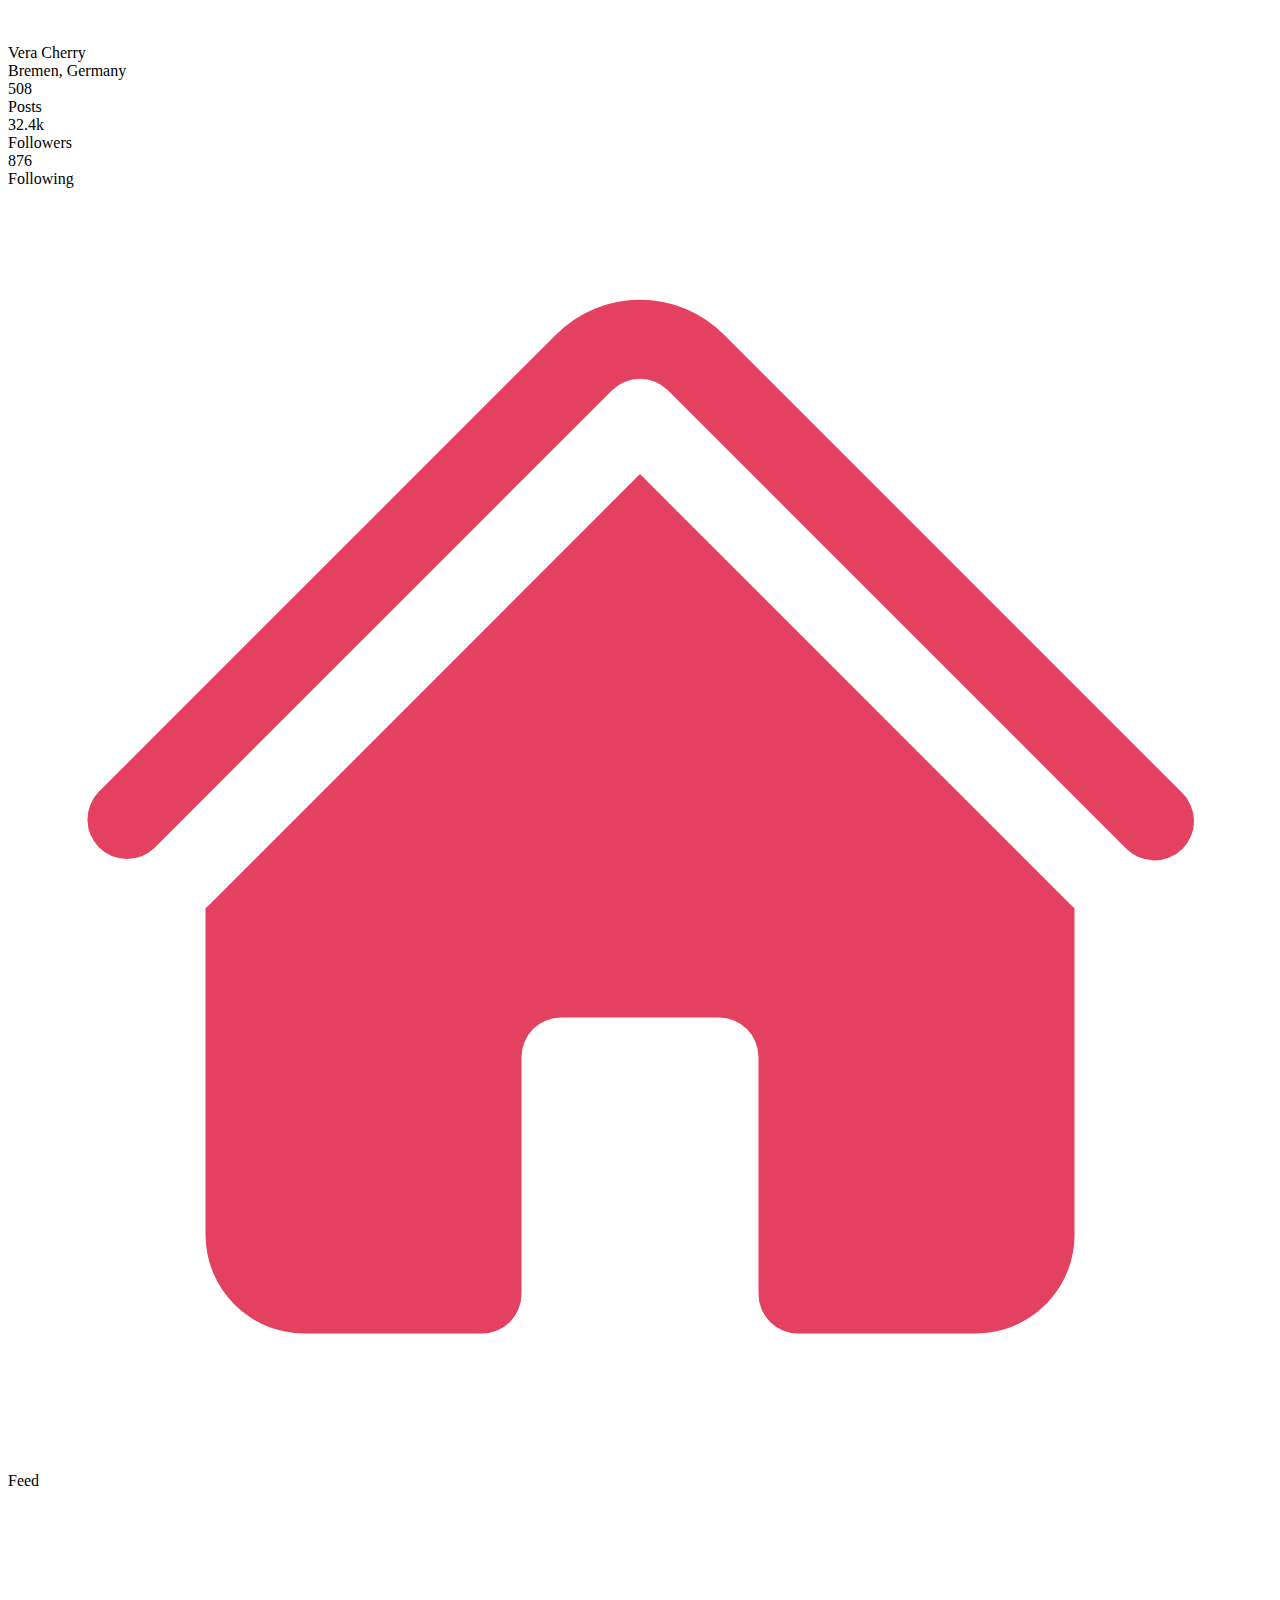
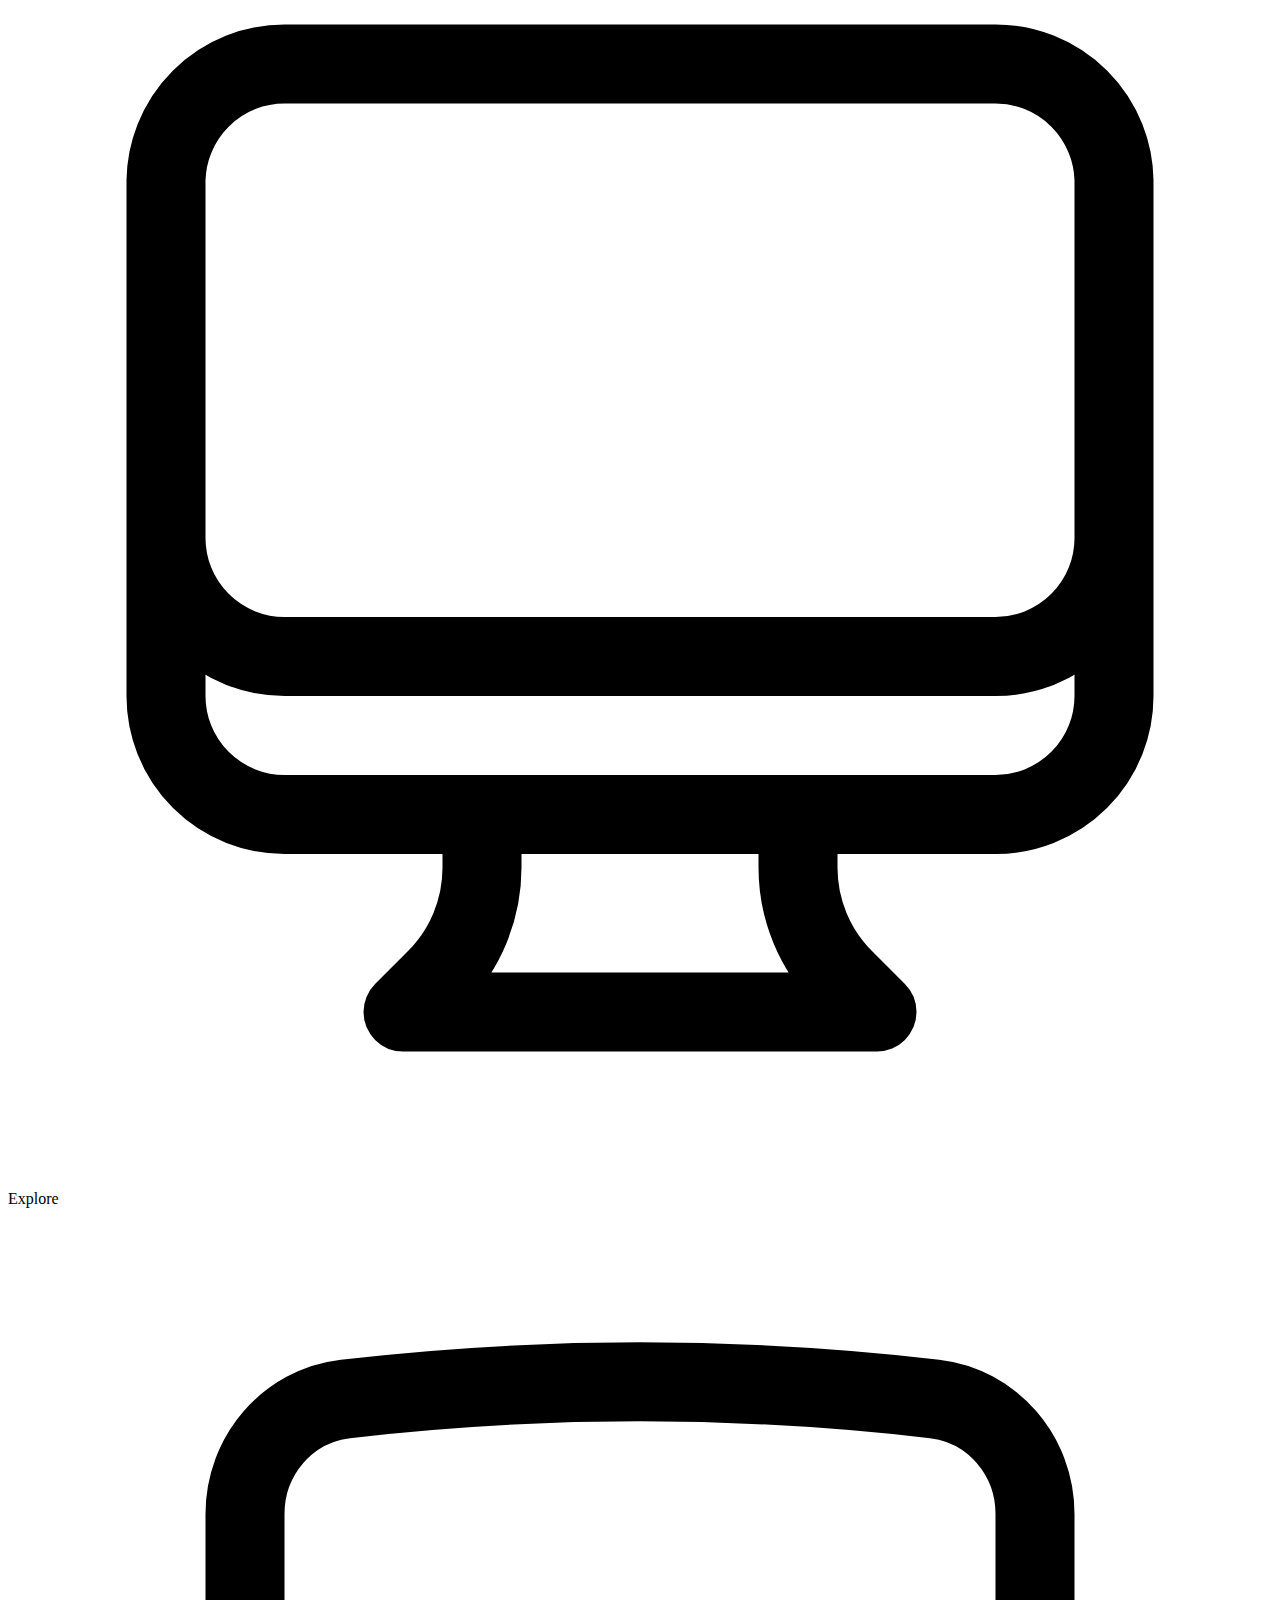
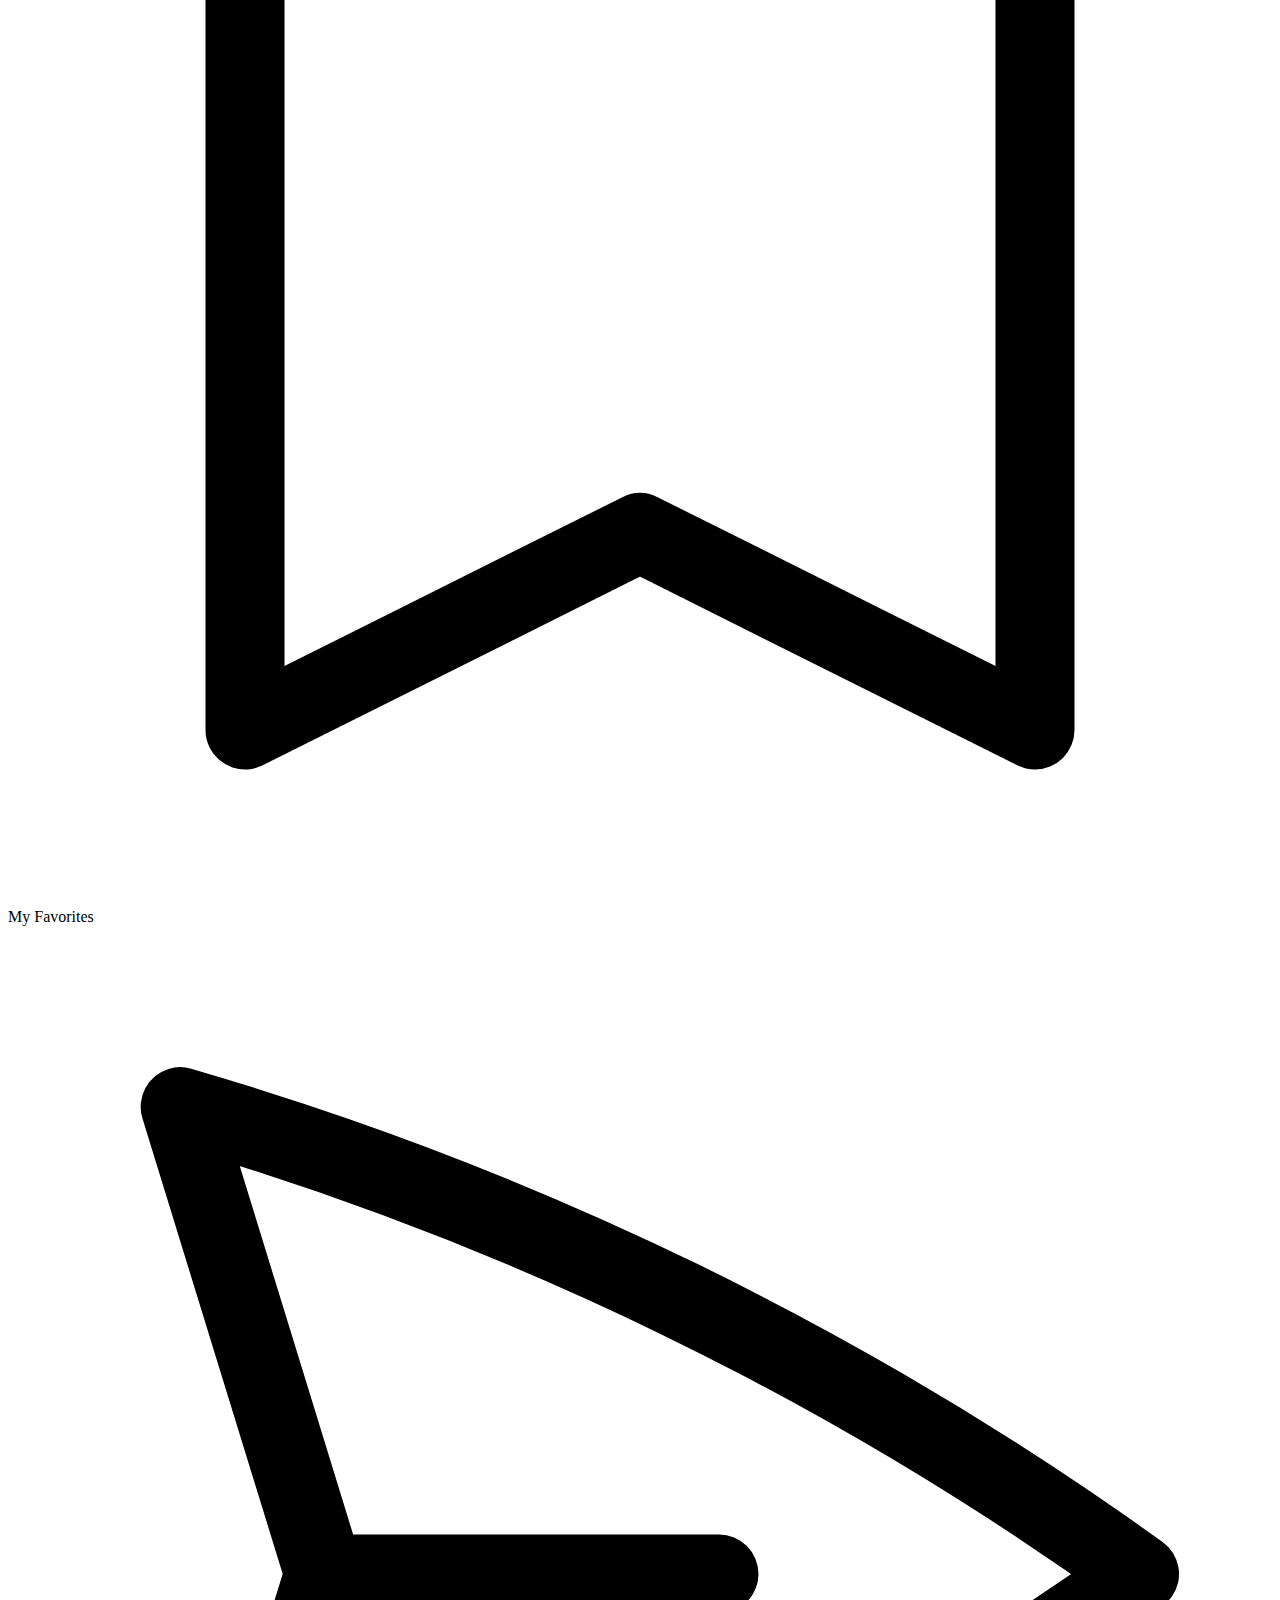
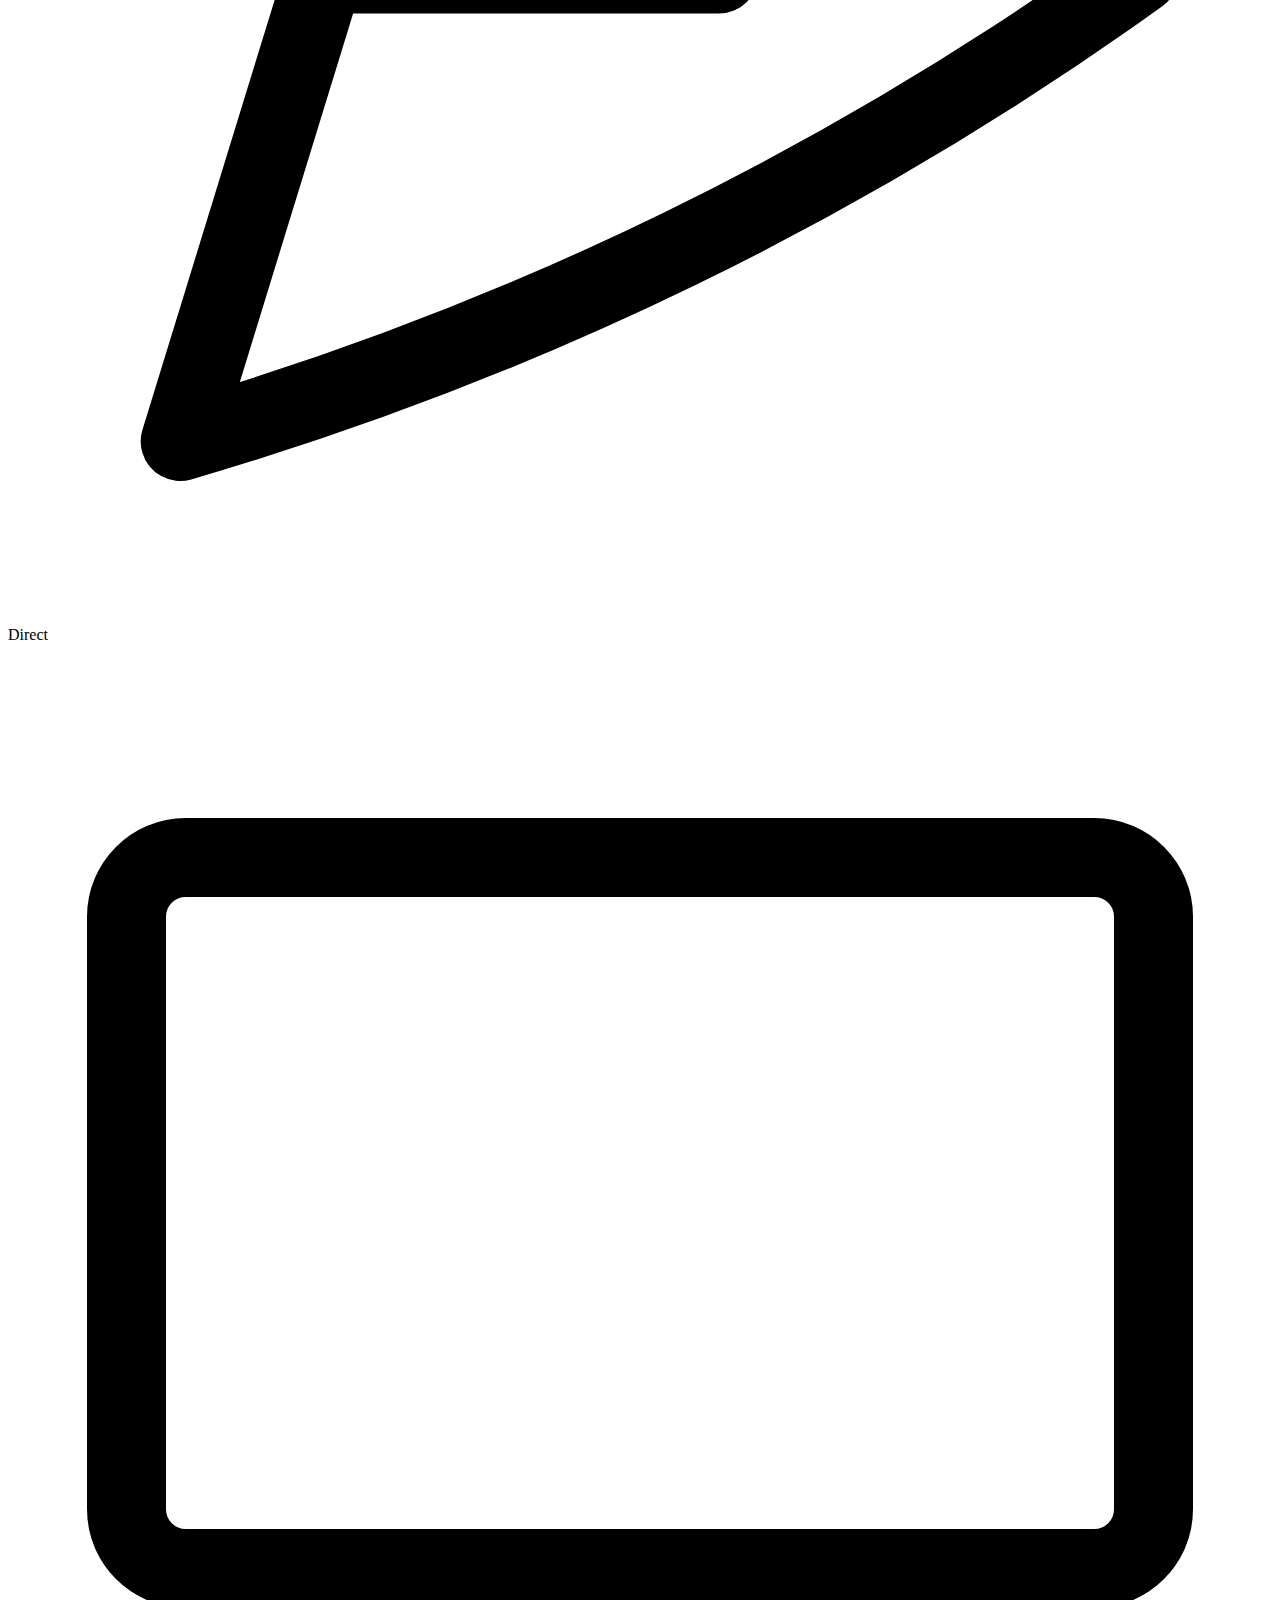
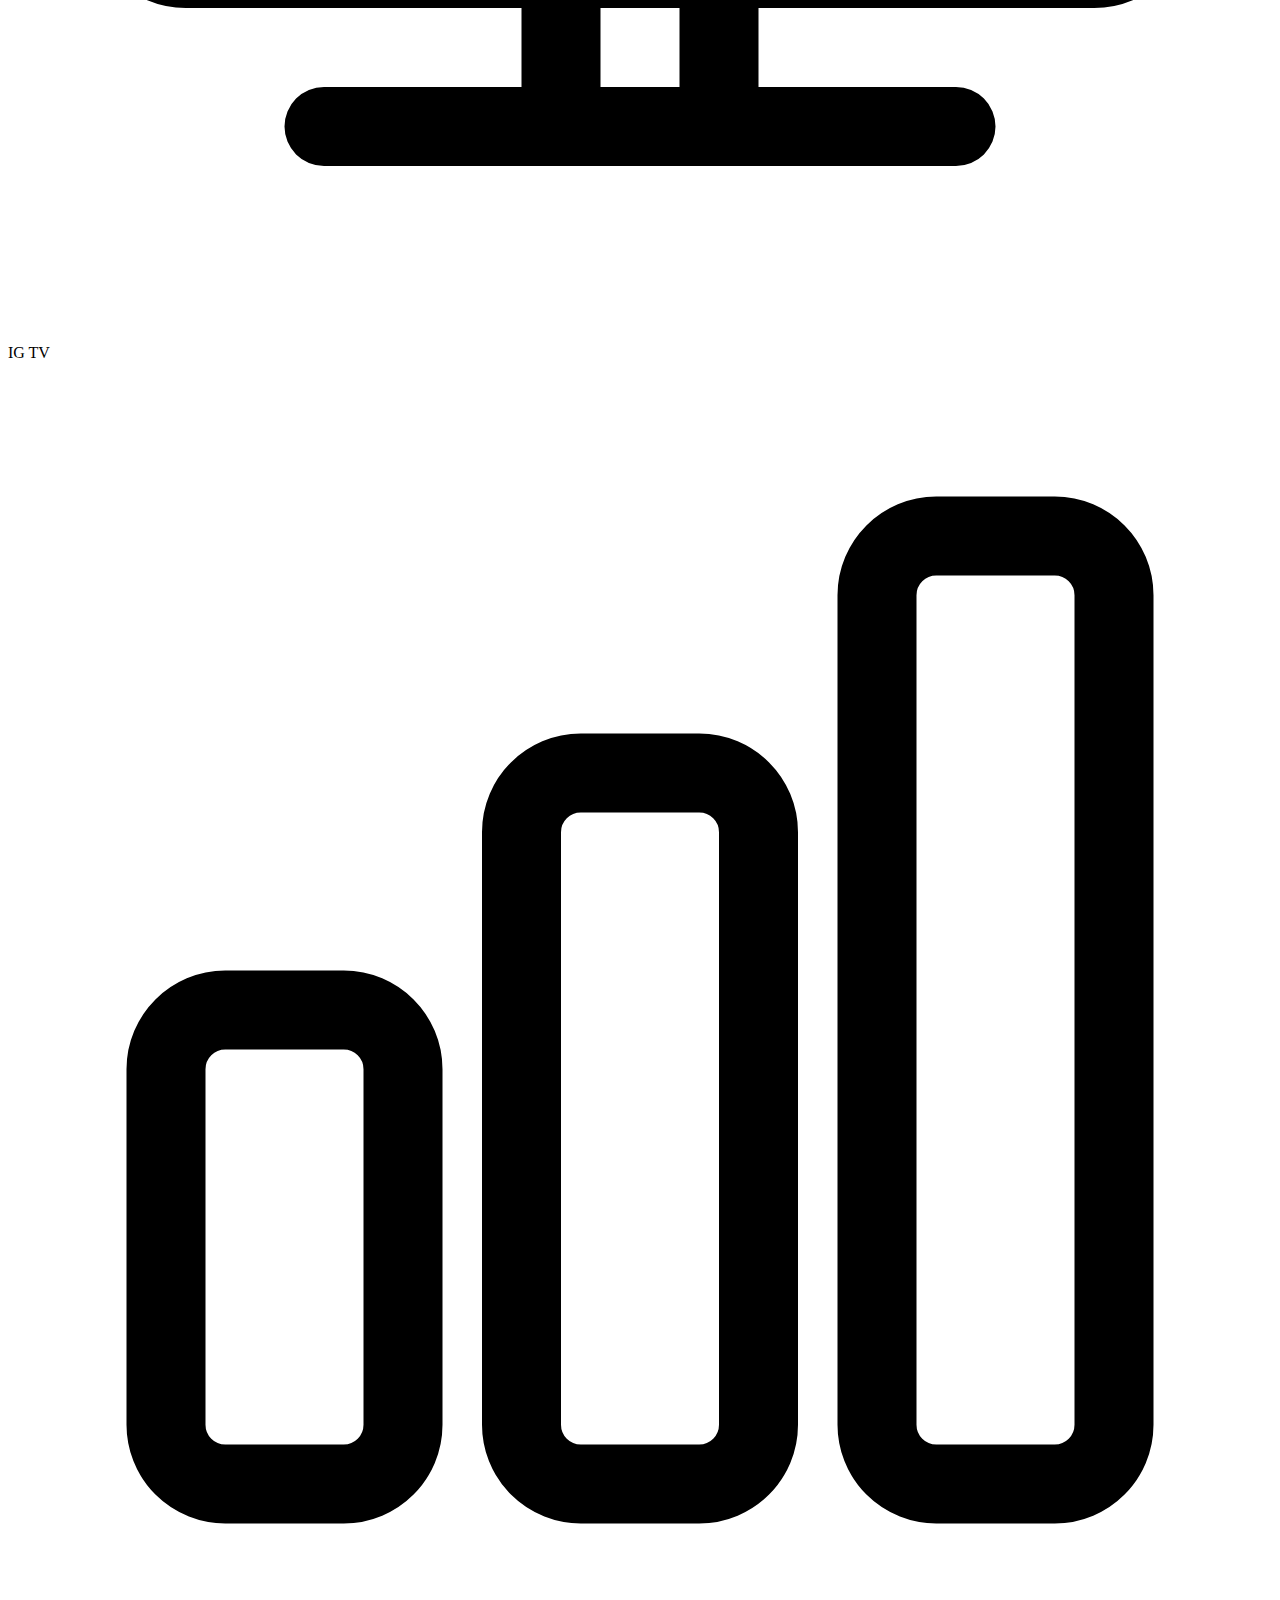
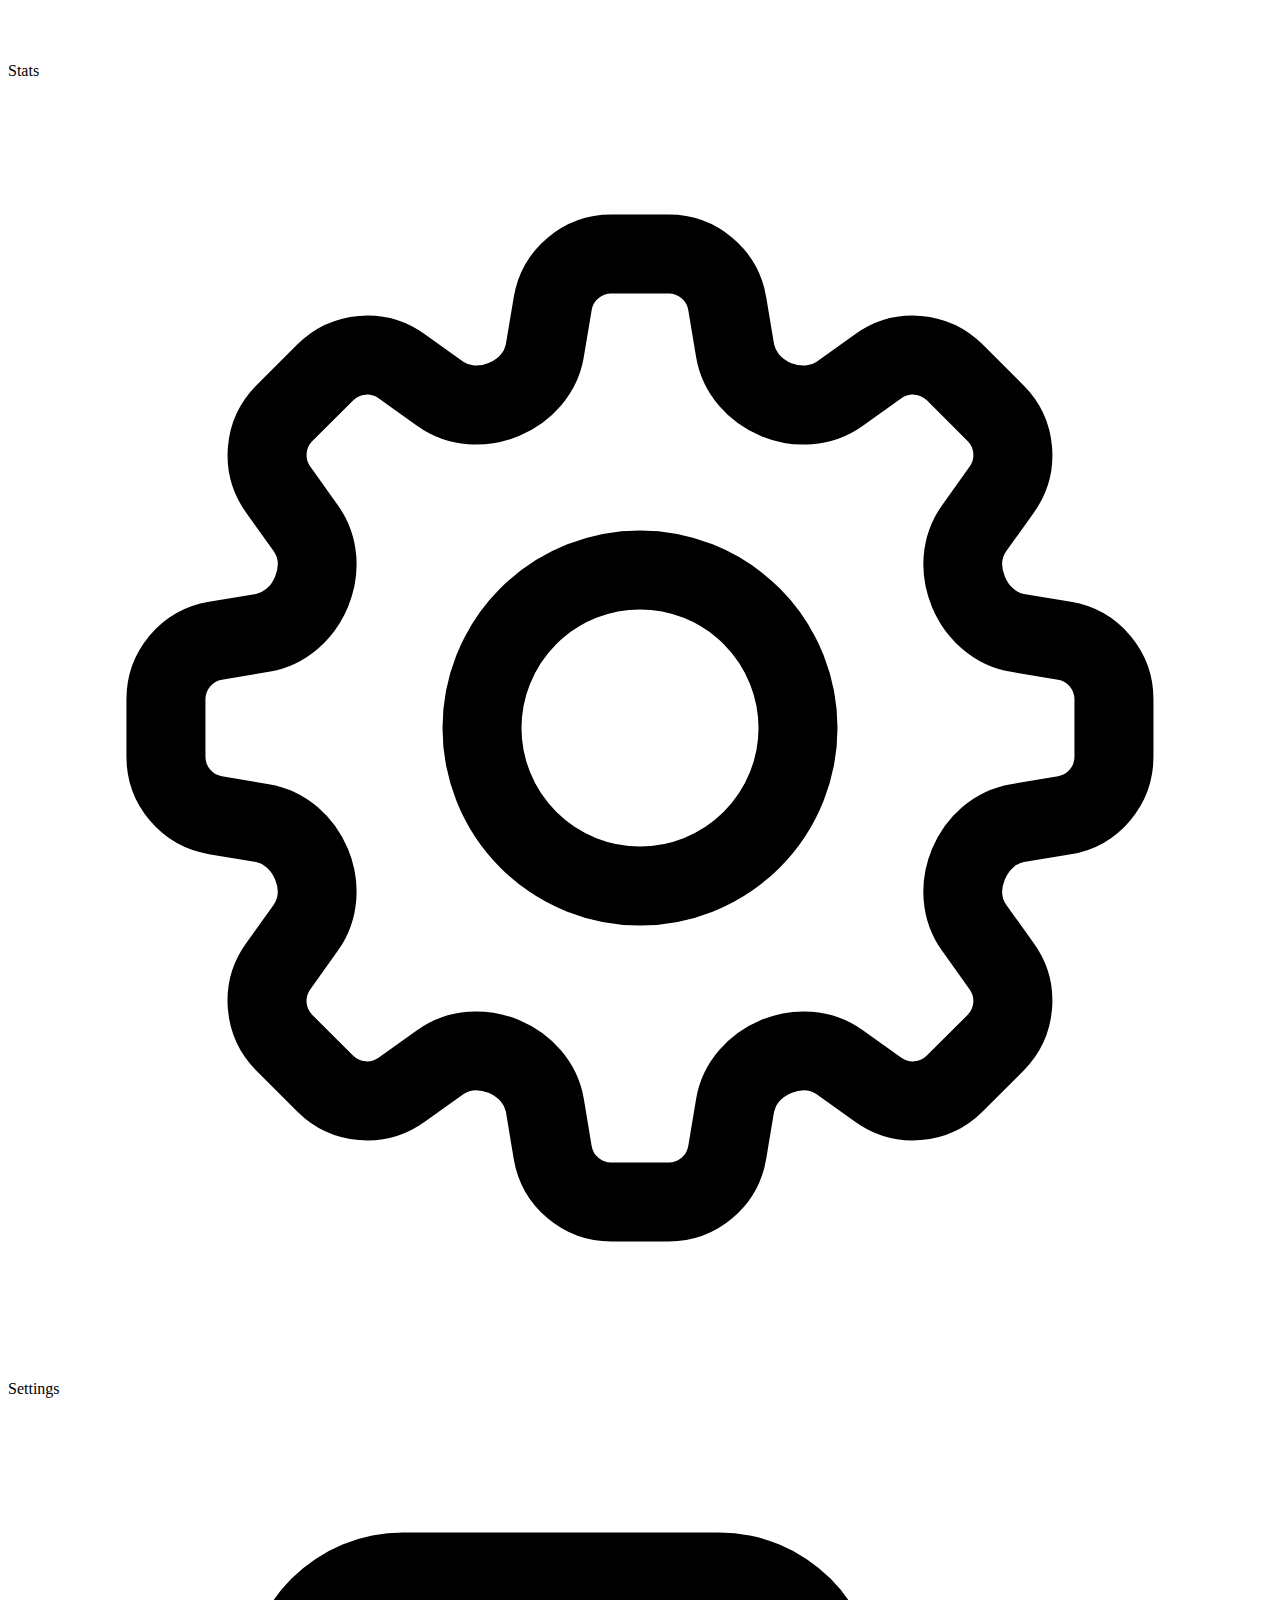
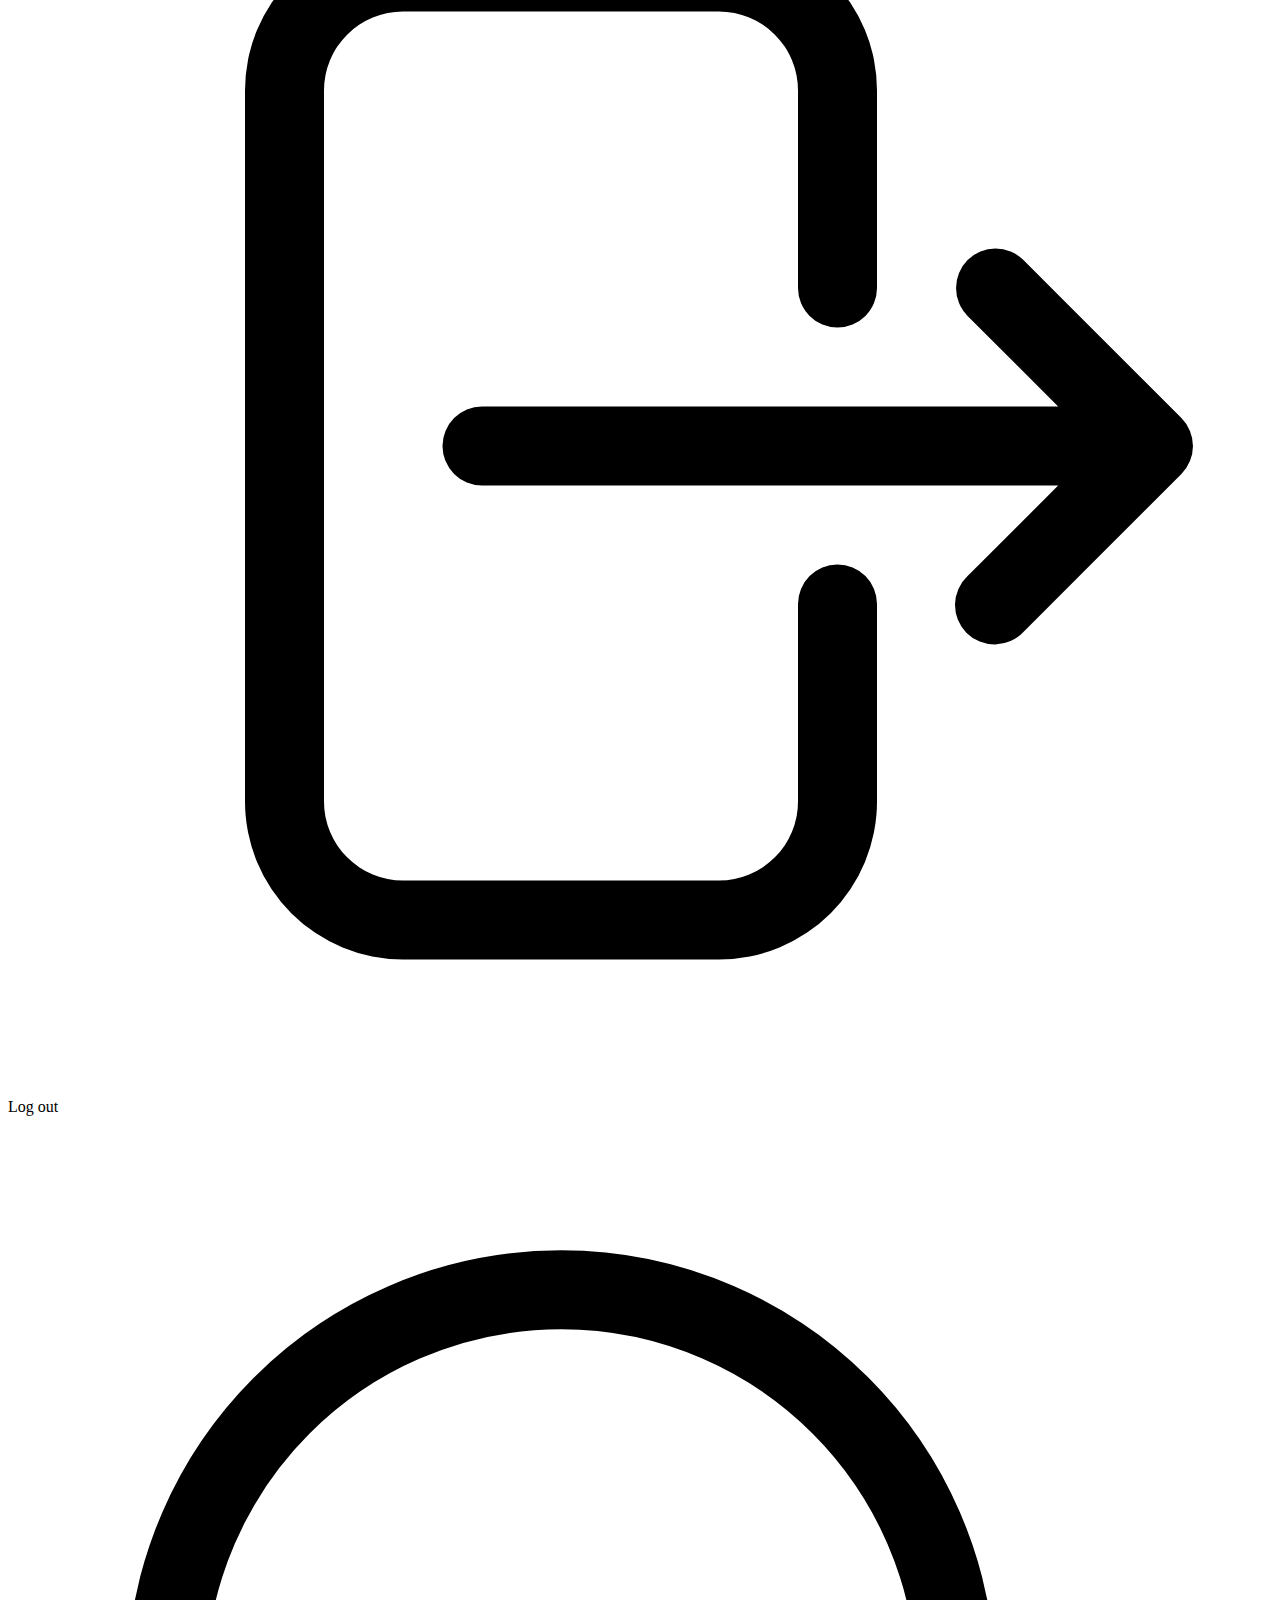
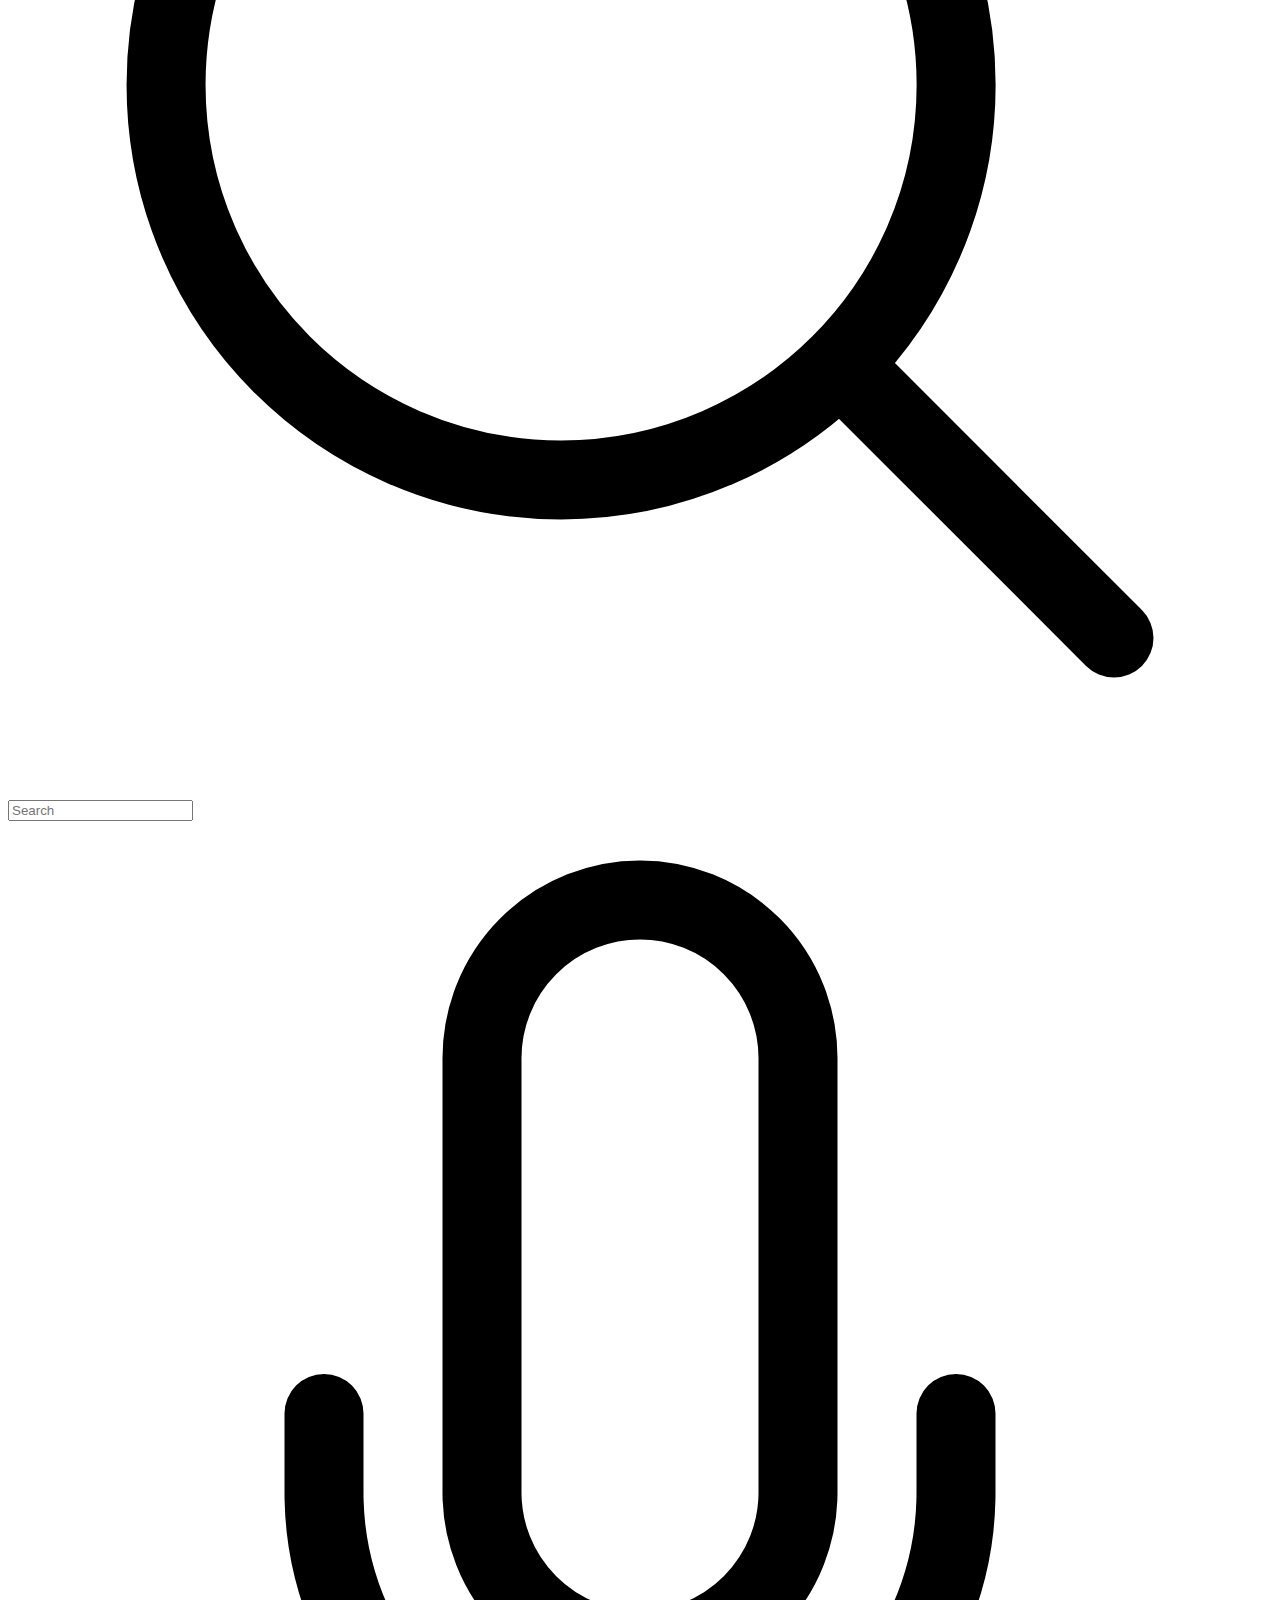
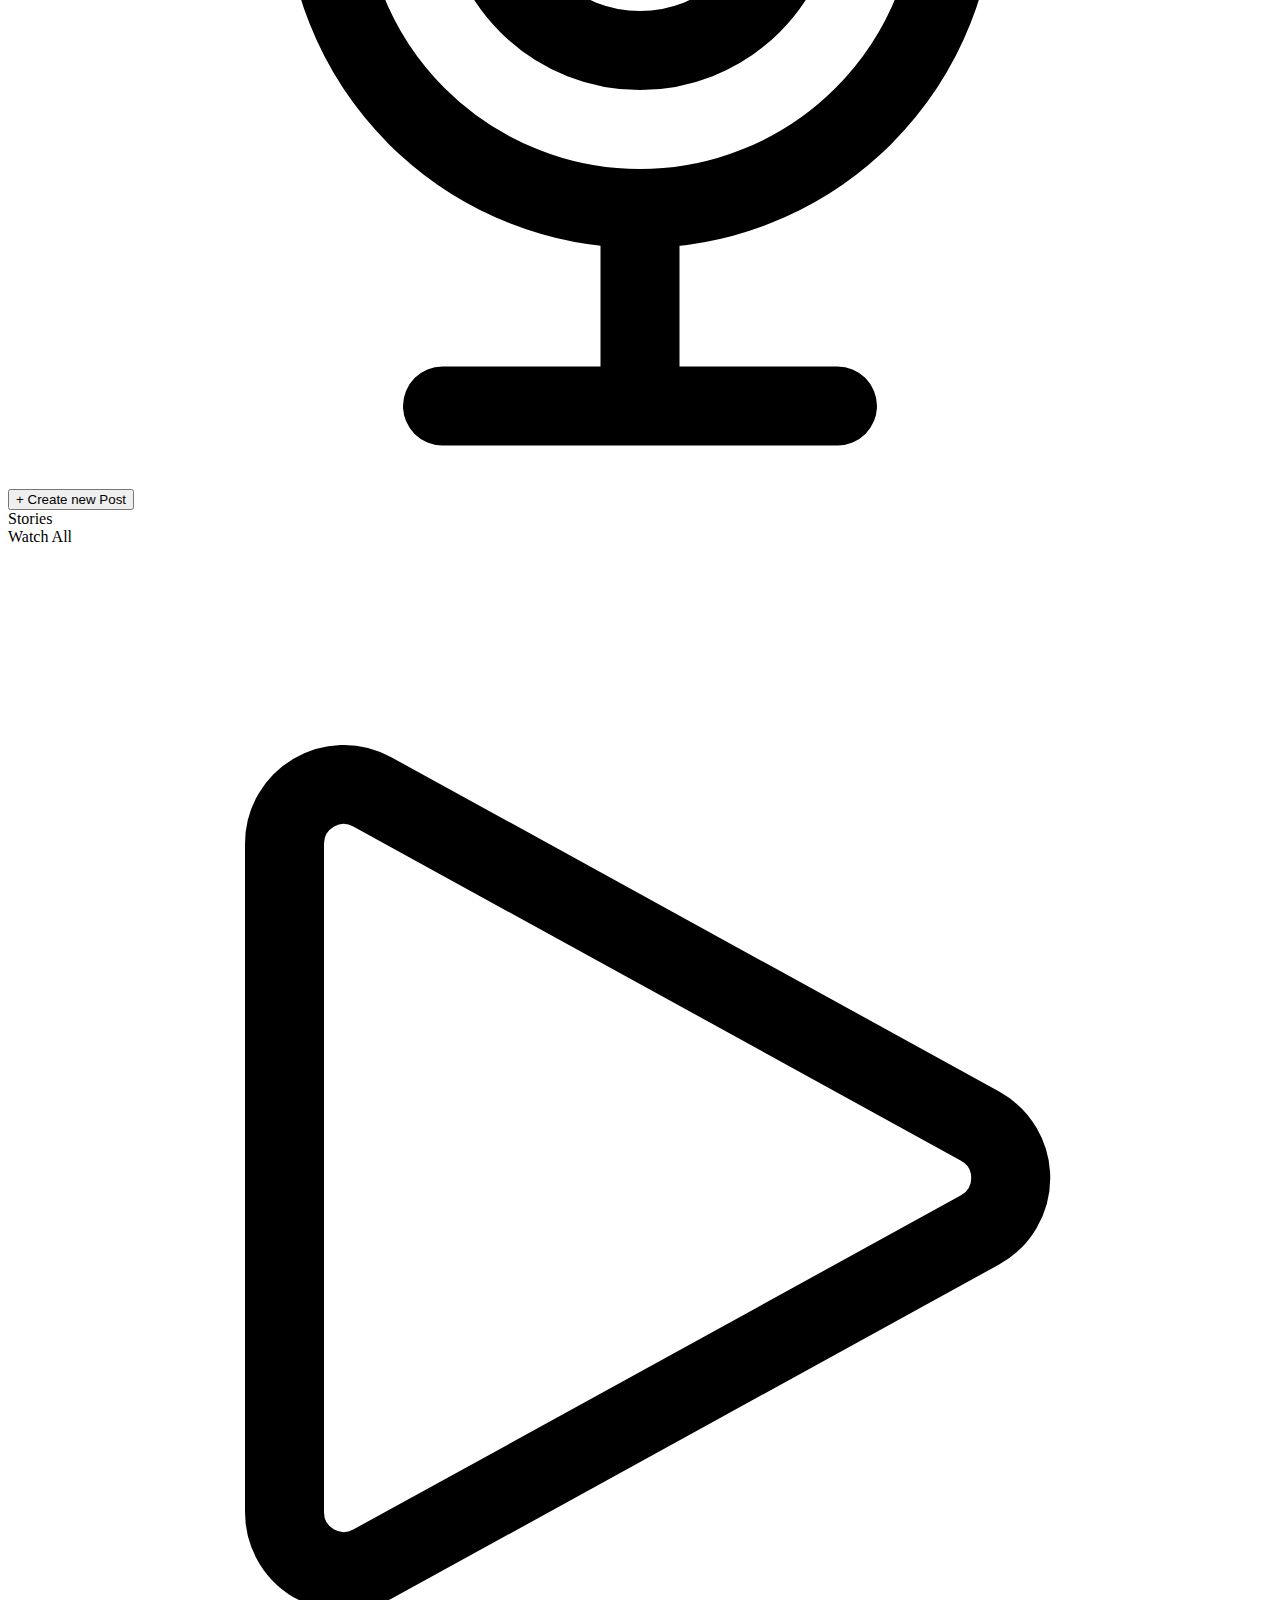
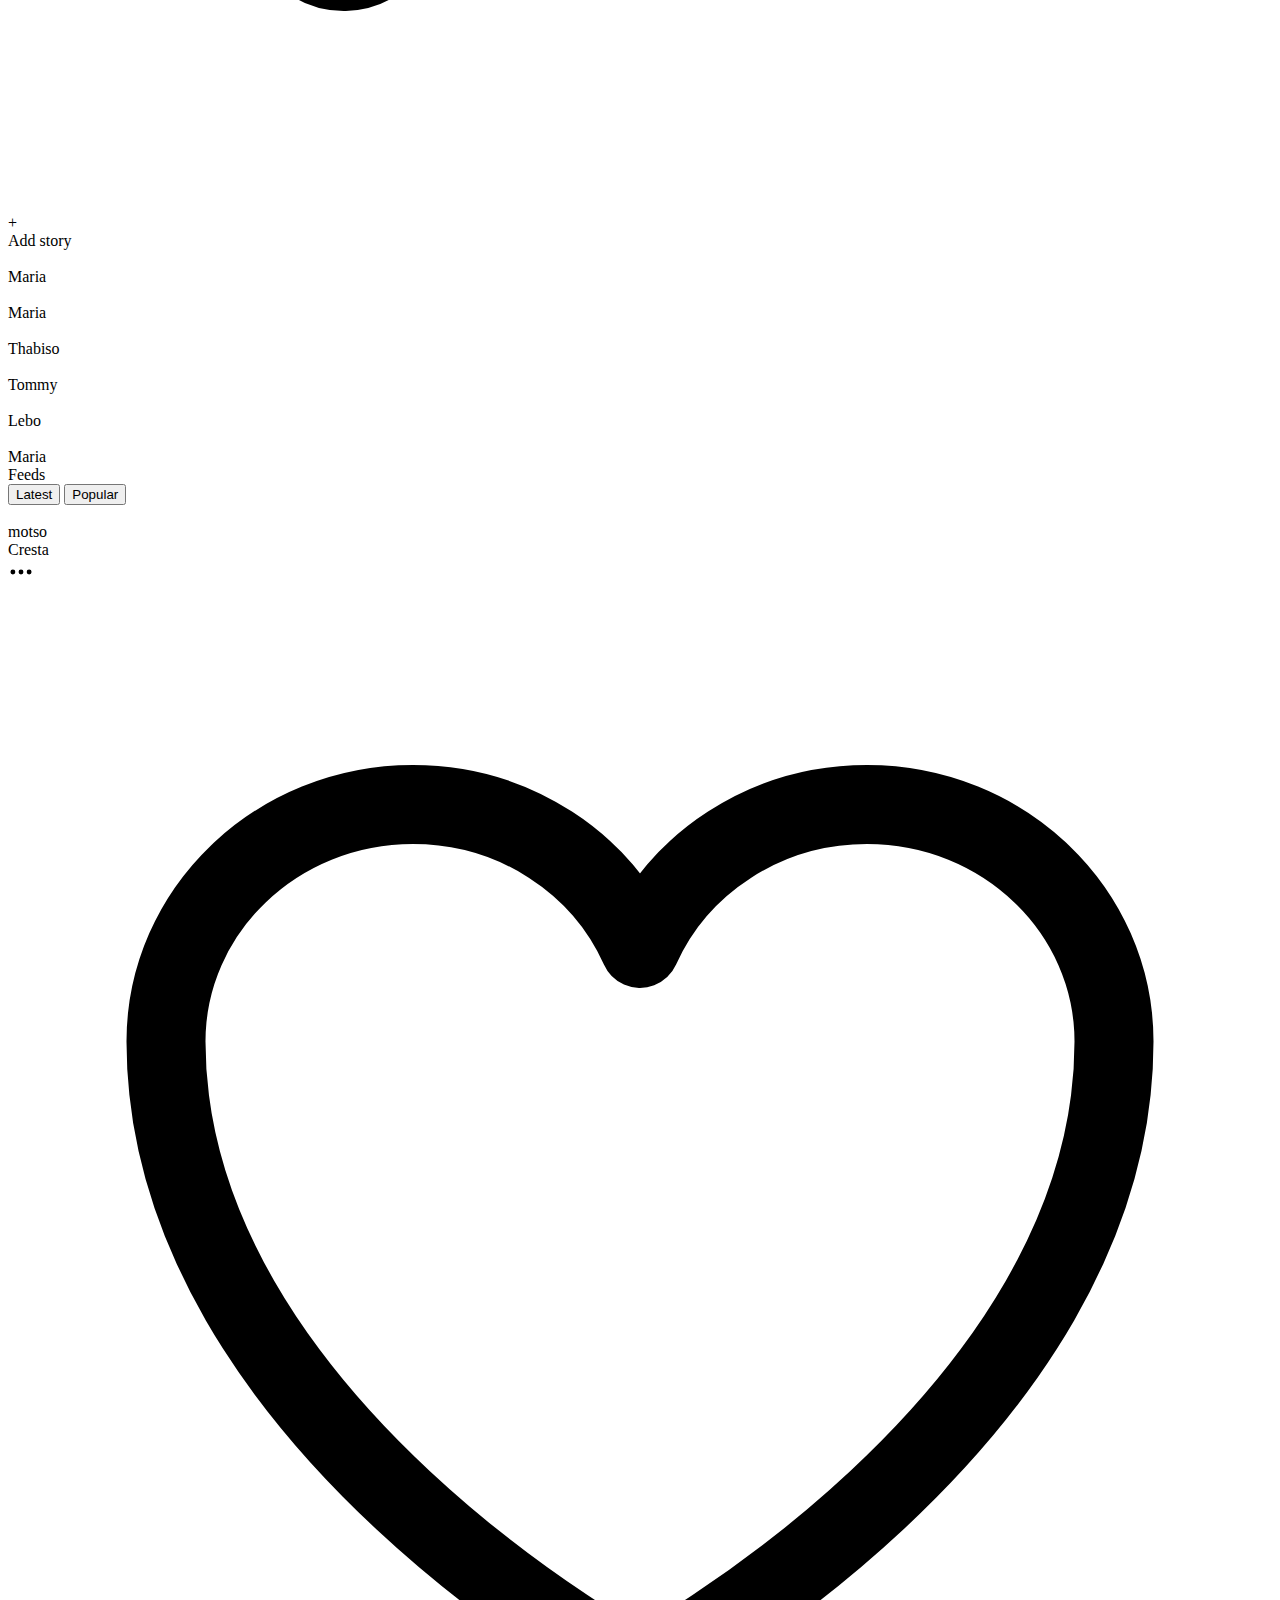
==== index.html @ 6b3b3924 "Setting page initial" ====
<!DOCTYPE html>
<html lang="EN" xml:lang="en">
  <head>
    <title>Insta Clone</title>
    <meta charset="UTF-8" />
    <meta name="viewport" content="width=device-width, initial-scale=1.0" />
    <link href="https://unpkg.com/tailwindcss@%5E1.0/dist/tailwind.min.css" rel="stylesheet">
    <script src="https://cdn.tailwindcss.com"></script>
    <style> 
        .no-scrollbar::-webkit-scrollbar { 
            display: none; 
        } 
    </style> 
  </head>
  <body class="relative">
    <!-- outside blog -->
    <div class="flex h-screen fixed left-0 right-0 top-0">
      <!-- left side ------------------------------------------------------------->
      <div class="w-1/5 border-r-2 border-gray-100">
        <div class=" grid items-center">
            <div class="w-28 mx-20 mt-4">            
                 <img src="https://www.edigitalagency.com.au/wp-content/uploads/Instagram-logo-black-white-horizontal-png.png" alt="">          
            </div>
          <!-- Pic and Location-->
          <div class="h-76 border-b-2 border-gray-100 p-4">
              <div class="flex flex-col items-center justify-center mt-6">
                  <div
                    class="bg-gradient-to-r from-rose-500 via-orange-500 to-pink-500 rounded-full p-1"
                  >
                  <div class="w-28 h-28">
                    <img
                      class="w-28 h-28 object-cover border-4 border-gray-50 rounded-full"
                      src="https://images.unsplash.com/photo-1589156280159-27698a70f29e?ixlib=rb-4.0.3&ixid=M3wxMjA3fDB8MHxwaG90by1wYWdlfHx8fGVufDB8fHx8fA%3D%3D&auto=format&fit=crop&w=3386&q=80"
                      alt=""
                    /></div>
                  </div>
                  <div class="flex-col justify-center">
                    <div class='font-bold mb-[-.2rem] font-s ml-2.5'>Vera Cherry</div>
                    <div class='text-gray-400 text-sm'>Bremen, Germany</div>
                  </div>

                  <div class="flex justify-space gap-3 mt-7">
                    <div class="flex-col justify-center">
                      <div class='font-bold text-sm mb-[-.2rem] ml-1'>508</div>
                      <div class='text-gray-400 text-sm'>Posts</div>
                    </div>

                    <div class="flex-col justify-center">
                      <div class='font-bold text-sm mb-[-.2rem] ml-2.5'>32.4k</div>
                      <div class='text-gray-400 text-sm'>Followers</div>
                    </div>

                    <div class="flex-col justify-center">
                      <div class='font-bold text-sm mb-[-.2rem] ml-3'>876</div>
                      <div class='text-gray-400 text-sm'>Following</div>
                    </div>
                  </div>
              </div>
            
          </div>

          <!-- Left Menu -->
          <div class="h-96 text-gray-400 flex-col border-b-2 border-gray-100 p-4 pl-0">
              <div class="flex text-pink-600 gap-4 mt-5 px-4 border-l-4 border-pink-600 ">
                <svg xmlns="http://www.w3.org/2000/svg" viewBox="0 0 24 24" fill="#E4405F" class="w-6 h-6 ml-4">
                  <path d="M11.47 3.84a.75.75 0 011.06 0l8.69 8.69a.75.75 0 101.06-1.06l-8.689-8.69a2.25 2.25 0 00-3.182 0l-8.69 8.69a.75.75 0 001.061 1.06l8.69-8.69z" />
                  <path d="M12 5.432l8.159 8.159c.03.03.06.058.091.086v6.198c0 1.035-.84 1.875-1.875 1.875H15a.75.75 0 01-.75-.75v-4.5a.75.75 0 00-.75-.75h-3a.75.75 0 00-.75.75V21a.75.75 0 01-.75.75H5.625a1.875 1.875 0 01-1.875-1.875v-6.198a2.29 2.29 0 00.091-.086L12 5.43z" />
                </svg>
                             
                <p>Feed</p>
              </div>
              <div class="flex gap-4 mt-6 px-4">
                <svg xmlns="http://www.w3.org/2000/svg" fill="none" viewBox="0 0 24 24" stroke-width="1.5" stroke="currentColor" class="w-6 h-6 ml-4">
                  <path stroke-linecap="round" stroke-linejoin="round" d="M9 17.25v1.007a3 3 0 01-.879 2.122L7.5 21h9l-.621-.621A3 3 0 0115 18.257V17.25m6-12V15a2.25 2.25 0 01-2.25 2.25H5.25A2.25 2.25 0 013 15V5.25m18 0A2.25 2.25 0 0018.75 3H5.25A2.25 2.25 0 003 5.25m18 0V12a2.25 2.25 0 01-2.25 2.25H5.25A2.25 2.25 0 013 12V5.25" />
                </svg>
                <p>Explore</p>  
              </div>
              <div class="flex gap-4 mt-6 px-4">
                <svg xmlns="http://www.w3.org/2000/svg" fill="none" viewBox="0 0 24 24" stroke-width="1.5" stroke="currentColor" class="w-6 h-6 ml-4">
                  <path stroke-linecap="round" stroke-linejoin="round" d="M17.593 3.322c1.1.128 1.907 1.077 1.907 2.185V21L12 17.25 4.5 21V5.507c0-1.108.806-2.057 1.907-2.185a48.507 48.507 0 0111.186 0z" />
                </svg>
                <p>My Favorites</p>
              </div>
              <div class="flex gap-4 mt-6 px-4">
                <svg xmlns="http://www.w3.org/2000/svg" fill="none" viewBox="0 0 24 24" stroke-width="1.5" stroke="currentColor" class="w-6 h-6 ml-4">
                  <path stroke-linecap="round" stroke-linejoin="round" d="M6 12L3.269 3.126A59.768 59.768 0 0121.485 12 59.77 59.77 0 013.27 20.876L5.999 12zm0 0h7.5" />
                </svg>
                <p>Direct</p>              
              </div>
              <div class="flex gap-4 mt-6 px-4">
                <svg xmlns="http://www.w3.org/2000/svg" fill="none" viewBox="0 0 24 24" stroke-width="1.5" stroke="currentColor" class="w-6 h-6 ml-4">
                  <path stroke-linecap="round" stroke-linejoin="round" d="M6 20.25h12m-7.5-3v3m3-3v3m-10.125-3h17.25c.621 0 1.125-.504 1.125-1.125V4.875c0-.621-.504-1.125-1.125-1.125H3.375c-.621 0-1.125.504-1.125 1.125v11.25c0 .621.504 1.125 1.125 1.125z" />
                </svg>
                <p>IG TV</p>
              </div>
              <div class="flex gap-4 mt-6 px-4">
                <svg xmlns="http://www.w3.org/2000/svg" fill="none" viewBox="0 0 24 24" stroke-width="1.5" stroke="currentColor" class="w-6 h-6 ml-4">
                  <path stroke-linecap="round" stroke-linejoin="round" d="M3 13.125C3 12.504 3.504 12 4.125 12h2.25c.621 0 1.125.504 1.125 1.125v6.75C7.5 20.496 6.996 21 6.375 21h-2.25A1.125 1.125 0 013 19.875v-6.75zM9.75 8.625c0-.621.504-1.125 1.125-1.125h2.25c.621 0 1.125.504 1.125 1.125v11.25c0 .621-.504 1.125-1.125 1.125h-2.25a1.125 1.125 0 01-1.125-1.125V8.625zM16.5 4.125c0-.621.504-1.125 1.125-1.125h2.25C20.496 3 21 3.504 21 4.125v15.75c0 .621-.504 1.125-1.125 1.125h-2.25a1.125 1.125 0 01-1.125-1.125V4.125z" />
                </svg>
                <p>Stats</p>
              </div>
              <div class="flex gap-4 mt-5 px-4">
                <svg xmlns="http://www.w3.org/2000/svg" fill="none" viewBox="0 0 24 24" stroke-width="1.5" stroke="currentColor" class="w-6 h-6 ml-4">
                  <path stroke-linecap="round" stroke-linejoin="round" d="M10.343 3.94c.09-.542.56-.94 1.11-.94h1.093c.55 0 1.02.398 1.11.94l.149.894c.07.424.384.764.78.93.398.164.855.142 1.205-.108l.737-.527a1.125 1.125 0 011.45.12l.773.774c.39.389.44 1.002.12 1.45l-.527.737c-.25.35-.272.806-.107 1.204.165.397.505.71.93.78l.893.15c.543.09.94.56.94 1.109v1.094c0 .55-.397 1.02-.94 1.11l-.893.149c-.425.07-.765.383-.93.78-.165.398-.143.854.107 1.204l.527.738c.32.447.269 1.06-.12 1.45l-.774.773a1.125 1.125 0 01-1.449.12l-.738-.527c-.35-.25-.806-.272-1.203-.107-.397.165-.71.505-.781.929l-.149.894c-.09.542-.56.94-1.11.94h-1.094c-.55 0-1.019-.398-1.11-.94l-.148-.894c-.071-.424-.384-.764-.781-.93-.398-.164-.854-.142-1.204.108l-.738.527c-.447.32-1.06.269-1.45-.12l-.773-.774a1.125 1.125 0 01-.12-1.45l.527-.737c.25-.35.273-.806.108-1.204-.165-.397-.505-.71-.93-.78l-.894-.15c-.542-.09-.94-.56-.94-1.109v-1.094c0-.55.398-1.02.94-1.11l.894-.149c.424-.07.765-.383.93-.78.165-.398.143-.854-.107-1.204l-.527-.738a1.125 1.125 0 01.12-1.45l.773-.773a1.125 1.125 0 011.45-.12l.737.527c.35.25.807.272 1.204.107.397-.165.71-.505.78-.929l.15-.894z" />
                  <path stroke-linecap="round" stroke-linejoin="round" d="M15 12a3 3 0 11-6 0 3 3 0 016 0z" />
                </svg>              
                <p>Settings</p>
              </div>
          </div>
          <div class="flex text-gray-400 gap-4 mt-6 px-4">
            <svg xmlns="http://www.w3.org/2000/svg" viewBox="0 0 24 24" fill="currentColor" class="w-6 h-6 ml-4">
              <path fill-rule="evenodd" d="M7.5 3.75A1.5 1.5 0 006 5.25v13.5a1.5 1.5 0 001.5 1.5h6a1.5 1.5 0 001.5-1.5V15a.75.75 0 011.5 0v3.75a3 3 0 01-3 3h-6a3 3 0 01-3-3V5.25a3 3 0 013-3h6a3 3 0 013 3V9A.75.75 0 0115 9V5.25a1.5 1.5 0 00-1.5-1.5h-6zm10.72 4.72a.75.75 0 011.06 0l3 3a.75.75 0 010 1.06l-3 3a.75.75 0 11-1.06-1.06l1.72-1.72H9a.75.75 0 010-1.5h10.94l-1.72-1.72a.75.75 0 010-1.06z" clip-rule="evenodd" />
            </svg>
            <p>Log out</p>
          </div>
        </div>
      </div>
      <!-- middle ------------------------------------------------------------------>
      <div class="flex-1 flex flex-col">
        <div
          class="h-24 border-b-2 border-gray-100 flex justify-between items-center px-16"
        >
          <div
            class="flex justify-between gap-4 px-4 py-2 rounded-full border-2 w-[32rem] text-gray-500"
          >
            <svg
              xmlns="http://www.w3.org/2000/svg"
              fill="none"
              viewBox="0 0 24 24"
              stroke-width="1.5"
              stroke="currentColor"
              class="w-6 h-6"
            >
              <path
                stroke-linecap="round"
                stroke-linejoin="round"
                d="M21 21l-5.197-5.197m0 0A7.5 7.5 0 105.196 5.196a7.5 7.5 0 0010.607 10.607z"
              />
            </svg>

            <input
              type="text"
              class="focus:outline-none flex-1"
              placeholder="Search"
            />
            <svg
              xmlns="http://www.w3.org/2000/svg"
              fill="none"
              viewBox="0 0 24 24"
              stroke-width="1.5"
              stroke="currentColor"
              class="w-6 h-6 cursor-pointer"
            >
              <path
                stroke-linecap="round"
                stroke-linejoin="round"
                d="M12 18.75a6 6 0 006-6v-1.5m-6 7.5a6 6 0 01-6-6v-1.5m6 7.5v3.75m-3.75 0h7.5M12 15.75a3 3 0 01-3-3V4.5a3 3 0 116 0v8.25a3 3 0 01-3 3z"
              />
            </svg>
          </div>
          <button
            class="px-5 py-3 text-sm font-bold text-white rounded-full bg-gradient-to-r from-rose-500 via-orange-500 to-pink-500 hover:shadow-md"
          >
            <span class="mr-2">+</span> Create new Post
          </button>
        </div>

        <!-- Main section ----------------------------------------------------------->
        <div class=" bg-gray-50 flex-1 relative px-16 pt-10 h-[30rem] no-scrollbar scroll-smooth overflow-auto pb-80">
          <div class="flex justify-between items-center">
            <div class="font-bold text-2xl cursor-pointer">Stories</div>
            <div class="font-medium flex gap-2 cursor-pointer">
              Watch All
              <svg
                xmlns="http://www.w3.org/2000/svg"
                fill="none"
                viewBox="0 0 24 24"
                stroke-width="1.5"
                stroke="currentColor"
                class="w-6 h-6"
              >
                <path
                  stroke-linecap="round"
                  stroke-linejoin="round"
                  d="M5.25 5.653c0-.856.917-1.398 1.667-.986l11.54 6.348a1.125 1.125 0 010 1.971l-11.54 6.347a1.125 1.125 0 01-1.667-.985V5.653z"
                />
              </svg>
            </div>
          </div>

          <!-- pictures ----------------->

          <div class=" pb-6 flex w-[45.6rem] flex-row gap-4 mt-10 no-scrollbar  overflow-x-scroll ">
            <div class="flex flex-col items-center justify-center">
              <div
                class="bg-gradient-to-r from-rose-500 via-orange-500 to-pink-500 rounded-full p-1"
              >
                <div
                  class="w-28 h-28 bg-gray-50 rounded-full flex justify-center text-4xl items-center"
                >
                  +
                </div>
              </div>
              <div>Add story</div>
            </div>

            <div class="flex flex-col items-center justify-center">
              <div
                class="bg-gradient-to-r from-rose-500 via-orange-500 to-pink-500 rounded-full p-1"
              >
                <div class="w-28 h-28">
                  <img
                  class=" w-28 h-28 object-cover border-4 border-gray-50 rounded-full"
                  src="https://plus.unsplash.com/premium_photo-1664867432842-16ae7a30aabd?ixlib=rb-4.0.3&ixid=M3wxMjA3fDB8MHxwaG90by1wYWdlfHx8fGVufDB8fHx8fA%3D%3D&auto=format&fit=crop&w=3328&q=80"
                  alt=""
                />
                </div>
              </div>
              <div>Maria</div>
            </div>

            <div class="flex flex-col items-center justify-center">
              <div
                class="bg-gradient-to-r from-rose-500 via-orange-500 to-pink-500 rounded-full p-1"
              >
              <div class="w-28 h-28">
                <img
                  class="w-28 h-28 object-cover border-4 border-gray-50 rounded-full"
                  src="https://plus.unsplash.com/premium_photo-1664867432842-16ae7a30aabd?ixlib=rb-4.0.3&ixid=M3wxMjA3fDB8MHxwaG90by1wYWdlfHx8fGVufDB8fHx8fA%3D%3D&auto=format&fit=crop&w=3328&q=80"
                  alt=""
                />
                </div>
              </div>
              <div>Maria</div>
            </div>
            
            <div class="flex flex-col items-center justify-center">
              <div
                class="bg-gradient-to-r from-rose-500 via-orange-500 to-pink-500 rounded-full p-1"
              >
              <div class="w-28 h-28">
                <img
                  class="w-28 h-28 object-cover border-4 border-gray-50 rounded-full"
                  src="https://images.unsplash.com/photo-1589156280159-27698a70f29e?ixlib=rb-4.0.3&ixid=M3wxMjA3fDB8MHxwaG90by1wYWdlfHx8fGVufDB8fHx8fA%3D%3D&auto=format&fit=crop&w=3386&q=80"
                  alt=""
                /></div>
              </div>
              <div>Thabiso</div>
            </div>

            <div class="flex flex-col items-center justify-center">
              <div
                class="bg-gradient-to-r from-rose-500 via-orange-500 to-pink-500 rounded-full p-1"
              >
                <div class="w-28 h-28">
                  <img
                    class="w-28 h-28 object-cover border-4 border-gray-50 rounded-full"
                    src="https://images.unsplash.com/photo-1539701938214-0d9736e1c16b?ixlib=rb-4.0.3&ixid=M3wxMjA3fDB8MHxwaG90by1wYWdlfHx8fGVufDB8fHx8fA%3D%3D&auto=format&fit=crop&w=3415&q=80"
                    alt=""
                  />
                </div>
              </div>
              <div>Tommy</div>
            </div>

            <div class="flex flex-col items-center justify-center">
              <div
                class="bg-gradient-to-r from-rose-500 via-orange-500 to-pink-500 rounded-full p-1"
              >
              <div class="w-28 h-28">
                <img
                  class="w-28 h-28 object-cover border-4 border-gray-50 rounded-full"
                  src="https://images.unsplash.com/photo-1620794108219-aedbaded4eea?ixlib=rb-4.0.3&ixid=M3wxMjA3fDB8MHxwaG90by1wYWdlfHx8fGVufDB8fHx8fA%3D%3D&auto=format&fit=crop&w=3387&q=80"
                  alt=""
                /></div>
              </div>
              <div>Lebo</div>
            </div>

            <div class="flex flex-col items-center justify-center">
              <div
                class="bg-gradient-to-r from-rose-500 via-orange-500 to-pink-500 rounded-full p-1"
              >
              <div class="w-28 h-28">
                <img
                  class="w-28 h-28 object-cover border-4 border-gray-50 rounded-full"
                  src="https://avatars.githubusercontent.com/u/21155105?v=4"
                  alt=""
                />
              </div></div>
              <div>Maria</div>
            </div>
          </div>

        <!--Feed-->
          

          <div class="flex mt-10 justify-between items-center">
            <div class="font-bold text-2xl">Feeds</div>
            <div>
              <button
                class="px-6 py-1 border-2 rounded-full mr-2 text-gray-300 font-bold"
              >
                Latest
              </button>
              <button
                class="px-6 py-1 bg-white rounded-full border-2 border-white font-bold"
              >
                Popular
              </button>
            </div>
          </div>
          <div
            class="mt-10 w-full h-auto bg-white rounded-md border-2 border-gray-100 p-5"
          >
            <div class="flex justify-between items-center">
              <div class="flex items-center gap-2">
                <img class='w-12 h-12 rounded-full'
                  src="https://plus.unsplash.com/premium_photo-1664867432842-16ae7a30aabd?ixlib=rb-4.0.3&ixid=M3wxMjA3fDB8MHxwaG90by1wYWdlfHx8fGVufDB8fHx8fA%3D%3D&auto=format&fit=crop&w=3328&q=80"
                  alt=""
                />
                <div>
                    <div class='font-bold mb-[-.2rem]'>motso</div>
                    <div class='text-gray-400 text-sm'>Cresta</div>
                </div>
              </div>
             
                <svg xmlns="http://www.w3.org/2000/svg" width="26" height="26" fill="currentColor" class="bi bi-three-dots mb-2" viewBox="0 0 16 16">
                    <path d="M3 9.5a1.5 1.5 0 1 1 0-3 1.5 1.5 0 0 1 0 3zm5 0a1.5 1.5 0 1 1 0-3 1.5 1.5 0 0 1 0 3zm5 0a1.5 1.5 0 1 1 0-3 1.5 1.5 0 0 1 0 3z"/>
                  </svg>
                  
           
            </div>

            <img class='rounded-md mt-4 h-96 w-full object-cover' src="https://images.unsplash.com/photo-1516545595035-b494dd0161e4?ixlib=rb-4.0.3&ixid=M3wxMjA3fDB8MHxzZWFyY2h8MTB8fGNoaW5hfGVufDB8fDB8fHww&auto=format&fit=crop&w=800&q=60" alt="">

            <div class=" mt-4 flex justify-between">
              <div class="flex">
                <svg xmlns="http://www.w3.org/2000/svg" fill="none" viewBox="0 0 24 24" stroke-width="1.5" stroke="currentColor" class="w-6 h-6">
                  <path stroke-linecap="round" stroke-linejoin="round" d="M21 8.25c0-2.485-2.099-4.5-4.688-4.5-1.935 0-3.597 1.126-4.312 2.733-.715-1.607-2.377-2.733-4.313-2.733C5.1 3.75 3 5.765 3 8.25c0 7.22 9 12 9 12s9-4.78 9-12z" />
                </svg>
                <p class="text-sm ml-2">24.5k Like</p>
              </div>

              <div class="flex">
                <svg xmlns="http://www.w3.org/2000/svg" fill="none" viewBox="0 0 24 24" stroke-width="1.5" stroke="currentColor" class="w-6 h-6">
                  <path stroke-linecap="round" stroke-linejoin="round" d="M12 20.25c4.97 0 9-3.694 9-8.25s-4.03-8.25-9-8.25S3 7.444 3 12c0 2.104.859 4.023 2.273 5.48.432.447.74 1.04.586 1.641a4.483 4.483 0 01-.923 1.785A5.969 5.969 0 006 21c1.282 0 2.47-.402 3.445-1.087.81.22 1.668.337 2.555.337z" />
                </svg>                
                <p class="text-sm ml-2">40 Comment</p>
              </div>

              <div class="flex">
                <svg xmlns="http://www.w3.org/2000/svg" fill="none" viewBox="0 0 24 24" stroke-width="1.5" stroke="currentColor" class="w-6 h-6">
                  <path stroke-linecap="round" stroke-linejoin="round" d="M7.217 10.907a2.25 2.25 0 100 2.186m0-2.186c.18.324.283.696.283 1.093s-.103.77-.283 1.093m0-2.186l9.566-5.314m-9.566 7.5l9.566 5.314m0 0a2.25 2.25 0 103.935 2.186 2.25 2.25 0 00-3.935-2.186zm0-12.814a2.25 2.25 0 103.933-2.185 2.25 2.25 0 00-3.933 2.185z" />
                </svg>                
                <p class="text-sm ml-2">Share</p>
              </div>

              <div class="flex">
                <svg xmlns="http://www.w3.org/2000/svg" fill="none" viewBox="0 0 24 24" stroke-width="1.5" stroke="currentColor" class="w-6 h-6">
                  <path stroke-linecap="round" stroke-linejoin="round" d="M17.593 3.322c1.1.128 1.907 1.077 1.907 2.185V21L12 17.25 4.5 21V5.507c0-1.108.806-2.057 1.907-2.185a48.507 48.507 0 0111.186 0z" />
                </svg>                
                <p class="text-sm ml-2">26 Saved</p>
              </div>

            </div>

            <div class="mt-6 py-4 border-t-2 border-gray-100">
                Apply for a feature following the link in our bio and we will publish your photos</br>
                in our account: @travelsfever
            </div>

            <div iv class="flex mt-6 ">
                <div class="w-12 h-12 "><img
                    class="w-12 h-12 rounded-full"
                    src="https://play-lh.googleusercontent.com/0SAFn-mRhhDjQNYU46ZwA7tz0xmRiQG4ZuZmuwU8lYmqj6zEpnqsee_6QDuhQ4ZofwXj=w240-h480-rw"
                    alt=""
                  />
                </div>
                <div class="flex ml-4 bg-gray-50 justify-between gap-4 px-4 py-2 rounded-full border-2 w-[40rem] text-gray-500">
                    <input
                      type="text"
                      class="bg-gray-50 focus:outline-none flex-1"
                      placeholder="Write your comment..."
                    />

                    <svg xmlns="http://www.w3.org/2000/svg" fill="none" viewBox="0 0 24 24" stroke-width="1.5" stroke="#9E9E9E" class="w-6 h-6">
                      <path stroke-linecap="round" stroke-linejoin="round" d="M18.375 12.739l-7.693 7.693a4.5 4.5 0 01-6.364-6.364l10.94-10.94A3 3 0 1119.5 7.372L8.552 18.32m.009-.01l-.01.01m5.699-9.941l-7.81 7.81a1.5 1.5 0 002.112 2.13" />
                    </svg>
                    
                    <svg xmlns="http://www.w3.org/2000/svg" fill="none" viewBox="0 0 24 24" stroke-width="1.5" stroke="#9E9E9E" class="w-6 h-6">
                      <path stroke-linecap="round" stroke-linejoin="round" d="M15.182 15.182a4.5 4.5 0 01-6.364 0M21 12a9 9 0 11-18 0 9 9 0 0118 0zM9.75 9.75c0 .414-.168.75-.375.75S9 10.164 9 9.75 9.168 9 9.375 9s.375.336.375.75zm-.375 0h.008v.015h-.008V9.75zm5.625 0c0 .414-.168.75-.375.75s-.375-.336-.375-.75.168-.75.375-.75.375.336.375.75zm-.375 0h.008v.015h-.008V9.75z" />
                    </svg>
                    
                    <svg xmlns="http://www.w3.org/2000/svg" fill="none" viewBox="0 0 24 24" stroke-width="1.5" stroke="#9E9E9E" class="w-6 h-6">
                      <path stroke-linecap="round" stroke-linejoin="round" d="M2.25 15.75l5.159-5.159a2.25 2.25 0 013.182 0l5.159 5.159m-1.5-1.5l1.409-1.409a2.25 2.25 0 013.182 0l2.909 2.909m-18 3.75h16.5a1.5 1.5 0 001.5-1.5V6a1.5 1.5 0 00-1.5-1.5H3.75A1.5 1.5 0 002.25 6v12a1.5 1.5 0 001.5 1.5zm10.5-11.25h.008v.008h-.008V8.25zm.375 0a.375.375 0 11-.75 0 .375.375 0 01.75 0z" />
                    </svg>
              </div>

            </div>

          
          </div>

          <div
            class="mt-10 w-full h-auto bg-white rounded-md border-2 border-gray-100 p-5"
          >
            <div class="flex justify-between items-center">
              <div class="flex items-center gap-2">
                <img class='w-12 h-12 rounded-full'
                  src="https://plus.unsplash.com/premium_photo-1664867432842-16ae7a30aabd?ixlib=rb-4.0.3&ixid=M3wxMjA3fDB8MHxwaG90by1wYWdlfHx8fGVufDB8fHx8fA%3D%3D&auto=format&fit=crop&w=3328&q=80"
                  alt=""
                />
                <div>
                    <div class='font-bold mb-[-.2rem]'>motso</div>
                    <div class='text-gray-400 text-sm'>Cresta</div>
                </div>
              </div>
             
                <svg xmlns="http://www.w3.org/2000/svg" width="26" height="26" fill="currentColor" class="bi bi-three-dots mb-2" viewBox="0 0 16 16">
                    <path d="M3 9.5a1.5 1.5 0 1 1 0-3 1.5 1.5 0 0 1 0 3zm5 0a1.5 1.5 0 1 1 0-3 1.5 1.5 0 0 1 0 3zm5 0a1.5 1.5 0 1 1 0-3 1.5 1.5 0 0 1 0 3z"/>
                  </svg>
                  
           
            </div>

            <img class='rounded-md mt-4 h-96 w-full object-cover' src="https://images.unsplash.com/photo-1516545595035-b494dd0161e4?ixlib=rb-4.0.3&ixid=M3wxMjA3fDB8MHxzZWFyY2h8MTB8fGNoaW5hfGVufDB8fDB8fHww&auto=format&fit=crop&w=800&q=60" alt="">

            <div class=" mt-4 flex justify-between">
              <div class="flex">
                <svg xmlns="http://www.w3.org/2000/svg" fill="none" viewBox="0 0 24 24" stroke-width="1.5" stroke="currentColor" class="w-6 h-6">
                  <path stroke-linecap="round" stroke-linejoin="round" d="M21 8.25c0-2.485-2.099-4.5-4.688-4.5-1.935 0-3.597 1.126-4.312 2.733-.715-1.607-2.377-2.733-4.313-2.733C5.1 3.75 3 5.765 3 8.25c0 7.22 9 12 9 12s9-4.78 9-12z" />
                </svg>
                <p class="text-sm ml-2">24.5k Like</p>
              </div>

              <div class="flex">
                <svg xmlns="http://www.w3.org/2000/svg" fill="none" viewBox="0 0 24 24" stroke-width="1.5" stroke="currentColor" class="w-6 h-6">
                  <path stroke-linecap="round" stroke-linejoin="round" d="M12 20.25c4.97 0 9-3.694 9-8.25s-4.03-8.25-9-8.25S3 7.444 3 12c0 2.104.859 4.023 2.273 5.48.432.447.74 1.04.586 1.641a4.483 4.483 0 01-.923 1.785A5.969 5.969 0 006 21c1.282 0 2.47-.402 3.445-1.087.81.22 1.668.337 2.555.337z" />
                </svg>                
                <p class="text-sm ml-2">40 Comment</p>
              </div>

              <div class="flex">
                <svg xmlns="http://www.w3.org/2000/svg" fill="none" viewBox="0 0 24 24" stroke-width="1.5" stroke="currentColor" class="w-6 h-6">
                  <path stroke-linecap="round" stroke-linejoin="round" d="M7.217 10.907a2.25 2.25 0 100 2.186m0-2.186c.18.324.283.696.283 1.093s-.103.77-.283 1.093m0-2.186l9.566-5.314m-9.566 7.5l9.566 5.314m0 0a2.25 2.25 0 103.935 2.186 2.25 2.25 0 00-3.935-2.186zm0-12.814a2.25 2.25 0 103.933-2.185 2.25 2.25 0 00-3.933 2.185z" />
                </svg>                
                <p class="text-sm ml-2">Share</p>
              </div>

              <div class="flex">
                <svg xmlns="http://www.w3.org/2000/svg" fill="none" viewBox="0 0 24 24" stroke-width="1.5" stroke="currentColor" class="w-6 h-6">
                  <path stroke-linecap="round" stroke-linejoin="round" d="M17.593 3.322c1.1.128 1.907 1.077 1.907 2.185V21L12 17.25 4.5 21V5.507c0-1.108.806-2.057 1.907-2.185a48.507 48.507 0 0111.186 0z" />
                </svg>                
                <p class="text-sm ml-2">26 Saved</p>
              </div>

            </div>

            <div class="mt-6 py-4 border-t-2 border-gray-100">
                Apply for a feature following the link in our bio and we will publish your photos</br>
                in our account: @travelsfever
            </div>

            <div iv class="flex mt-6 ">
                <div class="w-12 h-12 "><img
                    class="w-12 h-12 rounded-full"
                    src="https://play-lh.googleusercontent.com/0SAFn-mRhhDjQNYU46ZwA7tz0xmRiQG4ZuZmuwU8lYmqj6zEpnqsee_6QDuhQ4ZofwXj=w240-h480-rw"
                    alt=""
                  />
                </div>
                <div class="flex ml-4 bg-gray-50 justify-between gap-4 px-4 py-2 rounded-full border-2 w-[40rem] text-gray-500">
                    <input
                      type="text"
                      class="bg-gray-50 focus:outline-none flex-1"
                      placeholder="Write your comment..."
                    />

                    <svg xmlns="http://www.w3.org/2000/svg" fill="none" viewBox="0 0 24 24" stroke-width="1.5" stroke="#9E9E9E" class="w-6 h-6">
                      <path stroke-linecap="round" stroke-linejoin="round" d="M18.375 12.739l-7.693 7.693a4.5 4.5 0 01-6.364-6.364l10.94-10.94A3 3 0 1119.5 7.372L8.552 18.32m.009-.01l-.01.01m5.699-9.941l-7.81 7.81a1.5 1.5 0 002.112 2.13" />
                    </svg>
                    
                    <svg xmlns="http://www.w3.org/2000/svg" fill="none" viewBox="0 0 24 24" stroke-width="1.5" stroke="#9E9E9E" class="w-6 h-6">
                      <path stroke-linecap="round" stroke-linejoin="round" d="M15.182 15.182a4.5 4.5 0 01-6.364 0M21 12a9 9 0 11-18 0 9 9 0 0118 0zM9.75 9.75c0 .414-.168.75-.375.75S9 10.164 9 9.75 9.168 9 9.375 9s.375.336.375.75zm-.375 0h.008v.015h-.008V9.75zm5.625 0c0 .414-.168.75-.375.75s-.375-.336-.375-.75.168-.75.375-.75.375.336.375.75zm-.375 0h.008v.015h-.008V9.75z" />
                    </svg>
                    
                    <svg xmlns="http://www.w3.org/2000/svg" fill="none" viewBox="0 0 24 24" stroke-width="1.5" stroke="#9E9E9E" class="w-6 h-6">
                      <path stroke-linecap="round" stroke-linejoin="round" d="M2.25 15.75l5.159-5.159a2.25 2.25 0 013.182 0l5.159 5.159m-1.5-1.5l1.409-1.409a2.25 2.25 0 013.182 0l2.909 2.909m-18 3.75h16.5a1.5 1.5 0 001.5-1.5V6a1.5 1.5 0 00-1.5-1.5H3.75A1.5 1.5 0 002.25 6v12a1.5 1.5 0 001.5 1.5zm10.5-11.25h.008v.008h-.008V8.25zm.375 0a.375.375 0 11-.75 0 .375.375 0 01.75 0z" />
                    </svg>
              </div>

            </div>

          
          </div>
        </div>
      </div>
      <!-- right side -------------------------------------------------------------->
      <div class="w-1/5 border-l-2 border-gray-100">
        <div
          class="h-24 border-b-2 border-gray-100 flex justify-between items-center px-12"
        >
          <div
            class="border-2 border-gray-100 p-2 rounded-full bg-gray-50 cursor-pointer transition hover:scale-125 hover:bg-gray-100 hover:shadow-md"
          >
            <svg
              xmlns="http://www.w3.org/2000/svg"
              fill="none"
              viewBox="0 0 24 24"
              stroke-width="1.5"
              stroke="currentColor"
              class="w-6 h-6"
            >
              <path
                stroke-linecap="round"
                stroke-linejoin="round"
                d="M6 12L3.269 3.126A59.768 59.768 0 0121.485 12 59.77 59.77 0 013.27 20.876L5.999 12zm0 0h7.5"
              />
            </svg>
          </div>
          <div
            class="border-2 border-gray-100 p-2 rounded-full bg-gray-50 cursor-pointer transition hover:scale-125 hover:bg-gray-100 hover:shadow-md"
          >
            <svg
              xmlns="http://www.w3.org/2000/svg"
              fill="none"
              viewBox="0 0 24 24"
              stroke-width="1.5"
              stroke="currentColor"
              class="w-6 h-6"
            >
              <path
                stroke-linecap="round"
                stroke-linejoin="round"
                d="M14.857 17.082a23.848 23.848 0 005.454-1.31A8.967 8.967 0 0118 9.75v-.7V9A6 6 0 006 9v.75a8.967 8.967 0 01-2.312 6.022c1.733.64 3.56 1.085 5.455 1.31m5.714 0a24.255 24.255 0 01-5.714 0m5.714 0a3 3 0 11-5.714 0"
              />
            </svg>
          </div>
          <div
            class="p-2 rounded-full cursor-pointer transition hover:scale-125 hover:bg-gray-50 hover:shadow-md"
          >
            <svg
              xmlns="http://www.w3.org/2000/svg"
              fill="none"
              viewBox="0 0 24 24"
              stroke-width="1.5"
              stroke="currentColor"
              class="w-6 h-6"
            >
              <path
                stroke-linecap="round"
                stroke-linejoin="round"
                d="M3.75 6.75h16.5M3.75 12h16.5m-16.5 5.25h16.5"
              />
            </svg>
          </div>
        </div>


        <div class="h-screen flex-col p-8 no-scrollbar  overflow-y-scroll ">
            <div class="font-bold font-s cursor-pointer">
              <p>Trending Feeds</p>
              <div class="w-48 h-48 grid grid-cols-2 gap-2 mt-6">
                <img class=" w-24 h-24  rounded-lg m-0" src="https://images.pexels.com/photos/1266808/pexels-photo-1266808.jpeg?cs=srgb&dl=pexels-steve-johnson-1266808.jpg&fm=jpg" 
                alt="">

                <img class="w-24 h-24 rounded-lg m-0" src="https://img.freepik.com/free-photo/abstract-eye-portrait-young-women-elegance-generated-by-ai_188544-9712.jpg?size=626&ext=jpg&ga=GA1.1.386372595.1697587200&semt=ais" 
                alt="">

                <img class="w-24 h-24 rounded-lg m-0" src="https://media.istockphoto.com/id/1304289911/photo/my-vision-of-female-face.jpg?s=612x612&w=0&k=20&c=PqJ9iL628RILnaVYcCWSFqLj4IxVR7826Lt9t8FknOo=" 
                alt="">

                <img class="w-24 h-24 rounded-lg  m-0" src="https://cdn.pixabay.com/photo/2017/08/30/12/45/girl-2696947_1280.jpg" 
                alt="">

              </div>
              <!--- Suggestions -->
              <div class="mt-7">
                <p>Suggestions for you</p>

                <div class=" mt-7">
                    <div class="flex items-center">
                      <div
                        class=" rounded-full"
                      >
                      <div class="w-12 h-12">
                        <img
                          class="w-12 h-12 object-cover border-4 border-gray-50 rounded-full"
                          src="https://images.unsplash.com/photo-1589156280159-27698a70f29e?ixlib=rb-4.0.3&ixid=M3wxMjA3fDB8MHxwaG90by1wYWdlfHx8fGVufDB8fHx8fA%3D%3D&auto=format&fit=crop&w=3386&q=80"
                          alt=""
                        /></div>
                      </div>
                      <div class="flex-col justify-center ml-2">
                        <div class='font-bold mb-[-.2rem] text-xs'>Vera Cherry</div>
                        <div class='text-gray-400 text-xs'>Bremen, Germany</div>
                      </div>
                    </div>

                    <div class="flex items-center">
                      <div
                        class=" rounded-full"
                      >
                      <div class="w-12 h-12">
                        <img
                          class="w-12 h-12 object-cover border-4 border-gray-50 rounded-full"
                          src="https://images.unsplash.com/photo-1589156280159-27698a70f29e?ixlib=rb-4.0.3&ixid=M3wxMjA3fDB8MHxwaG90by1wYWdlfHx8fGVufDB8fHx8fA%3D%3D&auto=format&fit=crop&w=3386&q=80"
                          alt=""
                        /></div>
                      </div>
                      <div class="flex-col justify-center ml-2">
                        <div class='font-bold mb-[-.2rem] text-xs'>Vera Cherry</div>
                        <div class='text-gray-400 text-xs'>Bremen, Germany</div>
                      </div>
                    </div>
                    <div class="flex items-center">
                      <div
                        class=" rounded-full"
                      >
                      <div class="w-12 h-12">
                        <img
                          class="w-12 h-12 object-cover border-4 border-gray-50 rounded-full"
                          src="https://images.unsplash.com/photo-1589156280159-27698a70f29e?ixlib=rb-4.0.3&ixid=M3wxMjA3fDB8MHxwaG90by1wYWdlfHx8fGVufDB8fHx8fA%3D%3D&auto=format&fit=crop&w=3386&q=80"
                          alt=""
                        /></div>
                      </div>


                      <div class="flex-col justify-center ml-2">
                        <div class='font-bold mb-[-.2rem] text-xs'>Vera Cherry</div>
                        <div class='text-gray-400 text-xs'>Bremen, Germany</div>
                      </div>
                    </div>
                    <div class="flex items-center">
                      <div
                        class=" rounded-full"
                      >
                      <div class="w-12 h-12">
                        <img
                          class="w-12 h-12 object-cover border-4 border-gray-50 rounded-full"
                          src="https://images.unsplash.com/photo-1589156280159-27698a70f29e?ixlib=rb-4.0.3&ixid=M3wxMjA3fDB8MHxwaG90by1wYWdlfHx8fGVufDB8fHx8fA%3D%3D&auto=format&fit=crop&w=3386&q=80"
                          alt=""
                        /></div>
                      </div>
                      <div class="flex-col justify-center ml-2">
                        <div class='font-bold mb-[-.2rem] text-xs'>Vera Cherry</div>
                        <div class='text-gray-400 text-xs'>Bremen, Germany</div>
                      </div>
                    </div>

                    <div class="flex items-center">
                      <div
                        class=" rounded-full"
                      >
                      <div class="w-12 h-12">
                        <img
                          class="w-12 h-12 object-cover border-4 border-gray-50 rounded-full"
                          src="https://images.unsplash.com/photo-1589156280159-27698a70f29e?ixlib=rb-4.0.3&ixid=M3wxMjA3fDB8MHxwaG90by1wYWdlfHx8fGVufDB8fHx8fA%3D%3D&auto=format&fit=crop&w=3386&q=80"
                          alt=""
                        /></div>
                      </div>
                      <div class="flex-col justify-center ml-2">
                        <div class='font-bold mb-[-.2rem] text-xs'>Vera Cherry</div>
                        <div class='text-gray-400 text-xs'>Bremen, Germany</div>
                      </div>
                    </div>

                </div>

                <!-- Profile Activity-->
                <div class="mt-6">
                  <p>Profile Activity</p>

                  <div class=" w-48 h-32 p-4 bg-gray-50 mt-6 rounded-lg ">

                    <div class="flex gap-0 relative ">
                      <div class="w-8 h-8 overflow-visible absolute ml-0"><img
                        class="w-8 h-8 rounded-full"
                        src="https://play-lh.googleusercontent.com/0SAFn-mRhhDjQNYU46ZwA7tz0xmRiQG4ZuZmuwU8lYmqj6zEpnqsee_6QDuhQ4ZofwXj=w240-h480-rw"
                        alt=""
                      /></div>

                      <div class="w-8 h-8 overflow-visible absolute ml-4"><img
                        class="w-8 h-8 rounded-full"
                        src="https://wallpapers.com/images/hd/pretty-profile-pictures-zenm2vnix8c16700.jpg"
                        alt=""
                      /></div>

                      <div class="w-8 h-8 overflow-visible absolute ml-8"><img
                        class="w-8 h-8 rounded-full"
                        src="https://wallpapers.com/images/hd/cute-profile-picture-jeik5d6qizh6dxxr.jpg"
                        alt=""
                      /></div>

                      <div class="w-8 h-8 overflow-visible absolute ml-12"><img
                        class="w-8 h-8 rounded-full"
                        src="https://play-lh.googleusercontent.com/C9CAt9tZr8SSi4zKCxhQc9v4I6AOTqRmnLchsu1wVDQL0gsQ3fmbCVgQmOVM1zPru8UH=w240-h480-rw"
                        alt=""
                      /></div>

                      <div class="w-8 h-8 overflow-visible absolute ml-16"><img
                        class="w-8 h-8 rounded-full"
                        src="https://i.pinimg.com/474x/f1/c1/98/f1c1985141ae734194fe69fd52dcb4eb.jpg"
                        alt=""
                      /></div>

                      <div class="w-8 h-8 overflow-visible absolute ml-20"><img
                        class="w-8 h-8 rounded-full"
                        src="https://latestforyouth.com/wp-content/uploads/2022/09/boy-profile-092201.jpg"
                        alt=""
                      /></div>

                      <div class="w-8 h-8 overflow-visible absolute ml-24"><img
                        class="w-8 h-8 rounded-full"
                        src="https://images.unsplash.com/photo-1589156280159-27698a70f29e?ixlib=rb-4.0.3&ixid=M3wxMjA3fDB8MHxwaG90by1wYWdlfHx8fGVufDB8fHx8fA%3D%3D&auto=format&fit=crop&w=3386&q=80"
                        alt=""
                      /></div>

                      <div class="w-8 h-8 overflow-visible absolute ml-28"><img
                        class="w-8 h-8 rounded-full"
                        src="https://wallpapers.com/images/hd/cute-profile-picture-jeik5d6qizh6dxxr.jpg"
                        alt=""
                      /></div>

                      <div class="w-8 h-8 overflow-visible absolute ml-32"><img
                        class="w-8 h-8 rounded-full"
                        src="https://wallpapers.com/images/hd/pretty-profile-pictures-zenm2vnix8c16700.jpg"
                        alt=""
                      /></div>

                    </div>

                    <div class="mt-12">
                      <div class="flex items-center">
                        <p class="font-bold">24.6K</p>
                        <p class="ml-2 font-normal text-xs">Followers</p>
                      </div>
                      
                      <div>
                        <p class="text-xs">Active now on your profile</p>
                      </div>
                    </div>


                  </div>
                  <div class="h-28 mt-4 text-xs">
                    <p><span class="text-gray-400">The perfect time for uploading <br>
                      your new post</span><span class=" text-pink-400"> <u>Create new post</u> </span>


                    </p>

                  </div>
                  
                  


                  </div>
                   
                  
  
                  </div>

                </div>

              </div>

            </div>
          
          
        </div>
      </div>
    </div>
  </body>
</html>
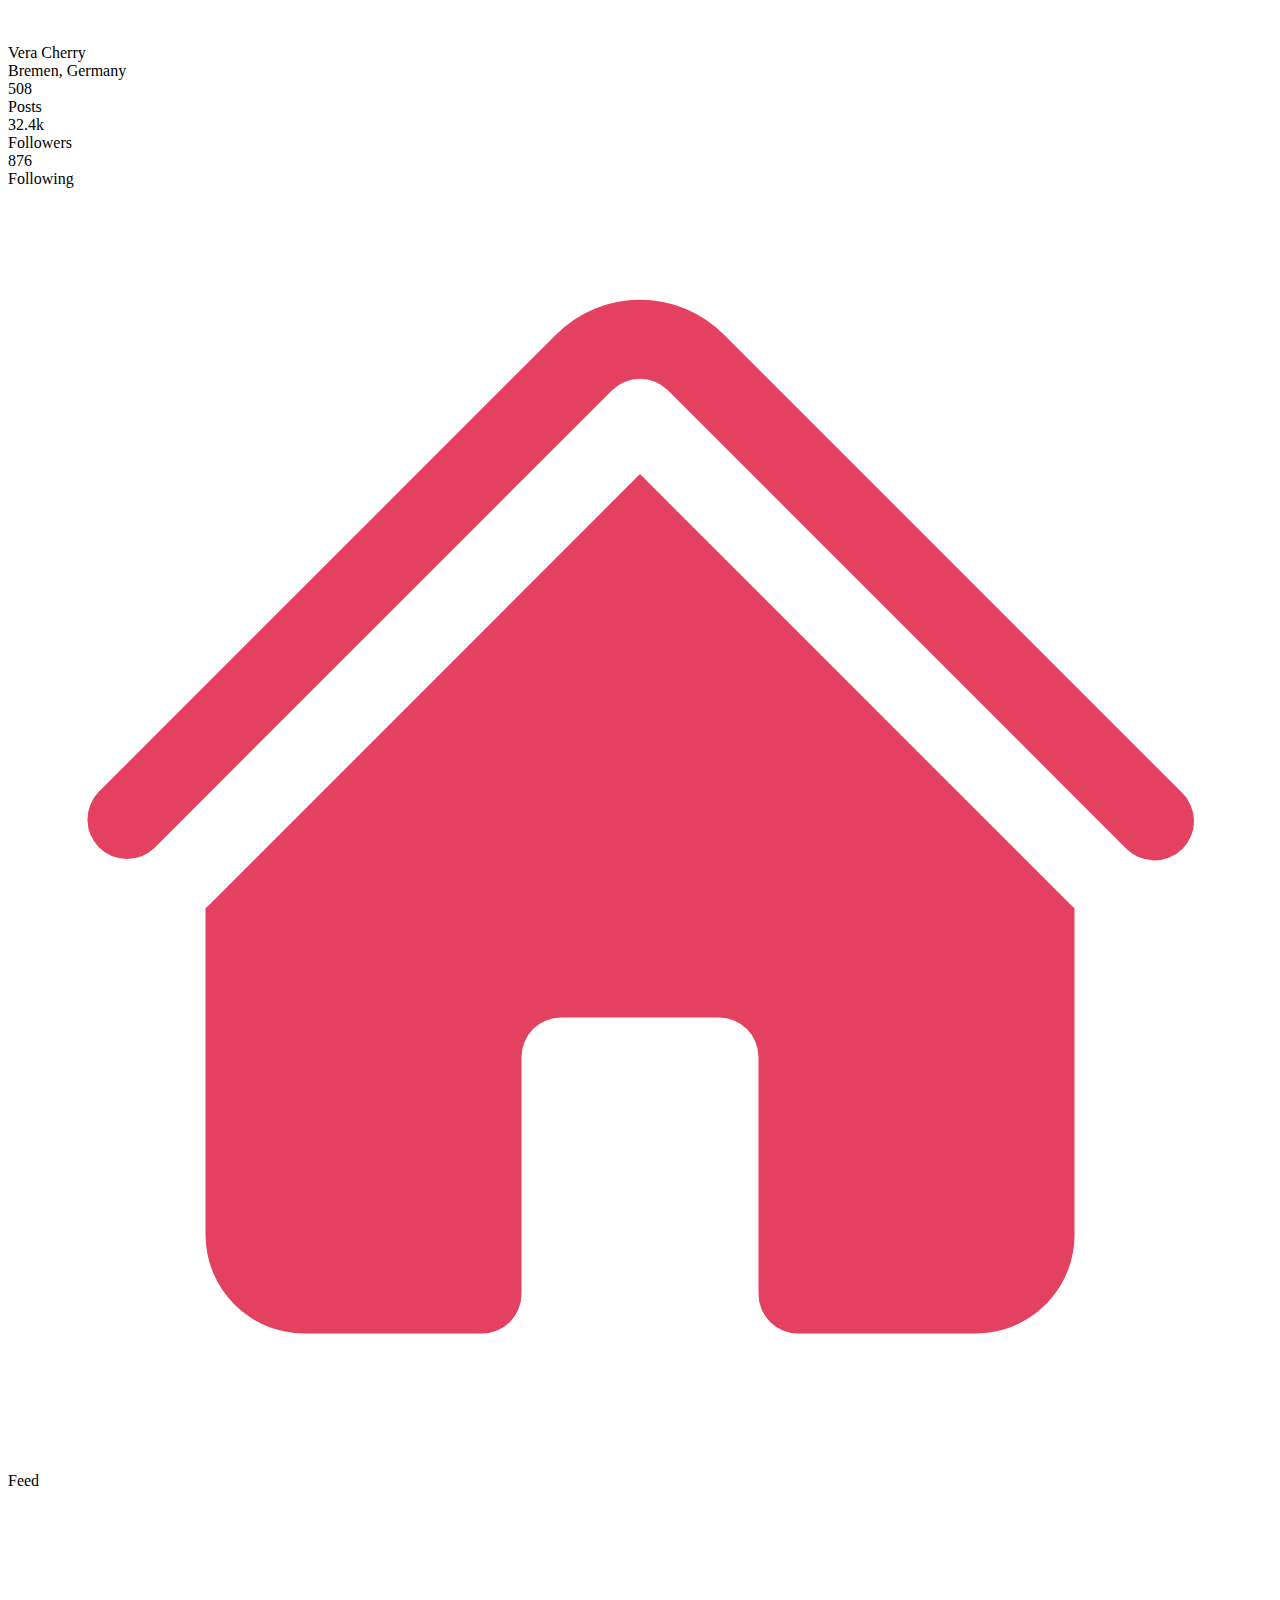
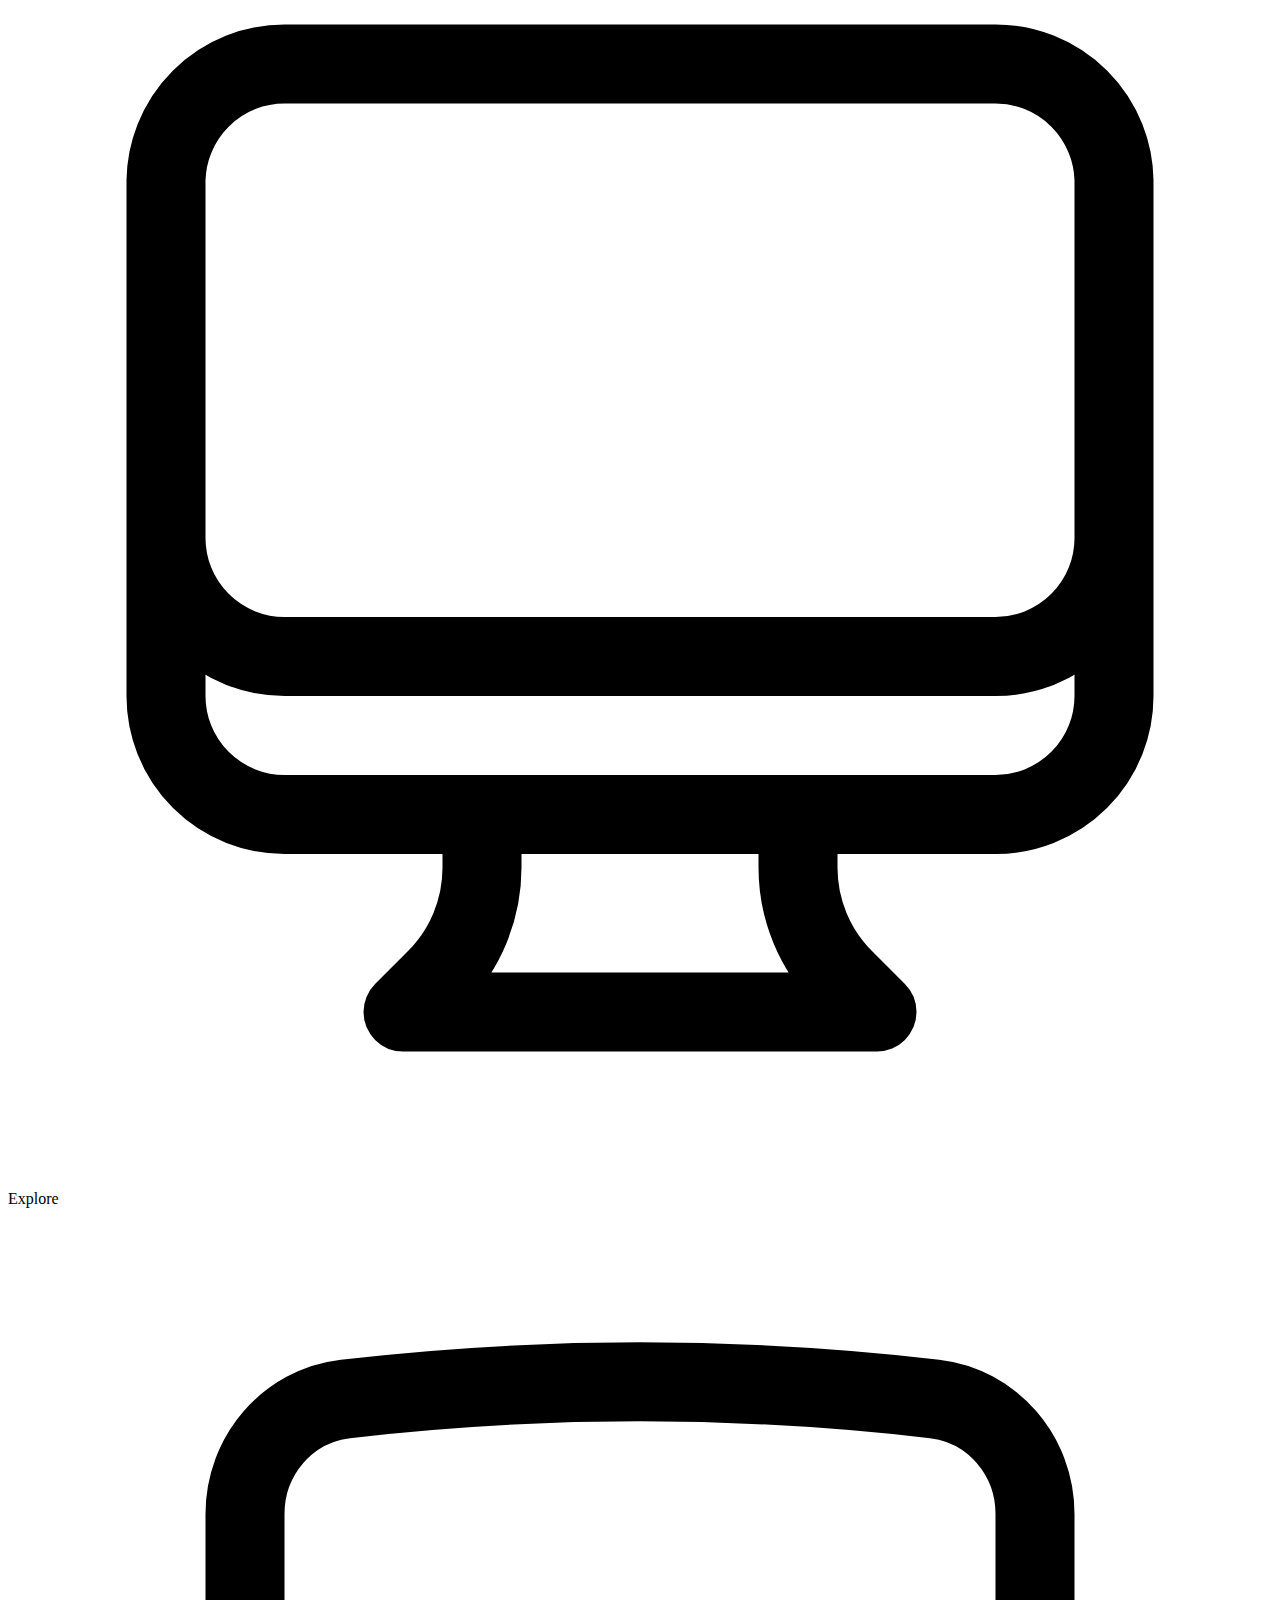
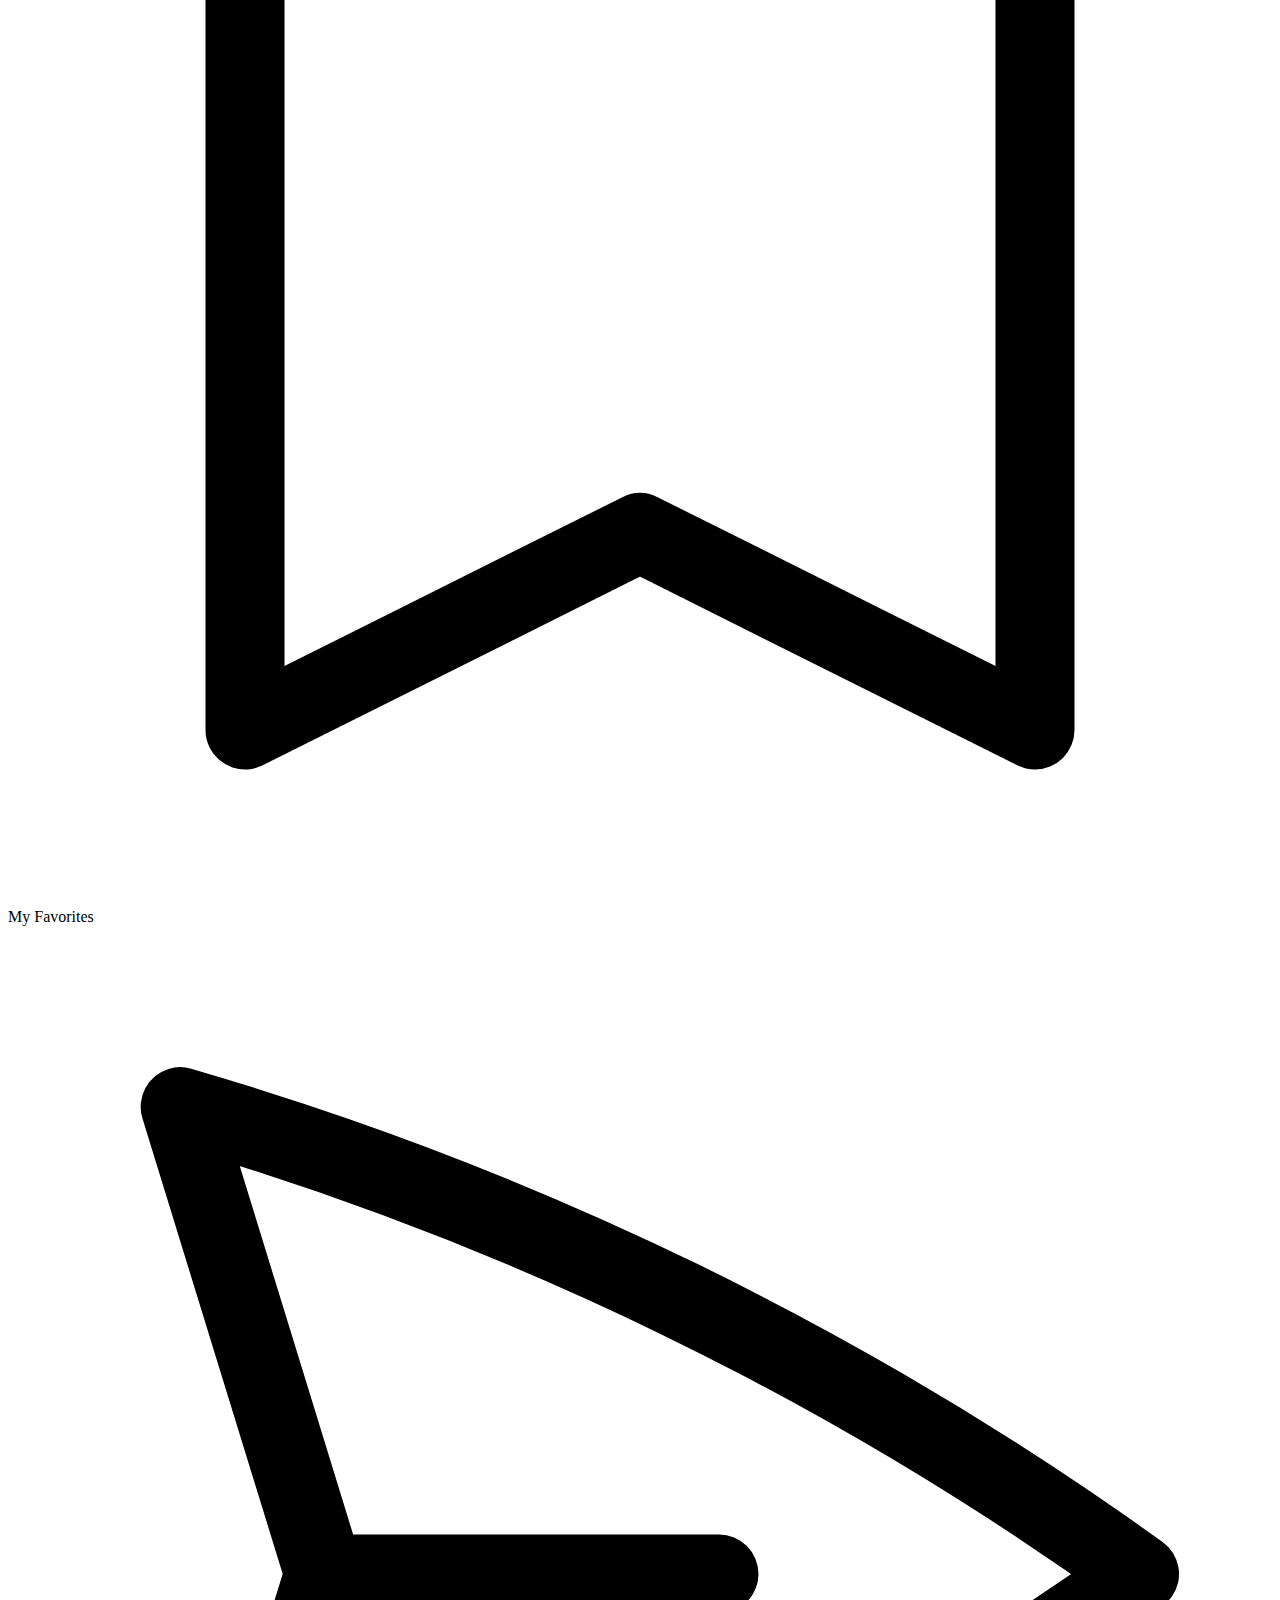
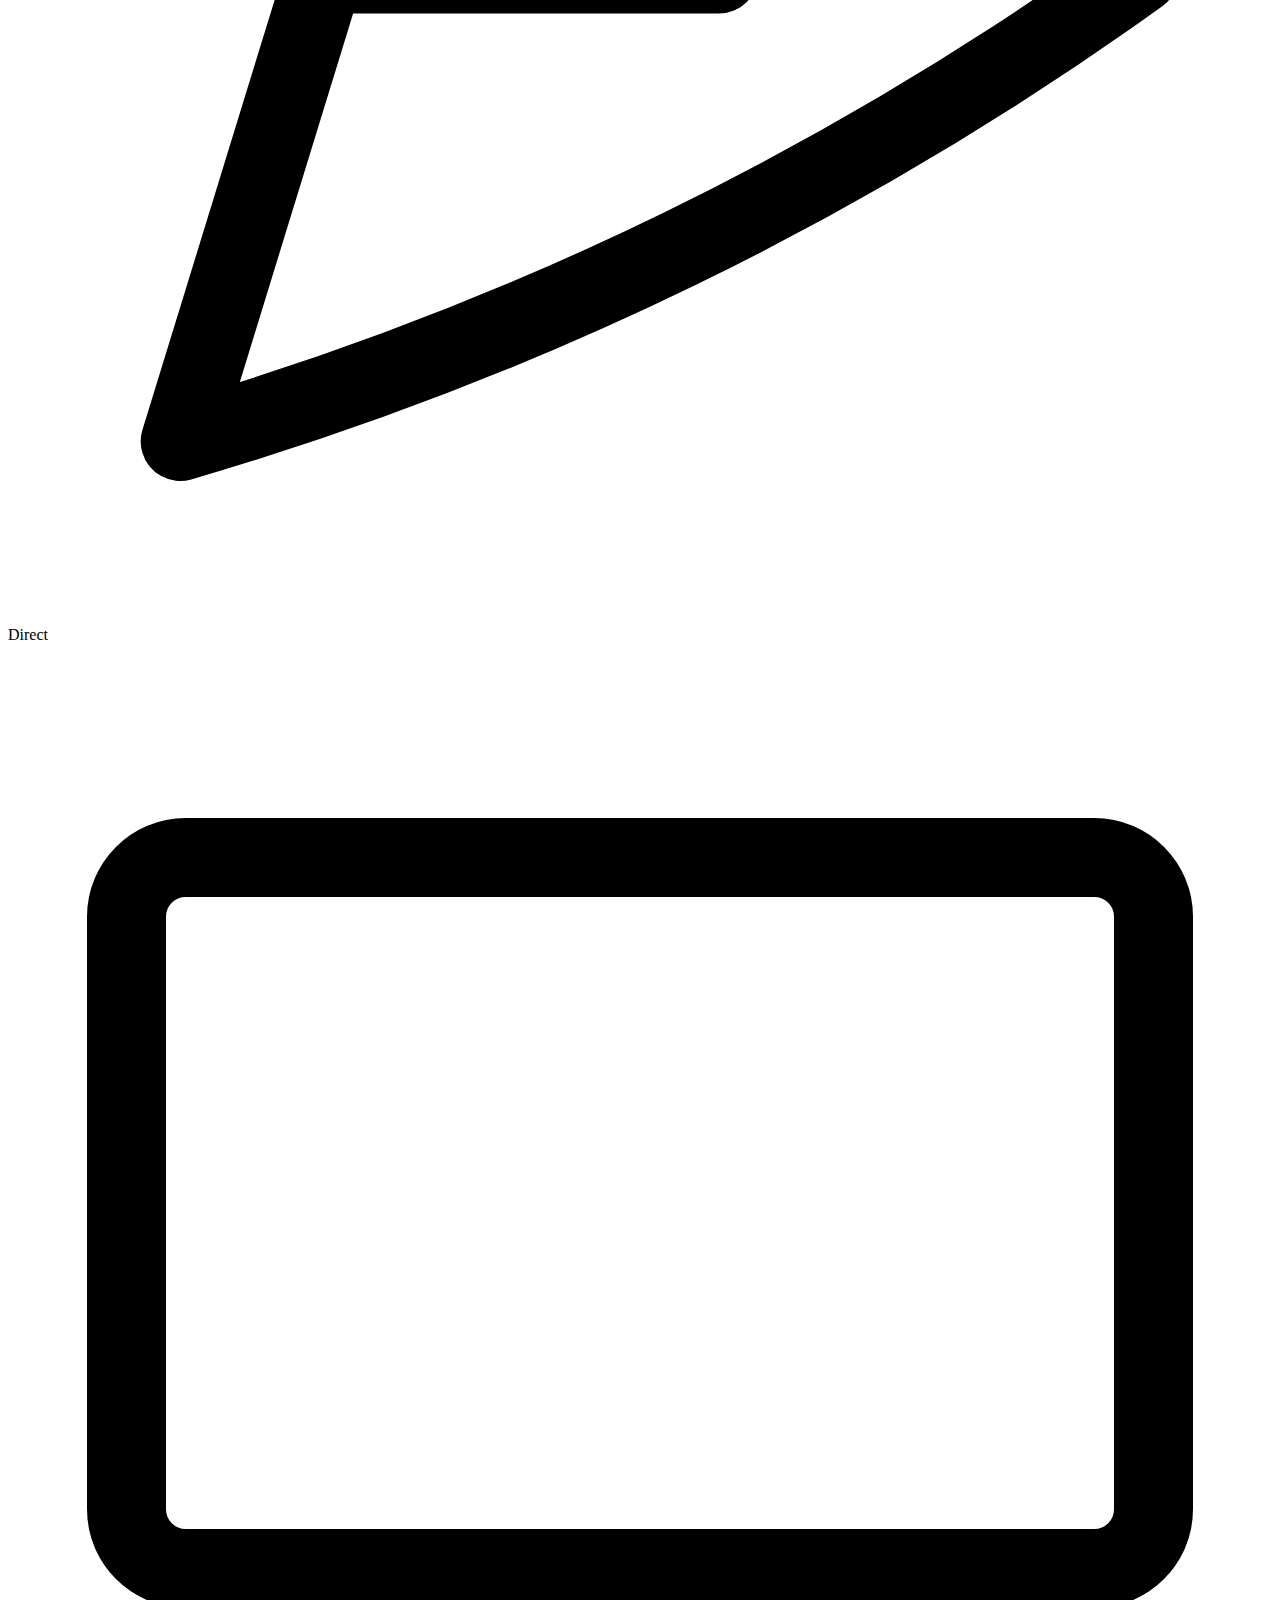
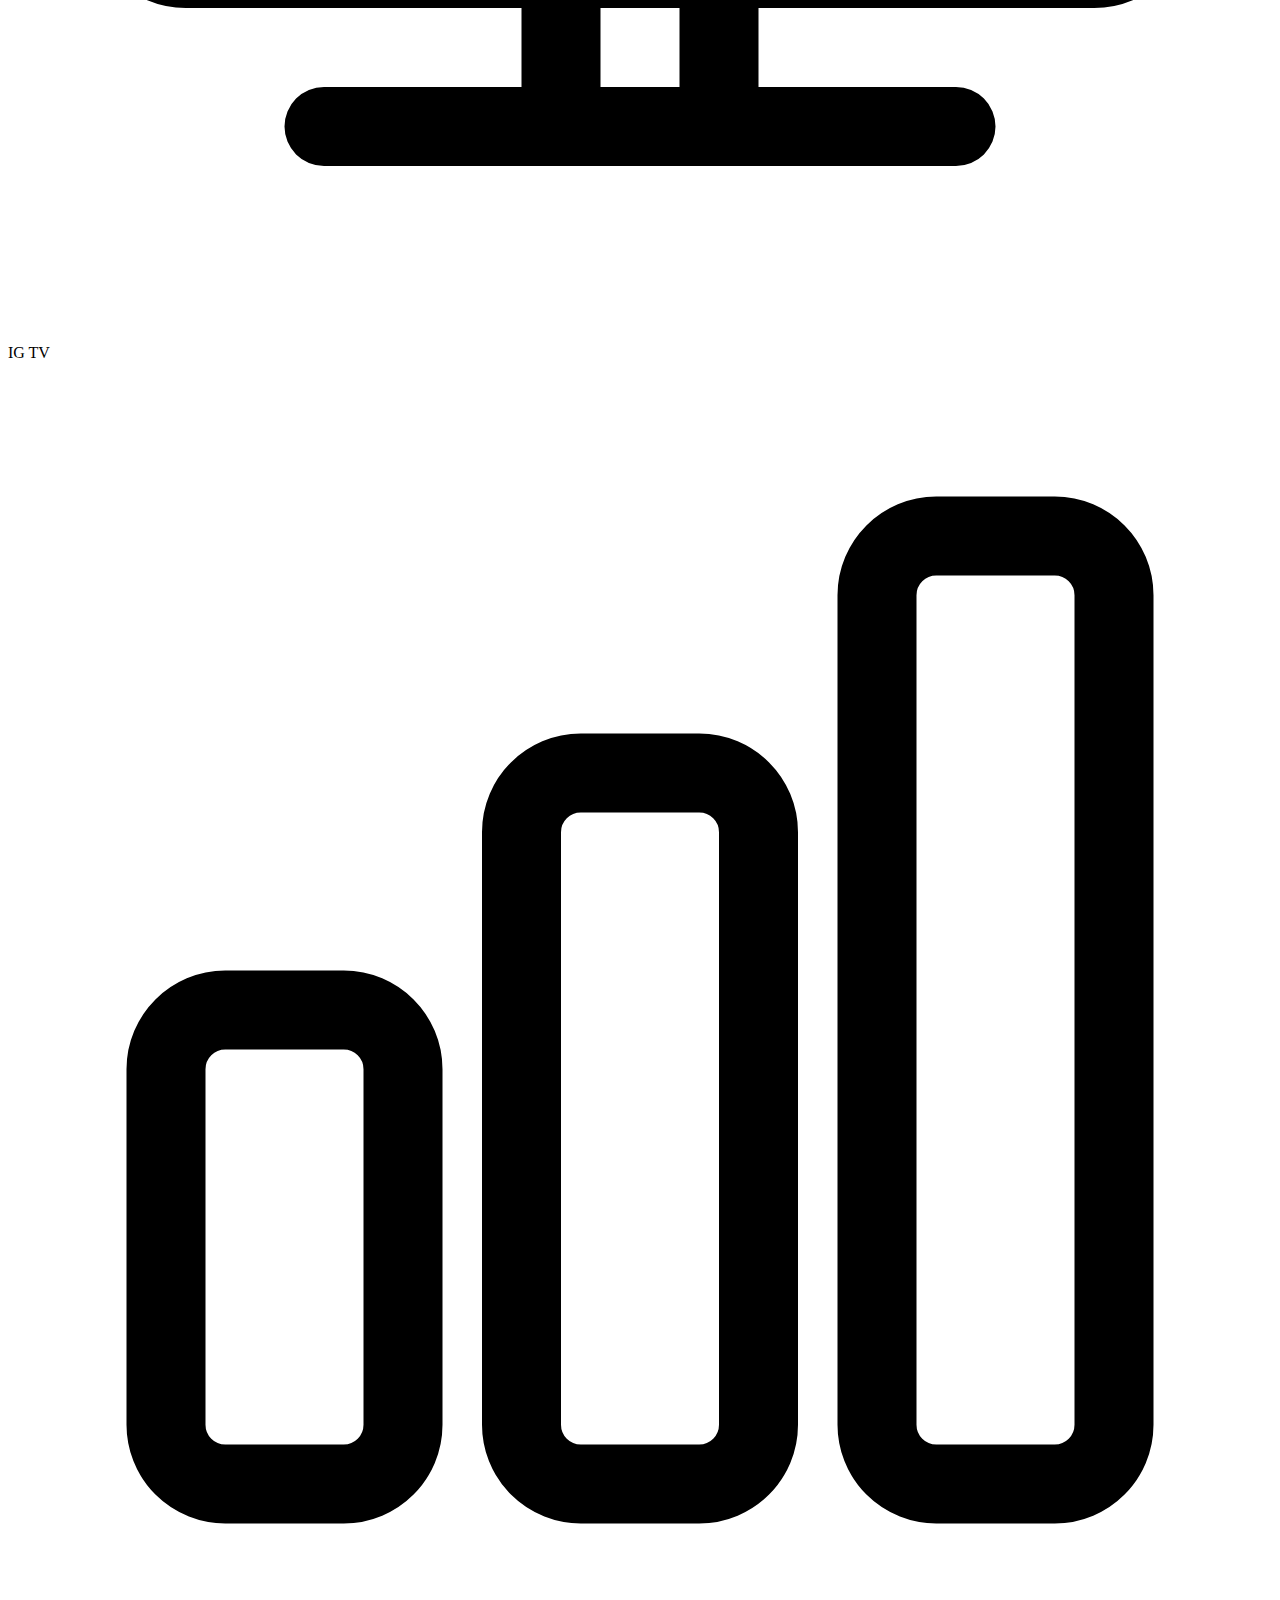
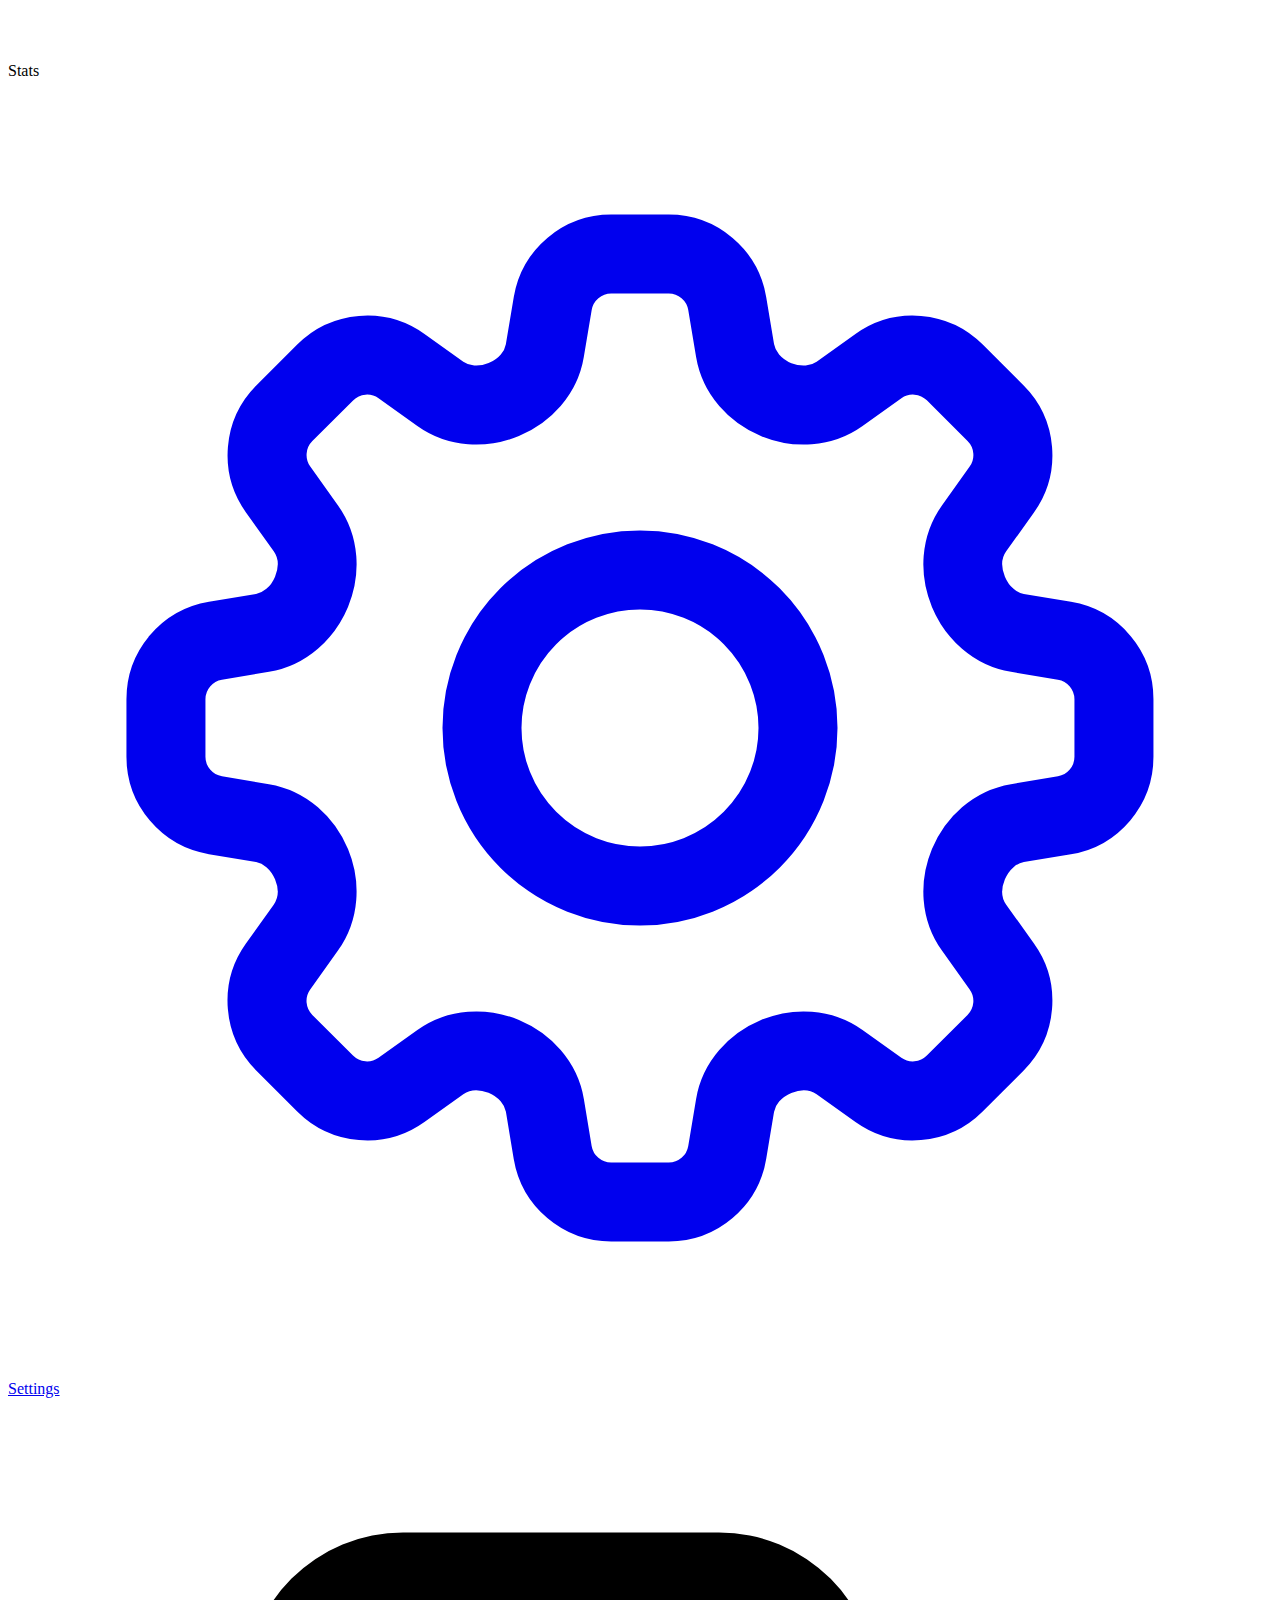
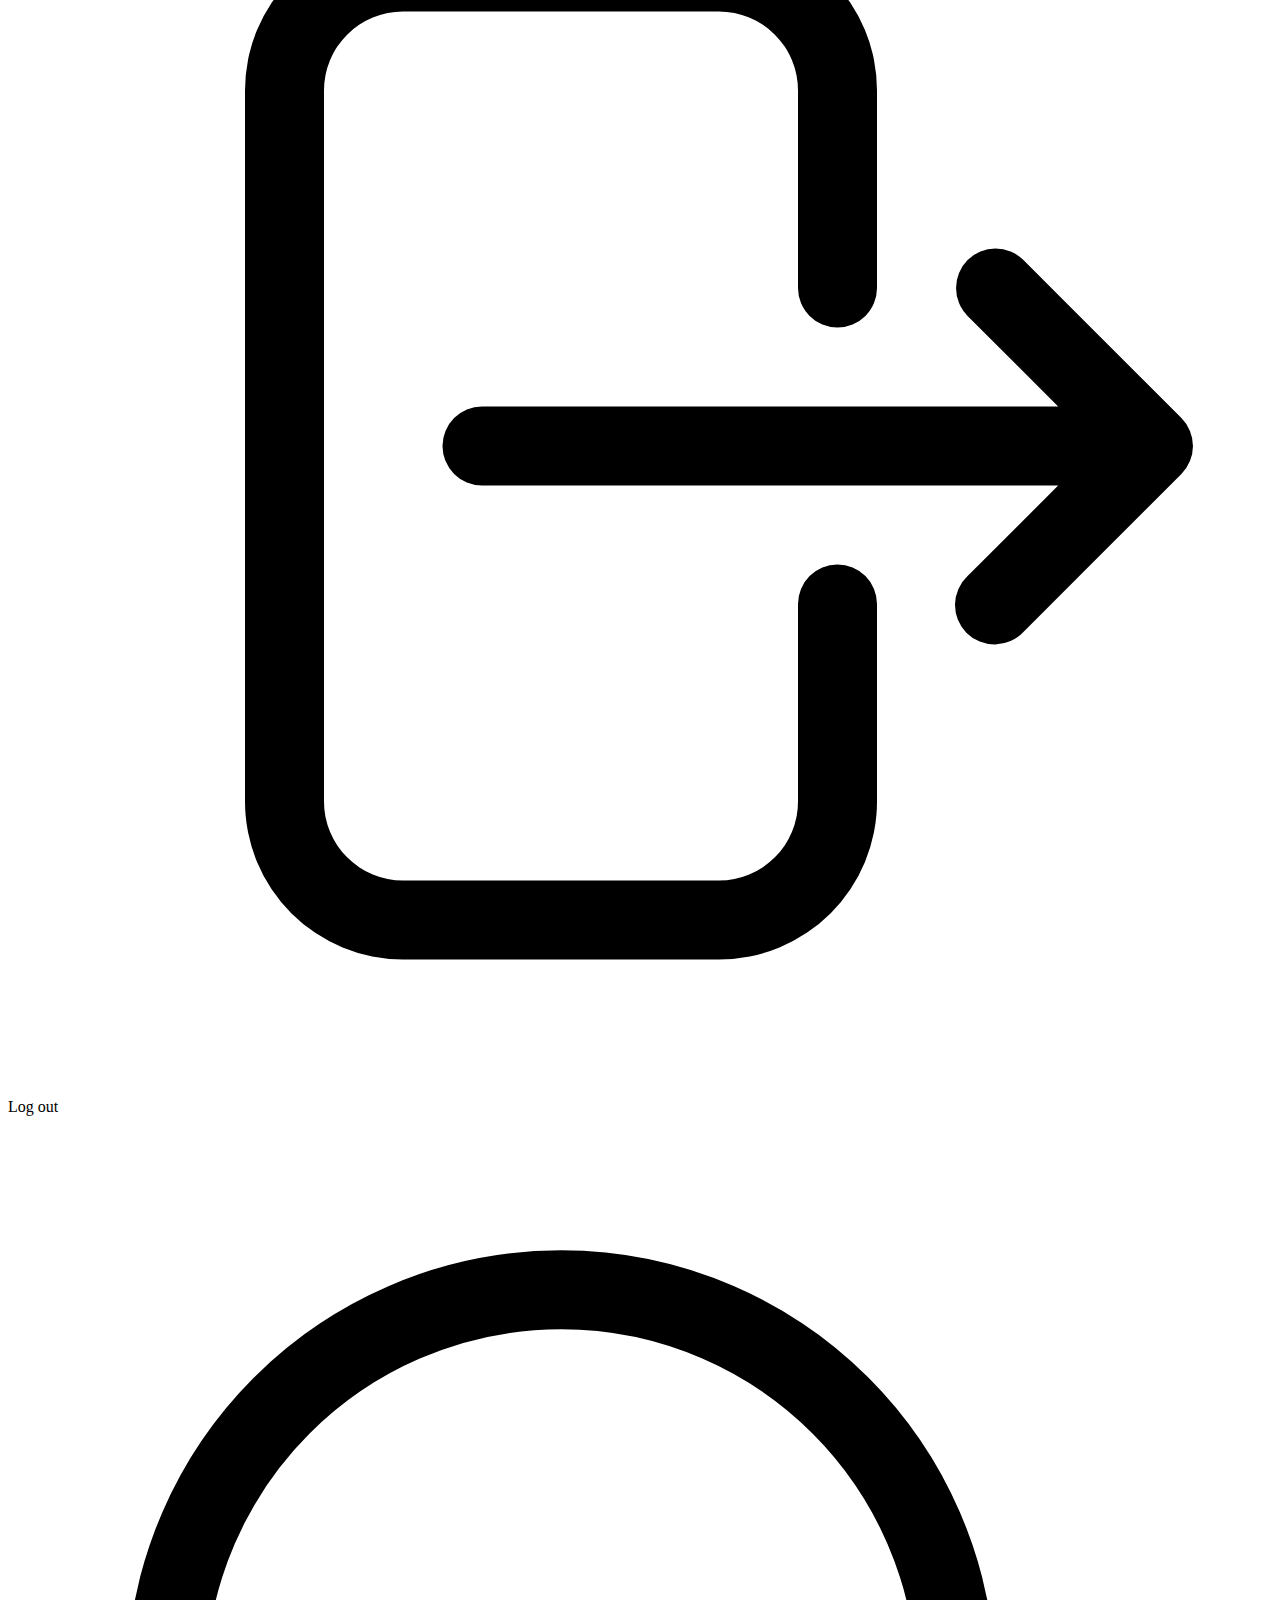
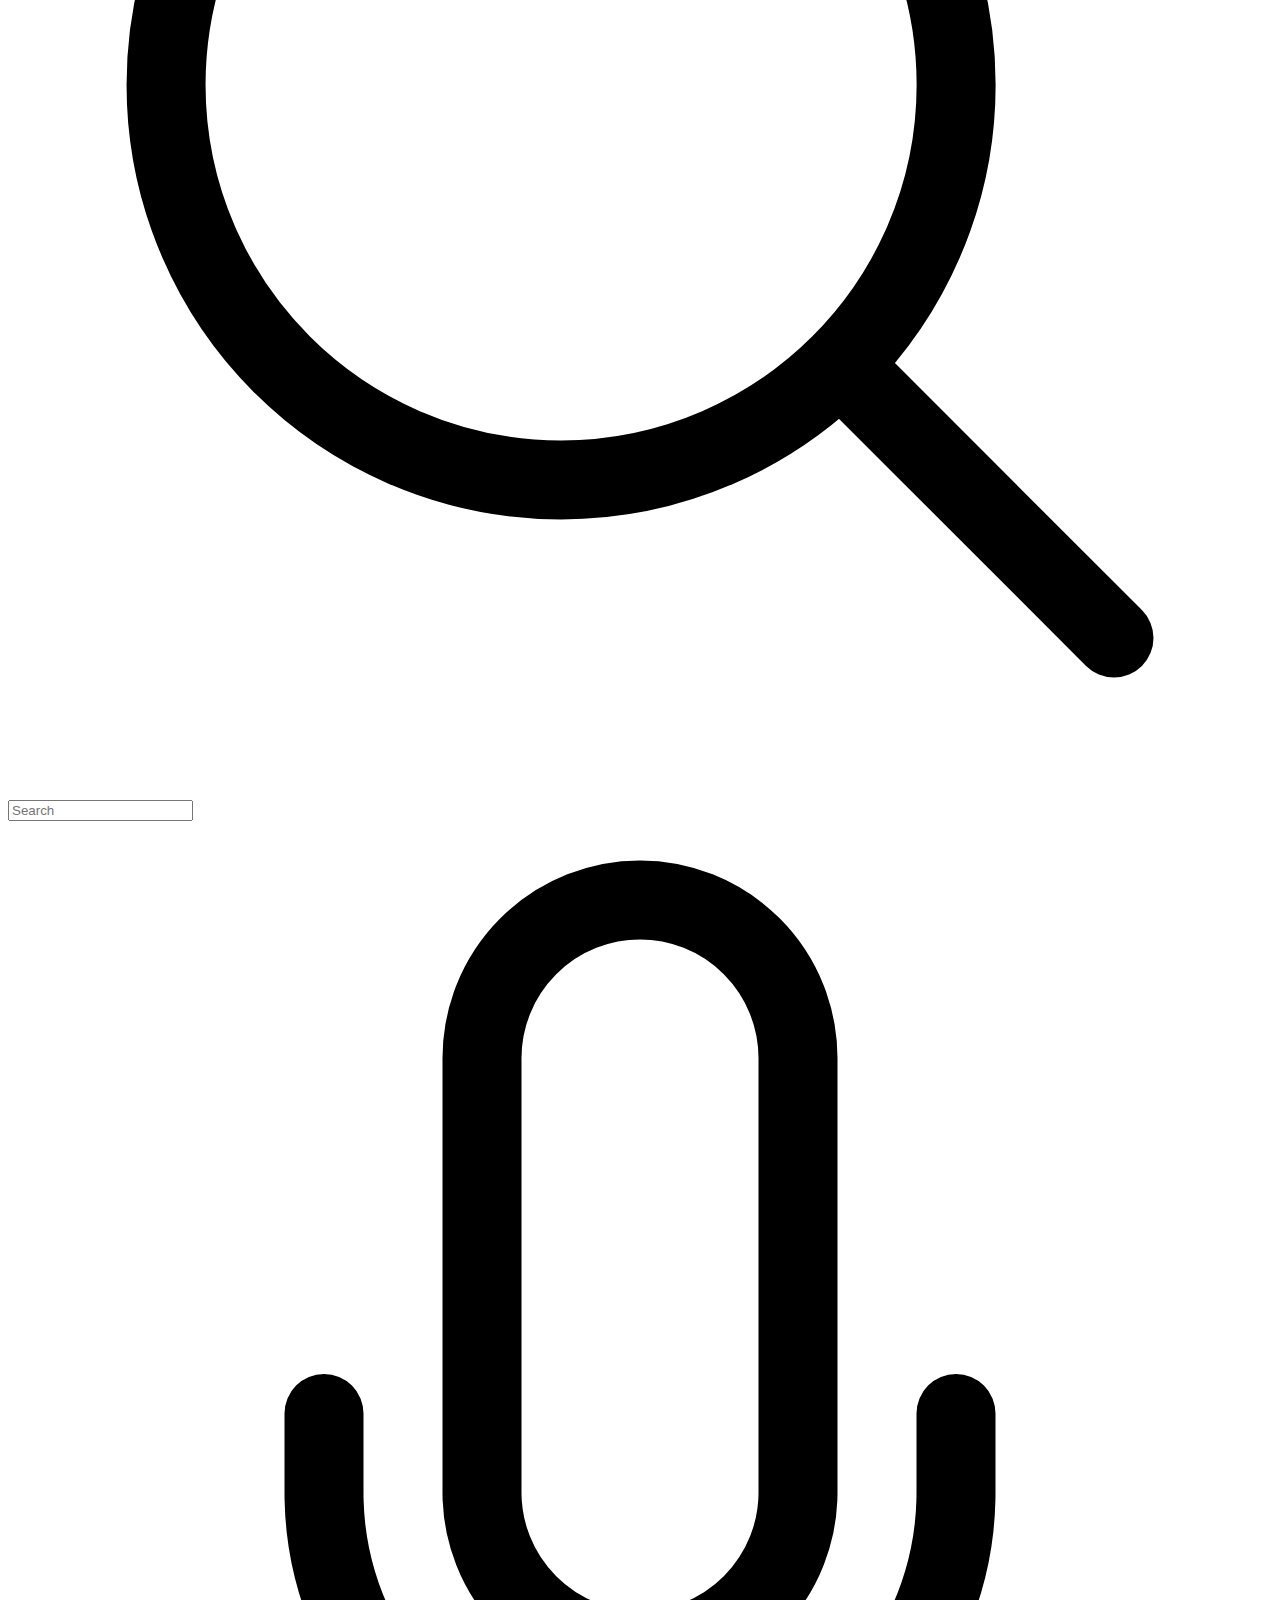
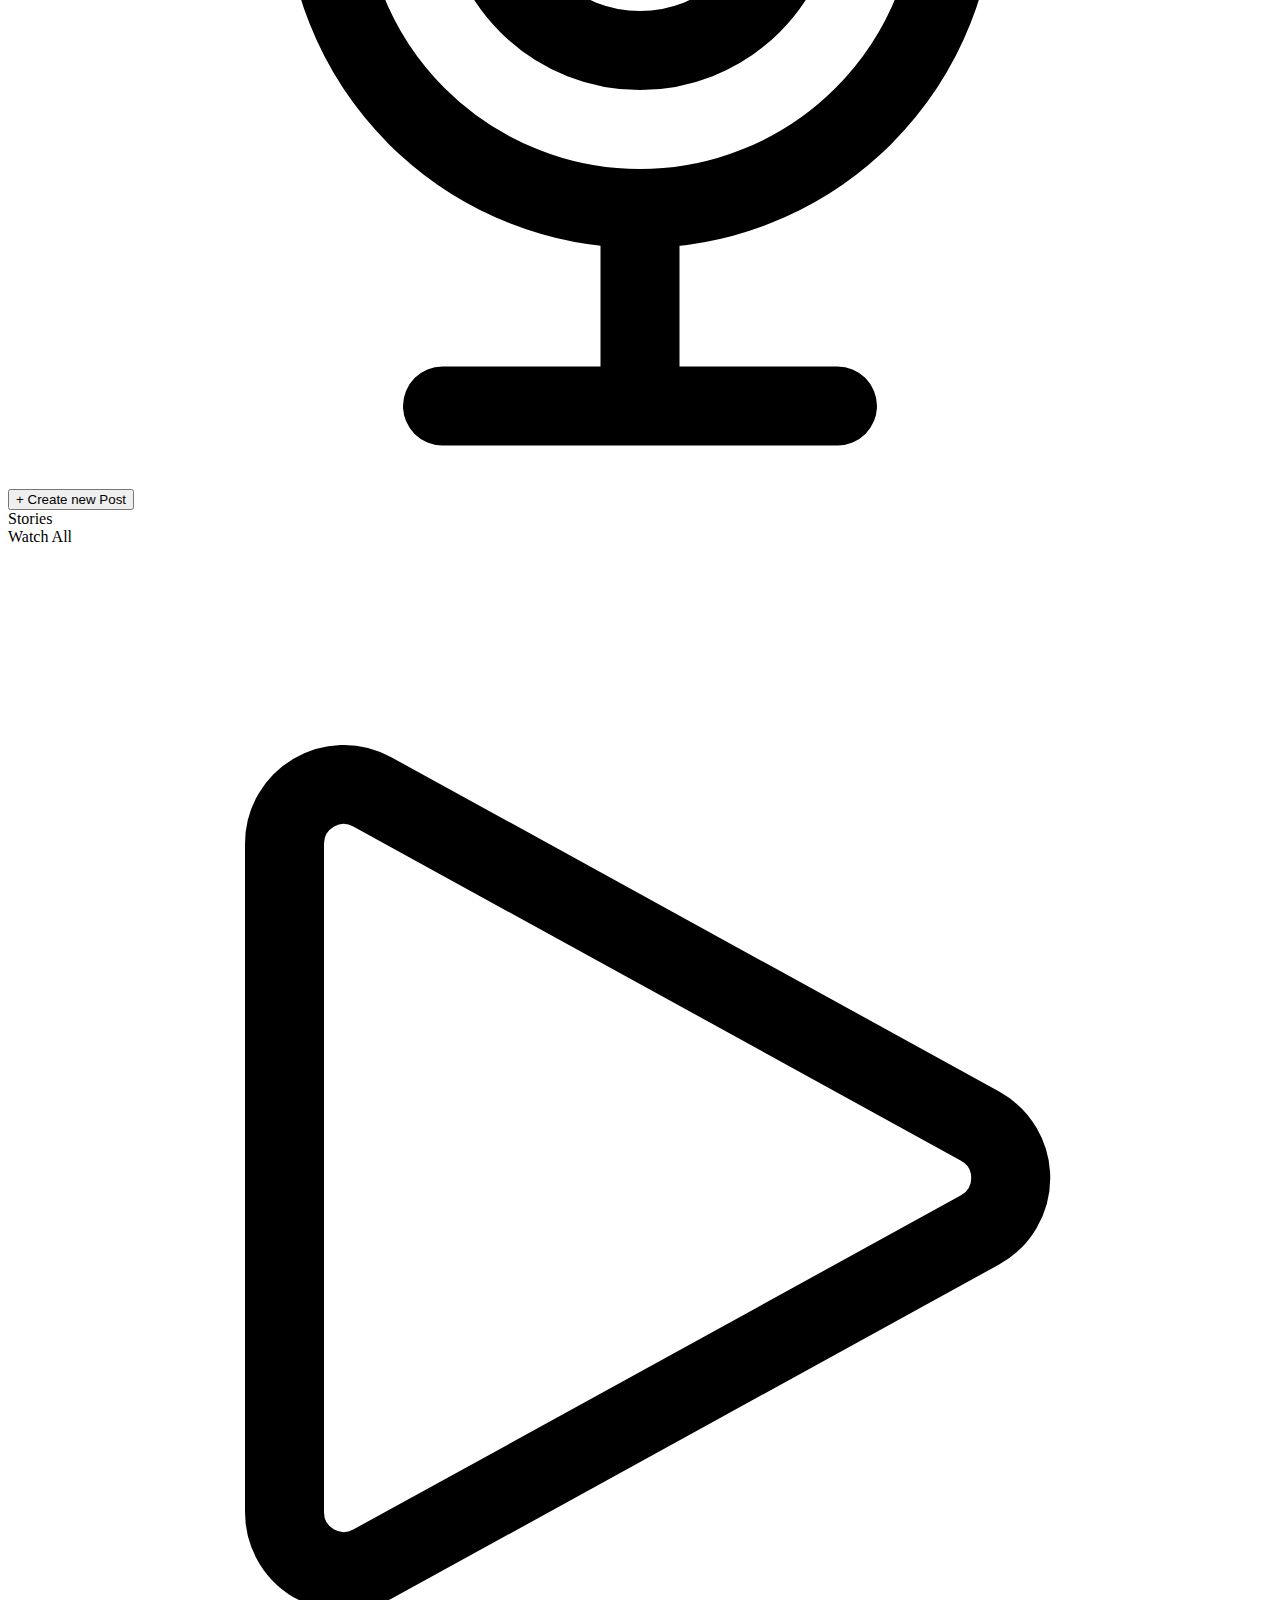
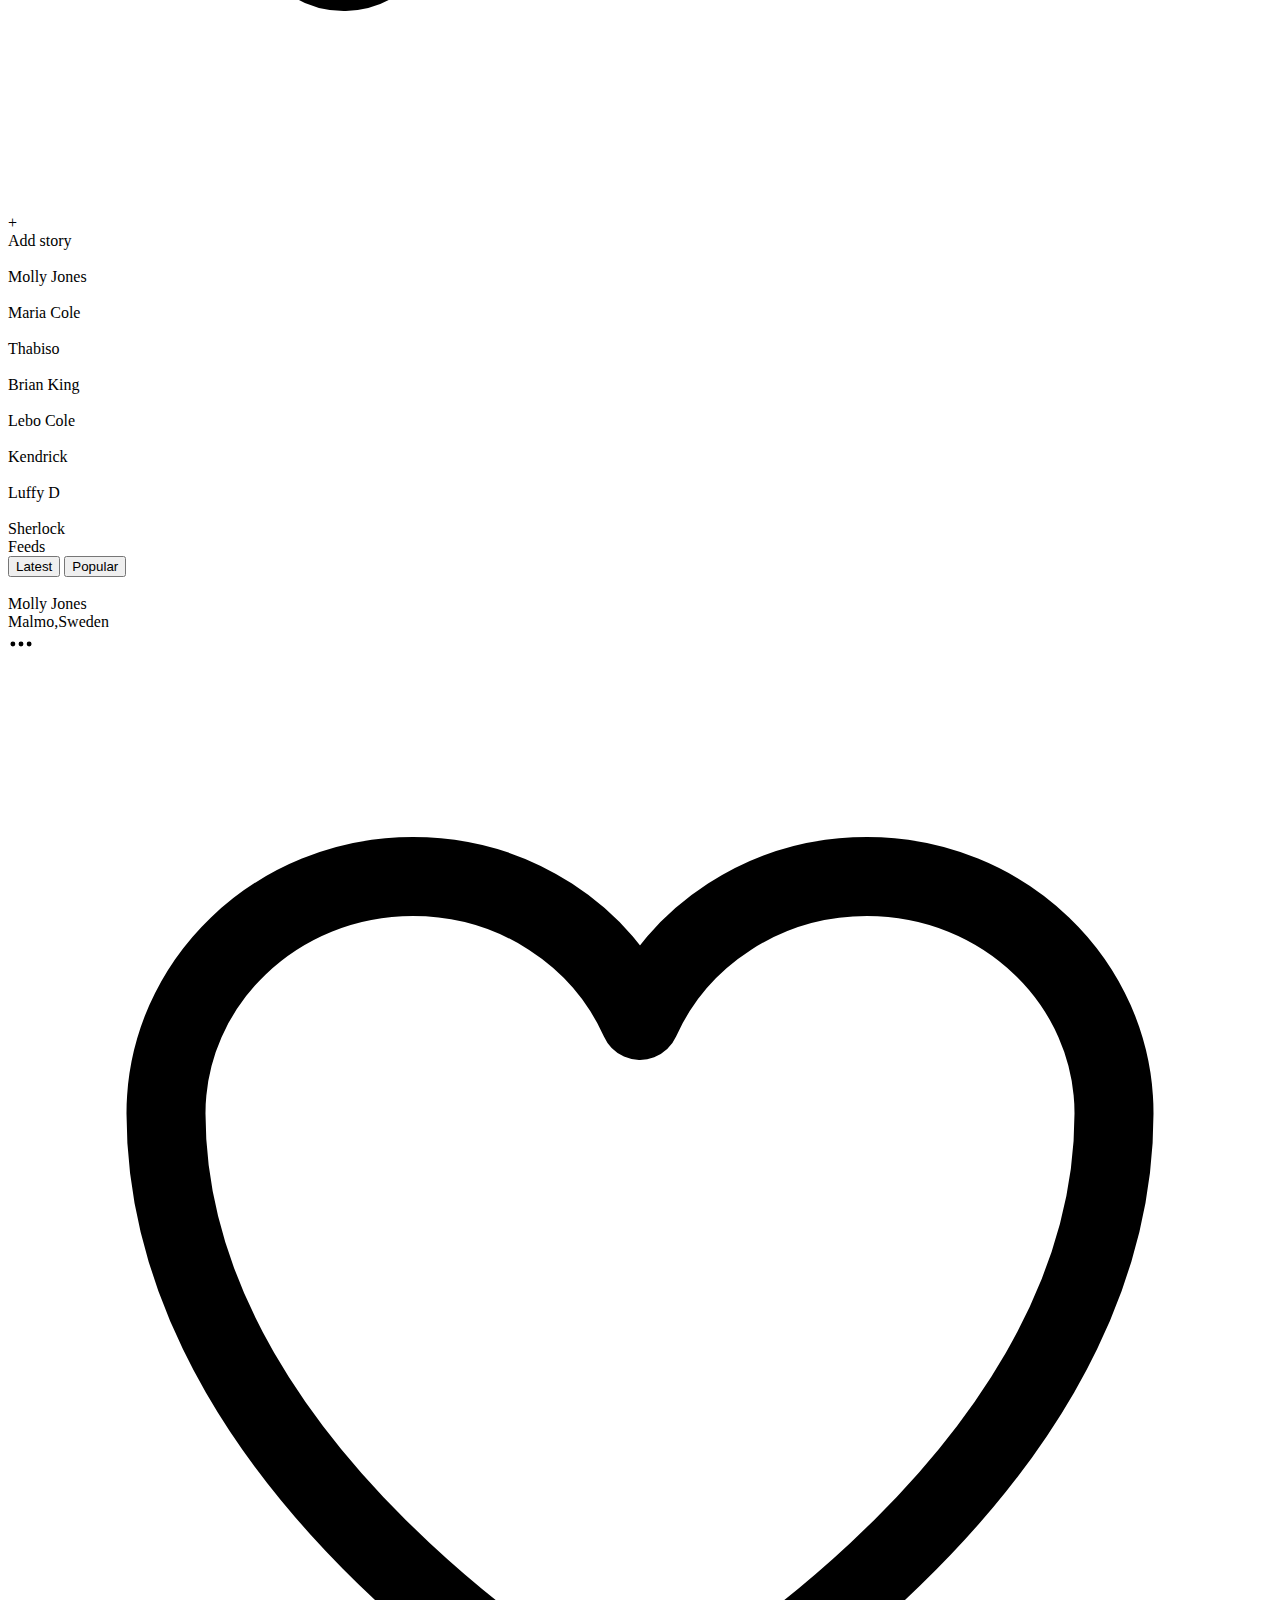
==== commit 212f7b42: "connecting index with settings" ====
--- a/index.html
+++ b/index.html
@@ -13,9 +13,13 @@
     </style> 
   </head>
   <body class="relative">
-    <!-- outside blog -->
+
+
+    <!-- outside blog -------------------------------------------------------------------------------------------------------------------------------->
     <div class="flex h-screen fixed left-0 right-0 top-0">
-      <!-- left side ------------------------------------------------------------->
+
+
+      <!-- left side ------------------------------------------------------------------------------------------------------->
       <div class="w-1/5 border-r-2 border-gray-100">
         <div class=" grid items-center">
             <div class="w-28 mx-20 mt-4">            
@@ -67,7 +71,7 @@
                   <path d="M12 5.432l8.159 8.159c.03.03.06.058.091.086v6.198c0 1.035-.84 1.875-1.875 1.875H15a.75.75 0 01-.75-.75v-4.5a.75.75 0 00-.75-.75h-3a.75.75 0 00-.75.75V21a.75.75 0 01-.75.75H5.625a1.875 1.875 0 01-1.875-1.875v-6.198a2.29 2.29 0 00.091-.086L12 5.43z" />
                 </svg>
                              
-                <p>Feed</p>
+                <p class="font-bold">Feed</p>
               </div>
               <div class="flex gap-4 mt-6 px-4">
                 <svg xmlns="http://www.w3.org/2000/svg" fill="none" viewBox="0 0 24 24" stroke-width="1.5" stroke="currentColor" class="w-6 h-6 ml-4">
@@ -99,13 +103,15 @@
                 </svg>
                 <p>Stats</p>
               </div>
-              <div class="flex gap-4 mt-5 px-4">
+
+              <a href="settings.html" class="flex gap-4 mt-5 px-4 active:text-pink-600 active:border-l-4 active:border-pink-600">
                 <svg xmlns="http://www.w3.org/2000/svg" fill="none" viewBox="0 0 24 24" stroke-width="1.5" stroke="currentColor" class="w-6 h-6 ml-4">
                   <path stroke-linecap="round" stroke-linejoin="round" d="M10.343 3.94c.09-.542.56-.94 1.11-.94h1.093c.55 0 1.02.398 1.11.94l.149.894c.07.424.384.764.78.93.398.164.855.142 1.205-.108l.737-.527a1.125 1.125 0 011.45.12l.773.774c.39.389.44 1.002.12 1.45l-.527.737c-.25.35-.272.806-.107 1.204.165.397.505.71.93.78l.893.15c.543.09.94.56.94 1.109v1.094c0 .55-.397 1.02-.94 1.11l-.893.149c-.425.07-.765.383-.93.78-.165.398-.143.854.107 1.204l.527.738c.32.447.269 1.06-.12 1.45l-.774.773a1.125 1.125 0 01-1.449.12l-.738-.527c-.35-.25-.806-.272-1.203-.107-.397.165-.71.505-.781.929l-.149.894c-.09.542-.56.94-1.11.94h-1.094c-.55 0-1.019-.398-1.11-.94l-.148-.894c-.071-.424-.384-.764-.781-.93-.398-.164-.854-.142-1.204.108l-.738.527c-.447.32-1.06.269-1.45-.12l-.773-.774a1.125 1.125 0 01-.12-1.45l.527-.737c.25-.35.273-.806.108-1.204-.165-.397-.505-.71-.93-.78l-.894-.15c-.542-.09-.94-.56-.94-1.109v-1.094c0-.55.398-1.02.94-1.11l.894-.149c.424-.07.765-.383.93-.78.165-.398.143-.854-.107-1.204l-.527-.738a1.125 1.125 0 01.12-1.45l.773-.773a1.125 1.125 0 011.45-.12l.737.527c.35.25.807.272 1.204.107.397-.165.71-.505.78-.929l.15-.894z" />
                   <path stroke-linecap="round" stroke-linejoin="round" d="M15 12a3 3 0 11-6 0 3 3 0 016 0z" />
                 </svg>              
                 <p>Settings</p>
-              </div>
+              </a>
+
           </div>
           <div class="flex text-gray-400 gap-4 mt-6 px-4">
             <svg xmlns="http://www.w3.org/2000/svg" viewBox="0 0 24 24" fill="currentColor" class="w-6 h-6 ml-4">
@@ -115,8 +121,15 @@
           </div>
         </div>
       </div>
-      <!-- middle ------------------------------------------------------------------>
+
+
+
+
+
+      <!-- middle ------------------------------------------------------------------------------------------------------------>
       <div class="flex-1 flex flex-col">
+
+        <!-- middle header ----------------------->
         <div
           class="h-24 border-b-2 border-gray-100 flex justify-between items-center px-16"
         >
@@ -165,8 +178,10 @@
           </button>
         </div>
 
-        <!-- Main section ----------------------------------------------------------->
-        <div class=" bg-gray-50 flex-1 relative px-16 pt-10 h-[30rem] no-scrollbar scroll-smooth overflow-auto pb-80">
+        <!-- Main section -------------------------------------------------->
+        <div class=" bg-gray-100 flex-1 relative px-16 pt-10 h-[30rem] no-scrollbar scroll-smooth overflow-auto pb-80">
+
+
           <div class="flex justify-between items-center">
             <div class="font-bold text-2xl cursor-pointer">Stories</div>
             <div class="font-medium flex gap-2 cursor-pointer">
@@ -188,10 +203,10 @@
             </div>
           </div>
 
-          <!-- pictures ----------------->
+        <!-- pictures ------------------------------>
 
           <div class=" pb-6 flex w-[45.6rem] flex-row gap-4 mt-10 no-scrollbar  overflow-x-scroll ">
-            <div class="flex flex-col items-center justify-center">
+            <div class="flex flex-col items-center justify-center hover:scale-95">
               <div
                 class="bg-gradient-to-r from-rose-500 via-orange-500 to-pink-500 rounded-full p-1"
               >
@@ -204,9 +219,9 @@
               <div>Add story</div>
             </div>
 
-            <div class="flex flex-col items-center justify-center">
+            <div class="flex flex-col items-center justify-center hover:scale-95">
               <div
-                class="bg-gradient-to-r from-rose-500 via-orange-500 to-pink-500 rounded-full p-1"
+                class="bg-gradient-to-t from-white via-purple-400 to-red-500 rounded-full p-[2px]"
               >
                 <div class="w-28 h-28">
                   <img
@@ -216,42 +231,41 @@
                 />
                 </div>
               </div>
-              <div>Maria</div>
-            </div>
-
-            <div class="flex flex-col items-center justify-center">
+              <div class="text-gray-500">Molly Jones</div>
+            </div>
+
+            <div class="flex flex-col items-center justify-center hover:scale-95">
               <div
-                class="bg-gradient-to-r from-rose-500 via-orange-500 to-pink-500 rounded-full p-1"
+                class="bg-gradient-to-t from-white via-purple-400 to-red-500 rounded-full p-[2px]"
               >
               <div class="w-28 h-28">
                 <img
                   class="w-28 h-28 object-cover border-4 border-gray-50 rounded-full"
-                  src="https://plus.unsplash.com/premium_photo-1664867432842-16ae7a30aabd?ixlib=rb-4.0.3&ixid=M3wxMjA3fDB8MHxwaG90by1wYWdlfHx8fGVufDB8fHx8fA%3D%3D&auto=format&fit=crop&w=3328&q=80"
+                  src="https://imgs.search.brave.com/5F9ZimdOxsuCSBiSoAMUHUB06vnt_FQX3OPkGAkBnD0/rs:fit:860:0:0/g:ce/aHR0cHM6Ly9leHBl/cnRwaG90b2dyYXBo/eS5iLWNkbi5uZXQv/d3AtY29udGVudC91/cGxvYWRzLzIwMTgv/MTAvbWlrZS1mb3gt/NDY3NDk5LXVuc3Bs/YXNoLmpwZw" 
                   alt=""
                 />
                 </div>
               </div>
-              <div>Maria</div>
+              <div class="text-gray-500">Maria Cole</div>
             </div>
             
-            <div class="flex flex-col items-center justify-center">
+            <div class="flex flex-col items-center justify-center hover:scale-95">
               <div
-                class="bg-gradient-to-r from-rose-500 via-orange-500 to-pink-500 rounded-full p-1"
+                class="bg-gradient-to-t from-white via-purple-400 to-red-500 rounded-full p-[2px]"
               >
               <div class="w-28 h-28">
                 <img
                   class="w-28 h-28 object-cover border-4 border-gray-50 rounded-full"
-                  src="https://images.unsplash.com/photo-1589156280159-27698a70f29e?ixlib=rb-4.0.3&ixid=M3wxMjA3fDB8MHxwaG90by1wYWdlfHx8fGVufDB8fHx8fA%3D%3D&auto=format&fit=crop&w=3386&q=80"
-                  alt=""
+                  src="https://cdn.pixabay.com/photo/2017/08/30/12/45/girl-2696947_1280.jpg" alt=""
                 /></div>
               </div>
-              <div>Thabiso</div>
-            </div>
-
-            <div class="flex flex-col items-center justify-center">
+              <div class="text-gray-500">Thabiso</div>
+            </div>
+
+            <div class="flex flex-col items-center justify-center hover:scale-95">
               <div
-                class="bg-gradient-to-r from-rose-500 via-orange-500 to-pink-500 rounded-full p-1"
-              >
+              class="bg-gradient-to-t from-white via-purple-400 to-red-500 rounded-full p-[2px]"
+            >
                 <div class="w-28 h-28">
                   <img
                     class="w-28 h-28 object-cover border-4 border-gray-50 rounded-full"
@@ -260,12 +274,12 @@
                   />
                 </div>
               </div>
-              <div>Tommy</div>
-            </div>
-
-            <div class="flex flex-col items-center justify-center">
+              <div class="text-gray-500">Brian King</div>
+            </div>
+
+            <div class="flex flex-col items-center justify-center hover:scale-95">
               <div
-                class="bg-gradient-to-r from-rose-500 via-orange-500 to-pink-500 rounded-full p-1"
+                class="bg-gradient-to-t from-white via-purple-400 to-red-500 rounded-full p-[2px]"
               >
               <div class="w-28 h-28">
                 <img
@@ -274,26 +288,53 @@
                   alt=""
                 /></div>
               </div>
-              <div>Lebo</div>
-            </div>
-
-            <div class="flex flex-col items-center justify-center">
+              <div class="text-gray-500">Lebo Cole</div>
+            </div>
+
+            <div class="flex flex-col items-center justify-center hover:scale-95">
               <div
-                class="bg-gradient-to-r from-rose-500 via-orange-500 to-pink-500 rounded-full p-1"
-              >
+              class="bg-gradient-to-t from-white via-purple-400 to-red-500 rounded-full p-[2px]"
+            >
               <div class="w-28 h-28">
                 <img
                   class="w-28 h-28 object-cover border-4 border-gray-50 rounded-full"
-                  src="https://avatars.githubusercontent.com/u/21155105?v=4"
+                  src="https://img.freepik.com/free-photo/abstract-eye-portrait-young-women-elegance-generated-by-ai_188544-9712.jpg?size=626&ext=jpg&ga=GA1.1.386372595.1697587200&semt=ais" 
                   alt=""
                 />
               </div></div>
-              <div>Maria</div>
-            </div>
-          </div>
-
-        <!--Feed-->
-          
+              <div class="text-gray-500">Kendrick</div>
+            </div>
+
+            <div class="flex flex-col items-center justify-center hover:scale-95">
+              <div
+              class="bg-gradient-to-t from-white via-purple-400 to-red-500 rounded-full p-[2px]"
+            >
+              <div class="w-28 h-28">
+                <img
+                  class="w-28 h-28 object-cover border-4 border-gray-50 rounded-full"
+                  src="https://www.bp4ublog.com/wp-content/uploads/2022/04/male-poses-walking.png"
+                  alt=""
+                />
+              </div></div>
+              <div class="text-gray-500">Luffy D</div>
+            </div>
+
+            <div class="flex flex-col items-center justify-center hover:scale-95">
+              <div
+              class="bg-gradient-to-t from-white via-purple-400 to-red-500 rounded-full p-[2px]"
+            >
+              <div class="w-28 h-28">
+                <img
+                  class="w-28 h-28 object-cover border-4 border-gray-50 rounded-full"
+                  src="https://atd-blogs.s3.us-east-2.amazonaws.com/wp-content/uploads/2022/05/16150415/4-cool-iphone-wallpapers-1024x576.webp"
+                  alt=""
+                />
+              </div></div>
+              <div class="text-gray-500">Sherlock</div>
+            </div>
+          </div>
+
+        <!--Feed ---------------------------------->
 
           <div class="flex mt-10 justify-between items-center">
             <div class="font-bold text-2xl">Feeds</div>
@@ -310,9 +351,15 @@
               </button>
             </div>
           </div>
+
+
+         <!--post ---------------------------------->
+
           <div
             class="mt-10 w-full h-auto bg-white rounded-md border-2 border-gray-100 p-5"
           >
+
+          <!-- post head  -->
             <div class="flex justify-between items-center">
               <div class="flex items-center gap-2">
                 <img class='w-12 h-12 rounded-full'
@@ -320,20 +367,22 @@
                   alt=""
                 />
                 <div>
-                    <div class='font-bold mb-[-.2rem]'>motso</div>
-                    <div class='text-gray-400 text-sm'>Cresta</div>
+                    <div class='font-bold mb-[-.2rem]'>Molly Jones</div>
+                    <div class='text-gray-400 text-sm'>Malmo,Sweden</div>
                 </div>
               </div>
              
                 <svg xmlns="http://www.w3.org/2000/svg" width="26" height="26" fill="currentColor" class="bi bi-three-dots mb-2" viewBox="0 0 16 16">
                     <path d="M3 9.5a1.5 1.5 0 1 1 0-3 1.5 1.5 0 0 1 0 3zm5 0a1.5 1.5 0 1 1 0-3 1.5 1.5 0 0 1 0 3zm5 0a1.5 1.5 0 1 1 0-3 1.5 1.5 0 0 1 0 3z"/>
                   </svg>
-                  
-           
-            </div>
-
-            <img class='rounded-md mt-4 h-96 w-full object-cover' src="https://images.unsplash.com/photo-1516545595035-b494dd0161e4?ixlib=rb-4.0.3&ixid=M3wxMjA3fDB8MHxzZWFyY2h8MTB8fGNoaW5hfGVufDB8fDB8fHww&auto=format&fit=crop&w=800&q=60" alt="">
-
+            </div>
+
+            <!-- post pic  -->
+            <div class="w-[44rem] flex justify-center overflow-hidden h-96 rounded-md mt-4">
+              <img class='hover:scale-105 rounded-md h-96 w-full object-cover' src="https://www.topgear.com/sites/default/files/2021/12/18.%20Koenigsegg%20Jesko.jpeg" alt="">
+            </div>
+
+            <!-- post engagement  -->
             <div class=" mt-4 flex justify-between">
               <div class="flex">
                 <svg xmlns="http://www.w3.org/2000/svg" fill="none" viewBox="0 0 24 24" stroke-width="1.5" stroke="currentColor" class="w-6 h-6">
@@ -370,10 +419,11 @@
                 in our account: @travelsfever
             </div>
 
+            <!-- post comments  -->
             <div iv class="flex mt-6 ">
                 <div class="w-12 h-12 "><img
                     class="w-12 h-12 rounded-full"
-                    src="https://play-lh.googleusercontent.com/0SAFn-mRhhDjQNYU46ZwA7tz0xmRiQG4ZuZmuwU8lYmqj6zEpnqsee_6QDuhQ4ZofwXj=w240-h480-rw"
+                    src="https://images.unsplash.com/photo-1589156280159-27698a70f29e?ixlib=rb-4.0.3&ixid=M3wxMjA3fDB8MHxwaG90by1wYWdlfHx8fGVufDB8fHx8fA%3D%3D&auto=format&fit=crop&w=3386&q=80"
                     alt=""
                   />
                 </div>
@@ -398,104 +448,411 @@
               </div>
 
             </div>
+          </div>
 
           
-          </div>
+          <!--post ---------------------------------->
 
           <div
-            class="mt-10 w-full h-auto bg-white rounded-md border-2 border-gray-100 p-5"
-          >
-            <div class="flex justify-between items-center">
-              <div class="flex items-center gap-2">
-                <img class='w-12 h-12 rounded-full'
-                  src="https://plus.unsplash.com/premium_photo-1664867432842-16ae7a30aabd?ixlib=rb-4.0.3&ixid=M3wxMjA3fDB8MHxwaG90by1wYWdlfHx8fGVufDB8fHx8fA%3D%3D&auto=format&fit=crop&w=3328&q=80"
+          class="mt-10 w-full h-auto bg-white rounded-md border-2 border-gray-100 p-5"
+        >
+
+        <!-- post head  -->
+          <div class="flex justify-between items-center">
+            <div class="flex items-center gap-2">
+              <img class='w-12 h-12 rounded-full'
+                src="https://atd-blogs.s3.us-east-2.amazonaws.com/wp-content/uploads/2022/05/16150415/4-cool-iphone-wallpapers-1024x576.webp"
+                alt=""
+              />
+              <div>
+                  <div class='font-bold mb-[-.2rem]'>Sherlock</div>
+                  <div class='text-gray-400 text-sm'>Shanghai,China</div>
+              </div>
+            </div>
+           
+              <svg xmlns="http://www.w3.org/2000/svg" width="26" height="26" fill="currentColor" class="bi bi-three-dots mb-2" viewBox="0 0 16 16">
+                  <path d="M3 9.5a1.5 1.5 0 1 1 0-3 1.5 1.5 0 0 1 0 3zm5 0a1.5 1.5 0 1 1 0-3 1.5 1.5 0 0 1 0 3zm5 0a1.5 1.5 0 1 1 0-3 1.5 1.5 0 0 1 0 3z"/>
+                </svg>
+          </div>
+
+          <!-- post pic  -->
+          <div class="w-[44rem] flex justify-center overflow-hidden h-96 rounded-md mt-4">
+            <img class='hover:scale-105 rounded-md h-96 w-full object-cover' src="https://images.unsplash.com/photo-1516545595035-b494dd0161e4?ixlib=rb-4.0.3&ixid=M3wxMjA3fDB8MHxzZWFyY2h8MTB8fGNoaW5hfGVufDB8fDB8fHww&auto=format&fit=crop&w=800&q=60" 
+            alt="">
+          </div>
+
+          <!-- post engagement  -->
+          <div class=" mt-4 flex justify-between">
+            <div class="flex">
+              <svg xmlns="http://www.w3.org/2000/svg" fill="none" viewBox="0 0 24 24" stroke-width="1.5" stroke="currentColor" class="w-6 h-6">
+                <path stroke-linecap="round" stroke-linejoin="round" d="M21 8.25c0-2.485-2.099-4.5-4.688-4.5-1.935 0-3.597 1.126-4.312 2.733-.715-1.607-2.377-2.733-4.313-2.733C5.1 3.75 3 5.765 3 8.25c0 7.22 9 12 9 12s9-4.78 9-12z" />
+              </svg>
+              <p class="text-sm ml-2">24.5k Like</p>
+            </div>
+
+            <div class="flex">
+              <svg xmlns="http://www.w3.org/2000/svg" fill="none" viewBox="0 0 24 24" stroke-width="1.5" stroke="currentColor" class="w-6 h-6">
+                <path stroke-linecap="round" stroke-linejoin="round" d="M12 20.25c4.97 0 9-3.694 9-8.25s-4.03-8.25-9-8.25S3 7.444 3 12c0 2.104.859 4.023 2.273 5.48.432.447.74 1.04.586 1.641a4.483 4.483 0 01-.923 1.785A5.969 5.969 0 006 21c1.282 0 2.47-.402 3.445-1.087.81.22 1.668.337 2.555.337z" />
+              </svg>                
+              <p class="text-sm ml-2">40 Comment</p>
+            </div>
+
+            <div class="flex">
+              <svg xmlns="http://www.w3.org/2000/svg" fill="none" viewBox="0 0 24 24" stroke-width="1.5" stroke="currentColor" class="w-6 h-6">
+                <path stroke-linecap="round" stroke-linejoin="round" d="M7.217 10.907a2.25 2.25 0 100 2.186m0-2.186c.18.324.283.696.283 1.093s-.103.77-.283 1.093m0-2.186l9.566-5.314m-9.566 7.5l9.566 5.314m0 0a2.25 2.25 0 103.935 2.186 2.25 2.25 0 00-3.935-2.186zm0-12.814a2.25 2.25 0 103.933-2.185 2.25 2.25 0 00-3.933 2.185z" />
+              </svg>                
+              <p class="text-sm ml-2">Share</p>
+            </div>
+
+            <div class="flex">
+              <svg xmlns="http://www.w3.org/2000/svg" fill="none" viewBox="0 0 24 24" stroke-width="1.5" stroke="currentColor" class="w-6 h-6">
+                <path stroke-linecap="round" stroke-linejoin="round" d="M17.593 3.322c1.1.128 1.907 1.077 1.907 2.185V21L12 17.25 4.5 21V5.507c0-1.108.806-2.057 1.907-2.185a48.507 48.507 0 0111.186 0z" />
+              </svg>                
+              <p class="text-sm ml-2">26 Saved</p>
+            </div>
+
+          </div>
+
+          <div class="mt-6 py-4 border-t-2 border-gray-100">
+              Apply for a feature following the link in our bio and we will publish your photos</br>
+              in our account: @travelsfever
+          </div>
+
+          <!-- post comments  -->
+          <div iv class="flex mt-6 ">
+              <div class="w-12 h-12 "><img
+                  class="w-12 h-12 rounded-full"
+                  src="https://images.unsplash.com/photo-1589156280159-27698a70f29e?ixlib=rb-4.0.3&ixid=M3wxMjA3fDB8MHxwaG90by1wYWdlfHx8fGVufDB8fHx8fA%3D%3D&auto=format&fit=crop&w=3386&q=80"
                   alt=""
                 />
-                <div>
-                    <div class='font-bold mb-[-.2rem]'>motso</div>
-                    <div class='text-gray-400 text-sm'>Cresta</div>
-                </div>
-              </div>
-             
-                <svg xmlns="http://www.w3.org/2000/svg" width="26" height="26" fill="currentColor" class="bi bi-three-dots mb-2" viewBox="0 0 16 16">
-                    <path d="M3 9.5a1.5 1.5 0 1 1 0-3 1.5 1.5 0 0 1 0 3zm5 0a1.5 1.5 0 1 1 0-3 1.5 1.5 0 0 1 0 3zm5 0a1.5 1.5 0 1 1 0-3 1.5 1.5 0 0 1 0 3z"/>
+              </div>
+              <div class="flex ml-4 bg-gray-50 justify-between gap-4 px-4 py-2 rounded-full border-2 w-[40rem] text-gray-500">
+                  <input
+                    type="text"
+                    class="bg-gray-50 focus:outline-none flex-1"
+                    placeholder="Write your comment..."
+                  />
+
+                  <svg xmlns="http://www.w3.org/2000/svg" fill="none" viewBox="0 0 24 24" stroke-width="1.5" stroke="#9E9E9E" class="w-6 h-6">
+                    <path stroke-linecap="round" stroke-linejoin="round" d="M18.375 12.739l-7.693 7.693a4.5 4.5 0 01-6.364-6.364l10.94-10.94A3 3 0 1119.5 7.372L8.552 18.32m.009-.01l-.01.01m5.699-9.941l-7.81 7.81a1.5 1.5 0 002.112 2.13" />
                   </svg>
                   
+                  <svg xmlns="http://www.w3.org/2000/svg" fill="none" viewBox="0 0 24 24" stroke-width="1.5" stroke="#9E9E9E" class="w-6 h-6">
+                    <path stroke-linecap="round" stroke-linejoin="round" d="M15.182 15.182a4.5 4.5 0 01-6.364 0M21 12a9 9 0 11-18 0 9 9 0 0118 0zM9.75 9.75c0 .414-.168.75-.375.75S9 10.164 9 9.75 9.168 9 9.375 9s.375.336.375.75zm-.375 0h.008v.015h-.008V9.75zm5.625 0c0 .414-.168.75-.375.75s-.375-.336-.375-.75.168-.75.375-.75.375.336.375.75zm-.375 0h.008v.015h-.008V9.75z" />
+                  </svg>
+                  
+                  <svg xmlns="http://www.w3.org/2000/svg" fill="none" viewBox="0 0 24 24" stroke-width="1.5" stroke="#9E9E9E" class="w-6 h-6">
+                    <path stroke-linecap="round" stroke-linejoin="round" d="M2.25 15.75l5.159-5.159a2.25 2.25 0 013.182 0l5.159 5.159m-1.5-1.5l1.409-1.409a2.25 2.25 0 013.182 0l2.909 2.909m-18 3.75h16.5a1.5 1.5 0 001.5-1.5V6a1.5 1.5 0 00-1.5-1.5H3.75A1.5 1.5 0 002.25 6v12a1.5 1.5 0 001.5 1.5zm10.5-11.25h.008v.008h-.008V8.25zm.375 0a.375.375 0 11-.75 0 .375.375 0 01.75 0z" />
+                  </svg>
+            </div>
+
+          </div>
+        </div>
+
+          <!--post ---------------------------------->
+
+          <div
+          class="mt-10 w-full h-auto bg-white rounded-md border-2 border-gray-100 p-5"
+        >
+
+        <!-- post head  -->
+          <div class="flex justify-between items-center">
+            <div class="flex items-center gap-2">
+              <img class='w-12 h-12 rounded-full'
+                src="https://images.unsplash.com/photo-1539701938214-0d9736e1c16b?ixlib=rb-4.0.3&ixid=M3wxMjA3fDB8MHxwaG90by1wYWdlfHx8fGVufDB8fHx8fA%3D%3D&auto=format&fit=crop&w=3415&q=80"
+                alt=""
+              />
+              <div>
+                  <div class='font-bold mb-[-.2rem]'>Brian King</div>
+                  <div class='text-gray-400 text-sm'>Cape Town,South Africa</div>
+              </div>
+            </div>
            
-            </div>
-
-            <img class='rounded-md mt-4 h-96 w-full object-cover' src="https://images.unsplash.com/photo-1516545595035-b494dd0161e4?ixlib=rb-4.0.3&ixid=M3wxMjA3fDB8MHxzZWFyY2h8MTB8fGNoaW5hfGVufDB8fDB8fHww&auto=format&fit=crop&w=800&q=60" alt="">
-
-            <div class=" mt-4 flex justify-between">
-              <div class="flex">
-                <svg xmlns="http://www.w3.org/2000/svg" fill="none" viewBox="0 0 24 24" stroke-width="1.5" stroke="currentColor" class="w-6 h-6">
-                  <path stroke-linecap="round" stroke-linejoin="round" d="M21 8.25c0-2.485-2.099-4.5-4.688-4.5-1.935 0-3.597 1.126-4.312 2.733-.715-1.607-2.377-2.733-4.313-2.733C5.1 3.75 3 5.765 3 8.25c0 7.22 9 12 9 12s9-4.78 9-12z" />
+              <svg xmlns="http://www.w3.org/2000/svg" width="26" height="26" fill="currentColor" class="bi bi-three-dots mb-2" viewBox="0 0 16 16">
+                  <path d="M3 9.5a1.5 1.5 0 1 1 0-3 1.5 1.5 0 0 1 0 3zm5 0a1.5 1.5 0 1 1 0-3 1.5 1.5 0 0 1 0 3zm5 0a1.5 1.5 0 1 1 0-3 1.5 1.5 0 0 1 0 3z"/>
                 </svg>
-                <p class="text-sm ml-2">24.5k Like</p>
-              </div>
-
-              <div class="flex">
-                <svg xmlns="http://www.w3.org/2000/svg" fill="none" viewBox="0 0 24 24" stroke-width="1.5" stroke="currentColor" class="w-6 h-6">
-                  <path stroke-linecap="round" stroke-linejoin="round" d="M12 20.25c4.97 0 9-3.694 9-8.25s-4.03-8.25-9-8.25S3 7.444 3 12c0 2.104.859 4.023 2.273 5.48.432.447.74 1.04.586 1.641a4.483 4.483 0 01-.923 1.785A5.969 5.969 0 006 21c1.282 0 2.47-.402 3.445-1.087.81.22 1.668.337 2.555.337z" />
-                </svg>                
-                <p class="text-sm ml-2">40 Comment</p>
-              </div>
-
-              <div class="flex">
-                <svg xmlns="http://www.w3.org/2000/svg" fill="none" viewBox="0 0 24 24" stroke-width="1.5" stroke="currentColor" class="w-6 h-6">
-                  <path stroke-linecap="round" stroke-linejoin="round" d="M7.217 10.907a2.25 2.25 0 100 2.186m0-2.186c.18.324.283.696.283 1.093s-.103.77-.283 1.093m0-2.186l9.566-5.314m-9.566 7.5l9.566 5.314m0 0a2.25 2.25 0 103.935 2.186 2.25 2.25 0 00-3.935-2.186zm0-12.814a2.25 2.25 0 103.933-2.185 2.25 2.25 0 00-3.933 2.185z" />
-                </svg>                
-                <p class="text-sm ml-2">Share</p>
-              </div>
-
-              <div class="flex">
-                <svg xmlns="http://www.w3.org/2000/svg" fill="none" viewBox="0 0 24 24" stroke-width="1.5" stroke="currentColor" class="w-6 h-6">
-                  <path stroke-linecap="round" stroke-linejoin="round" d="M17.593 3.322c1.1.128 1.907 1.077 1.907 2.185V21L12 17.25 4.5 21V5.507c0-1.108.806-2.057 1.907-2.185a48.507 48.507 0 0111.186 0z" />
-                </svg>                
-                <p class="text-sm ml-2">26 Saved</p>
-              </div>
-
-            </div>
-
-            <div class="mt-6 py-4 border-t-2 border-gray-100">
-                Apply for a feature following the link in our bio and we will publish your photos</br>
-                in our account: @travelsfever
-            </div>
-
-            <div iv class="flex mt-6 ">
-                <div class="w-12 h-12 "><img
-                    class="w-12 h-12 rounded-full"
-                    src="https://play-lh.googleusercontent.com/0SAFn-mRhhDjQNYU46ZwA7tz0xmRiQG4ZuZmuwU8lYmqj6zEpnqsee_6QDuhQ4ZofwXj=w240-h480-rw"
-                    alt=""
+          </div>
+
+          <!-- post pic  -->
+          <div class="w-[44rem] flex justify-center overflow-hidden h-96 rounded-md mt-4">
+            <img class='hover:scale-105 rounded-md h-96 w-full object-cover' 
+            src="https://i.insider.com/5db2169f045a3125cb50e8d7?width=1300&format=jpeg&auto=webp" 
+            alt="">
+          </div>
+
+          <!-- post engagement  -->
+          <div class=" mt-4 flex justify-between">
+            <div class="flex">
+              <svg xmlns="http://www.w3.org/2000/svg" fill="none" viewBox="0 0 24 24" stroke-width="1.5" stroke="currentColor" class="w-6 h-6">
+                <path stroke-linecap="round" stroke-linejoin="round" d="M21 8.25c0-2.485-2.099-4.5-4.688-4.5-1.935 0-3.597 1.126-4.312 2.733-.715-1.607-2.377-2.733-4.313-2.733C5.1 3.75 3 5.765 3 8.25c0 7.22 9 12 9 12s9-4.78 9-12z" />
+              </svg>
+              <p class="text-sm ml-2">24.5k Like</p>
+            </div>
+
+            <div class="flex">
+              <svg xmlns="http://www.w3.org/2000/svg" fill="none" viewBox="0 0 24 24" stroke-width="1.5" stroke="currentColor" class="w-6 h-6">
+                <path stroke-linecap="round" stroke-linejoin="round" d="M12 20.25c4.97 0 9-3.694 9-8.25s-4.03-8.25-9-8.25S3 7.444 3 12c0 2.104.859 4.023 2.273 5.48.432.447.74 1.04.586 1.641a4.483 4.483 0 01-.923 1.785A5.969 5.969 0 006 21c1.282 0 2.47-.402 3.445-1.087.81.22 1.668.337 2.555.337z" />
+              </svg>                
+              <p class="text-sm ml-2">40 Comment</p>
+            </div>
+
+            <div class="flex">
+              <svg xmlns="http://www.w3.org/2000/svg" fill="none" viewBox="0 0 24 24" stroke-width="1.5" stroke="currentColor" class="w-6 h-6">
+                <path stroke-linecap="round" stroke-linejoin="round" d="M7.217 10.907a2.25 2.25 0 100 2.186m0-2.186c.18.324.283.696.283 1.093s-.103.77-.283 1.093m0-2.186l9.566-5.314m-9.566 7.5l9.566 5.314m0 0a2.25 2.25 0 103.935 2.186 2.25 2.25 0 00-3.935-2.186zm0-12.814a2.25 2.25 0 103.933-2.185 2.25 2.25 0 00-3.933 2.185z" />
+              </svg>                
+              <p class="text-sm ml-2">Share</p>
+            </div>
+
+            <div class="flex">
+              <svg xmlns="http://www.w3.org/2000/svg" fill="none" viewBox="0 0 24 24" stroke-width="1.5" stroke="currentColor" class="w-6 h-6">
+                <path stroke-linecap="round" stroke-linejoin="round" d="M17.593 3.322c1.1.128 1.907 1.077 1.907 2.185V21L12 17.25 4.5 21V5.507c0-1.108.806-2.057 1.907-2.185a48.507 48.507 0 0111.186 0z" />
+              </svg>                
+              <p class="text-sm ml-2">26 Saved</p>
+            </div>
+
+          </div>
+
+          <div class="mt-6 py-4 border-t-2 border-gray-100">
+              Apply for a feature following the link in our bio and we will publish your photos</br>
+              in our account: @travelsfever
+          </div>
+
+          <!-- post comments  -->
+          <div iv class="flex mt-6 ">
+              <div class="w-12 h-12 "><img
+                  class="w-12 h-12 rounded-full"
+                  src="https://images.unsplash.com/photo-1589156280159-27698a70f29e?ixlib=rb-4.0.3&ixid=M3wxMjA3fDB8MHxwaG90by1wYWdlfHx8fGVufDB8fHx8fA%3D%3D&auto=format&fit=crop&w=3386&q=80"
+                  alt=""
+                />
+              </div>
+              <div class="flex ml-4 bg-gray-50 justify-between gap-4 px-4 py-2 rounded-full border-2 w-[40rem] text-gray-500">
+                  <input
+                    type="text"
+                    class="bg-gray-50 focus:outline-none flex-1"
+                    placeholder="Write your comment..."
                   />
-                </div>
-                <div class="flex ml-4 bg-gray-50 justify-between gap-4 px-4 py-2 rounded-full border-2 w-[40rem] text-gray-500">
-                    <input
-                      type="text"
-                      class="bg-gray-50 focus:outline-none flex-1"
-                      placeholder="Write your comment..."
-                    />
-
-                    <svg xmlns="http://www.w3.org/2000/svg" fill="none" viewBox="0 0 24 24" stroke-width="1.5" stroke="#9E9E9E" class="w-6 h-6">
-                      <path stroke-linecap="round" stroke-linejoin="round" d="M18.375 12.739l-7.693 7.693a4.5 4.5 0 01-6.364-6.364l10.94-10.94A3 3 0 1119.5 7.372L8.552 18.32m.009-.01l-.01.01m5.699-9.941l-7.81 7.81a1.5 1.5 0 002.112 2.13" />
-                    </svg>
-                    
-                    <svg xmlns="http://www.w3.org/2000/svg" fill="none" viewBox="0 0 24 24" stroke-width="1.5" stroke="#9E9E9E" class="w-6 h-6">
-                      <path stroke-linecap="round" stroke-linejoin="round" d="M15.182 15.182a4.5 4.5 0 01-6.364 0M21 12a9 9 0 11-18 0 9 9 0 0118 0zM9.75 9.75c0 .414-.168.75-.375.75S9 10.164 9 9.75 9.168 9 9.375 9s.375.336.375.75zm-.375 0h.008v.015h-.008V9.75zm5.625 0c0 .414-.168.75-.375.75s-.375-.336-.375-.75.168-.75.375-.75.375.336.375.75zm-.375 0h.008v.015h-.008V9.75z" />
-                    </svg>
-                    
-                    <svg xmlns="http://www.w3.org/2000/svg" fill="none" viewBox="0 0 24 24" stroke-width="1.5" stroke="#9E9E9E" class="w-6 h-6">
-                      <path stroke-linecap="round" stroke-linejoin="round" d="M2.25 15.75l5.159-5.159a2.25 2.25 0 013.182 0l5.159 5.159m-1.5-1.5l1.409-1.409a2.25 2.25 0 013.182 0l2.909 2.909m-18 3.75h16.5a1.5 1.5 0 001.5-1.5V6a1.5 1.5 0 00-1.5-1.5H3.75A1.5 1.5 0 002.25 6v12a1.5 1.5 0 001.5 1.5zm10.5-11.25h.008v.008h-.008V8.25zm.375 0a.375.375 0 11-.75 0 .375.375 0 01.75 0z" />
-                    </svg>
-              </div>
-
-            </div>
-
+
+                  <svg xmlns="http://www.w3.org/2000/svg" fill="none" viewBox="0 0 24 24" stroke-width="1.5" stroke="#9E9E9E" class="w-6 h-6">
+                    <path stroke-linecap="round" stroke-linejoin="round" d="M18.375 12.739l-7.693 7.693a4.5 4.5 0 01-6.364-6.364l10.94-10.94A3 3 0 1119.5 7.372L8.552 18.32m.009-.01l-.01.01m5.699-9.941l-7.81 7.81a1.5 1.5 0 002.112 2.13" />
+                  </svg>
+                  
+                  <svg xmlns="http://www.w3.org/2000/svg" fill="none" viewBox="0 0 24 24" stroke-width="1.5" stroke="#9E9E9E" class="w-6 h-6">
+                    <path stroke-linecap="round" stroke-linejoin="round" d="M15.182 15.182a4.5 4.5 0 01-6.364 0M21 12a9 9 0 11-18 0 9 9 0 0118 0zM9.75 9.75c0 .414-.168.75-.375.75S9 10.164 9 9.75 9.168 9 9.375 9s.375.336.375.75zm-.375 0h.008v.015h-.008V9.75zm5.625 0c0 .414-.168.75-.375.75s-.375-.336-.375-.75.168-.75.375-.75.375.336.375.75zm-.375 0h.008v.015h-.008V9.75z" />
+                  </svg>
+                  
+                  <svg xmlns="http://www.w3.org/2000/svg" fill="none" viewBox="0 0 24 24" stroke-width="1.5" stroke="#9E9E9E" class="w-6 h-6">
+                    <path stroke-linecap="round" stroke-linejoin="round" d="M2.25 15.75l5.159-5.159a2.25 2.25 0 013.182 0l5.159 5.159m-1.5-1.5l1.409-1.409a2.25 2.25 0 013.182 0l2.909 2.909m-18 3.75h16.5a1.5 1.5 0 001.5-1.5V6a1.5 1.5 0 00-1.5-1.5H3.75A1.5 1.5 0 002.25 6v12a1.5 1.5 0 001.5 1.5zm10.5-11.25h.008v.008h-.008V8.25zm.375 0a.375.375 0 11-.75 0 .375.375 0 01.75 0z" />
+                  </svg>
+            </div>
+
+          </div>
+        </div>
+
+         <!--post ---------------------------------->
+
+         <div
+         class="mt-10 w-full h-auto bg-white rounded-md border-2 border-gray-100 p-5"
+       >
+
+       <!-- post head  -->
+         <div class="flex justify-between items-center">
+           <div class="flex items-center gap-2">
+             <img class='w-12 h-12 rounded-full'
+               src="https://imgs.search.brave.com/5F9ZimdOxsuCSBiSoAMUHUB06vnt_FQX3OPkGAkBnD0/rs:fit:860:0:0/g:ce/aHR0cHM6Ly9leHBl/cnRwaG90b2dyYXBo/eS5iLWNkbi5uZXQv/d3AtY29udGVudC91/cGxvYWRzLzIwMTgv/MTAvbWlrZS1mb3gt/NDY3NDk5LXVuc3Bs/YXNoLmpwZw" 
+               alt=""
+             />
+             <div>
+                 <div class='font-bold mb-[-.2rem]'>Maria Cole</div>
+                 <div class='text-gray-400 text-sm'>Midrand,South Africa</div>
+             </div>
+           </div>
           
-          </div>
+             <svg xmlns="http://www.w3.org/2000/svg" width="26" height="26" fill="currentColor" class="bi bi-three-dots mb-2" viewBox="0 0 16 16">
+                 <path d="M3 9.5a1.5 1.5 0 1 1 0-3 1.5 1.5 0 0 1 0 3zm5 0a1.5 1.5 0 1 1 0-3 1.5 1.5 0 0 1 0 3zm5 0a1.5 1.5 0 1 1 0-3 1.5 1.5 0 0 1 0 3z"/>
+               </svg>
+         </div>
+
+         <!-- post pic  -->
+         <div class="w-[44rem] flex justify-center overflow-hidden h-96 rounded-md mt-4">
+           <img class='hover:scale-105 rounded-md h-96 w-full object-cover' 
+           src="https://images.caxton.co.za/wp-content/uploads/sites/6/2018/02/fun6_27396.jpg" alt="">
+         </div>
+
+         <!-- post engagement  -->
+         <div class=" mt-4 flex justify-between">
+           <div class="flex">
+             <svg xmlns="http://www.w3.org/2000/svg" fill="none" viewBox="0 0 24 24" stroke-width="1.5" stroke="currentColor" class="w-6 h-6">
+               <path stroke-linecap="round" stroke-linejoin="round" d="M21 8.25c0-2.485-2.099-4.5-4.688-4.5-1.935 0-3.597 1.126-4.312 2.733-.715-1.607-2.377-2.733-4.313-2.733C5.1 3.75 3 5.765 3 8.25c0 7.22 9 12 9 12s9-4.78 9-12z" />
+             </svg>
+             <p class="text-sm ml-2">24.5k Like</p>
+           </div>
+
+           <div class="flex">
+             <svg xmlns="http://www.w3.org/2000/svg" fill="none" viewBox="0 0 24 24" stroke-width="1.5" stroke="currentColor" class="w-6 h-6">
+               <path stroke-linecap="round" stroke-linejoin="round" d="M12 20.25c4.97 0 9-3.694 9-8.25s-4.03-8.25-9-8.25S3 7.444 3 12c0 2.104.859 4.023 2.273 5.48.432.447.74 1.04.586 1.641a4.483 4.483 0 01-.923 1.785A5.969 5.969 0 006 21c1.282 0 2.47-.402 3.445-1.087.81.22 1.668.337 2.555.337z" />
+             </svg>                
+             <p class="text-sm ml-2">40 Comment</p>
+           </div>
+
+           <div class="flex">
+             <svg xmlns="http://www.w3.org/2000/svg" fill="none" viewBox="0 0 24 24" stroke-width="1.5" stroke="currentColor" class="w-6 h-6">
+               <path stroke-linecap="round" stroke-linejoin="round" d="M7.217 10.907a2.25 2.25 0 100 2.186m0-2.186c.18.324.283.696.283 1.093s-.103.77-.283 1.093m0-2.186l9.566-5.314m-9.566 7.5l9.566 5.314m0 0a2.25 2.25 0 103.935 2.186 2.25 2.25 0 00-3.935-2.186zm0-12.814a2.25 2.25 0 103.933-2.185 2.25 2.25 0 00-3.933 2.185z" />
+             </svg>                
+             <p class="text-sm ml-2">Share</p>
+           </div>
+
+           <div class="flex">
+             <svg xmlns="http://www.w3.org/2000/svg" fill="none" viewBox="0 0 24 24" stroke-width="1.5" stroke="currentColor" class="w-6 h-6">
+               <path stroke-linecap="round" stroke-linejoin="round" d="M17.593 3.322c1.1.128 1.907 1.077 1.907 2.185V21L12 17.25 4.5 21V5.507c0-1.108.806-2.057 1.907-2.185a48.507 48.507 0 0111.186 0z" />
+             </svg>                
+             <p class="text-sm ml-2">26 Saved</p>
+           </div>
+
+         </div>
+
+         <div class="mt-6 py-4 border-t-2 border-gray-100">
+             Apply for a feature following the link in our bio and we will publish your photos</br>
+             in our account: @travelsfever
+         </div>
+
+         <!-- post comments  -->
+         <div iv class="flex mt-6 ">
+             <div class="w-12 h-12 "><img
+                 class="w-12 h-12 rounded-full"
+                 src="https://images.unsplash.com/photo-1589156280159-27698a70f29e?ixlib=rb-4.0.3&ixid=M3wxMjA3fDB8MHxwaG90by1wYWdlfHx8fGVufDB8fHx8fA%3D%3D&auto=format&fit=crop&w=3386&q=80"
+                 alt=""
+               />
+             </div>
+             <div class="flex ml-4 bg-gray-50 justify-between gap-4 px-4 py-2 rounded-full border-2 w-[40rem] text-gray-500">
+                 <input
+                   type="text"
+                   class="bg-gray-50 focus:outline-none flex-1"
+                   placeholder="Write your comment..."
+                 />
+
+                 <svg xmlns="http://www.w3.org/2000/svg" fill="none" viewBox="0 0 24 24" stroke-width="1.5" stroke="#9E9E9E" class="w-6 h-6">
+                   <path stroke-linecap="round" stroke-linejoin="round" d="M18.375 12.739l-7.693 7.693a4.5 4.5 0 01-6.364-6.364l10.94-10.94A3 3 0 1119.5 7.372L8.552 18.32m.009-.01l-.01.01m5.699-9.941l-7.81 7.81a1.5 1.5 0 002.112 2.13" />
+                 </svg>
+                 
+                 <svg xmlns="http://www.w3.org/2000/svg" fill="none" viewBox="0 0 24 24" stroke-width="1.5" stroke="#9E9E9E" class="w-6 h-6">
+                   <path stroke-linecap="round" stroke-linejoin="round" d="M15.182 15.182a4.5 4.5 0 01-6.364 0M21 12a9 9 0 11-18 0 9 9 0 0118 0zM9.75 9.75c0 .414-.168.75-.375.75S9 10.164 9 9.75 9.168 9 9.375 9s.375.336.375.75zm-.375 0h.008v.015h-.008V9.75zm5.625 0c0 .414-.168.75-.375.75s-.375-.336-.375-.75.168-.75.375-.75.375.336.375.75zm-.375 0h.008v.015h-.008V9.75z" />
+                 </svg>
+                 
+                 <svg xmlns="http://www.w3.org/2000/svg" fill="none" viewBox="0 0 24 24" stroke-width="1.5" stroke="#9E9E9E" class="w-6 h-6">
+                   <path stroke-linecap="round" stroke-linejoin="round" d="M2.25 15.75l5.159-5.159a2.25 2.25 0 013.182 0l5.159 5.159m-1.5-1.5l1.409-1.409a2.25 2.25 0 013.182 0l2.909 2.909m-18 3.75h16.5a1.5 1.5 0 001.5-1.5V6a1.5 1.5 0 00-1.5-1.5H3.75A1.5 1.5 0 002.25 6v12a1.5 1.5 0 001.5 1.5zm10.5-11.25h.008v.008h-.008V8.25zm.375 0a.375.375 0 11-.75 0 .375.375 0 01.75 0z" />
+                 </svg>
+           </div>
+
+         </div>
+       </div>
+
+        <!--post ---------------------------------->
+
+        <div
+        class="mt-10 w-full h-auto bg-white rounded-md border-2 border-gray-100 p-5"
+      >
+
+      <!-- post head  -->
+        <div class="flex justify-between items-center">
+          <div class="flex items-center gap-2">
+            <img class='w-12 h-12 rounded-full'
+              src="https://images.unsplash.com/photo-1620794108219-aedbaded4eea?ixlib=rb-4.0.3&ixid=M3wxMjA3fDB8MHxwaG90by1wYWdlfHx8fGVufDB8fHx8fA%3D%3D&auto=format&fit=crop&w=3387&q=80"
+              alt=""
+            />
+            <div>
+                <div class='font-bold mb-[-.2rem]'>Lebo Jones</div>
+                <div class='text-gray-400 text-sm'>United States</div>
+            </div>
+          </div>
+         
+            <svg xmlns="http://www.w3.org/2000/svg" width="26" height="26" fill="currentColor" class="bi bi-three-dots mb-2" viewBox="0 0 16 16">
+                <path d="M3 9.5a1.5 1.5 0 1 1 0-3 1.5 1.5 0 0 1 0 3zm5 0a1.5 1.5 0 1 1 0-3 1.5 1.5 0 0 1 0 3zm5 0a1.5 1.5 0 1 1 0-3 1.5 1.5 0 0 1 0 3z"/>
+              </svg>
+        </div>
+
+        <!-- post pic  -->
+        <div class="w-[44rem] flex justify-center overflow-hidden h-96 rounded-md mt-4">
+          <img class='hover:scale-105 rounded-md h-96 w-full object-cover' 
+          src="https://blisslights.com/cdn/shop/articles/2022_10_06.webp?v=1667338077" alt="">
+        </div>
+
+        <!-- post engagement  -->
+        <div class=" mt-4 flex justify-between">
+          <div class="flex">
+            <svg xmlns="http://www.w3.org/2000/svg" fill="none" viewBox="0 0 24 24" stroke-width="1.5" stroke="currentColor" class="w-6 h-6">
+              <path stroke-linecap="round" stroke-linejoin="round" d="M21 8.25c0-2.485-2.099-4.5-4.688-4.5-1.935 0-3.597 1.126-4.312 2.733-.715-1.607-2.377-2.733-4.313-2.733C5.1 3.75 3 5.765 3 8.25c0 7.22 9 12 9 12s9-4.78 9-12z" />
+            </svg>
+            <p class="text-sm ml-2">24.5k Like</p>
+          </div>
+
+          <div class="flex">
+            <svg xmlns="http://www.w3.org/2000/svg" fill="none" viewBox="0 0 24 24" stroke-width="1.5" stroke="currentColor" class="w-6 h-6">
+              <path stroke-linecap="round" stroke-linejoin="round" d="M12 20.25c4.97 0 9-3.694 9-8.25s-4.03-8.25-9-8.25S3 7.444 3 12c0 2.104.859 4.023 2.273 5.48.432.447.74 1.04.586 1.641a4.483 4.483 0 01-.923 1.785A5.969 5.969 0 006 21c1.282 0 2.47-.402 3.445-1.087.81.22 1.668.337 2.555.337z" />
+            </svg>                
+            <p class="text-sm ml-2">40 Comment</p>
+          </div>
+
+          <div class="flex">
+            <svg xmlns="http://www.w3.org/2000/svg" fill="none" viewBox="0 0 24 24" stroke-width="1.5" stroke="currentColor" class="w-6 h-6">
+              <path stroke-linecap="round" stroke-linejoin="round" d="M7.217 10.907a2.25 2.25 0 100 2.186m0-2.186c.18.324.283.696.283 1.093s-.103.77-.283 1.093m0-2.186l9.566-5.314m-9.566 7.5l9.566 5.314m0 0a2.25 2.25 0 103.935 2.186 2.25 2.25 0 00-3.935-2.186zm0-12.814a2.25 2.25 0 103.933-2.185 2.25 2.25 0 00-3.933 2.185z" />
+            </svg>                
+            <p class="text-sm ml-2">Share</p>
+          </div>
+
+          <div class="flex">
+            <svg xmlns="http://www.w3.org/2000/svg" fill="none" viewBox="0 0 24 24" stroke-width="1.5" stroke="currentColor" class="w-6 h-6">
+              <path stroke-linecap="round" stroke-linejoin="round" d="M17.593 3.322c1.1.128 1.907 1.077 1.907 2.185V21L12 17.25 4.5 21V5.507c0-1.108.806-2.057 1.907-2.185a48.507 48.507 0 0111.186 0z" />
+            </svg>                
+            <p class="text-sm ml-2">26 Saved</p>
+          </div>
+
+        </div>
+
+        <div class="mt-6 py-4 border-t-2 border-gray-100">
+            Apply for a feature following the link in our bio and we will publish your photos</br>
+            in our account: @travelsfever
+        </div>
+
+        <!-- post comments  -->
+        <div iv class="flex mt-6 ">
+            <div class="w-12 h-12 "><img
+                class="w-12 h-12 rounded-full"
+                src="https://images.unsplash.com/photo-1589156280159-27698a70f29e?ixlib=rb-4.0.3&ixid=M3wxMjA3fDB8MHxwaG90by1wYWdlfHx8fGVufDB8fHx8fA%3D%3D&auto=format&fit=crop&w=3386&q=80"
+                alt=""
+              />
+            </div>
+            <div class="flex ml-4 bg-gray-50 justify-between gap-4 px-4 py-2 rounded-full border-2 w-[40rem] text-gray-500">
+                <input
+                  type="text"
+                  class="bg-gray-50 focus:outline-none flex-1"
+                  placeholder="Write your comment..."
+                />
+
+                <svg xmlns="http://www.w3.org/2000/svg" fill="none" viewBox="0 0 24 24" stroke-width="1.5" stroke="#9E9E9E" class="w-6 h-6">
+                  <path stroke-linecap="round" stroke-linejoin="round" d="M18.375 12.739l-7.693 7.693a4.5 4.5 0 01-6.364-6.364l10.94-10.94A3 3 0 1119.5 7.372L8.552 18.32m.009-.01l-.01.01m5.699-9.941l-7.81 7.81a1.5 1.5 0 002.112 2.13" />
+                </svg>
+                
+                <svg xmlns="http://www.w3.org/2000/svg" fill="none" viewBox="0 0 24 24" stroke-width="1.5" stroke="#9E9E9E" class="w-6 h-6">
+                  <path stroke-linecap="round" stroke-linejoin="round" d="M15.182 15.182a4.5 4.5 0 01-6.364 0M21 12a9 9 0 11-18 0 9 9 0 0118 0zM9.75 9.75c0 .414-.168.75-.375.75S9 10.164 9 9.75 9.168 9 9.375 9s.375.336.375.75zm-.375 0h.008v.015h-.008V9.75zm5.625 0c0 .414-.168.75-.375.75s-.375-.336-.375-.75.168-.75.375-.75.375.336.375.75zm-.375 0h.008v.015h-.008V9.75z" />
+                </svg>
+                
+                <svg xmlns="http://www.w3.org/2000/svg" fill="none" viewBox="0 0 24 24" stroke-width="1.5" stroke="#9E9E9E" class="w-6 h-6">
+                  <path stroke-linecap="round" stroke-linejoin="round" d="M2.25 15.75l5.159-5.159a2.25 2.25 0 013.182 0l5.159 5.159m-1.5-1.5l1.409-1.409a2.25 2.25 0 013.182 0l2.909 2.909m-18 3.75h16.5a1.5 1.5 0 001.5-1.5V6a1.5 1.5 0 00-1.5-1.5H3.75A1.5 1.5 0 002.25 6v12a1.5 1.5 0 001.5 1.5zm10.5-11.25h.008v.008h-.008V8.25zm.375 0a.375.375 0 11-.75 0 .375.375 0 01.75 0z" />
+                </svg>
+          </div>
+
         </div>
       </div>
-      <!-- right side -------------------------------------------------------------->
+
+
+        </div>
+      </div>
+
+
+
+
+
+      <!-- right side -------------------------------------------------------------------------------------------------------->
       <div class="w-1/5 border-l-2 border-gray-100">
         <div
           class="h-24 border-b-2 border-gray-100 flex justify-between items-center px-12"
@@ -557,11 +914,12 @@
         </div>
 
 
-        <div class="h-screen flex-col p-8 no-scrollbar  overflow-y-scroll ">
-            <div class="font-bold font-s cursor-pointer">
+        <div class="h-screen flex-col p-8  overflow-y-scroll ">
+            <div class="font-bold font-s">
               <p>Trending Feeds</p>
-              <div class="w-48 h-48 grid grid-cols-2 gap-2 mt-6">
-                <img class=" w-24 h-24  rounded-lg m-0" src="https://images.pexels.com/photos/1266808/pexels-photo-1266808.jpeg?cs=srgb&dl=pexels-steve-johnson-1266808.jpg&fm=jpg" 
+
+              <div class=" grid grid-cols-2 gap-2 mt-6">
+                <img class=" w-24 h-24  rounded-lg m-0" src="https://imgs.search.brave.com/cAA_XBQPPi0jTmgxq072yjQ2APOwKNsK7Kf9pUsH9bA/rs:fit:860:0:0/g:ce/aHR0cHM6Ly93YWxs/cGFwZXJkdW1wLmNv/bS93cC1jb250ZW50/L3VwbG9hZHMvMjAy/My8wNC9Db29sLUlt/YWdlLTU4Nng1ODYu/anBn"
                 alt="">
 
                 <img class="w-24 h-24 rounded-lg m-0" src="https://img.freepik.com/free-photo/abstract-eye-portrait-young-women-elegance-generated-by-ai_188544-9712.jpg?size=626&ext=jpg&ga=GA1.1.386372595.1697587200&semt=ais" 
@@ -574,11 +932,28 @@
                 alt="">
 
               </div>
+
+
               <!--- Suggestions -->
               <div class="mt-7">
                 <p>Suggestions for you</p>
 
                 <div class=" mt-7">
+                    <div class="flex items-center">
+                      <div class=" rounded-full">
+                      <div class="w-12 h-12">
+                        <img
+                          class="w-12 h-12 object-cover border-4 border-gray-50 rounded-full"
+                          src="https://pbs.twimg.com/media/EYP6UHaXYAINn_6?format=jpg&name=4096x4096"
+                          alt=""
+                        /></div>
+                      </div>
+                      <div class="flex-col justify-center ml-2">
+                        <div class='font-bold mb-[-.2rem] text-xs'>Brian King</div>
+                        <div class='text-gray-400 text-xs'>Tokyo,Japan</div>
+                      </div>
+                    </div>
+
                     <div class="flex items-center">
                       <div
                         class=" rounded-full"
@@ -586,30 +961,13 @@
                       <div class="w-12 h-12">
                         <img
                           class="w-12 h-12 object-cover border-4 border-gray-50 rounded-full"
-                          src="https://images.unsplash.com/photo-1589156280159-27698a70f29e?ixlib=rb-4.0.3&ixid=M3wxMjA3fDB8MHxwaG90by1wYWdlfHx8fGVufDB8fHx8fA%3D%3D&auto=format&fit=crop&w=3386&q=80"
+                          src="https://i.pinimg.com/564x/ba/3f/cc/ba3fcc2e6319f5bd3d678ac988c49a0a.jpg"
                           alt=""
                         /></div>
                       </div>
                       <div class="flex-col justify-center ml-2">
-                        <div class='font-bold mb-[-.2rem] text-xs'>Vera Cherry</div>
-                        <div class='text-gray-400 text-xs'>Bremen, Germany</div>
-                      </div>
-                    </div>
-
-                    <div class="flex items-center">
-                      <div
-                        class=" rounded-full"
-                      >
-                      <div class="w-12 h-12">
-                        <img
-                          class="w-12 h-12 object-cover border-4 border-gray-50 rounded-full"
-                          src="https://images.unsplash.com/photo-1589156280159-27698a70f29e?ixlib=rb-4.0.3&ixid=M3wxMjA3fDB8MHxwaG90by1wYWdlfHx8fGVufDB8fHx8fA%3D%3D&auto=format&fit=crop&w=3386&q=80"
-                          alt=""
-                        /></div>
-                      </div>
-                      <div class="flex-col justify-center ml-2">
-                        <div class='font-bold mb-[-.2rem] text-xs'>Vera Cherry</div>
-                        <div class='text-gray-400 text-xs'>Bremen, Germany</div>
+                        <div class='font-bold mb-[-.2rem] text-xs'>Max Fury</div>
+                        <div class='text-gray-400 text-xs'>London,England</div>
                       </div>
                     </div>
                     <div class="flex items-center">
@@ -619,15 +977,13 @@
                       <div class="w-12 h-12">
                         <img
                           class="w-12 h-12 object-cover border-4 border-gray-50 rounded-full"
-                          src="https://images.unsplash.com/photo-1589156280159-27698a70f29e?ixlib=rb-4.0.3&ixid=M3wxMjA3fDB8MHxwaG90by1wYWdlfHx8fGVufDB8fHx8fA%3D%3D&auto=format&fit=crop&w=3386&q=80"
+                          src="https://www.bp4ublog.com/wp-content/uploads/2022/04/male-poses-walking.png"
                           alt=""
                         /></div>
                       </div>
-
-
                       <div class="flex-col justify-center ml-2">
-                        <div class='font-bold mb-[-.2rem] text-xs'>Vera Cherry</div>
-                        <div class='text-gray-400 text-xs'>Bremen, Germany</div>
+                        <div class='font-bold mb-[-.2rem] text-xs'>Jack Daniels</div>
+                        <div class='text-gray-400 text-xs'>South Africa</div>
                       </div>
                     </div>
                     <div class="flex items-center">
@@ -637,13 +993,13 @@
                       <div class="w-12 h-12">
                         <img
                           class="w-12 h-12 object-cover border-4 border-gray-50 rounded-full"
-                          src="https://images.unsplash.com/photo-1589156280159-27698a70f29e?ixlib=rb-4.0.3&ixid=M3wxMjA3fDB8MHxwaG90by1wYWdlfHx8fGVufDB8fHx8fA%3D%3D&auto=format&fit=crop&w=3386&q=80"
+                          src="https://atd-blogs.s3.us-east-2.amazonaws.com/wp-content/uploads/2022/05/16150415/4-cool-iphone-wallpapers-1024x576.webp"
                           alt=""
                         /></div>
                       </div>
                       <div class="flex-col justify-center ml-2">
-                        <div class='font-bold mb-[-.2rem] text-xs'>Vera Cherry</div>
-                        <div class='text-gray-400 text-xs'>Bremen, Germany</div>
+                        <div class='font-bold mb-[-.2rem] text-xs'>Sherlock Holmes</div>
+                        <div class='text-gray-400 text-xs'>Paris,France</div>
                       </div>
                     </div>
 
@@ -654,13 +1010,13 @@
                       <div class="w-12 h-12">
                         <img
                           class="w-12 h-12 object-cover border-4 border-gray-50 rounded-full"
-                          src="https://images.unsplash.com/photo-1589156280159-27698a70f29e?ixlib=rb-4.0.3&ixid=M3wxMjA3fDB8MHxwaG90by1wYWdlfHx8fGVufDB8fHx8fA%3D%3D&auto=format&fit=crop&w=3386&q=80"
+                          src="https://imgs.search.brave.com/0t899F1WPZGwBSh-9MPf1jCWgXuvHQUVXglCosbm6sU/rs:fit:860:0:0/g:ce/aHR0cHM6Ly93YWxs/cGFwZXJkdW1wLmNv/bS93cC1jb250ZW50/L3VwbG9hZHMvMjAy/My8wNC9Db29sLVBy/b2ZpbGUtSW1hZ2Ut/NTg2eDU4Ni5qcGc"
                           alt=""
                         /></div>
                       </div>
                       <div class="flex-col justify-center ml-2">
-                        <div class='font-bold mb-[-.2rem] text-xs'>Vera Cherry</div>
-                        <div class='text-gray-400 text-xs'>Bremen, Germany</div>
+                        <div class='font-bold mb-[-.2rem] text-xs'>Steve Wonder</div>
+                        <div class='text-gray-400 text-xs'>Cape Town,South Africa</div>
                       </div>
                     </div>
 
@@ -764,11 +1120,11 @@
 
               </div>
 
-            </div>
+      </div>
           
           
-        </div>
-      </div>
     </div>
+
+
   </body>
 </html>
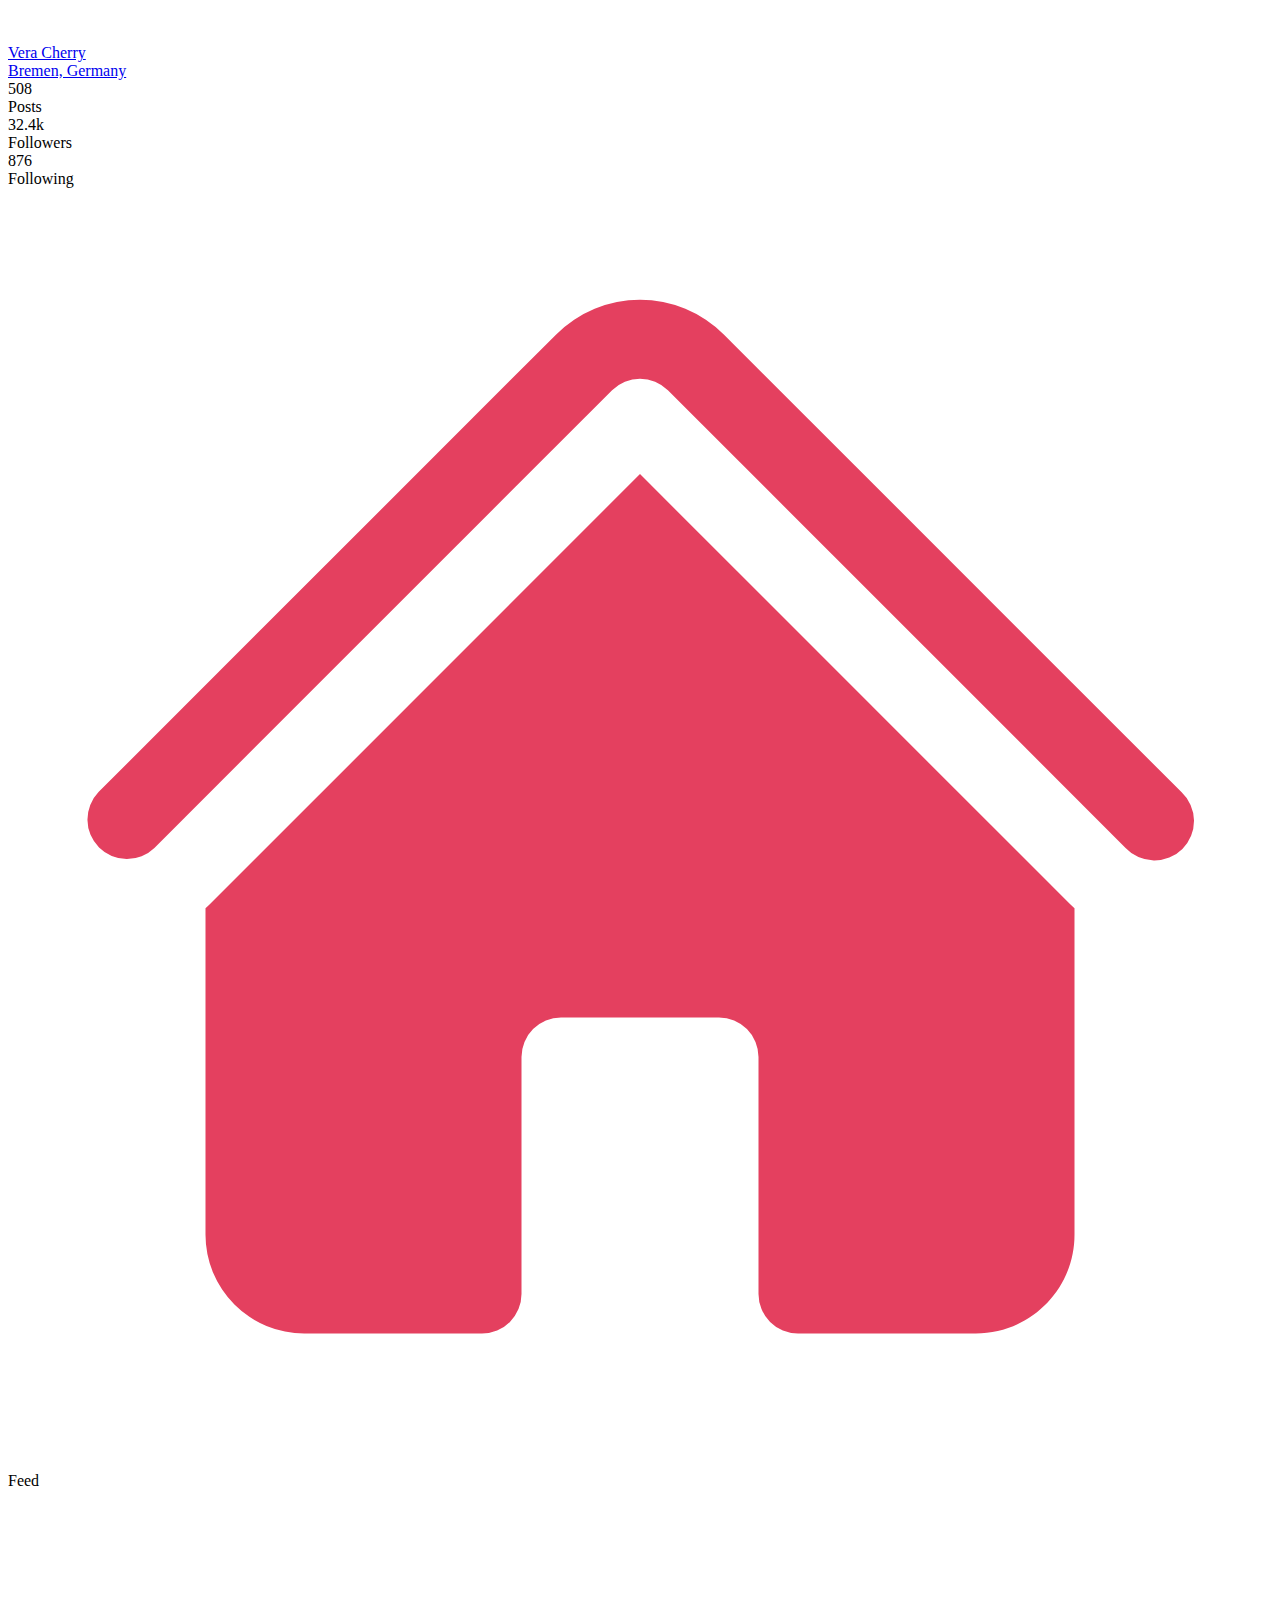
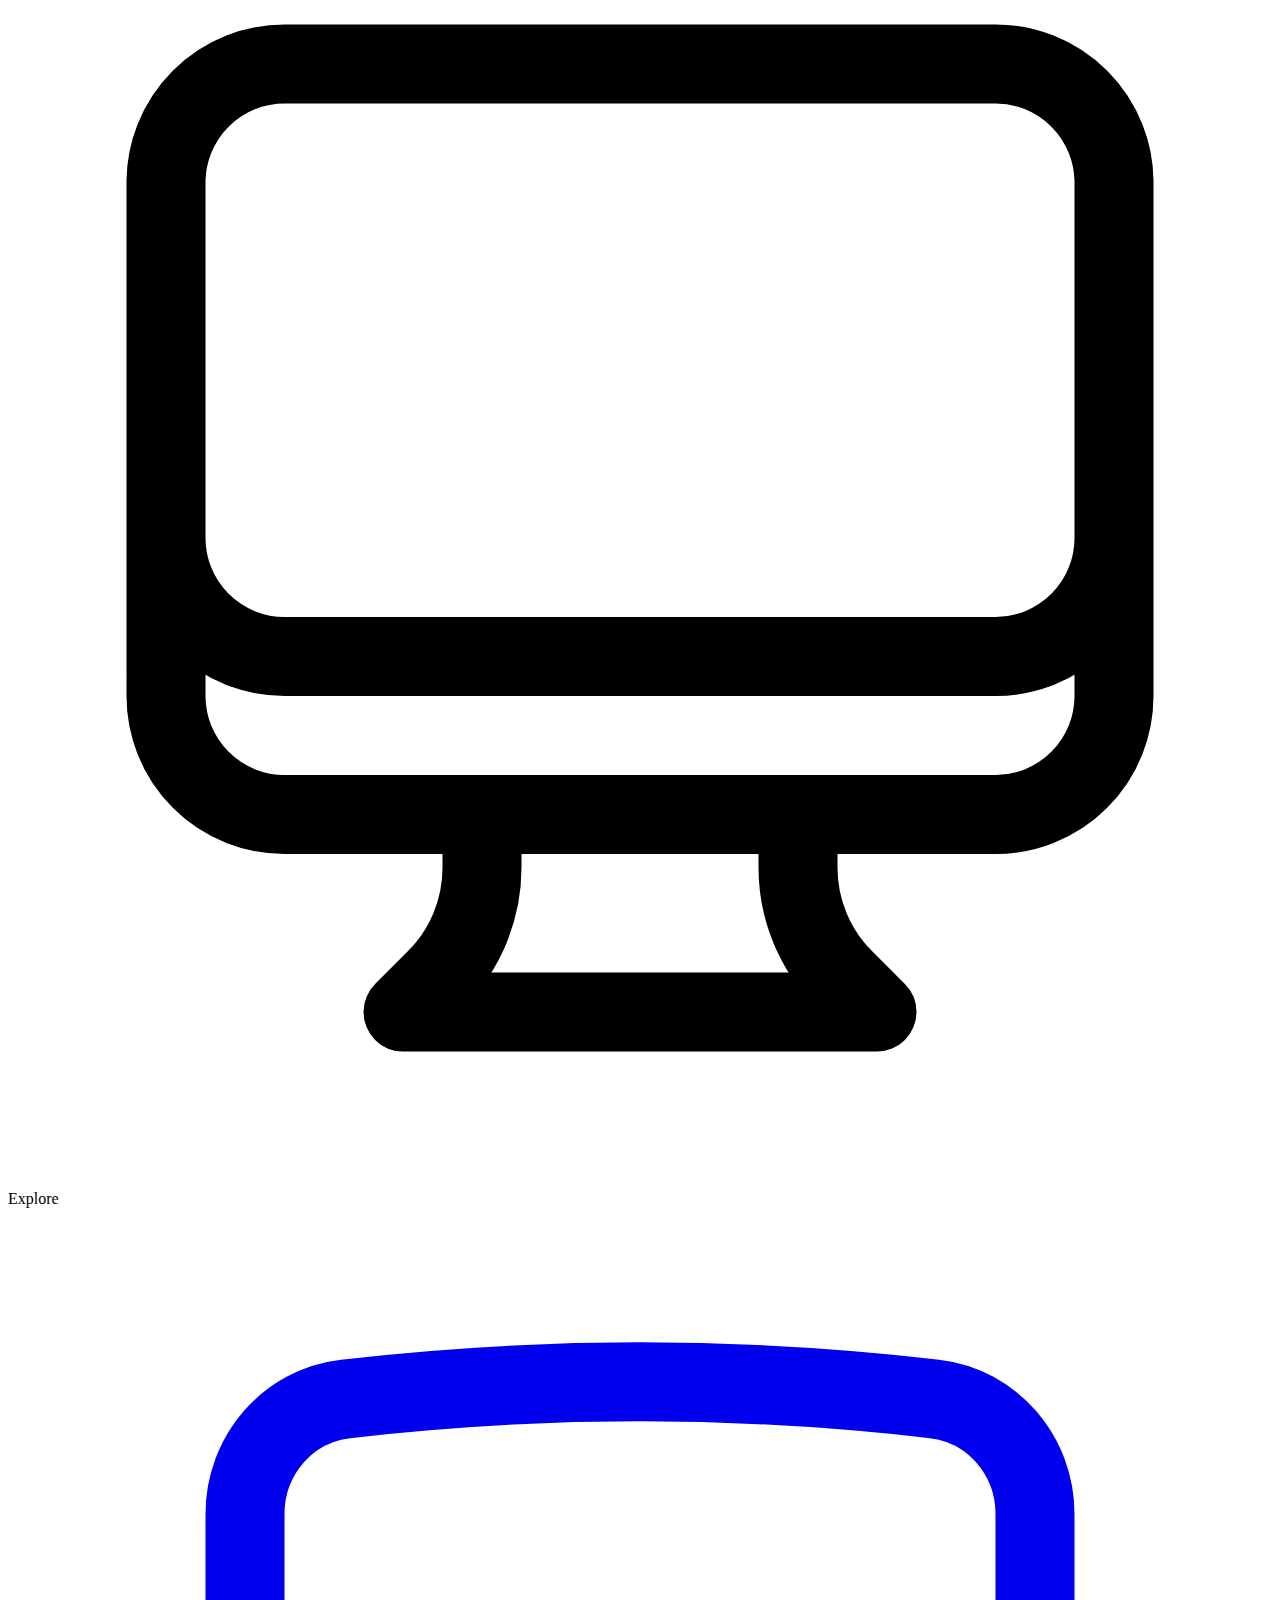
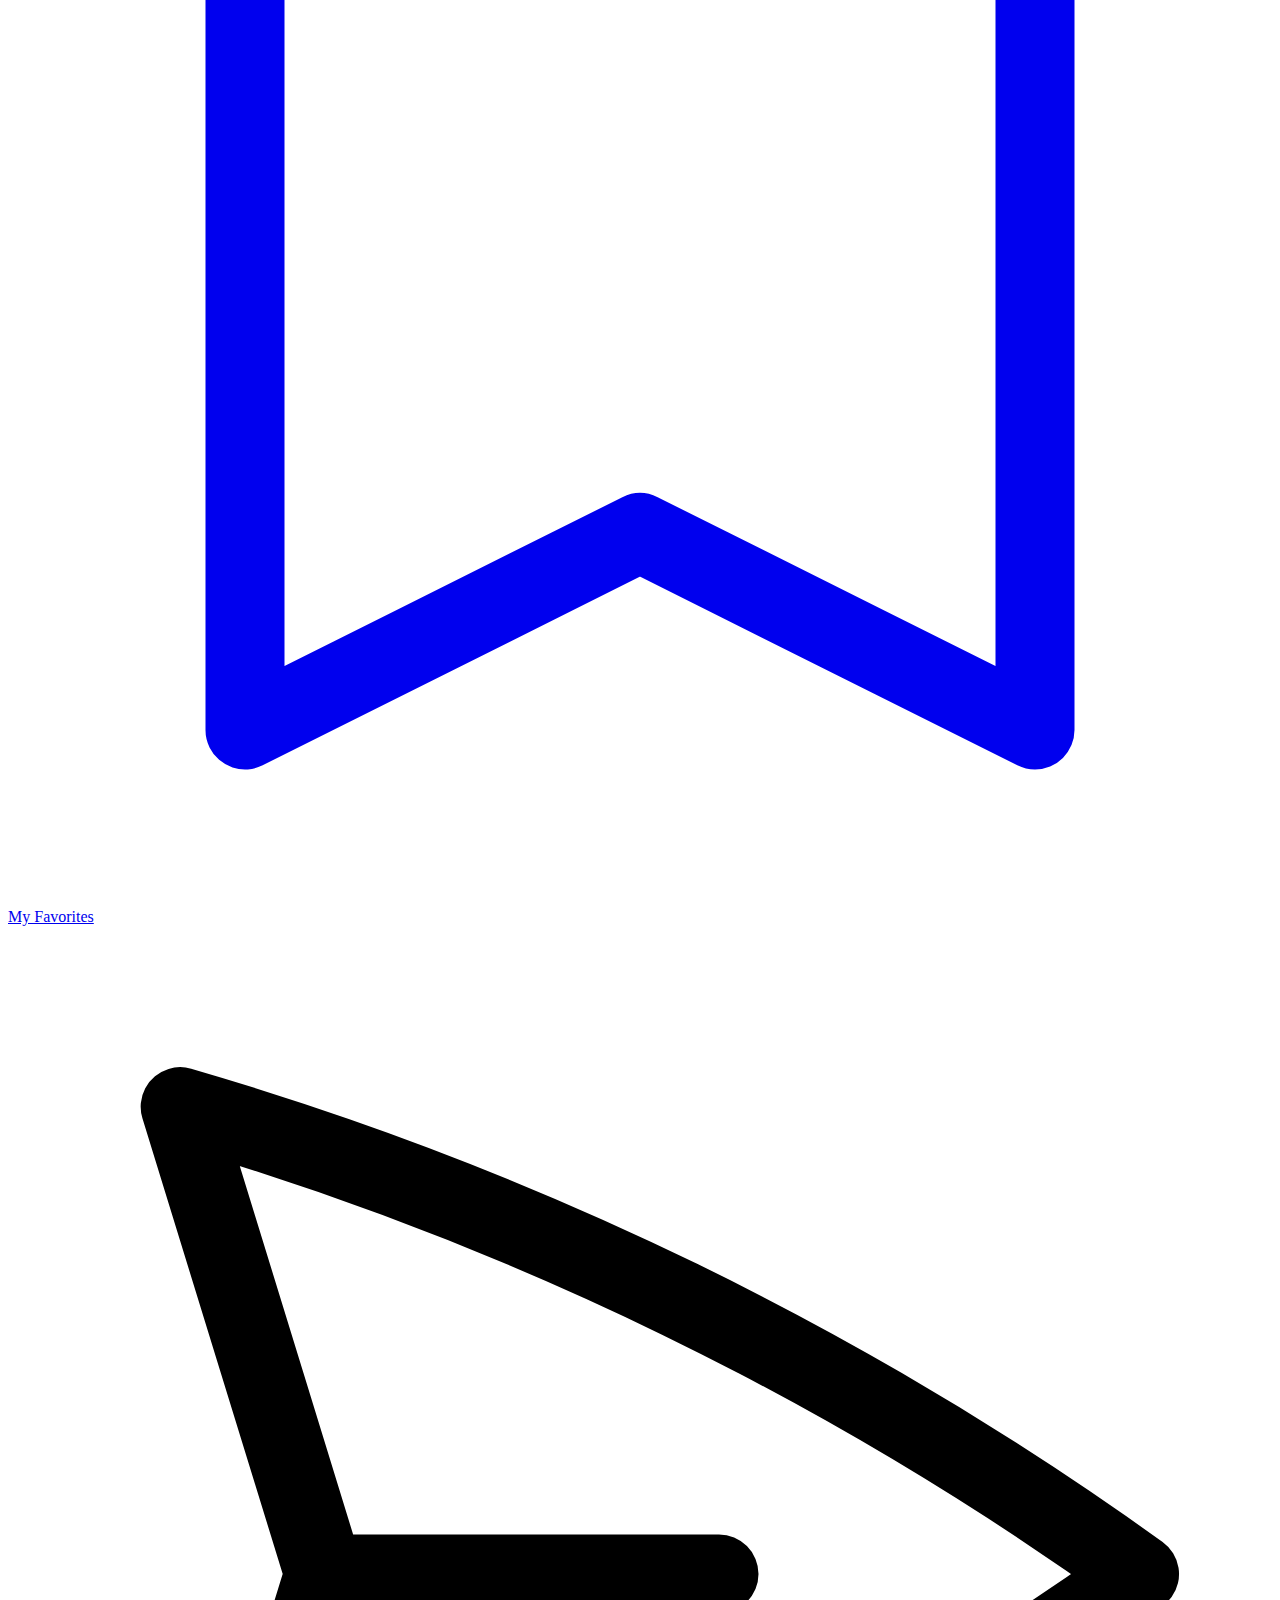
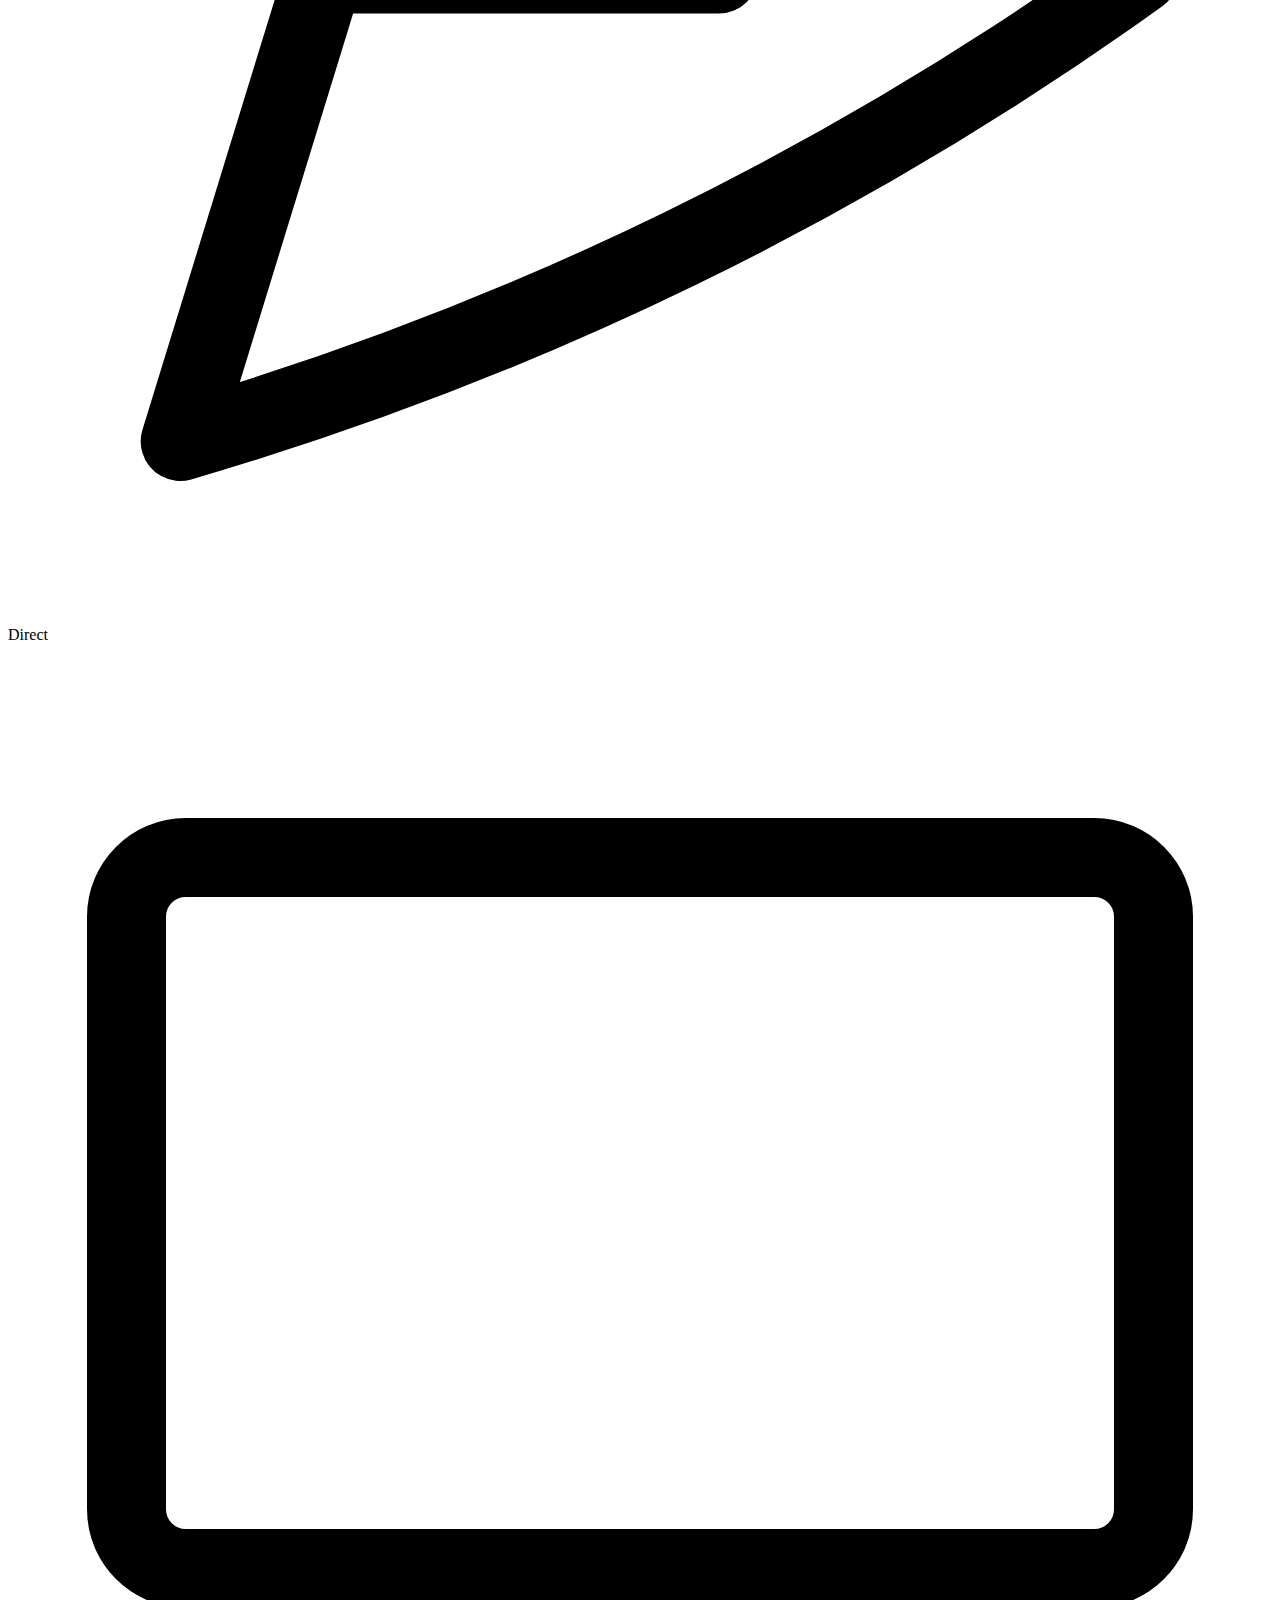
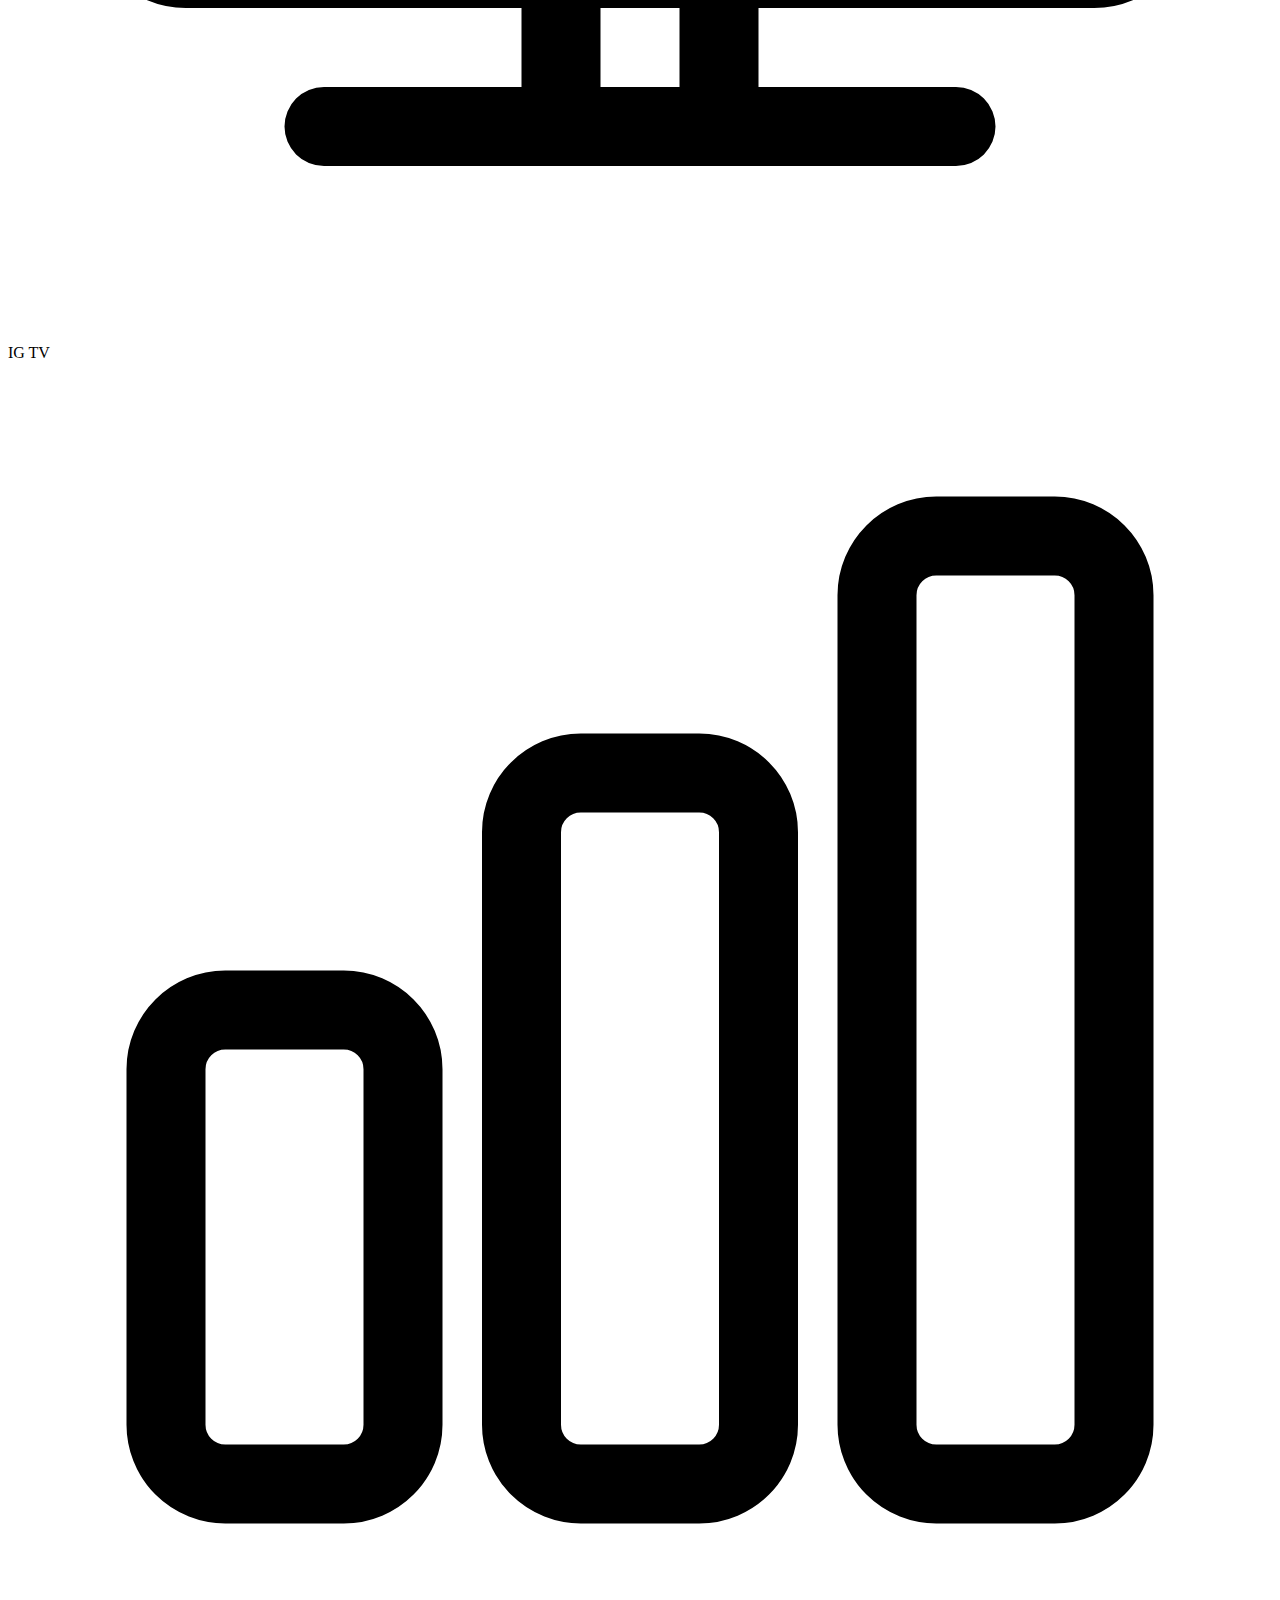
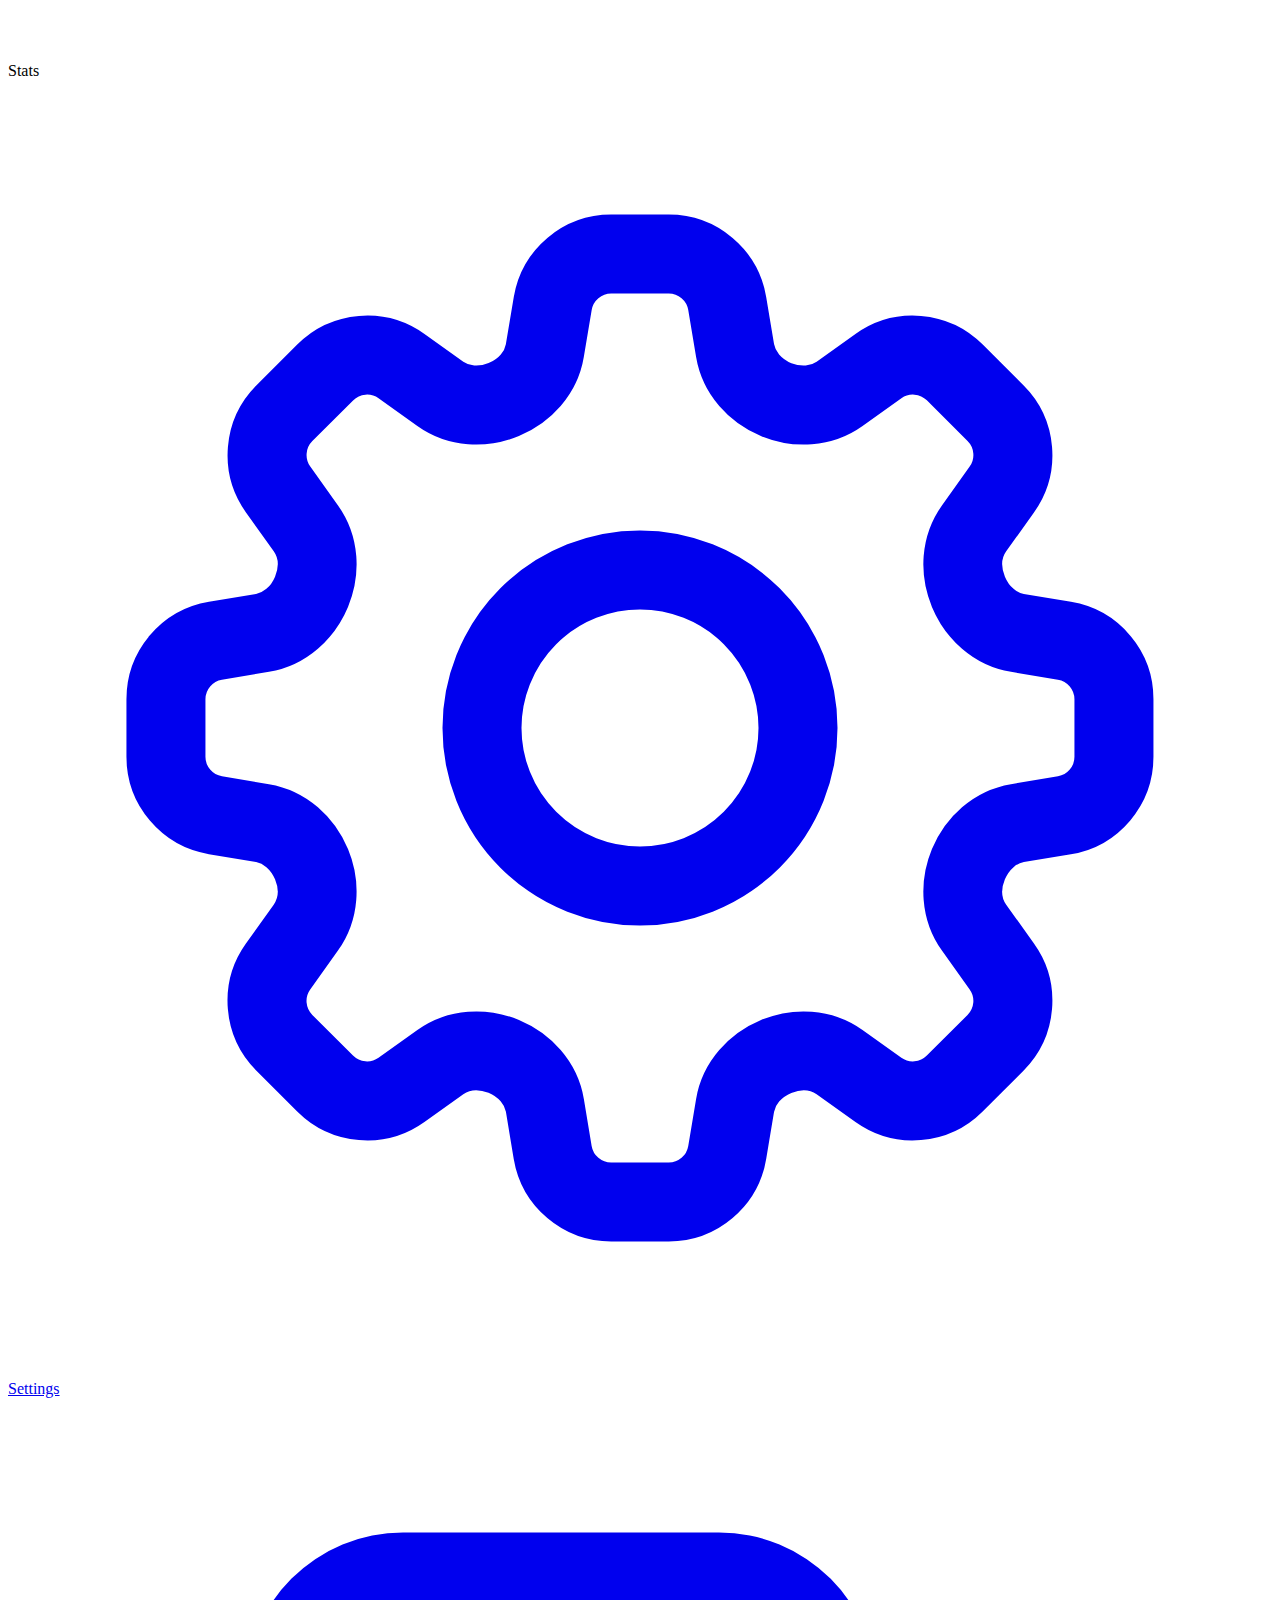
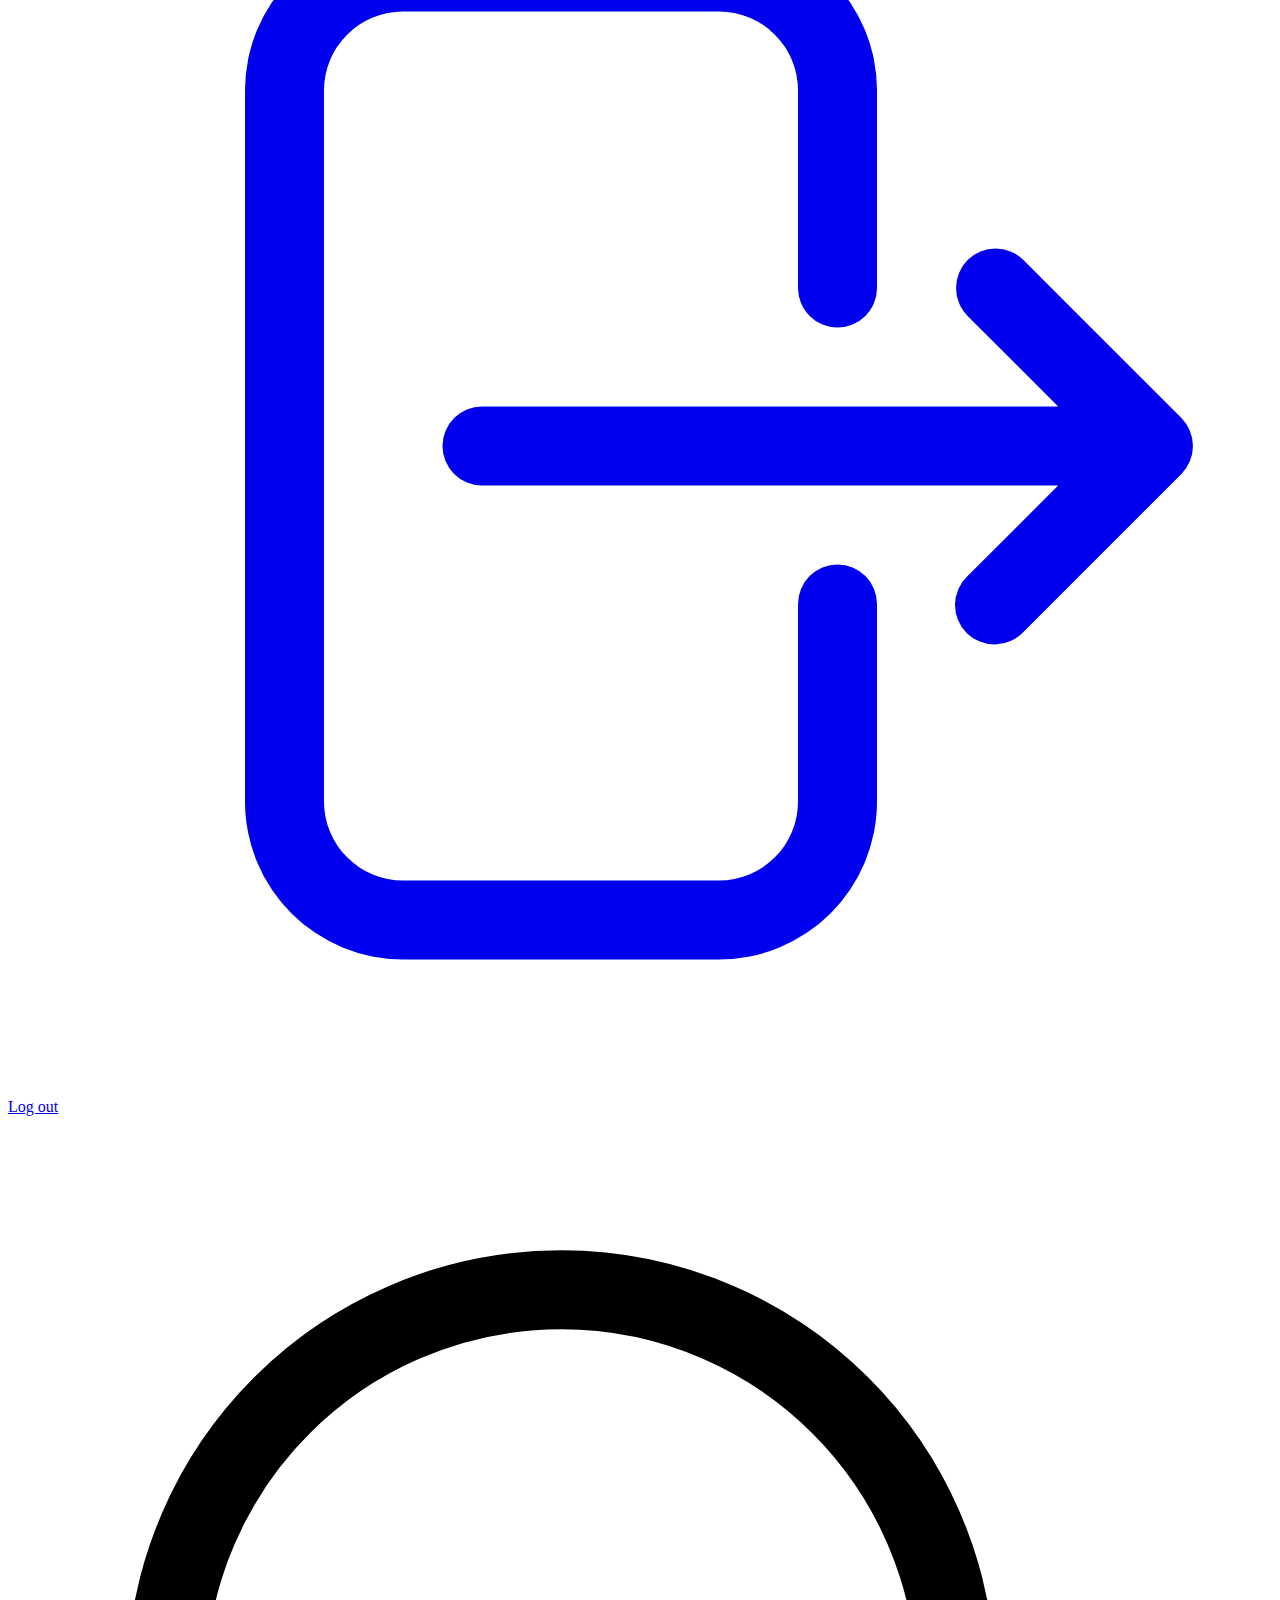
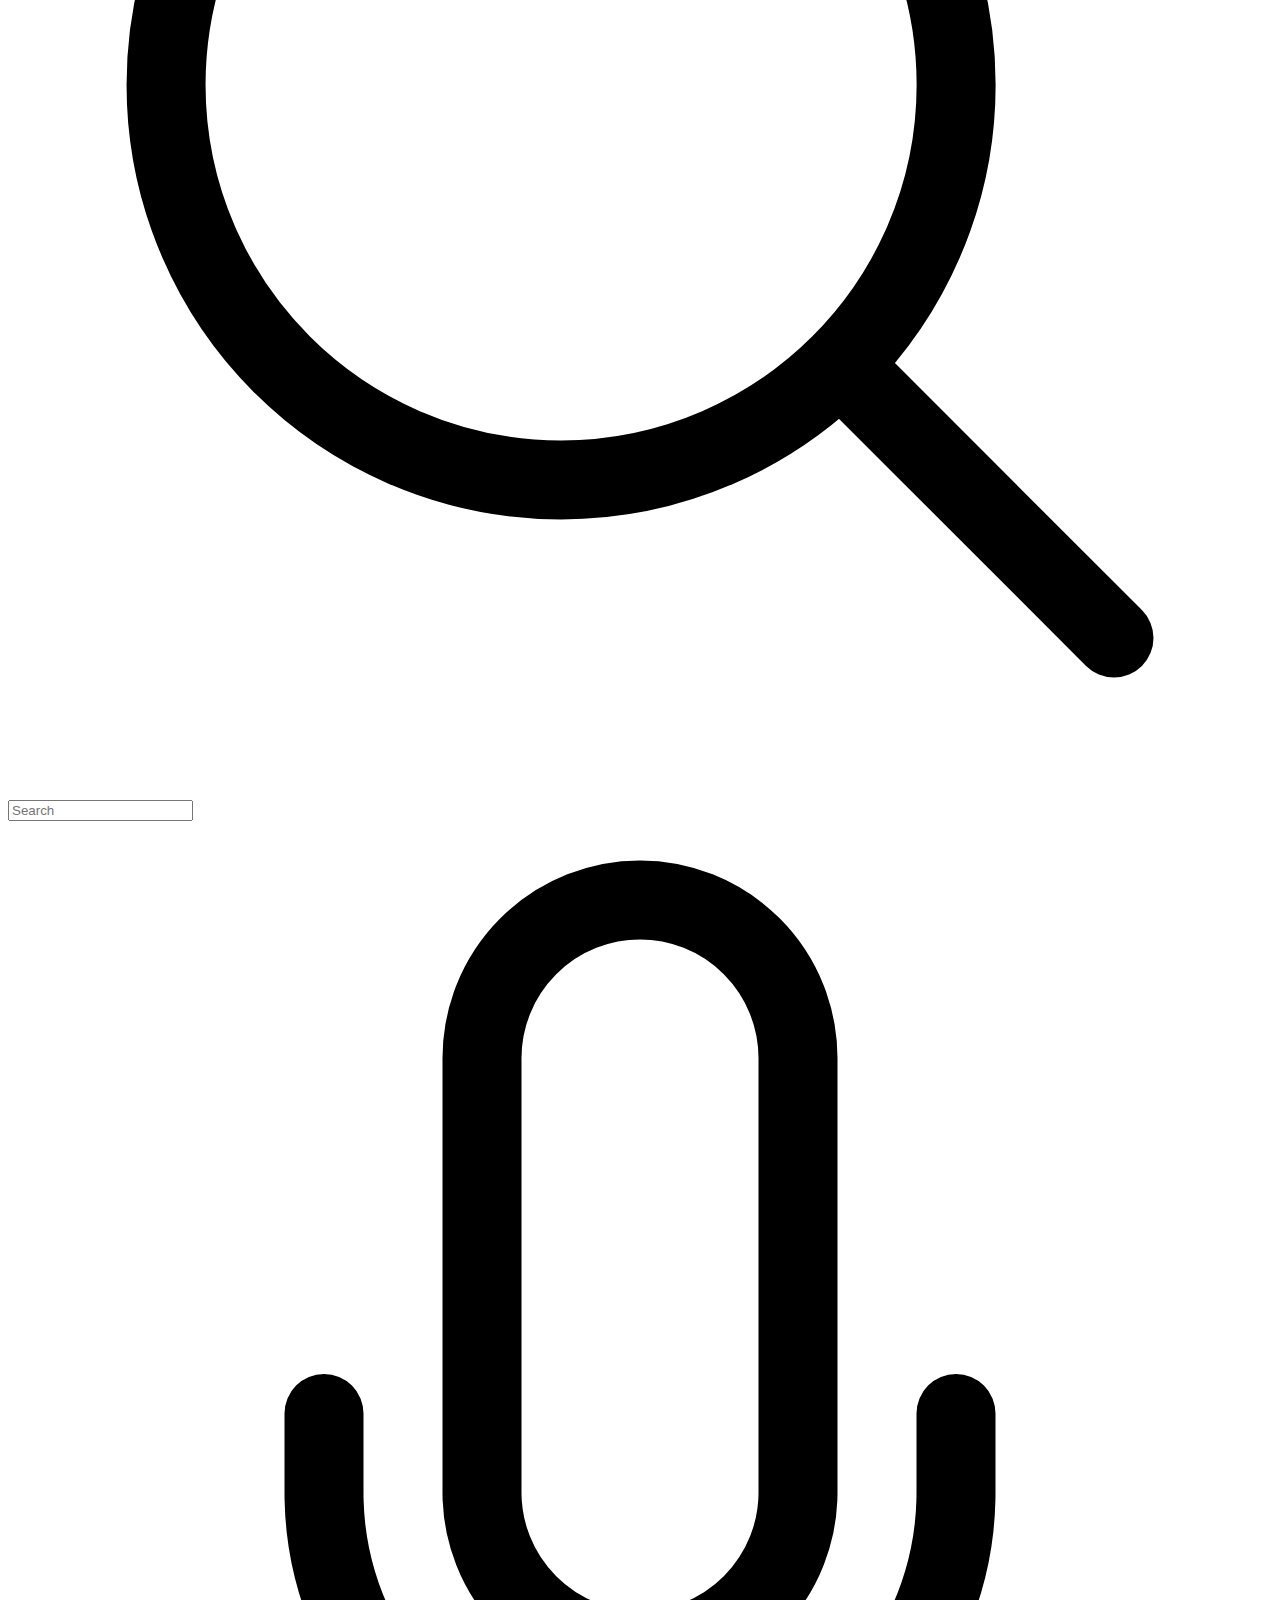
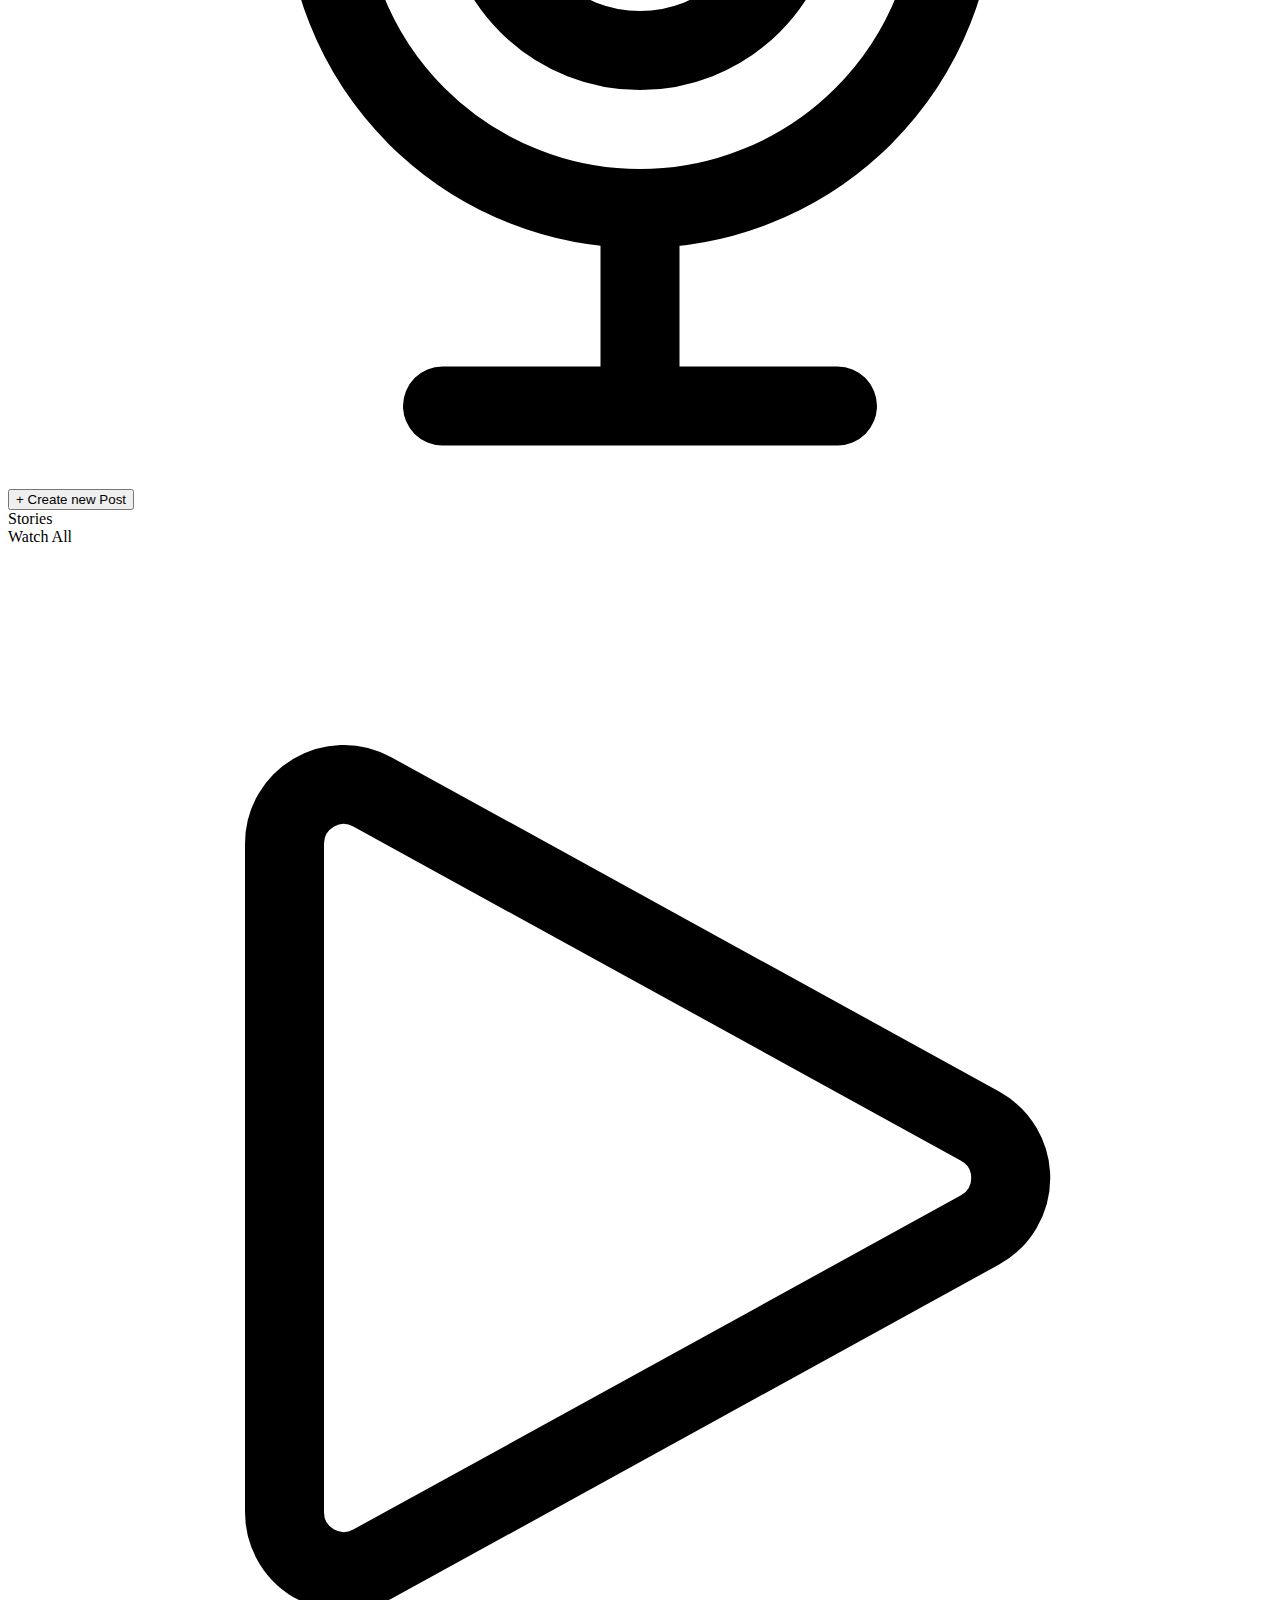
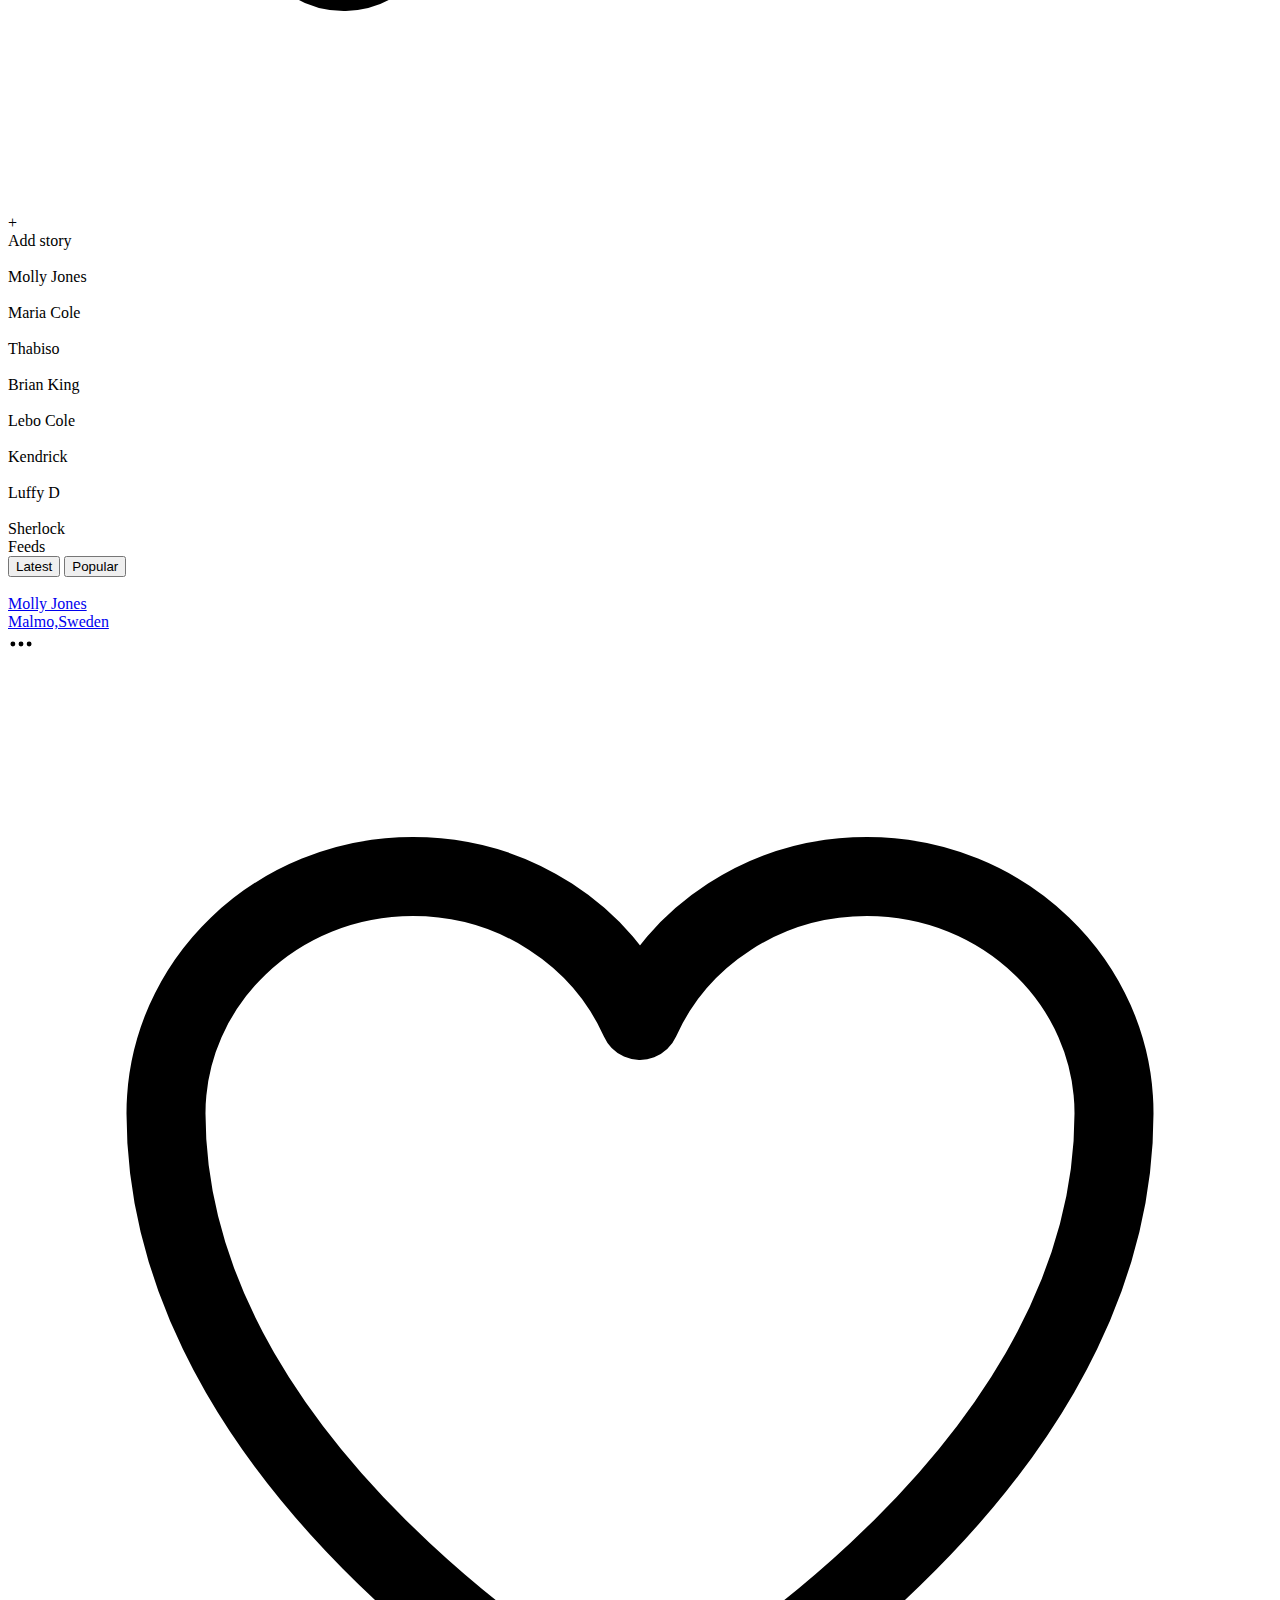
==== commit e5315ab2: "linking the pages together" ====
--- a/index.html
+++ b/index.html
@@ -28,8 +28,7 @@
           <!-- Pic and Location-->
           <div class="h-76 border-b-2 border-gray-100 p-4">
               <div class="flex flex-col items-center justify-center mt-6">
-                  <div
-                    class="bg-gradient-to-r from-rose-500 via-orange-500 to-pink-500 rounded-full p-1"
+                <a href="profile.html" class="flex bg-gradient-to-r from-rose-500 via-orange-500 to-pink-500 rounded-full p-1"
                   >
                   <div class="w-28 h-28">
                     <img
@@ -37,11 +36,11 @@
                       src="https://images.unsplash.com/photo-1589156280159-27698a70f29e?ixlib=rb-4.0.3&ixid=M3wxMjA3fDB8MHxwaG90by1wYWdlfHx8fGVufDB8fHx8fA%3D%3D&auto=format&fit=crop&w=3386&q=80"
                       alt=""
                     /></div>
-                  </div>
-                  <div class="flex-col justify-center">
+                </a>
+                  <a href="profile.html" class="flex gap-4 mt-5 px-4">
                     <div class='font-bold mb-[-.2rem] font-s ml-2.5'>Vera Cherry</div>
                     <div class='text-gray-400 text-sm'>Bremen, Germany</div>
-                  </div>
+                  </a>
 
                   <div class="flex justify-space gap-3 mt-7">
                     <div class="flex-col justify-center">
@@ -79,12 +78,12 @@
                 </svg>
                 <p>Explore</p>  
               </div>
-              <div class="flex gap-4 mt-6 px-4">
+              <a href="saved.html" class="flex gap-4 mt-5 px-4 active:text-pink-600 active:border-l-4 active:border-pink-600">
                 <svg xmlns="http://www.w3.org/2000/svg" fill="none" viewBox="0 0 24 24" stroke-width="1.5" stroke="currentColor" class="w-6 h-6 ml-4">
                   <path stroke-linecap="round" stroke-linejoin="round" d="M17.593 3.322c1.1.128 1.907 1.077 1.907 2.185V21L12 17.25 4.5 21V5.507c0-1.108.806-2.057 1.907-2.185a48.507 48.507 0 0111.186 0z" />
                 </svg>
                 <p>My Favorites</p>
-              </div>
+             </a>
               <div class="flex gap-4 mt-6 px-4">
                 <svg xmlns="http://www.w3.org/2000/svg" fill="none" viewBox="0 0 24 24" stroke-width="1.5" stroke="currentColor" class="w-6 h-6 ml-4">
                   <path stroke-linecap="round" stroke-linejoin="round" d="M6 12L3.269 3.126A59.768 59.768 0 0121.485 12 59.77 59.77 0 013.27 20.876L5.999 12zm0 0h7.5" />
@@ -113,12 +112,14 @@
               </a>
 
           </div>
-          <div class="flex text-gray-400 gap-4 mt-6 px-4">
+       
+            <a href="login.html" class="flex text-gray-400 gap-4 mt-6 px-4 gap-4 mt-5 px-4 active:text-pink-600 active:border-l-4 active:border-pink-600">
+      
             <svg xmlns="http://www.w3.org/2000/svg" viewBox="0 0 24 24" fill="currentColor" class="w-6 h-6 ml-4">
               <path fill-rule="evenodd" d="M7.5 3.75A1.5 1.5 0 006 5.25v13.5a1.5 1.5 0 001.5 1.5h6a1.5 1.5 0 001.5-1.5V15a.75.75 0 011.5 0v3.75a3 3 0 01-3 3h-6a3 3 0 01-3-3V5.25a3 3 0 013-3h6a3 3 0 013 3V9A.75.75 0 0115 9V5.25a1.5 1.5 0 00-1.5-1.5h-6zm10.72 4.72a.75.75 0 011.06 0l3 3a.75.75 0 010 1.06l-3 3a.75.75 0 11-1.06-1.06l1.72-1.72H9a.75.75 0 010-1.5h10.94l-1.72-1.72a.75.75 0 010-1.06z" clip-rule="evenodd" />
             </svg>
             <p>Log out</p>
-          </div>
+          </a>
         </div>
       </div>
 
@@ -130,20 +131,15 @@
       <div class="flex-1 flex flex-col">
 
         <!-- middle header ----------------------->
-        <div
-          class="h-24 border-b-2 border-gray-100 flex justify-between items-center px-16"
-        >
-          <div
-            class="flex justify-between gap-4 px-4 py-2 rounded-full border-2 w-[32rem] text-gray-500"
-          >
+        <div class="h-24 border-b-2 border-gray-100 flex justify-between items-center px-16">
+          <div class="flex justify-between gap-4 px-4 py-2 rounded-full border-2 w-[32rem] text-gray-500">
             <svg
               xmlns="http://www.w3.org/2000/svg"
               fill="none"
               viewBox="0 0 24 24"
               stroke-width="1.5"
               stroke="currentColor"
-              class="w-6 h-6"
-            >
+              class="w-6 h-6">
               <path
                 stroke-linecap="round"
                 stroke-linejoin="round"
@@ -179,11 +175,11 @@
         </div>
 
         <!-- Main section -------------------------------------------------->
-        <div class=" bg-gray-100 flex-1 relative px-16 pt-10 h-[30rem] no-scrollbar scroll-smooth overflow-auto pb-80">
+        <div class=" bg-gray-100 flex-1 relative px-16 pt-6 h-[30rem] no-scrollbar scroll-smooth overflow-auto pb-80">
 
 
           <div class="flex justify-between items-center">
-            <div class="font-bold text-2xl cursor-pointer">Stories</div>
+            <div class="font-bold text-2xl">Stories</div>
             <div class="font-medium flex gap-2 cursor-pointer">
               Watch All
               <svg
@@ -205,7 +201,7 @@
 
         <!-- pictures ------------------------------>
 
-          <div class=" pb-6 flex w-[45.6rem] flex-row gap-4 mt-10 no-scrollbar  overflow-x-scroll ">
+          <div class=" pb-6 flex w-[45.6rem] flex-row gap-4 mt-8 no-scrollbar  overflow-x-scroll ">
             <div class="flex flex-col items-center justify-center hover:scale-95">
               <div
                 class="bg-gradient-to-r from-rose-500 via-orange-500 to-pink-500 rounded-full p-1"
@@ -336,12 +332,10 @@
 
         <!--Feed ---------------------------------->
 
-          <div class="flex mt-10 justify-between items-center">
+          <div class="flex mt-4 justify-between items-center">
             <div class="font-bold text-2xl">Feeds</div>
             <div>
-              <button
-                class="px-6 py-1 border-2 rounded-full mr-2 text-gray-300 font-bold"
-              >
+              <button class="px-6 py-1 border-2 border-gray-300 rounded-full mr-2 text-gray-300 font-bold">
                 Latest
               </button>
               <button
@@ -356,12 +350,12 @@
          <!--post ---------------------------------->
 
           <div
-            class="mt-10 w-full h-auto bg-white rounded-md border-2 border-gray-100 p-5"
+            class="mt-6 w-full h-auto bg-white rounded-lg border-2 border-gray-100 p-5"
           >
 
           <!-- post head  -->
             <div class="flex justify-between items-center">
-              <div class="flex items-center gap-2">
+              <a href="profile.html" class="flex items-center gap-2">
                 <img class='w-12 h-12 rounded-full'
                   src="https://plus.unsplash.com/premium_photo-1664867432842-16ae7a30aabd?ixlib=rb-4.0.3&ixid=M3wxMjA3fDB8MHxwaG90by1wYWdlfHx8fGVufDB8fHx8fA%3D%3D&auto=format&fit=crop&w=3328&q=80"
                   alt=""
@@ -370,7 +364,7 @@
                     <div class='font-bold mb-[-.2rem]'>Molly Jones</div>
                     <div class='text-gray-400 text-sm'>Malmo,Sweden</div>
                 </div>
-              </div>
+              </a>
              
                 <svg xmlns="http://www.w3.org/2000/svg" width="26" height="26" fill="currentColor" class="bi bi-three-dots mb-2" viewBox="0 0 16 16">
                     <path d="M3 9.5a1.5 1.5 0 1 1 0-3 1.5 1.5 0 0 1 0 3zm5 0a1.5 1.5 0 1 1 0-3 1.5 1.5 0 0 1 0 3zm5 0a1.5 1.5 0 1 1 0-3 1.5 1.5 0 0 1 0 3z"/>
@@ -416,17 +410,17 @@
 
             <div class="mt-6 py-4 border-t-2 border-gray-100">
                 Apply for a feature following the link in our bio and we will publish your photos</br>
-                in our account: @travelsfever
+                in our account: <span class="text-[#1874DF]">@travelsfever</span>
             </div>
 
             <!-- post comments  -->
             <div iv class="flex mt-6 ">
-                <div class="w-12 h-12 "><img
+                <a href="profile.html" class="w-12 h-12 "><img
                     class="w-12 h-12 rounded-full"
                     src="https://images.unsplash.com/photo-1589156280159-27698a70f29e?ixlib=rb-4.0.3&ixid=M3wxMjA3fDB8MHxwaG90by1wYWdlfHx8fGVufDB8fHx8fA%3D%3D&auto=format&fit=crop&w=3386&q=80"
                     alt=""
                   />
-                </div>
+                </a>
                 <div class="flex ml-4 bg-gray-50 justify-between gap-4 px-4 py-2 rounded-full border-2 w-[40rem] text-gray-500">
                     <input
                       type="text"
@@ -451,15 +445,15 @@
           </div>
 
           
-          <!--post ---------------------------------->
+        <!--post ---------------------------------->
 
           <div
-          class="mt-10 w-full h-auto bg-white rounded-md border-2 border-gray-100 p-5"
+          class="mt-4 w-full h-auto bg-white rounded-lg border-2 border-gray-100 p-5"
         >
 
         <!-- post head  -->
           <div class="flex justify-between items-center">
-            <div class="flex items-center gap-2">
+            <a href="profile.html" class="flex items-center gap-2">
               <img class='w-12 h-12 rounded-full'
                 src="https://atd-blogs.s3.us-east-2.amazonaws.com/wp-content/uploads/2022/05/16150415/4-cool-iphone-wallpapers-1024x576.webp"
                 alt=""
@@ -468,7 +462,7 @@
                   <div class='font-bold mb-[-.2rem]'>Sherlock</div>
                   <div class='text-gray-400 text-sm'>Shanghai,China</div>
               </div>
-            </div>
+            </a>
            
               <svg xmlns="http://www.w3.org/2000/svg" width="26" height="26" fill="currentColor" class="bi bi-three-dots mb-2" viewBox="0 0 16 16">
                   <path d="M3 9.5a1.5 1.5 0 1 1 0-3 1.5 1.5 0 0 1 0 3zm5 0a1.5 1.5 0 1 1 0-3 1.5 1.5 0 0 1 0 3zm5 0a1.5 1.5 0 1 1 0-3 1.5 1.5 0 0 1 0 3z"/>
@@ -520,12 +514,12 @@
 
           <!-- post comments  -->
           <div iv class="flex mt-6 ">
-              <div class="w-12 h-12 "><img
+              <a href="profile.html" class="w-12 h-12 "><img
                   class="w-12 h-12 rounded-full"
                   src="https://images.unsplash.com/photo-1589156280159-27698a70f29e?ixlib=rb-4.0.3&ixid=M3wxMjA3fDB8MHxwaG90by1wYWdlfHx8fGVufDB8fHx8fA%3D%3D&auto=format&fit=crop&w=3386&q=80"
                   alt=""
                 />
-              </div>
+              </a>
               <div class="flex ml-4 bg-gray-50 justify-between gap-4 px-4 py-2 rounded-full border-2 w-[40rem] text-gray-500">
                   <input
                     type="text"
@@ -549,15 +543,15 @@
           </div>
         </div>
 
-          <!--post ---------------------------------->
+        <!--post ---------------------------------->
 
           <div
-          class="mt-10 w-full h-auto bg-white rounded-md border-2 border-gray-100 p-5"
+          class="mt-4 w-full h-auto bg-white rounded-lg border-2 border-gray-100 p-5"
         >
 
         <!-- post head  -->
           <div class="flex justify-between items-center">
-            <div class="flex items-center gap-2">
+            <a href="profile.html" class="flex items-center gap-2">
               <img class='w-12 h-12 rounded-full'
                 src="https://images.unsplash.com/photo-1539701938214-0d9736e1c16b?ixlib=rb-4.0.3&ixid=M3wxMjA3fDB8MHxwaG90by1wYWdlfHx8fGVufDB8fHx8fA%3D%3D&auto=format&fit=crop&w=3415&q=80"
                 alt=""
@@ -566,7 +560,7 @@
                   <div class='font-bold mb-[-.2rem]'>Brian King</div>
                   <div class='text-gray-400 text-sm'>Cape Town,South Africa</div>
               </div>
-            </div>
+            </a>
            
               <svg xmlns="http://www.w3.org/2000/svg" width="26" height="26" fill="currentColor" class="bi bi-three-dots mb-2" viewBox="0 0 16 16">
                   <path d="M3 9.5a1.5 1.5 0 1 1 0-3 1.5 1.5 0 0 1 0 3zm5 0a1.5 1.5 0 1 1 0-3 1.5 1.5 0 0 1 0 3zm5 0a1.5 1.5 0 1 1 0-3 1.5 1.5 0 0 1 0 3z"/>
@@ -619,12 +613,12 @@
 
           <!-- post comments  -->
           <div iv class="flex mt-6 ">
-              <div class="w-12 h-12 "><img
+              <a href="profile.html" class="w-12 h-12 "><img
                   class="w-12 h-12 rounded-full"
                   src="https://images.unsplash.com/photo-1589156280159-27698a70f29e?ixlib=rb-4.0.3&ixid=M3wxMjA3fDB8MHxwaG90by1wYWdlfHx8fGVufDB8fHx8fA%3D%3D&auto=format&fit=crop&w=3386&q=80"
                   alt=""
                 />
-              </div>
+              </a>
               <div class="flex ml-4 bg-gray-50 justify-between gap-4 px-4 py-2 rounded-full border-2 w-[40rem] text-gray-500">
                   <input
                     type="text"
@@ -651,12 +645,12 @@
          <!--post ---------------------------------->
 
          <div
-         class="mt-10 w-full h-auto bg-white rounded-md border-2 border-gray-100 p-5"
+         class="mt-4 w-full h-auto bg-white rounded-lg border-2 border-gray-100 p-5"
        >
 
        <!-- post head  -->
          <div class="flex justify-between items-center">
-           <div class="flex items-center gap-2">
+           <a href="profile.html" class="flex items-center gap-2">
              <img class='w-12 h-12 rounded-full'
                src="https://imgs.search.brave.com/5F9ZimdOxsuCSBiSoAMUHUB06vnt_FQX3OPkGAkBnD0/rs:fit:860:0:0/g:ce/aHR0cHM6Ly9leHBl/cnRwaG90b2dyYXBo/eS5iLWNkbi5uZXQv/d3AtY29udGVudC91/cGxvYWRzLzIwMTgv/MTAvbWlrZS1mb3gt/NDY3NDk5LXVuc3Bs/YXNoLmpwZw" 
                alt=""
@@ -665,7 +659,7 @@
                  <div class='font-bold mb-[-.2rem]'>Maria Cole</div>
                  <div class='text-gray-400 text-sm'>Midrand,South Africa</div>
              </div>
-           </div>
+            </a>
           
              <svg xmlns="http://www.w3.org/2000/svg" width="26" height="26" fill="currentColor" class="bi bi-three-dots mb-2" viewBox="0 0 16 16">
                  <path d="M3 9.5a1.5 1.5 0 1 1 0-3 1.5 1.5 0 0 1 0 3zm5 0a1.5 1.5 0 1 1 0-3 1.5 1.5 0 0 1 0 3zm5 0a1.5 1.5 0 1 1 0-3 1.5 1.5 0 0 1 0 3z"/>
@@ -717,12 +711,12 @@
 
          <!-- post comments  -->
          <div iv class="flex mt-6 ">
-             <div class="w-12 h-12 "><img
+             <a href="profile.html" class="w-12 h-12 "><img
                  class="w-12 h-12 rounded-full"
                  src="https://images.unsplash.com/photo-1589156280159-27698a70f29e?ixlib=rb-4.0.3&ixid=M3wxMjA3fDB8MHxwaG90by1wYWdlfHx8fGVufDB8fHx8fA%3D%3D&auto=format&fit=crop&w=3386&q=80"
                  alt=""
                />
-             </div>
+             </a>
              <div class="flex ml-4 bg-gray-50 justify-between gap-4 px-4 py-2 rounded-full border-2 w-[40rem] text-gray-500">
                  <input
                    type="text"
@@ -749,12 +743,12 @@
         <!--post ---------------------------------->
 
         <div
-        class="mt-10 w-full h-auto bg-white rounded-md border-2 border-gray-100 p-5"
+        class="mt-4 w-full h-auto bg-white rounded-lg border-2 border-gray-100 p-5"
       >
 
       <!-- post head  -->
         <div class="flex justify-between items-center">
-          <div class="flex items-center gap-2">
+          <a href="profile.html" class="flex items-center gap-2">
             <img class='w-12 h-12 rounded-full'
               src="https://images.unsplash.com/photo-1620794108219-aedbaded4eea?ixlib=rb-4.0.3&ixid=M3wxMjA3fDB8MHxwaG90by1wYWdlfHx8fGVufDB8fHx8fA%3D%3D&auto=format&fit=crop&w=3387&q=80"
               alt=""
@@ -763,7 +757,7 @@
                 <div class='font-bold mb-[-.2rem]'>Lebo Jones</div>
                 <div class='text-gray-400 text-sm'>United States</div>
             </div>
-          </div>
+          </a>
          
             <svg xmlns="http://www.w3.org/2000/svg" width="26" height="26" fill="currentColor" class="bi bi-three-dots mb-2" viewBox="0 0 16 16">
                 <path d="M3 9.5a1.5 1.5 0 1 1 0-3 1.5 1.5 0 0 1 0 3zm5 0a1.5 1.5 0 1 1 0-3 1.5 1.5 0 0 1 0 3zm5 0a1.5 1.5 0 1 1 0-3 1.5 1.5 0 0 1 0 3z"/>
@@ -815,12 +809,12 @@
 
         <!-- post comments  -->
         <div iv class="flex mt-6 ">
-            <div class="w-12 h-12 "><img
+            <a href="profile.html" class="w-12 h-12 "><img
                 class="w-12 h-12 rounded-full"
                 src="https://images.unsplash.com/photo-1589156280159-27698a70f29e?ixlib=rb-4.0.3&ixid=M3wxMjA3fDB8MHxwaG90by1wYWdlfHx8fGVufDB8fHx8fA%3D%3D&auto=format&fit=crop&w=3386&q=80"
                 alt=""
               />
-            </div>
+            </diav>
             <div class="flex ml-4 bg-gray-50 justify-between gap-4 px-4 py-2 rounded-full border-2 w-[40rem] text-gray-500">
                 <input
                   type="text"
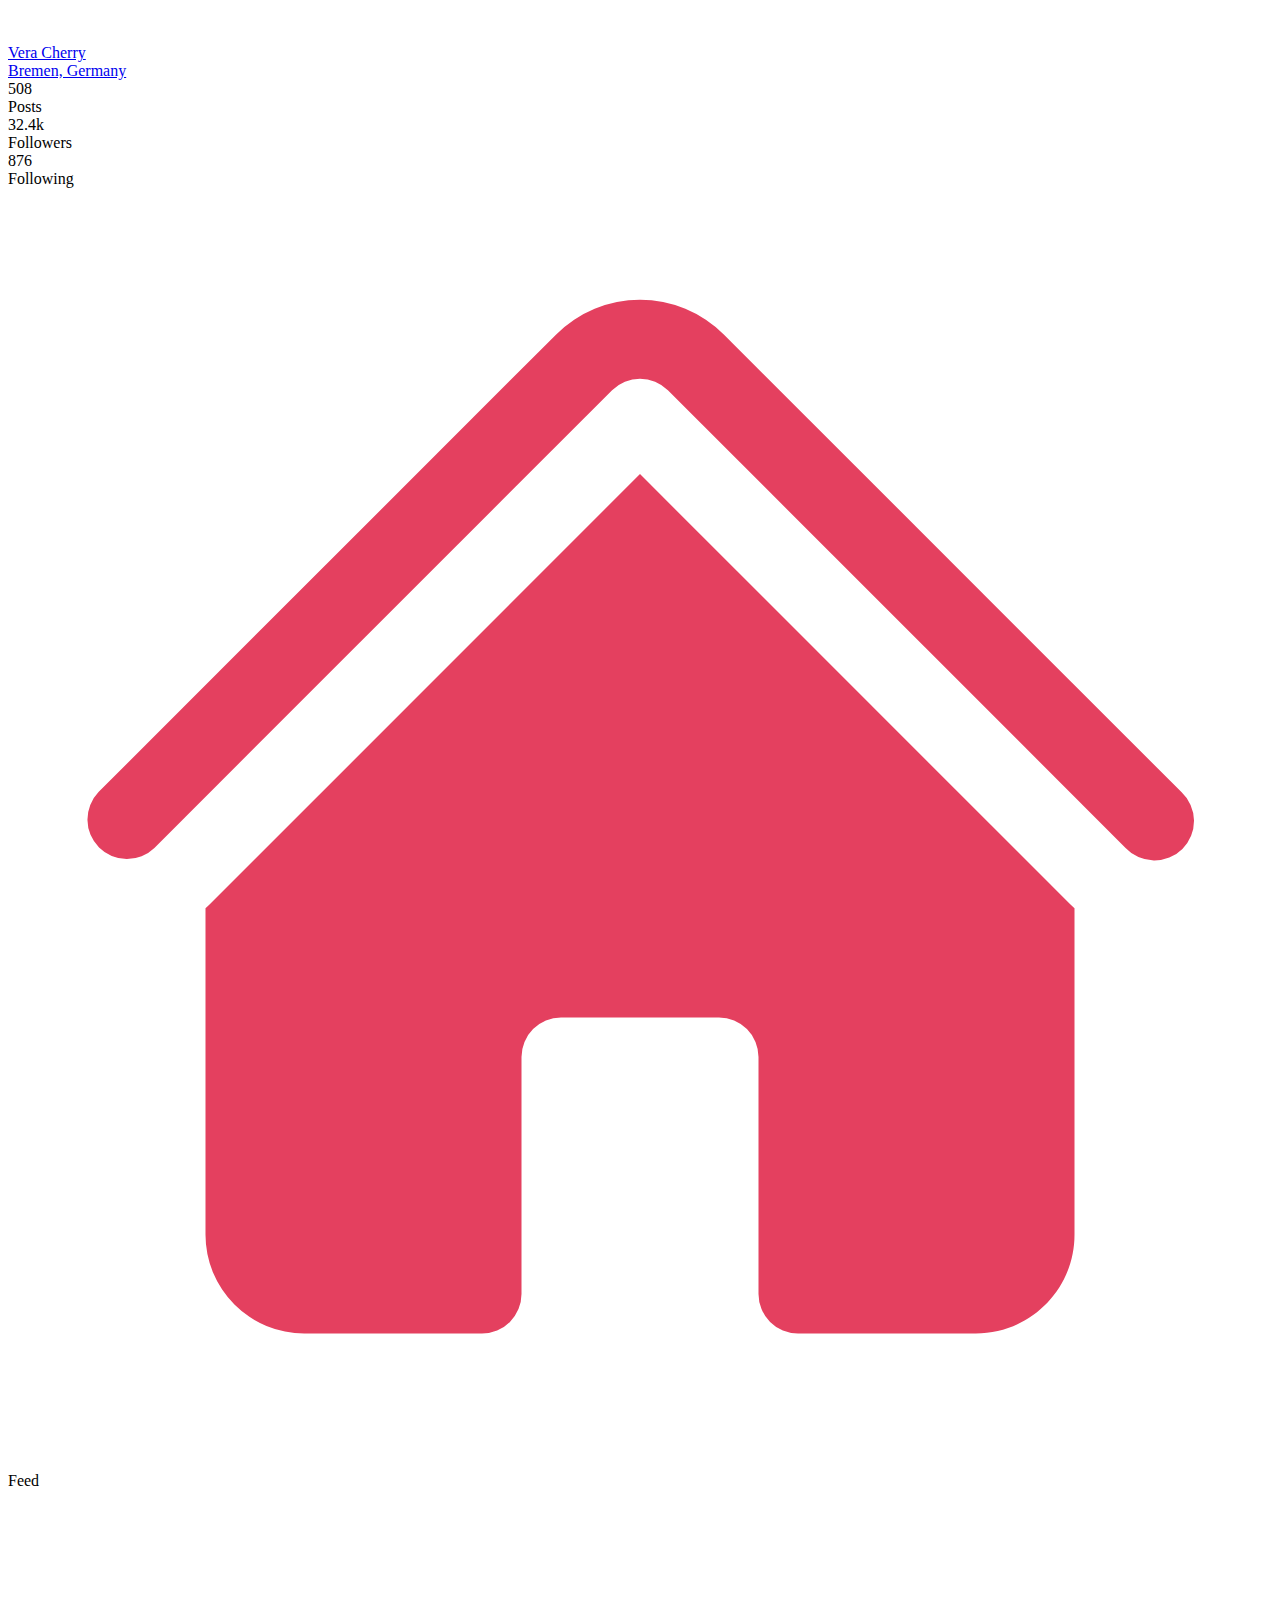
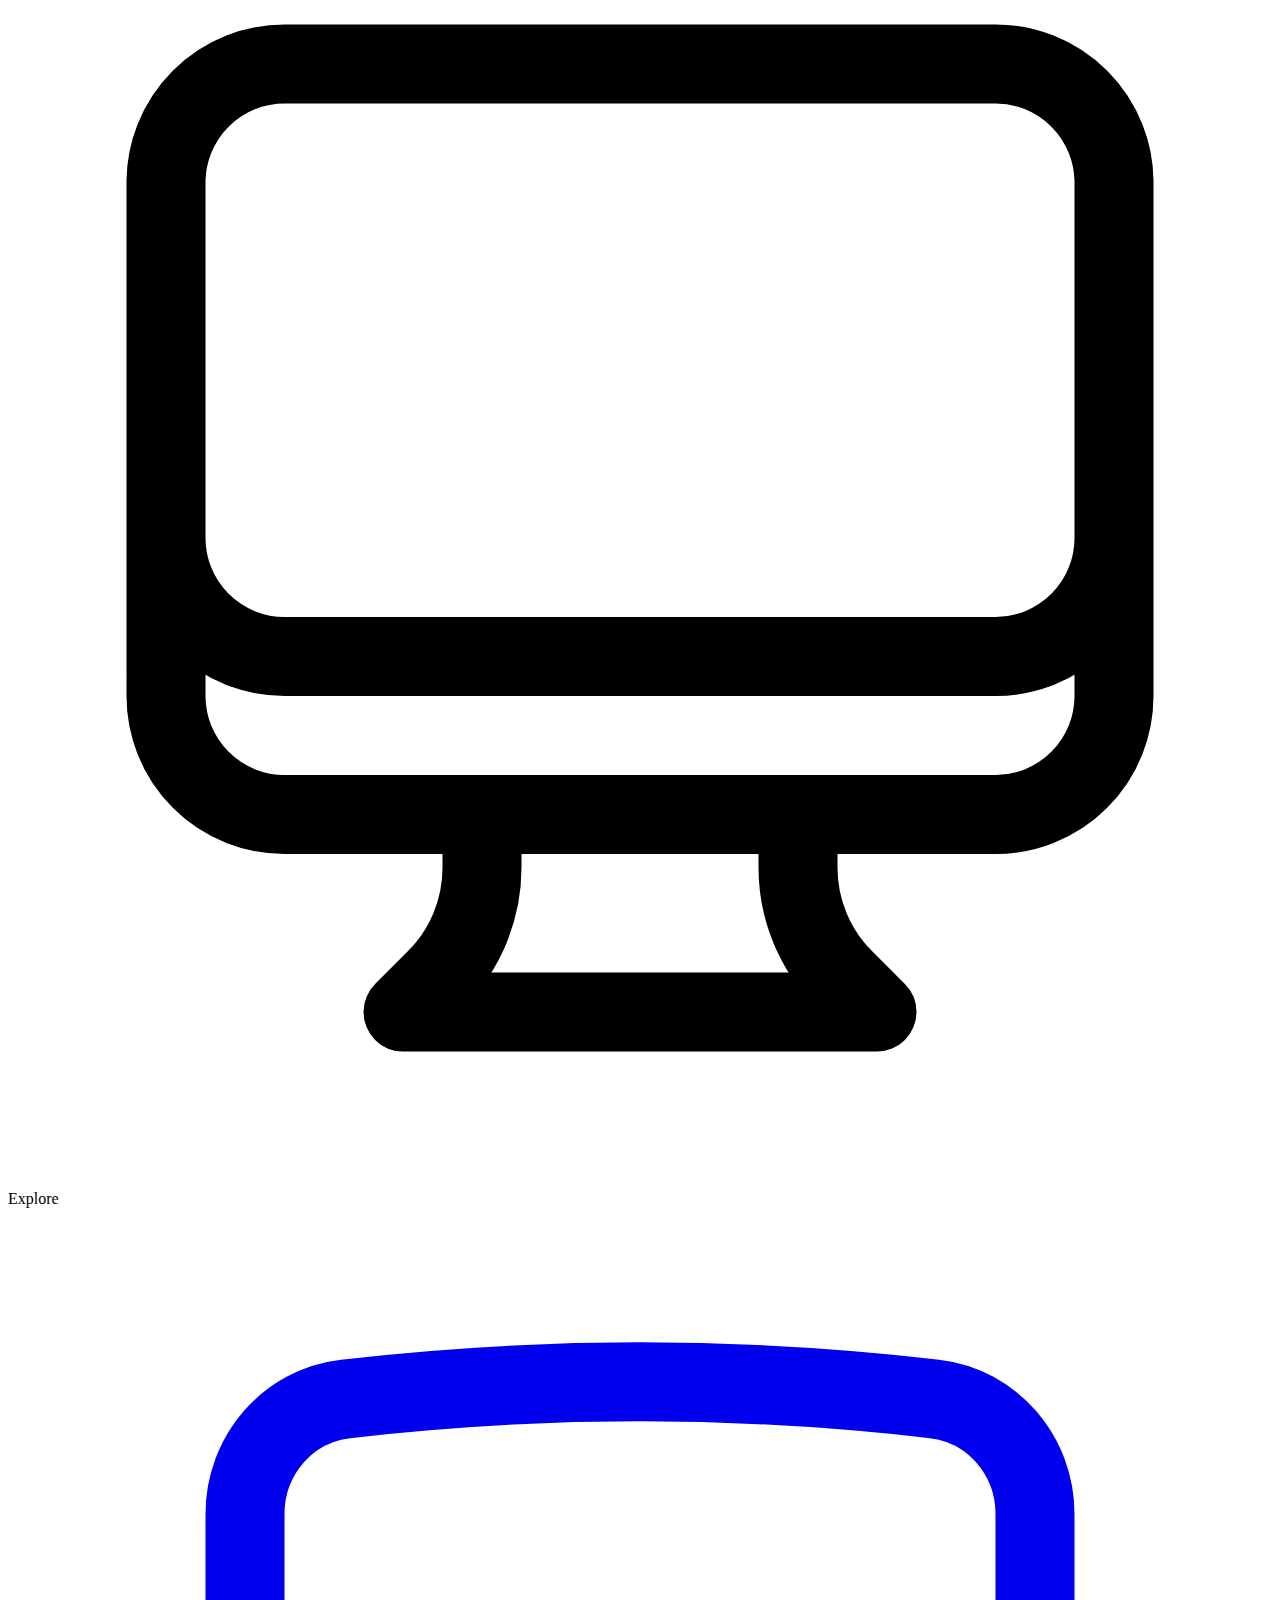
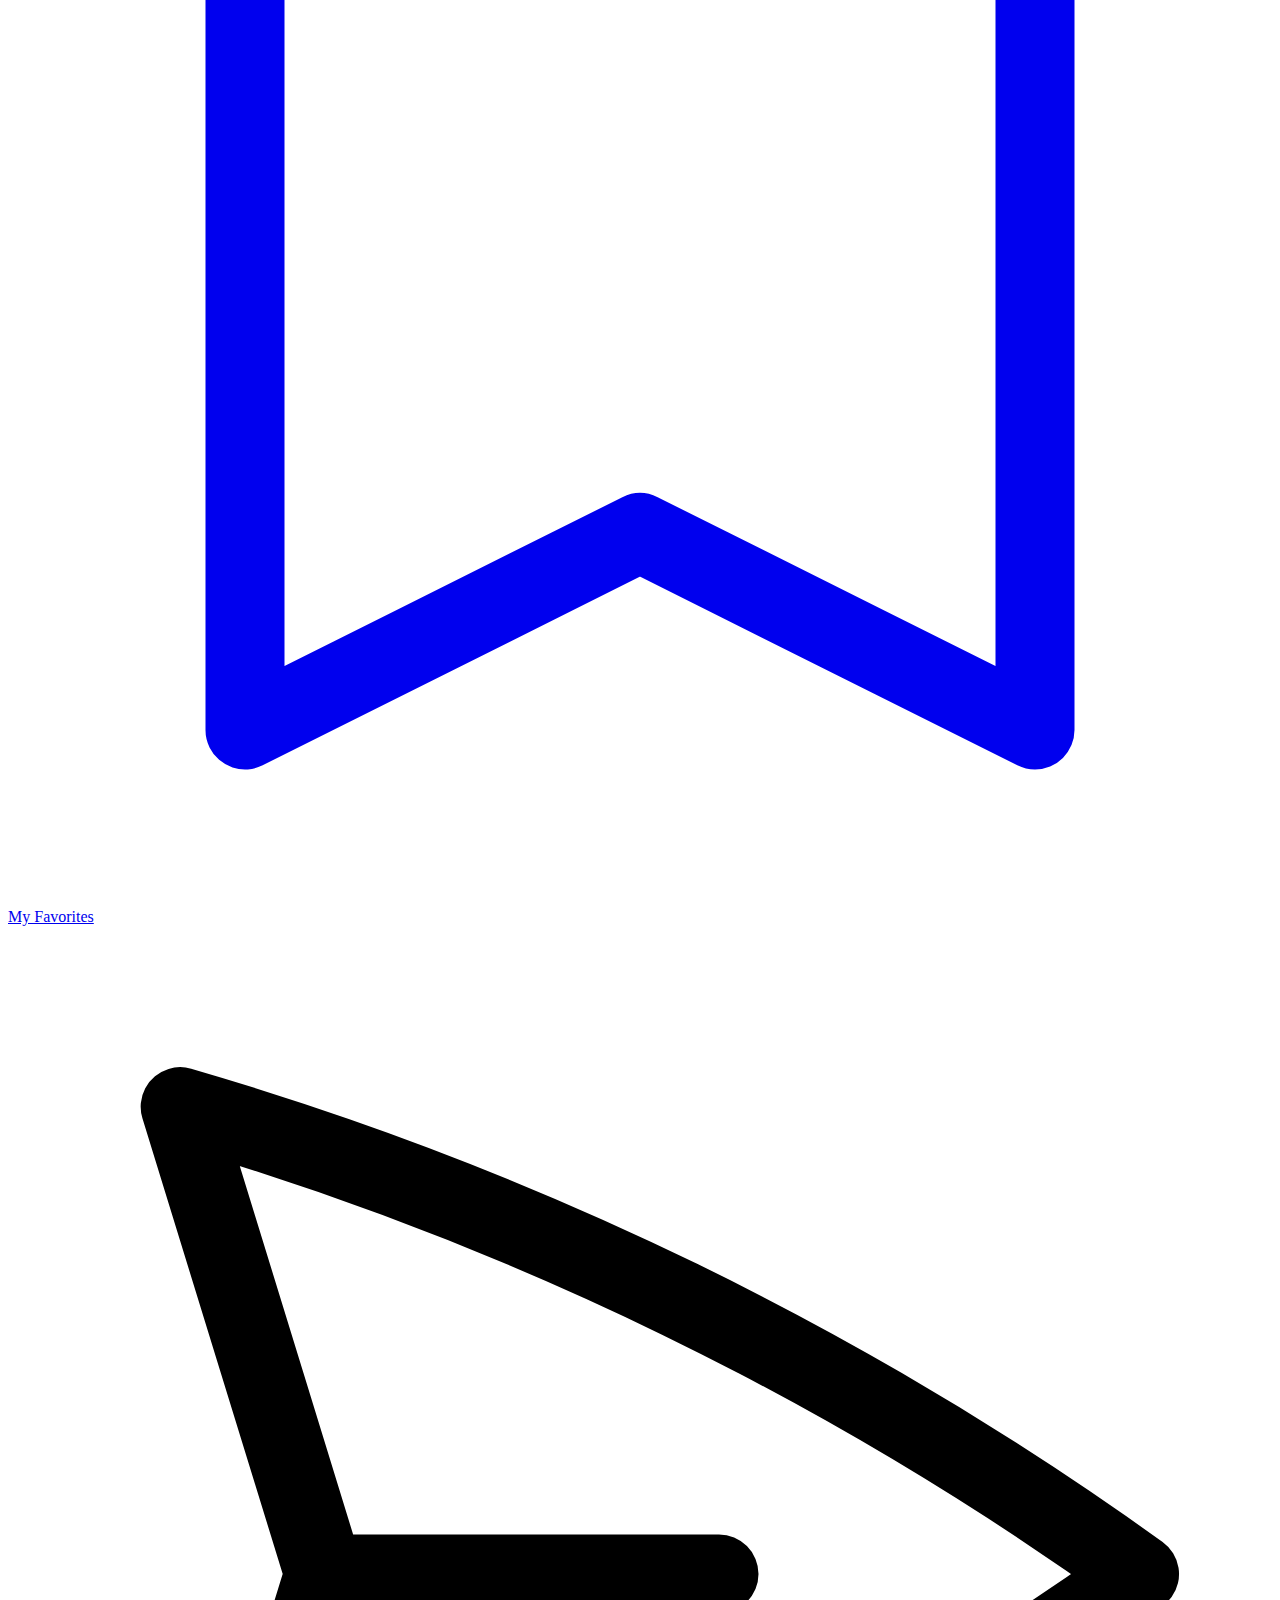
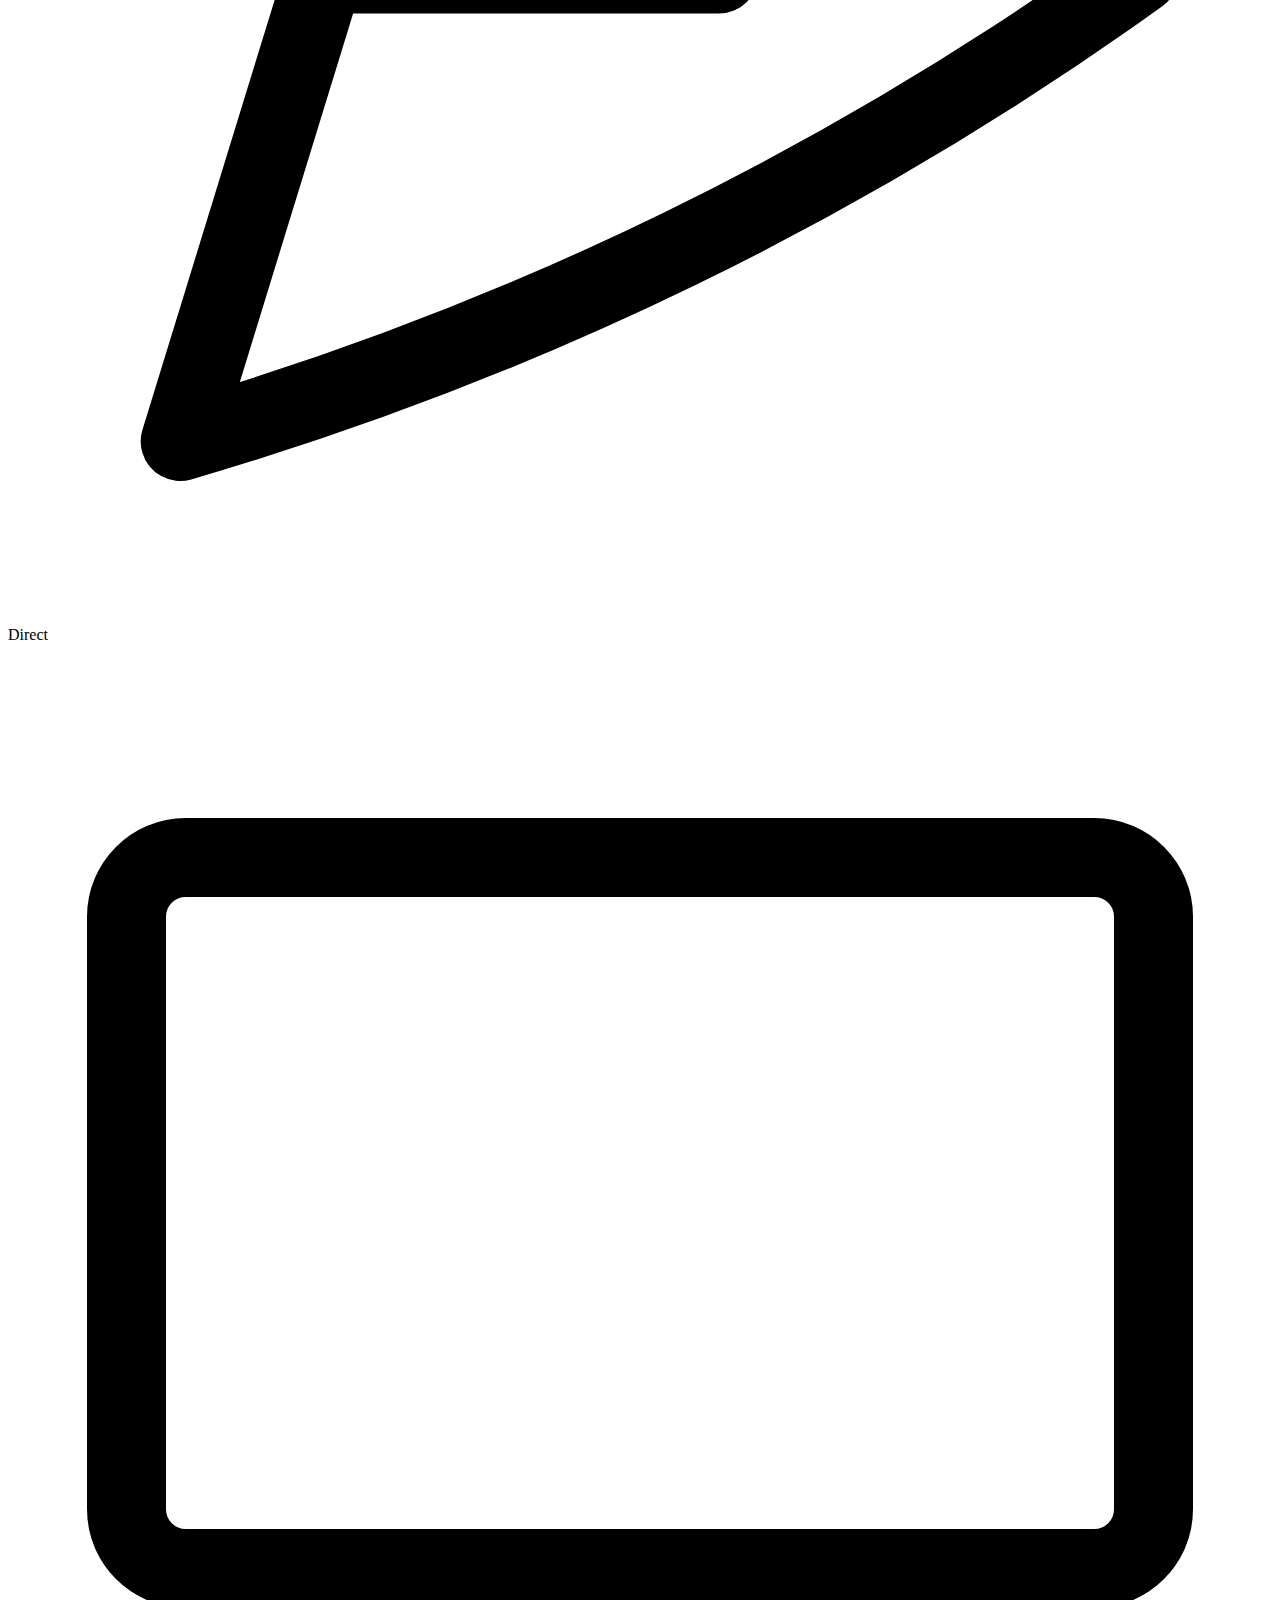
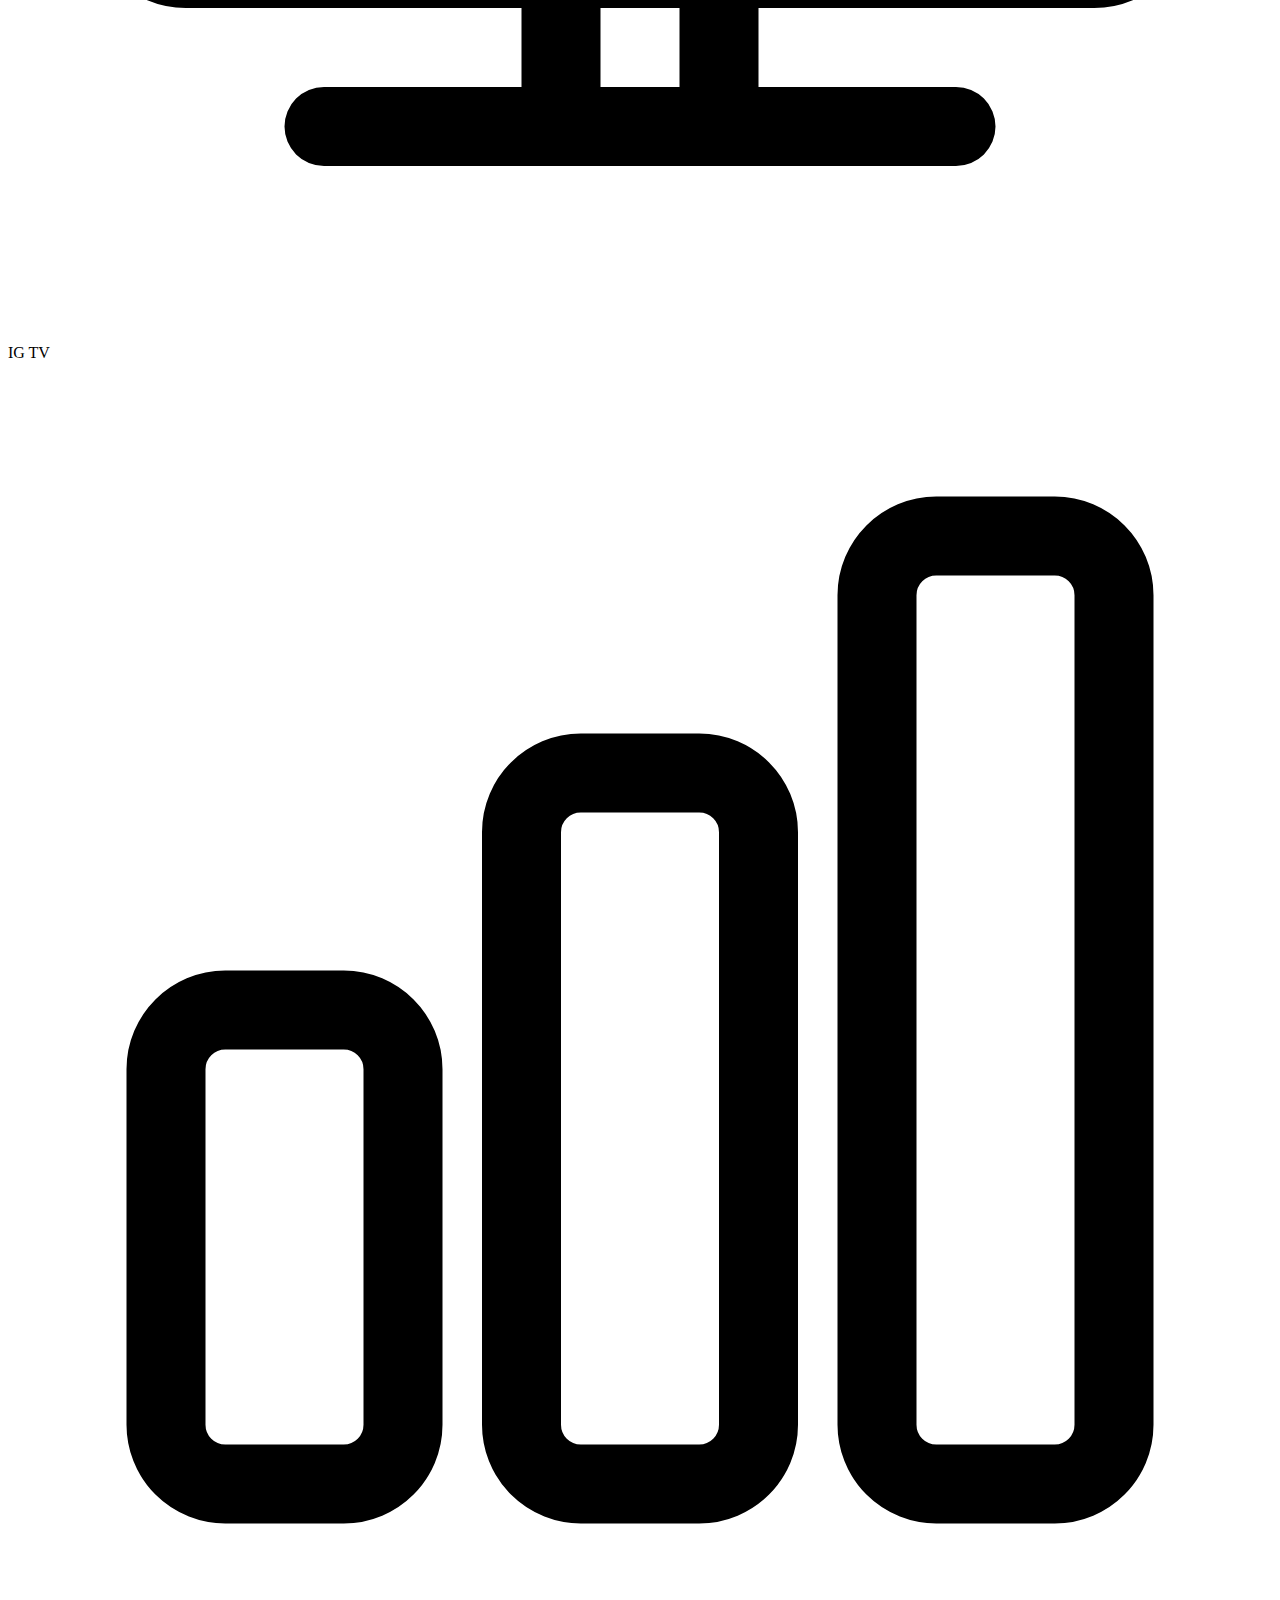
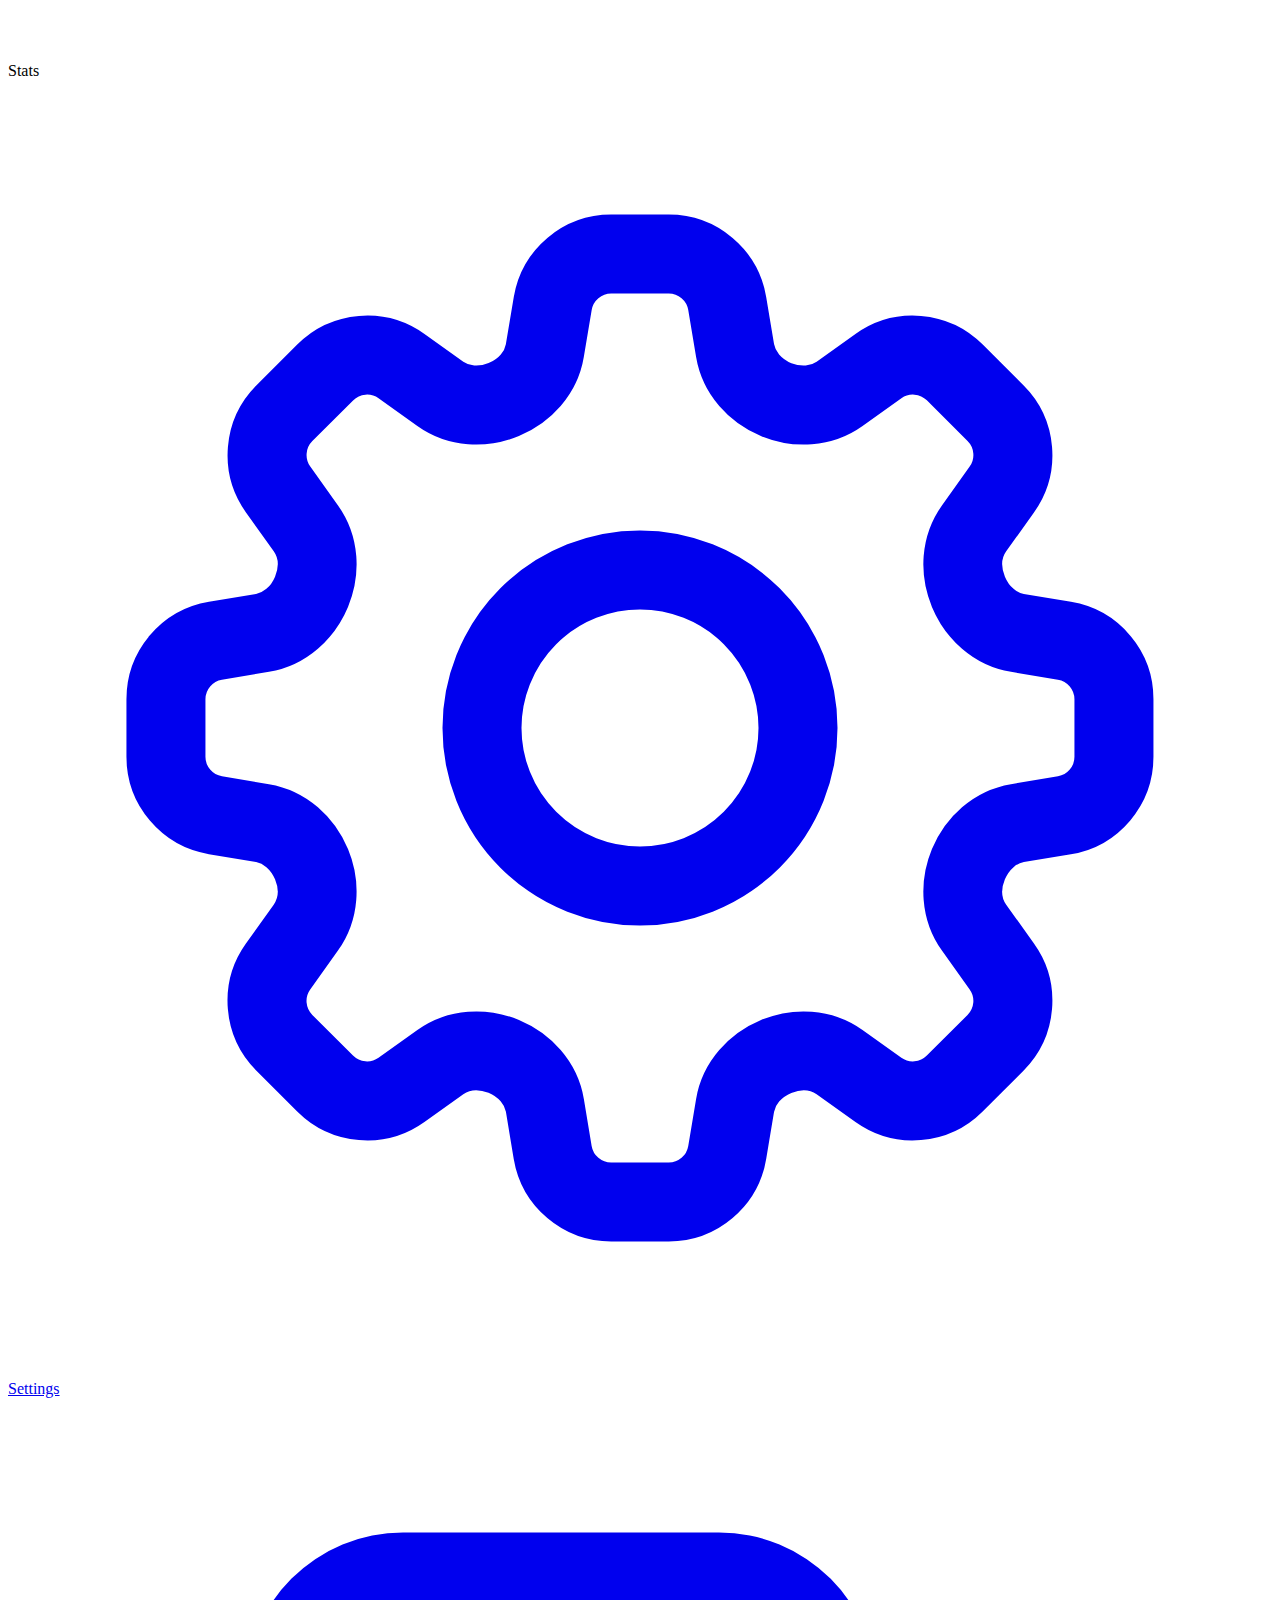
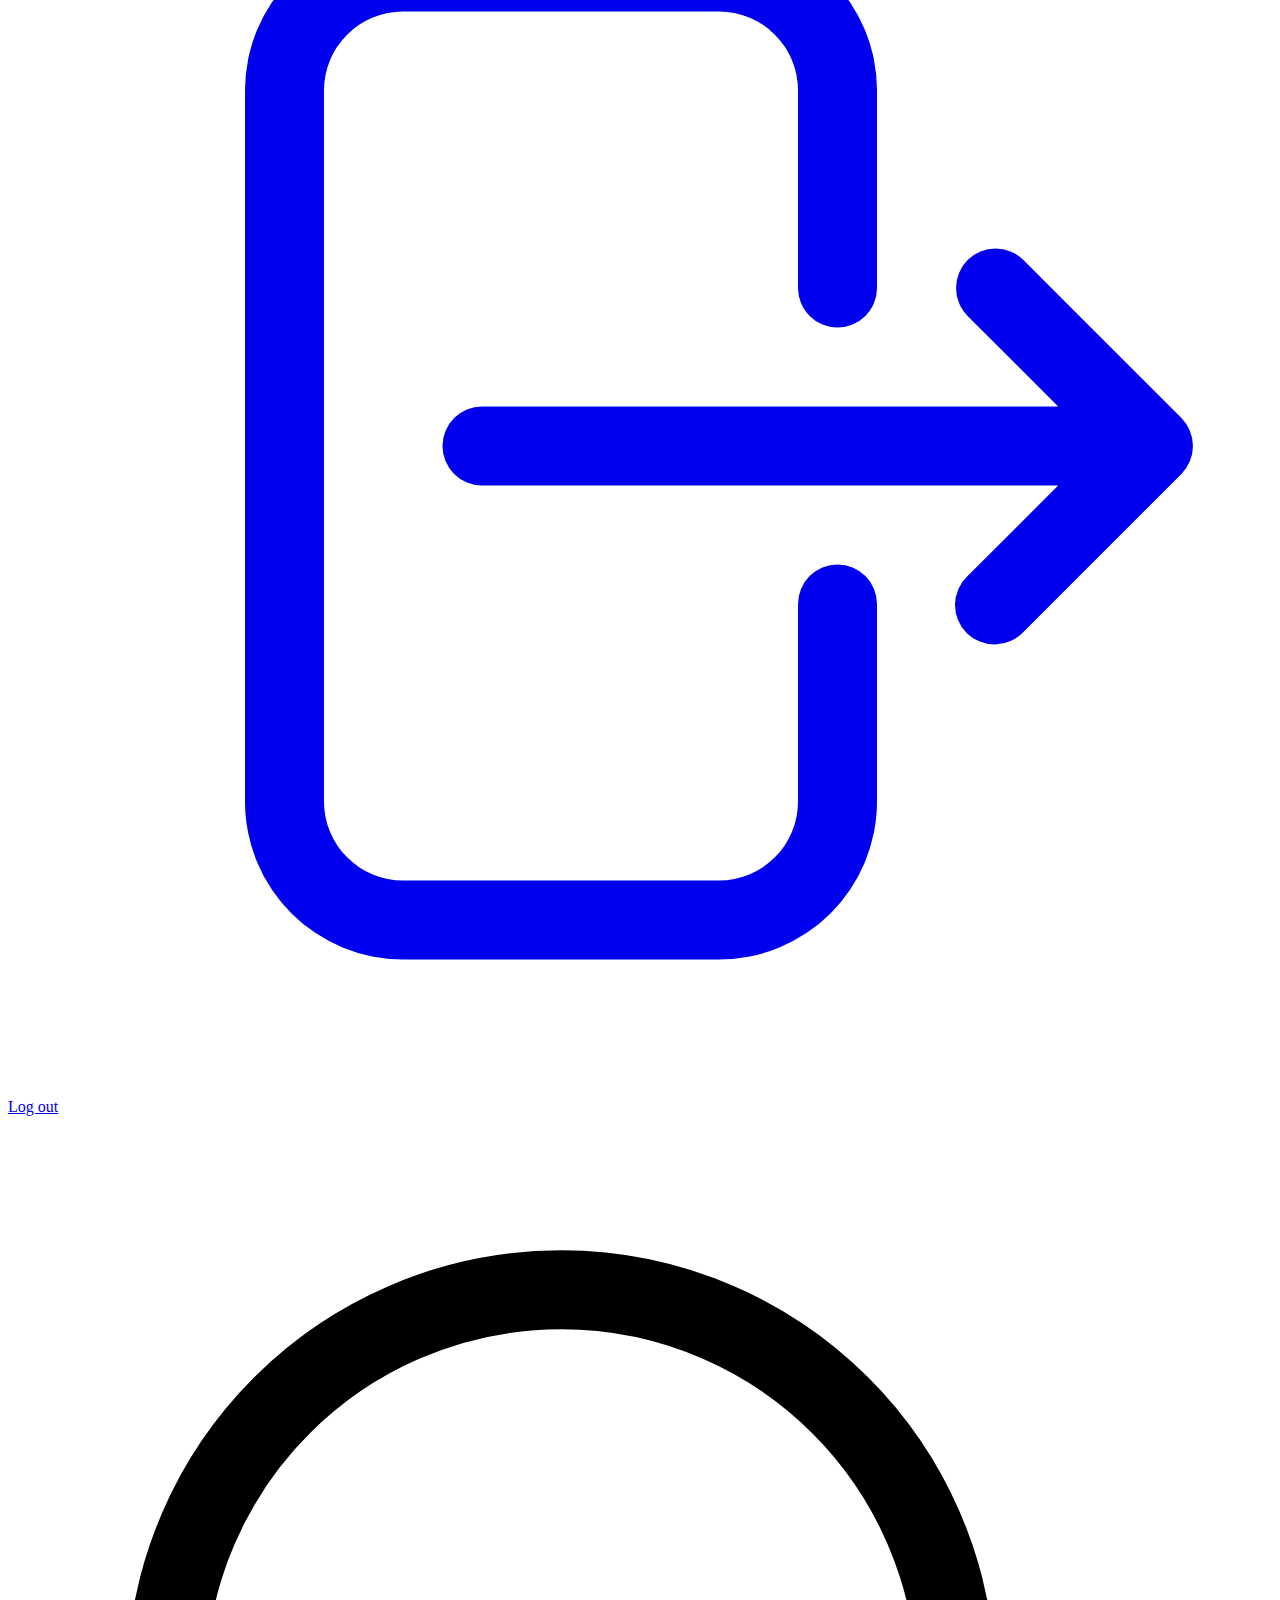
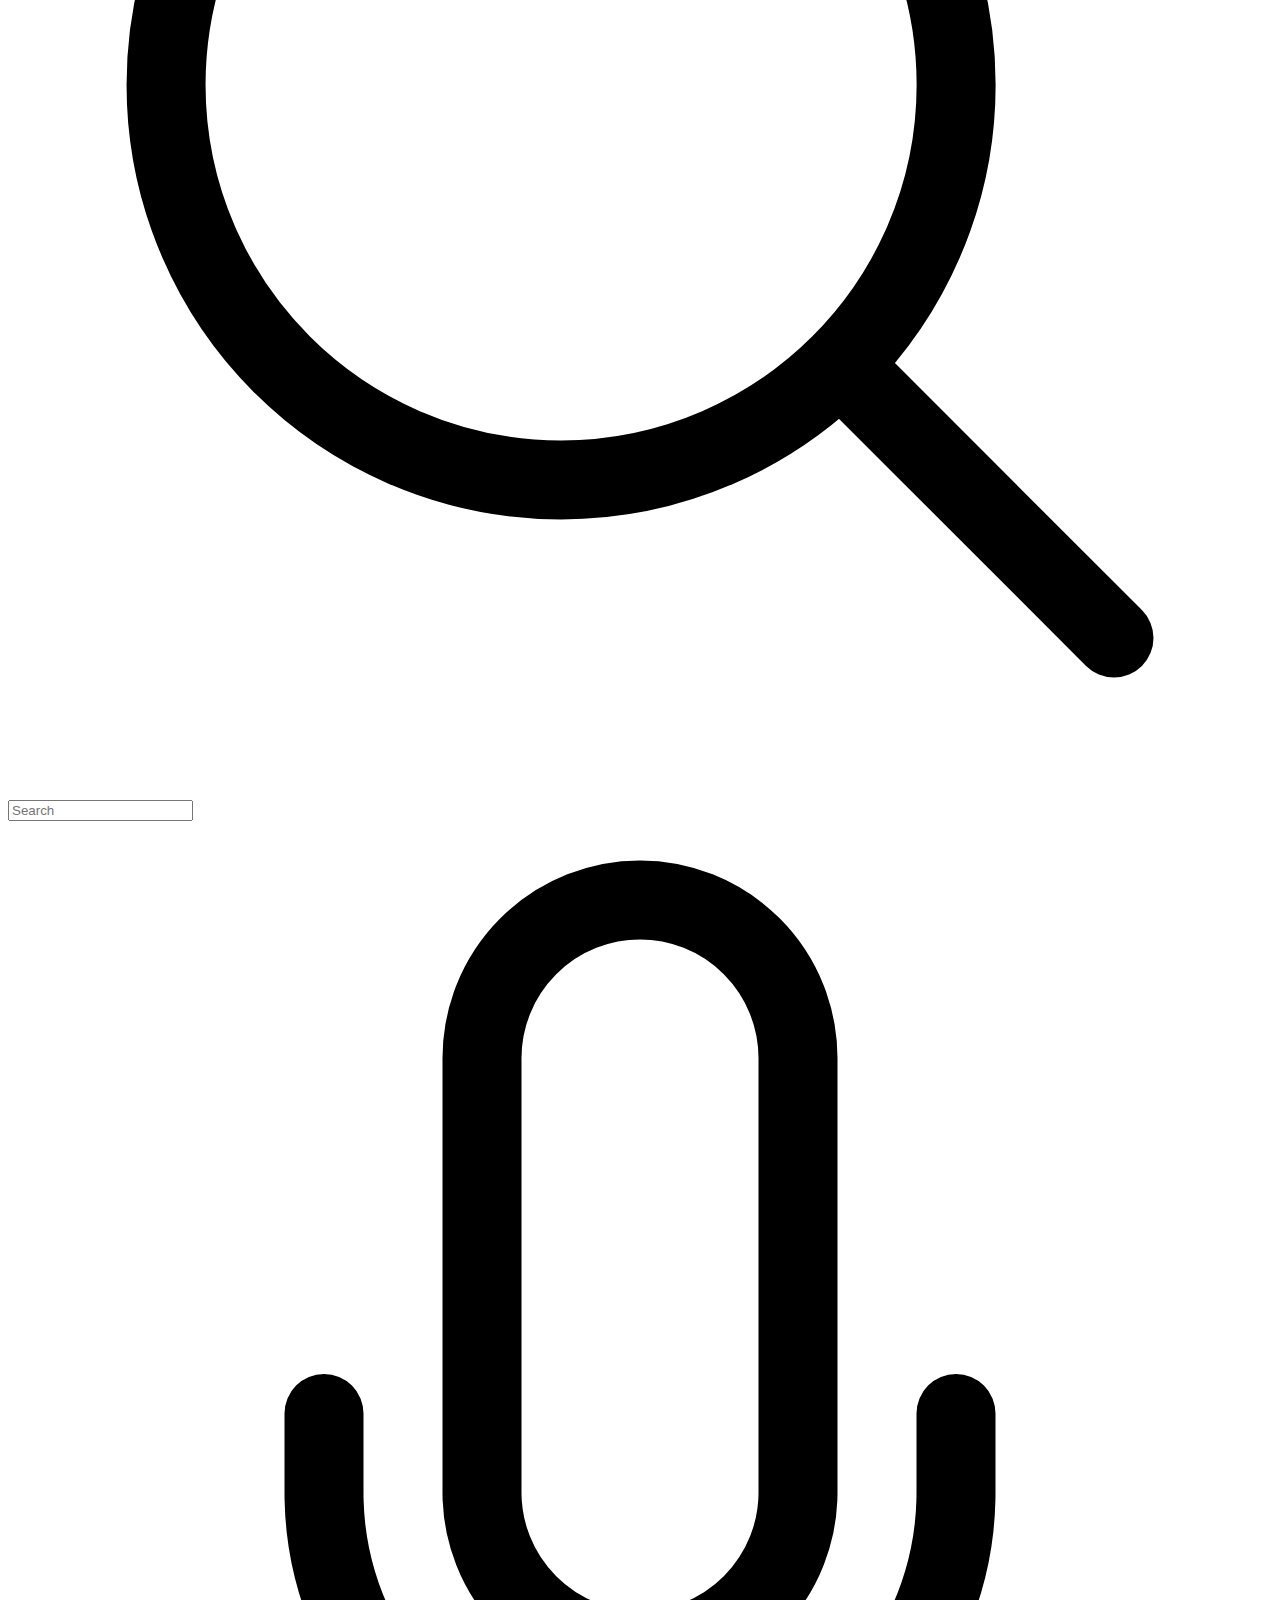
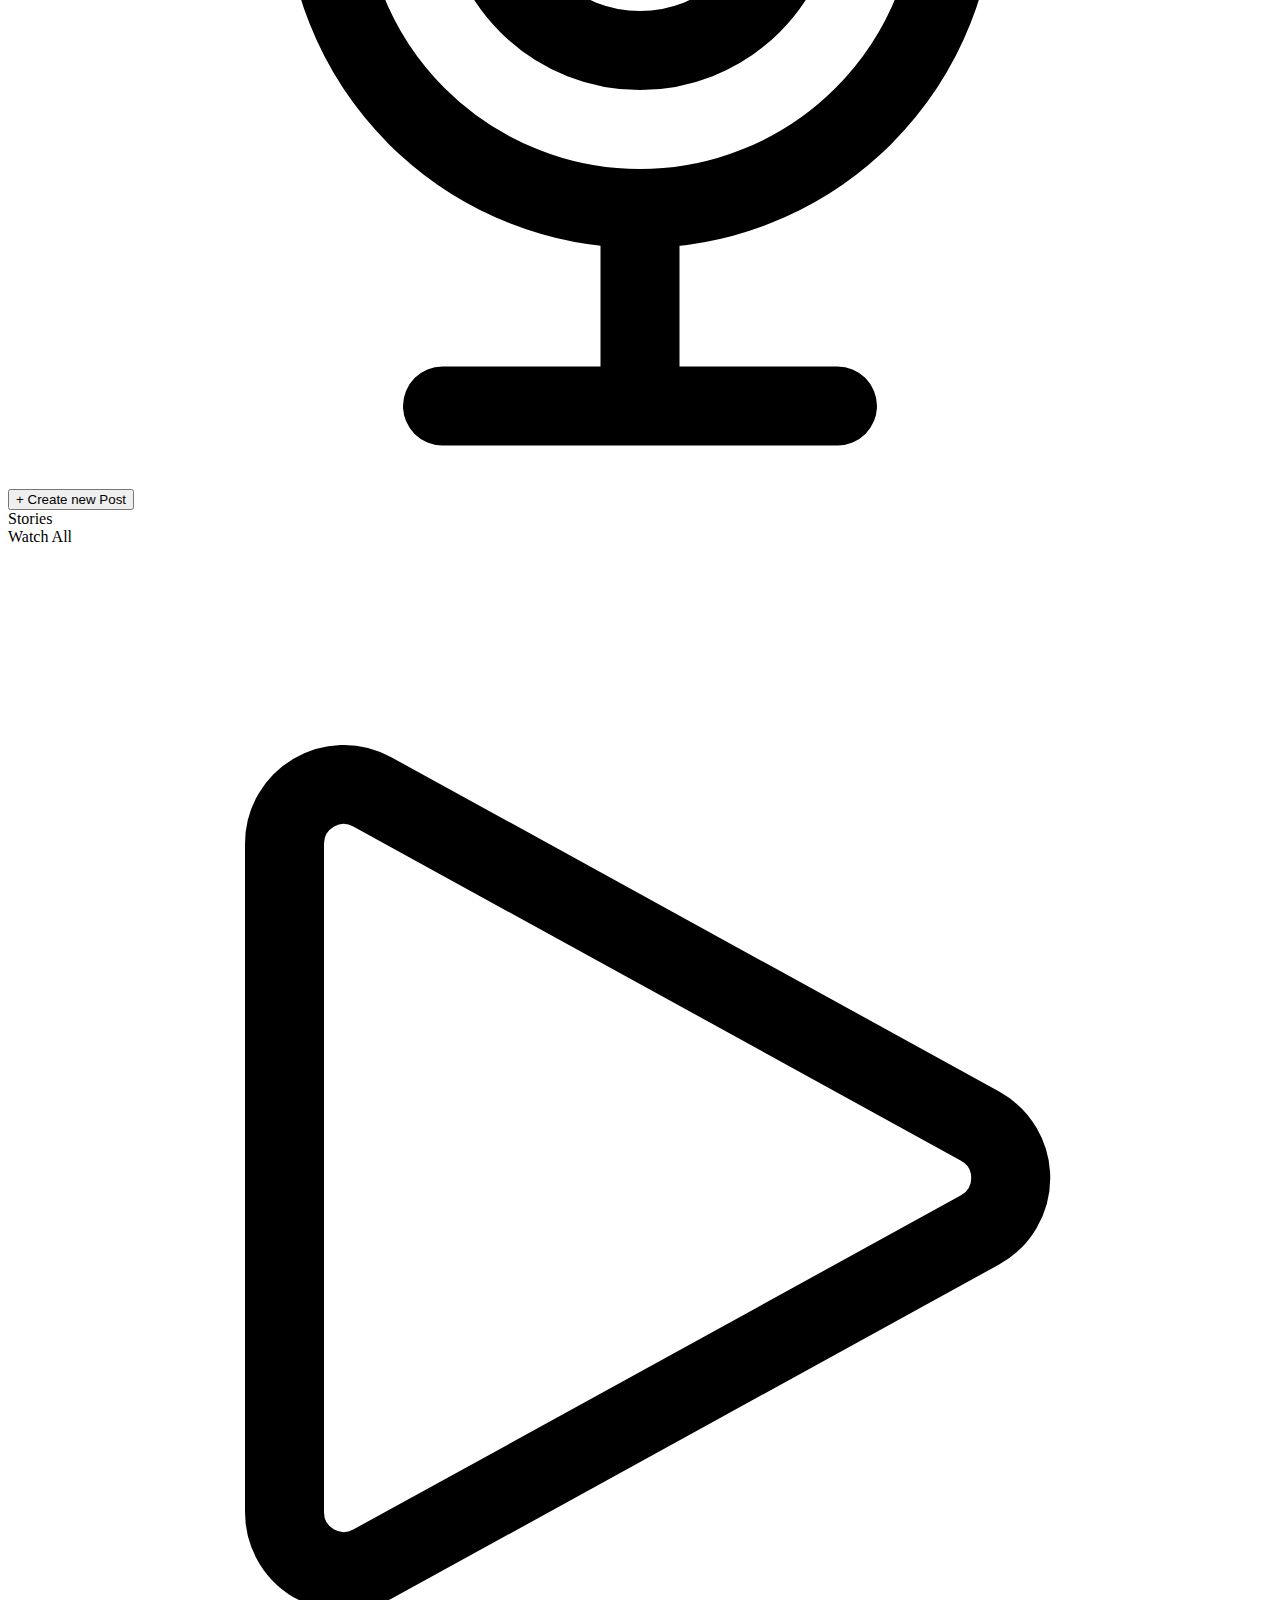
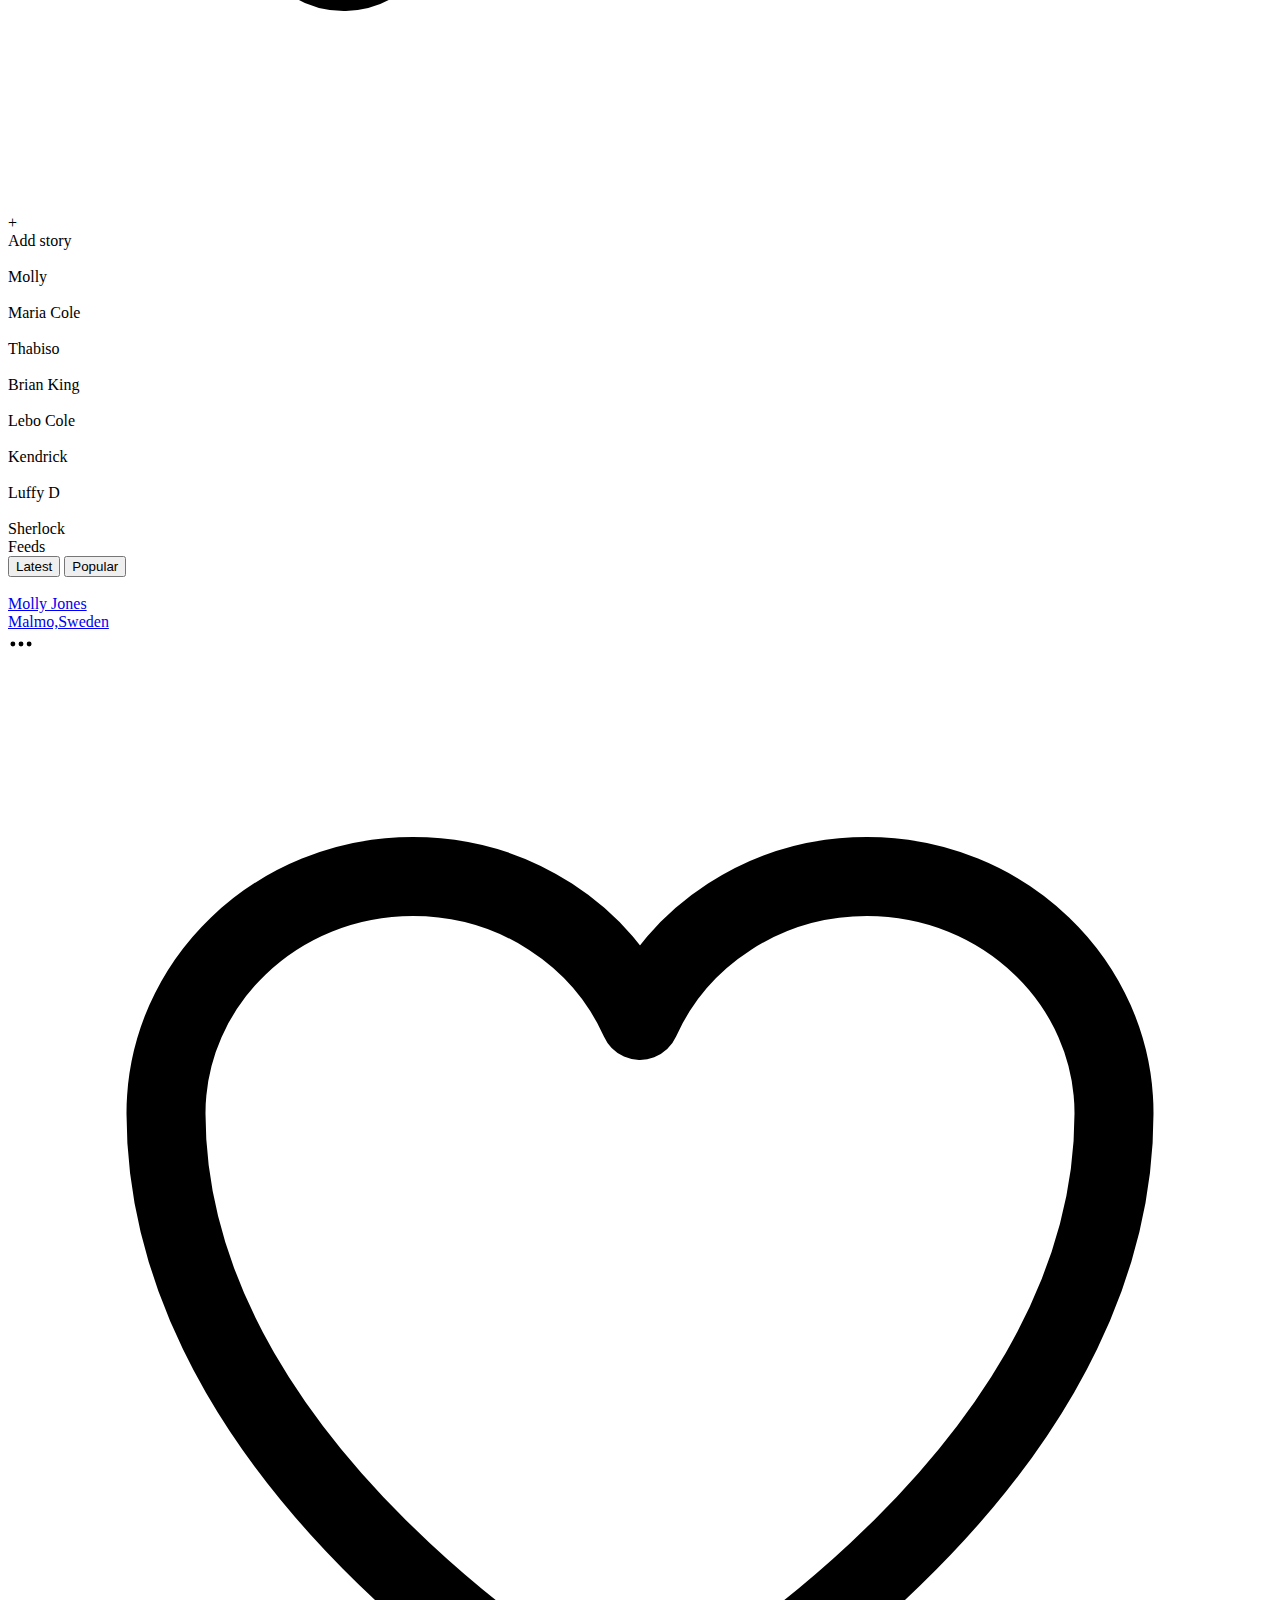
==== commit 5dd9576a: "saved page" ====
--- a/index.html
+++ b/index.html
@@ -6,6 +6,7 @@
     <meta name="viewport" content="width=device-width, initial-scale=1.0" />
     <link href="https://unpkg.com/tailwindcss@%5E1.0/dist/tailwind.min.css" rel="stylesheet">
     <script src="https://cdn.tailwindcss.com"></script>
+    <link rel="stylesheet" href="responsive.css">
     <style> 
         .no-scrollbar::-webkit-scrollbar { 
             display: none; 
@@ -16,28 +17,29 @@
 
 
     <!-- outside blog -------------------------------------------------------------------------------------------------------------------------------->
-    <div class="flex h-screen fixed left-0 right-0 top-0">
+    <div class="flex h-screen fixed left-0 right-0 top-0 w-full h-full">
 
 
       <!-- left side ------------------------------------------------------------------------------------------------------->
-      <div class="w-1/5 border-r-2 border-gray-100">
-        <div class=" grid items-center">
-            <div class="w-28 mx-20 mt-4">            
-                 <img src="https://www.edigitalagency.com.au/wp-content/uploads/Instagram-logo-black-white-horizontal-png.png" alt="">          
+      <div class="w-[20%] border-r-2 border-gray-100 left-div">
+        <div class=" grid items-center w-full">
+            <div class="w-full mx-20 mt-4 hide-lg">            
+                 <img class="w-28" src="https://www.edigitalagency.com.au/wp-content/uploads/Instagram-logo-black-white-horizontal-png.png" alt="">          
             </div>
           <!-- Pic and Location-->
-          <div class="h-76 border-b-2 border-gray-100 p-4">
+          <div class="h-76 border-b-2 border-gray-100 p-4 w-full hide-lg">
               <div class="flex flex-col items-center justify-center mt-6">
-                <a href="profile.html" class="flex bg-gradient-to-r from-rose-500 via-orange-500 to-pink-500 rounded-full p-1"
+                  <div
+                    class="bg-gradient-to-r from-rose-500 via-orange-500 to-pink-500 rounded-full p-1"
                   >
-                  <div class="w-28 h-28">
+                  <a href="profile.html" class="w-28 h-28">
                     <img
                       class="w-28 h-28 object-cover border-4 border-gray-50 rounded-full"
                       src="https://images.unsplash.com/photo-1589156280159-27698a70f29e?ixlib=rb-4.0.3&ixid=M3wxMjA3fDB8MHxwaG90by1wYWdlfHx8fGVufDB8fHx8fA%3D%3D&auto=format&fit=crop&w=3386&q=80"
                       alt=""
-                    /></div>
-                </a>
-                  <a href="profile.html" class="flex gap-4 mt-5 px-4">
+                    /></a>
+                  </div>
+                  <a href="profile.html" class="flex-col justify-center">
                     <div class='font-bold mb-[-.2rem] font-s ml-2.5'>Vera Cherry</div>
                     <div class='text-gray-400 text-sm'>Bremen, Germany</div>
                   </a>
@@ -63,44 +65,44 @@
           </div>
 
           <!-- Left Menu -->
-          <div class="h-96 text-gray-400 flex-col border-b-2 border-gray-100 p-4 pl-0">
+          <div class="h-96 text-gray-400 flex-col border-b-2 border-gray-100 p-4 pl-0 w-full">
               <div class="flex text-pink-600 gap-4 mt-5 px-4 border-l-4 border-pink-600 ">
                 <svg xmlns="http://www.w3.org/2000/svg" viewBox="0 0 24 24" fill="#E4405F" class="w-6 h-6 ml-4">
                   <path d="M11.47 3.84a.75.75 0 011.06 0l8.69 8.69a.75.75 0 101.06-1.06l-8.689-8.69a2.25 2.25 0 00-3.182 0l-8.69 8.69a.75.75 0 001.061 1.06l8.69-8.69z" />
                   <path d="M12 5.432l8.159 8.159c.03.03.06.058.091.086v6.198c0 1.035-.84 1.875-1.875 1.875H15a.75.75 0 01-.75-.75v-4.5a.75.75 0 00-.75-.75h-3a.75.75 0 00-.75.75V21a.75.75 0 01-.75.75H5.625a1.875 1.875 0 01-1.875-1.875v-6.198a2.29 2.29 0 00.091-.086L12 5.43z" />
                 </svg>
                              
-                <p class="font-bold">Feed</p>
+                <p class="font-bold hide-md ">Feed</p>
               </div>
               <div class="flex gap-4 mt-6 px-4">
                 <svg xmlns="http://www.w3.org/2000/svg" fill="none" viewBox="0 0 24 24" stroke-width="1.5" stroke="currentColor" class="w-6 h-6 ml-4">
                   <path stroke-linecap="round" stroke-linejoin="round" d="M9 17.25v1.007a3 3 0 01-.879 2.122L7.5 21h9l-.621-.621A3 3 0 0115 18.257V17.25m6-12V15a2.25 2.25 0 01-2.25 2.25H5.25A2.25 2.25 0 013 15V5.25m18 0A2.25 2.25 0 0018.75 3H5.25A2.25 2.25 0 003 5.25m18 0V12a2.25 2.25 0 01-2.25 2.25H5.25A2.25 2.25 0 013 12V5.25" />
                 </svg>
-                <p>Explore</p>  
-              </div>
-              <a href="saved.html" class="flex gap-4 mt-5 px-4 active:text-pink-600 active:border-l-4 active:border-pink-600">
+                <p class="hide-md">Explore</p>  
+              </div>
+              <a href="saved.html" class="flex gap-4 mt-6 px-4">
                 <svg xmlns="http://www.w3.org/2000/svg" fill="none" viewBox="0 0 24 24" stroke-width="1.5" stroke="currentColor" class="w-6 h-6 ml-4">
                   <path stroke-linecap="round" stroke-linejoin="round" d="M17.593 3.322c1.1.128 1.907 1.077 1.907 2.185V21L12 17.25 4.5 21V5.507c0-1.108.806-2.057 1.907-2.185a48.507 48.507 0 0111.186 0z" />
                 </svg>
-                <p>My Favorites</p>
-             </a>
+                <p class="hide-md">My Favorites</p>
+              </a>
               <div class="flex gap-4 mt-6 px-4">
                 <svg xmlns="http://www.w3.org/2000/svg" fill="none" viewBox="0 0 24 24" stroke-width="1.5" stroke="currentColor" class="w-6 h-6 ml-4">
                   <path stroke-linecap="round" stroke-linejoin="round" d="M6 12L3.269 3.126A59.768 59.768 0 0121.485 12 59.77 59.77 0 013.27 20.876L5.999 12zm0 0h7.5" />
                 </svg>
-                <p>Direct</p>              
+                <p class="hide-md">Direct</p>              
               </div>
               <div class="flex gap-4 mt-6 px-4">
                 <svg xmlns="http://www.w3.org/2000/svg" fill="none" viewBox="0 0 24 24" stroke-width="1.5" stroke="currentColor" class="w-6 h-6 ml-4">
                   <path stroke-linecap="round" stroke-linejoin="round" d="M6 20.25h12m-7.5-3v3m3-3v3m-10.125-3h17.25c.621 0 1.125-.504 1.125-1.125V4.875c0-.621-.504-1.125-1.125-1.125H3.375c-.621 0-1.125.504-1.125 1.125v11.25c0 .621.504 1.125 1.125 1.125z" />
                 </svg>
-                <p>IG TV</p>
+                <p class="hide-md">IG TV</p>
               </div>
               <div class="flex gap-4 mt-6 px-4">
                 <svg xmlns="http://www.w3.org/2000/svg" fill="none" viewBox="0 0 24 24" stroke-width="1.5" stroke="currentColor" class="w-6 h-6 ml-4">
                   <path stroke-linecap="round" stroke-linejoin="round" d="M3 13.125C3 12.504 3.504 12 4.125 12h2.25c.621 0 1.125.504 1.125 1.125v6.75C7.5 20.496 6.996 21 6.375 21h-2.25A1.125 1.125 0 013 19.875v-6.75zM9.75 8.625c0-.621.504-1.125 1.125-1.125h2.25c.621 0 1.125.504 1.125 1.125v11.25c0 .621-.504 1.125-1.125 1.125h-2.25a1.125 1.125 0 01-1.125-1.125V8.625zM16.5 4.125c0-.621.504-1.125 1.125-1.125h2.25C20.496 3 21 3.504 21 4.125v15.75c0 .621-.504 1.125-1.125 1.125h-2.25a1.125 1.125 0 01-1.125-1.125V4.125z" />
                 </svg>
-                <p>Stats</p>
+                <p class="hide-md">Stats</p>
               </div>
 
               <a href="settings.html" class="flex gap-4 mt-5 px-4 active:text-pink-600 active:border-l-4 active:border-pink-600">
@@ -108,17 +110,15 @@
                   <path stroke-linecap="round" stroke-linejoin="round" d="M10.343 3.94c.09-.542.56-.94 1.11-.94h1.093c.55 0 1.02.398 1.11.94l.149.894c.07.424.384.764.78.93.398.164.855.142 1.205-.108l.737-.527a1.125 1.125 0 011.45.12l.773.774c.39.389.44 1.002.12 1.45l-.527.737c-.25.35-.272.806-.107 1.204.165.397.505.71.93.78l.893.15c.543.09.94.56.94 1.109v1.094c0 .55-.397 1.02-.94 1.11l-.893.149c-.425.07-.765.383-.93.78-.165.398-.143.854.107 1.204l.527.738c.32.447.269 1.06-.12 1.45l-.774.773a1.125 1.125 0 01-1.449.12l-.738-.527c-.35-.25-.806-.272-1.203-.107-.397.165-.71.505-.781.929l-.149.894c-.09.542-.56.94-1.11.94h-1.094c-.55 0-1.019-.398-1.11-.94l-.148-.894c-.071-.424-.384-.764-.781-.93-.398-.164-.854-.142-1.204.108l-.738.527c-.447.32-1.06.269-1.45-.12l-.773-.774a1.125 1.125 0 01-.12-1.45l.527-.737c.25-.35.273-.806.108-1.204-.165-.397-.505-.71-.93-.78l-.894-.15c-.542-.09-.94-.56-.94-1.109v-1.094c0-.55.398-1.02.94-1.11l.894-.149c.424-.07.765-.383.93-.78.165-.398.143-.854-.107-1.204l-.527-.738a1.125 1.125 0 01.12-1.45l.773-.773a1.125 1.125 0 011.45-.12l.737.527c.35.25.807.272 1.204.107.397-.165.71-.505.78-.929l.15-.894z" />
                   <path stroke-linecap="round" stroke-linejoin="round" d="M15 12a3 3 0 11-6 0 3 3 0 016 0z" />
                 </svg>              
-                <p>Settings</p>
+                <p class="hide-md">Settings</p>
               </a>
 
           </div>
-       
-            <a href="login.html" class="flex text-gray-400 gap-4 mt-6 px-4 gap-4 mt-5 px-4 active:text-pink-600 active:border-l-4 active:border-pink-600">
-      
+          <a href="login.html" class="flex text-gray-400 gap-4 mt-6 px-4">
             <svg xmlns="http://www.w3.org/2000/svg" viewBox="0 0 24 24" fill="currentColor" class="w-6 h-6 ml-4">
               <path fill-rule="evenodd" d="M7.5 3.75A1.5 1.5 0 006 5.25v13.5a1.5 1.5 0 001.5 1.5h6a1.5 1.5 0 001.5-1.5V15a.75.75 0 011.5 0v3.75a3 3 0 01-3 3h-6a3 3 0 01-3-3V5.25a3 3 0 013-3h6a3 3 0 013 3V9A.75.75 0 0115 9V5.25a1.5 1.5 0 00-1.5-1.5h-6zm10.72 4.72a.75.75 0 011.06 0l3 3a.75.75 0 010 1.06l-3 3a.75.75 0 11-1.06-1.06l1.72-1.72H9a.75.75 0 010-1.5h10.94l-1.72-1.72a.75.75 0 010-1.06z" clip-rule="evenodd" />
             </svg>
-            <p>Log out</p>
+            <p class="hide-md">Log out</p>
           </a>
         </div>
       </div>
@@ -128,11 +128,11 @@
 
 
       <!-- middle ------------------------------------------------------------------------------------------------------------>
-      <div class="flex-1 flex flex-col">
+      <div class="w-[60%] flex flex-col middle-div">
 
         <!-- middle header ----------------------->
-        <div class="h-24 border-b-2 border-gray-100 flex justify-between items-center px-16">
-          <div class="flex justify-between gap-4 px-4 py-2 rounded-full border-2 w-[32rem] text-gray-500">
+        <div class="h-full border-b-2 border-gray-100 flex justify-between items-center px-16 w-full gap-4">
+          <div class="flex justify-between gap-4 px-4 py-2 rounded-full border-2 w-3/4 text-gray-500">
             <svg
               xmlns="http://www.w3.org/2000/svg"
               fill="none"
@@ -149,7 +149,7 @@
 
             <input
               type="text"
-              class="focus:outline-none flex-1"
+              class="focus:outline-none w-full"
               placeholder="Search"
             />
             <svg
@@ -168,17 +168,17 @@
             </svg>
           </div>
           <button
-            class="px-5 py-3 text-sm font-bold text-white rounded-full bg-gradient-to-r from-rose-500 via-orange-500 to-pink-500 hover:shadow-md"
+            class=" w-1/4 px-5 py-3 text-sm font-bold text-white rounded-full bg-gradient-to-r from-rose-500 via-orange-500 to-pink-500 hover:shadow-md"
           >
-            <span class="mr-2">+</span> Create new Post
+            <span class="mr-2 w-full">+</span> Create new Post
           </button>
         </div>
 
         <!-- Main section -------------------------------------------------->
-        <div class=" bg-gray-100 flex-1 relative px-16 pt-6 h-[30rem] no-scrollbar scroll-smooth overflow-auto pb-80">
-
-
-          <div class="flex justify-between items-center">
+        <div class=" bg-gray-100 relative px-8 pt-6 no-scrollbar scroll-smooth overflow-auto pb-80 w-full middle-sec">
+
+
+          <div class="flex justify-between items-center w-full">
             <div class="font-bold text-2xl">Stories</div>
             <div class="font-medium flex gap-2 cursor-pointer">
               Watch All
@@ -201,13 +201,13 @@
 
         <!-- pictures ------------------------------>
 
-          <div class=" pb-6 flex w-[45.6rem] flex-row gap-4 mt-8 no-scrollbar  overflow-x-scroll ">
+          <div class=" pb-6 flex w-[100%] flex-row gap-4 mt-8 no-scrollbar  overflow-x-scroll ">
             <div class="flex flex-col items-center justify-center hover:scale-95">
               <div
                 class="bg-gradient-to-r from-rose-500 via-orange-500 to-pink-500 rounded-full p-1"
               >
                 <div
-                  class="w-28 h-28 bg-gray-50 rounded-full flex justify-center text-4xl items-center"
+                  class="w-28 h-28 bg-gray-300 rounded-full flex justify-center text-4xl items-center resize-img"
                 >
                   +
                 </div>
@@ -219,24 +219,24 @@
               <div
                 class="bg-gradient-to-t from-white via-purple-400 to-red-500 rounded-full p-[2px]"
               >
-                <div class="w-28 h-28">
+                <div class="w-28 h-28 resize-img">
                   <img
-                  class=" w-28 h-28 object-cover border-4 border-gray-50 rounded-full"
+                  class=" w-28 h-28 object-cover border-4 border-gray-50 rounded-full resize-img"
                   src="https://plus.unsplash.com/premium_photo-1664867432842-16ae7a30aabd?ixlib=rb-4.0.3&ixid=M3wxMjA3fDB8MHxwaG90by1wYWdlfHx8fGVufDB8fHx8fA%3D%3D&auto=format&fit=crop&w=3328&q=80"
                   alt=""
                 />
                 </div>
               </div>
-              <div class="text-gray-500">Molly Jones</div>
+              <div class="text-gray-500">Molly</div>
             </div>
 
             <div class="flex flex-col items-center justify-center hover:scale-95">
               <div
                 class="bg-gradient-to-t from-white via-purple-400 to-red-500 rounded-full p-[2px]"
               >
-              <div class="w-28 h-28">
+              <div class="w-28 h-28 resize-img">
                 <img
-                  class="w-28 h-28 object-cover border-4 border-gray-50 rounded-full"
+                  class="w-28 h-28 object-cover border-4 border-gray-50 rounded-full resize-img"
                   src="https://imgs.search.brave.com/5F9ZimdOxsuCSBiSoAMUHUB06vnt_FQX3OPkGAkBnD0/rs:fit:860:0:0/g:ce/aHR0cHM6Ly9leHBl/cnRwaG90b2dyYXBo/eS5iLWNkbi5uZXQv/d3AtY29udGVudC91/cGxvYWRzLzIwMTgv/MTAvbWlrZS1mb3gt/NDY3NDk5LXVuc3Bs/YXNoLmpwZw" 
                   alt=""
                 />
@@ -249,9 +249,9 @@
               <div
                 class="bg-gradient-to-t from-white via-purple-400 to-red-500 rounded-full p-[2px]"
               >
-              <div class="w-28 h-28">
+              <div class="w-28 h-28 resize-img">
                 <img
-                  class="w-28 h-28 object-cover border-4 border-gray-50 rounded-full"
+                  class="w-28 h-28 object-cover border-4 border-gray-50 rounded-full resize-img"
                   src="https://cdn.pixabay.com/photo/2017/08/30/12/45/girl-2696947_1280.jpg" alt=""
                 /></div>
               </div>
@@ -262,9 +262,9 @@
               <div
               class="bg-gradient-to-t from-white via-purple-400 to-red-500 rounded-full p-[2px]"
             >
-                <div class="w-28 h-28">
+                <div class="w-28 h-28 resize-img">
                   <img
-                    class="w-28 h-28 object-cover border-4 border-gray-50 rounded-full"
+                    class="w-28 h-28 object-cover border-4 border-gray-50 rounded-full resize-img"
                     src="https://images.unsplash.com/photo-1539701938214-0d9736e1c16b?ixlib=rb-4.0.3&ixid=M3wxMjA3fDB8MHxwaG90by1wYWdlfHx8fGVufDB8fHx8fA%3D%3D&auto=format&fit=crop&w=3415&q=80"
                     alt=""
                   />
@@ -277,9 +277,9 @@
               <div
                 class="bg-gradient-to-t from-white via-purple-400 to-red-500 rounded-full p-[2px]"
               >
-              <div class="w-28 h-28">
+              <div class="w-28 h-28 resize-img">
                 <img
-                  class="w-28 h-28 object-cover border-4 border-gray-50 rounded-full"
+                  class="w-28 h-28 object-cover border-4 border-gray-50 rounded-full resize-img"
                   src="https://images.unsplash.com/photo-1620794108219-aedbaded4eea?ixlib=rb-4.0.3&ixid=M3wxMjA3fDB8MHxwaG90by1wYWdlfHx8fGVufDB8fHx8fA%3D%3D&auto=format&fit=crop&w=3387&q=80"
                   alt=""
                 /></div>
@@ -291,9 +291,9 @@
               <div
               class="bg-gradient-to-t from-white via-purple-400 to-red-500 rounded-full p-[2px]"
             >
-              <div class="w-28 h-28">
+              <div class="w-28 h-28 resize-img">
                 <img
-                  class="w-28 h-28 object-cover border-4 border-gray-50 rounded-full"
+                  class="w-28 h-28 object-cover border-4 border-gray-50 rounded-full resize-img"
                   src="https://img.freepik.com/free-photo/abstract-eye-portrait-young-women-elegance-generated-by-ai_188544-9712.jpg?size=626&ext=jpg&ga=GA1.1.386372595.1697587200&semt=ais" 
                   alt=""
                 />
@@ -305,9 +305,9 @@
               <div
               class="bg-gradient-to-t from-white via-purple-400 to-red-500 rounded-full p-[2px]"
             >
-              <div class="w-28 h-28">
+              <div class="w-28 h-28 resize-img">
                 <img
-                  class="w-28 h-28 object-cover border-4 border-gray-50 rounded-full"
+                  class="w-28 h-28 object-cover border-4 border-gray-50 rounded-full resize-img"
                   src="https://www.bp4ublog.com/wp-content/uploads/2022/04/male-poses-walking.png"
                   alt=""
                 />
@@ -315,13 +315,13 @@
               <div class="text-gray-500">Luffy D</div>
             </div>
 
-            <div class="flex flex-col items-center justify-center hover:scale-95">
+            <div class="flex flex-col items-center justify-center hover:scale-95 w-full">
               <div
               class="bg-gradient-to-t from-white via-purple-400 to-red-500 rounded-full p-[2px]"
             >
-              <div class="w-28 h-28">
+              <div class="w-28 h-28 resize-img">
                 <img
-                  class="w-28 h-28 object-cover border-4 border-gray-50 rounded-full"
+                  class="w-28 h-28 object-cover border-4 border-gray-50 rounded-full resize-img"
                   src="https://atd-blogs.s3.us-east-2.amazonaws.com/wp-content/uploads/2022/05/16150415/4-cool-iphone-wallpapers-1024x576.webp"
                   alt=""
                 />
@@ -332,8 +332,8 @@
 
         <!--Feed ---------------------------------->
 
-          <div class="flex mt-4 justify-between items-center">
-            <div class="font-bold text-2xl">Feeds</div>
+          <div class="flex mt-4 justify-between items-center w-full">
+            <div class="font-bold text-2xl hide-sm">Feeds</div>
             <div>
               <button class="px-6 py-1 border-2 border-gray-300 rounded-full mr-2 text-gray-300 font-bold">
                 Latest
@@ -354,7 +354,7 @@
           >
 
           <!-- post head  -->
-            <div class="flex justify-between items-center">
+            <div class="flex justify-between items-center w-full">
               <a href="profile.html" class="flex items-center gap-2">
                 <img class='w-12 h-12 rounded-full'
                   src="https://plus.unsplash.com/premium_photo-1664867432842-16ae7a30aabd?ixlib=rb-4.0.3&ixid=M3wxMjA3fDB8MHxwaG90by1wYWdlfHx8fGVufDB8fHx8fA%3D%3D&auto=format&fit=crop&w=3328&q=80"
@@ -372,35 +372,35 @@
             </div>
 
             <!-- post pic  -->
-            <div class="w-[44rem] flex justify-center overflow-hidden h-96 rounded-md mt-4">
-              <img class='hover:scale-105 rounded-md h-96 w-full object-cover' src="https://www.topgear.com/sites/default/files/2021/12/18.%20Koenigsegg%20Jesko.jpeg" alt="">
+            <div class="w-[100%] flex justify-center overflow-hidden h-[100%] rounded-md mt-4">
+              <img class='hover:scale-105 rounded-md h-[100%] w-full object-cover' src="https://www.topgear.com/sites/default/files/2021/12/18.%20Koenigsegg%20Jesko.jpeg" alt="">
             </div>
 
             <!-- post engagement  -->
-            <div class=" mt-4 flex justify-between">
+            <div class=" mt-4 flex justify-between w-full">
               <div class="flex">
-                <svg xmlns="http://www.w3.org/2000/svg" fill="none" viewBox="0 0 24 24" stroke-width="1.5" stroke="currentColor" class="w-6 h-6">
+                <svg xmlns="http://www.w3.org/2000/svg" fill="none" viewBox="0 0 24 24" stroke-width="1.5" stroke="currentColor" class="w-6 h-6 hide-md">
                   <path stroke-linecap="round" stroke-linejoin="round" d="M21 8.25c0-2.485-2.099-4.5-4.688-4.5-1.935 0-3.597 1.126-4.312 2.733-.715-1.607-2.377-2.733-4.313-2.733C5.1 3.75 3 5.765 3 8.25c0 7.22 9 12 9 12s9-4.78 9-12z" />
                 </svg>
-                <p class="text-sm ml-2">24.5k Like</p>
+                <p class="text-sm ml-2 ">24.5k Like</p>
               </div>
 
               <div class="flex">
-                <svg xmlns="http://www.w3.org/2000/svg" fill="none" viewBox="0 0 24 24" stroke-width="1.5" stroke="currentColor" class="w-6 h-6">
+                <svg xmlns="http://www.w3.org/2000/svg" fill="none" viewBox="0 0 24 24" stroke-width="1.5" stroke="currentColor" class="w-6 h-6 hide-md">
                   <path stroke-linecap="round" stroke-linejoin="round" d="M12 20.25c4.97 0 9-3.694 9-8.25s-4.03-8.25-9-8.25S3 7.444 3 12c0 2.104.859 4.023 2.273 5.48.432.447.74 1.04.586 1.641a4.483 4.483 0 01-.923 1.785A5.969 5.969 0 006 21c1.282 0 2.47-.402 3.445-1.087.81.22 1.668.337 2.555.337z" />
                 </svg>                
                 <p class="text-sm ml-2">40 Comment</p>
               </div>
 
               <div class="flex">
-                <svg xmlns="http://www.w3.org/2000/svg" fill="none" viewBox="0 0 24 24" stroke-width="1.5" stroke="currentColor" class="w-6 h-6">
+                <svg xmlns="http://www.w3.org/2000/svg" fill="none" viewBox="0 0 24 24" stroke-width="1.5" stroke="currentColor" class="w-6 h-6 hide-md">
                   <path stroke-linecap="round" stroke-linejoin="round" d="M7.217 10.907a2.25 2.25 0 100 2.186m0-2.186c.18.324.283.696.283 1.093s-.103.77-.283 1.093m0-2.186l9.566-5.314m-9.566 7.5l9.566 5.314m0 0a2.25 2.25 0 103.935 2.186 2.25 2.25 0 00-3.935-2.186zm0-12.814a2.25 2.25 0 103.933-2.185 2.25 2.25 0 00-3.933 2.185z" />
                 </svg>                
                 <p class="text-sm ml-2">Share</p>
               </div>
 
               <div class="flex">
-                <svg xmlns="http://www.w3.org/2000/svg" fill="none" viewBox="0 0 24 24" stroke-width="1.5" stroke="currentColor" class="w-6 h-6">
+                <svg xmlns="http://www.w3.org/2000/svg" fill="none" viewBox="0 0 24 24" stroke-width="1.5" stroke="currentColor" class="w-6 h-6 hide-md">
                   <path stroke-linecap="round" stroke-linejoin="round" d="M17.593 3.322c1.1.128 1.907 1.077 1.907 2.185V21L12 17.25 4.5 21V5.507c0-1.108.806-2.057 1.907-2.185a48.507 48.507 0 0111.186 0z" />
                 </svg>                
                 <p class="text-sm ml-2">26 Saved</p>
@@ -408,23 +408,23 @@
 
             </div>
 
-            <div class="mt-6 py-4 border-t-2 border-gray-100">
+            <div class="mt-6 py-4 border-t-2 border-gray-100 w-full">
                 Apply for a feature following the link in our bio and we will publish your photos</br>
                 in our account: <span class="text-[#1874DF]">@travelsfever</span>
             </div>
 
             <!-- post comments  -->
-            <div iv class="flex mt-6 ">
-                <a href="profile.html" class="w-12 h-12 "><img
+            <div iv class="flex mt-6 w-full">
+                <a href="profile.html" class="w-[12] h-12 "><img
                     class="w-12 h-12 rounded-full"
                     src="https://images.unsplash.com/photo-1589156280159-27698a70f29e?ixlib=rb-4.0.3&ixid=M3wxMjA3fDB8MHxwaG90by1wYWdlfHx8fGVufDB8fHx8fA%3D%3D&auto=format&fit=crop&w=3386&q=80"
                     alt=""
                   />
                 </a>
-                <div class="flex ml-4 bg-gray-50 justify-between gap-4 px-4 py-2 rounded-full border-2 w-[40rem] text-gray-500">
+                <div class="flex ml-4 bg-gray-50 justify-between gap-4 px-4 py-2 rounded-full border-2 w-[100%] text-gray-500">
                     <input
                       type="text"
-                      class="bg-gray-50 focus:outline-none flex-1"
+                      class="bg-gray-50 focus:outline-none w-full"
                       placeholder="Write your comment..."
                     />
 
@@ -453,7 +453,7 @@
 
         <!-- post head  -->
           <div class="flex justify-between items-center">
-            <a href="profile.html" class="flex items-center gap-2">
+            <div class="flex items-center gap-2">
               <img class='w-12 h-12 rounded-full'
                 src="https://atd-blogs.s3.us-east-2.amazonaws.com/wp-content/uploads/2022/05/16150415/4-cool-iphone-wallpapers-1024x576.webp"
                 alt=""
@@ -462,7 +462,7 @@
                   <div class='font-bold mb-[-.2rem]'>Sherlock</div>
                   <div class='text-gray-400 text-sm'>Shanghai,China</div>
               </div>
-            </a>
+            </div>
            
               <svg xmlns="http://www.w3.org/2000/svg" width="26" height="26" fill="currentColor" class="bi bi-three-dots mb-2" viewBox="0 0 16 16">
                   <path d="M3 9.5a1.5 1.5 0 1 1 0-3 1.5 1.5 0 0 1 0 3zm5 0a1.5 1.5 0 1 1 0-3 1.5 1.5 0 0 1 0 3zm5 0a1.5 1.5 0 1 1 0-3 1.5 1.5 0 0 1 0 3z"/>
@@ -470,36 +470,36 @@
           </div>
 
           <!-- post pic  -->
-          <div class="w-[44rem] flex justify-center overflow-hidden h-96 rounded-md mt-4">
-            <img class='hover:scale-105 rounded-md h-96 w-full object-cover' src="https://images.unsplash.com/photo-1516545595035-b494dd0161e4?ixlib=rb-4.0.3&ixid=M3wxMjA3fDB8MHxzZWFyY2h8MTB8fGNoaW5hfGVufDB8fDB8fHww&auto=format&fit=crop&w=800&q=60" 
+          <div class="w-[100%] flex justify-center overflow-hidden h-[100%] rounded-md mt-4">
+            <img class='hover:scale-105 rounded-md h-[100%] w-full object-cover' src="https://images.unsplash.com/photo-1516545595035-b494dd0161e4?ixlib=rb-4.0.3&ixid=M3wxMjA3fDB8MHxzZWFyY2h8MTB8fGNoaW5hfGVufDB8fDB8fHww&auto=format&fit=crop&w=800&q=60" 
             alt="">
           </div>
 
           <!-- post engagement  -->
-          <div class=" mt-4 flex justify-between">
+          <div class=" mt-4 flex justify-between w-full">
             <div class="flex">
-              <svg xmlns="http://www.w3.org/2000/svg" fill="none" viewBox="0 0 24 24" stroke-width="1.5" stroke="currentColor" class="w-6 h-6">
+              <svg xmlns="http://www.w3.org/2000/svg" fill="none" viewBox="0 0 24 24" stroke-width="1.5" stroke="currentColor" class="w-6 h-6 hide-md">
                 <path stroke-linecap="round" stroke-linejoin="round" d="M21 8.25c0-2.485-2.099-4.5-4.688-4.5-1.935 0-3.597 1.126-4.312 2.733-.715-1.607-2.377-2.733-4.313-2.733C5.1 3.75 3 5.765 3 8.25c0 7.22 9 12 9 12s9-4.78 9-12z" />
               </svg>
               <p class="text-sm ml-2">24.5k Like</p>
             </div>
 
             <div class="flex">
-              <svg xmlns="http://www.w3.org/2000/svg" fill="none" viewBox="0 0 24 24" stroke-width="1.5" stroke="currentColor" class="w-6 h-6">
+              <svg xmlns="http://www.w3.org/2000/svg" fill="none" viewBox="0 0 24 24" stroke-width="1.5" stroke="currentColor" class="w-6 h-6 hide-md">
                 <path stroke-linecap="round" stroke-linejoin="round" d="M12 20.25c4.97 0 9-3.694 9-8.25s-4.03-8.25-9-8.25S3 7.444 3 12c0 2.104.859 4.023 2.273 5.48.432.447.74 1.04.586 1.641a4.483 4.483 0 01-.923 1.785A5.969 5.969 0 006 21c1.282 0 2.47-.402 3.445-1.087.81.22 1.668.337 2.555.337z" />
               </svg>                
               <p class="text-sm ml-2">40 Comment</p>
             </div>
 
             <div class="flex">
-              <svg xmlns="http://www.w3.org/2000/svg" fill="none" viewBox="0 0 24 24" stroke-width="1.5" stroke="currentColor" class="w-6 h-6">
+              <svg xmlns="http://www.w3.org/2000/svg" fill="none" viewBox="0 0 24 24" stroke-width="1.5" stroke="currentColor" class="w-6 h-6 hide-md">
                 <path stroke-linecap="round" stroke-linejoin="round" d="M7.217 10.907a2.25 2.25 0 100 2.186m0-2.186c.18.324.283.696.283 1.093s-.103.77-.283 1.093m0-2.186l9.566-5.314m-9.566 7.5l9.566 5.314m0 0a2.25 2.25 0 103.935 2.186 2.25 2.25 0 00-3.935-2.186zm0-12.814a2.25 2.25 0 103.933-2.185 2.25 2.25 0 00-3.933 2.185z" />
               </svg>                
               <p class="text-sm ml-2">Share</p>
             </div>
 
             <div class="flex">
-              <svg xmlns="http://www.w3.org/2000/svg" fill="none" viewBox="0 0 24 24" stroke-width="1.5" stroke="currentColor" class="w-6 h-6">
+              <svg xmlns="http://www.w3.org/2000/svg" fill="none" viewBox="0 0 24 24" stroke-width="1.5" stroke="currentColor" class="w-6 h-6 hide-md">
                 <path stroke-linecap="round" stroke-linejoin="round" d="M17.593 3.322c1.1.128 1.907 1.077 1.907 2.185V21L12 17.25 4.5 21V5.507c0-1.108.806-2.057 1.907-2.185a48.507 48.507 0 0111.186 0z" />
               </svg>                
               <p class="text-sm ml-2">26 Saved</p>
@@ -507,23 +507,23 @@
 
           </div>
 
-          <div class="mt-6 py-4 border-t-2 border-gray-100">
+          <div class="mt-6 py-4 border-t-2 border-gray-100 w-full">
               Apply for a feature following the link in our bio and we will publish your photos</br>
               in our account: @travelsfever
           </div>
 
           <!-- post comments  -->
-          <div iv class="flex mt-6 ">
-              <a href="profile.html" class="w-12 h-12 "><img
+          <div iv class="flex mt-6 w-full">
+              <div class="w-12 h-12 "><img
                   class="w-12 h-12 rounded-full"
                   src="https://images.unsplash.com/photo-1589156280159-27698a70f29e?ixlib=rb-4.0.3&ixid=M3wxMjA3fDB8MHxwaG90by1wYWdlfHx8fGVufDB8fHx8fA%3D%3D&auto=format&fit=crop&w=3386&q=80"
                   alt=""
                 />
-              </a>
-              <div class="flex ml-4 bg-gray-50 justify-between gap-4 px-4 py-2 rounded-full border-2 w-[40rem] text-gray-500">
+              </div>
+              <div class="flex ml-4 bg-gray-50 justify-between gap-4 px-4 py-2 rounded-full border-2 w-full text-gray-500">
                   <input
                     type="text"
-                    class="bg-gray-50 focus:outline-none flex-1"
+                    class="bg-gray-50 focus:outline-none w-full"
                     placeholder="Write your comment..."
                   />
 
@@ -551,7 +551,7 @@
 
         <!-- post head  -->
           <div class="flex justify-between items-center">
-            <a href="profile.html" class="flex items-center gap-2">
+            <div class="flex items-center gap-2">
               <img class='w-12 h-12 rounded-full'
                 src="https://images.unsplash.com/photo-1539701938214-0d9736e1c16b?ixlib=rb-4.0.3&ixid=M3wxMjA3fDB8MHxwaG90by1wYWdlfHx8fGVufDB8fHx8fA%3D%3D&auto=format&fit=crop&w=3415&q=80"
                 alt=""
@@ -560,7 +560,7 @@
                   <div class='font-bold mb-[-.2rem]'>Brian King</div>
                   <div class='text-gray-400 text-sm'>Cape Town,South Africa</div>
               </div>
-            </a>
+            </div>
            
               <svg xmlns="http://www.w3.org/2000/svg" width="26" height="26" fill="currentColor" class="bi bi-three-dots mb-2" viewBox="0 0 16 16">
                   <path d="M3 9.5a1.5 1.5 0 1 1 0-3 1.5 1.5 0 0 1 0 3zm5 0a1.5 1.5 0 1 1 0-3 1.5 1.5 0 0 1 0 3zm5 0a1.5 1.5 0 1 1 0-3 1.5 1.5 0 0 1 0 3z"/>
@@ -568,37 +568,37 @@
           </div>
 
           <!-- post pic  -->
-          <div class="w-[44rem] flex justify-center overflow-hidden h-96 rounded-md mt-4">
-            <img class='hover:scale-105 rounded-md h-96 w-full object-cover' 
+          <div class="w-[100%] flex justify-center overflow-hidden h-[100%] rounded-md mt-4">
+            <img class='hover:scale-105 rounded-md h-[100%] w-full object-cover' 
             src="https://i.insider.com/5db2169f045a3125cb50e8d7?width=1300&format=jpeg&auto=webp" 
             alt="">
           </div>
 
           <!-- post engagement  -->
-          <div class=" mt-4 flex justify-between">
+          <div class=" mt-4 flex justify-between w-full">
             <div class="flex">
-              <svg xmlns="http://www.w3.org/2000/svg" fill="none" viewBox="0 0 24 24" stroke-width="1.5" stroke="currentColor" class="w-6 h-6">
+              <svg xmlns="http://www.w3.org/2000/svg" fill="none" viewBox="0 0 24 24" stroke-width="1.5" stroke="currentColor" class="w-6 h-6 hide-md">
                 <path stroke-linecap="round" stroke-linejoin="round" d="M21 8.25c0-2.485-2.099-4.5-4.688-4.5-1.935 0-3.597 1.126-4.312 2.733-.715-1.607-2.377-2.733-4.313-2.733C5.1 3.75 3 5.765 3 8.25c0 7.22 9 12 9 12s9-4.78 9-12z" />
               </svg>
               <p class="text-sm ml-2">24.5k Like</p>
             </div>
 
             <div class="flex">
-              <svg xmlns="http://www.w3.org/2000/svg" fill="none" viewBox="0 0 24 24" stroke-width="1.5" stroke="currentColor" class="w-6 h-6">
+              <svg xmlns="http://www.w3.org/2000/svg" fill="none" viewBox="0 0 24 24" stroke-width="1.5" stroke="currentColor" class="w-6 h-6 hide-md">
                 <path stroke-linecap="round" stroke-linejoin="round" d="M12 20.25c4.97 0 9-3.694 9-8.25s-4.03-8.25-9-8.25S3 7.444 3 12c0 2.104.859 4.023 2.273 5.48.432.447.74 1.04.586 1.641a4.483 4.483 0 01-.923 1.785A5.969 5.969 0 006 21c1.282 0 2.47-.402 3.445-1.087.81.22 1.668.337 2.555.337z" />
               </svg>                
               <p class="text-sm ml-2">40 Comment</p>
             </div>
 
             <div class="flex">
-              <svg xmlns="http://www.w3.org/2000/svg" fill="none" viewBox="0 0 24 24" stroke-width="1.5" stroke="currentColor" class="w-6 h-6">
+              <svg xmlns="http://www.w3.org/2000/svg" fill="none" viewBox="0 0 24 24" stroke-width="1.5" stroke="currentColor" class="w-6 h-6 hide-md">
                 <path stroke-linecap="round" stroke-linejoin="round" d="M7.217 10.907a2.25 2.25 0 100 2.186m0-2.186c.18.324.283.696.283 1.093s-.103.77-.283 1.093m0-2.186l9.566-5.314m-9.566 7.5l9.566 5.314m0 0a2.25 2.25 0 103.935 2.186 2.25 2.25 0 00-3.935-2.186zm0-12.814a2.25 2.25 0 103.933-2.185 2.25 2.25 0 00-3.933 2.185z" />
               </svg>                
               <p class="text-sm ml-2">Share</p>
             </div>
 
             <div class="flex">
-              <svg xmlns="http://www.w3.org/2000/svg" fill="none" viewBox="0 0 24 24" stroke-width="1.5" stroke="currentColor" class="w-6 h-6">
+              <svg xmlns="http://www.w3.org/2000/svg" fill="none" viewBox="0 0 24 24" stroke-width="1.5" stroke="currentColor" class="w-6 h-6 hide-md">
                 <path stroke-linecap="round" stroke-linejoin="round" d="M17.593 3.322c1.1.128 1.907 1.077 1.907 2.185V21L12 17.25 4.5 21V5.507c0-1.108.806-2.057 1.907-2.185a48.507 48.507 0 0111.186 0z" />
               </svg>                
               <p class="text-sm ml-2">26 Saved</p>
@@ -606,23 +606,23 @@
 
           </div>
 
-          <div class="mt-6 py-4 border-t-2 border-gray-100">
+          <div class="mt-6 py-4 border-t-2 border-gray-100 w-full">
               Apply for a feature following the link in our bio and we will publish your photos</br>
               in our account: @travelsfever
           </div>
 
           <!-- post comments  -->
-          <div iv class="flex mt-6 ">
-              <a href="profile.html" class="w-12 h-12 "><img
+          <div iv class="flex mt-6 w-full">
+              <div class="w-12 h-12 "><img
                   class="w-12 h-12 rounded-full"
                   src="https://images.unsplash.com/photo-1589156280159-27698a70f29e?ixlib=rb-4.0.3&ixid=M3wxMjA3fDB8MHxwaG90by1wYWdlfHx8fGVufDB8fHx8fA%3D%3D&auto=format&fit=crop&w=3386&q=80"
                   alt=""
                 />
-              </a>
-              <div class="flex ml-4 bg-gray-50 justify-between gap-4 px-4 py-2 rounded-full border-2 w-[40rem] text-gray-500">
+              </div>
+              <div class="flex ml-4 bg-gray-50 justify-between gap-4 px-4 py-2 rounded-full border-2 w-full text-gray-500">
                   <input
                     type="text"
-                    class="bg-gray-50 focus:outline-none flex-1"
+                    class="bg-gray-50 focus:outline-none w-full"
                     placeholder="Write your comment..."
                   />
 
@@ -650,7 +650,7 @@
 
        <!-- post head  -->
          <div class="flex justify-between items-center">
-           <a href="profile.html" class="flex items-center gap-2">
+           <div class="flex items-center gap-2">
              <img class='w-12 h-12 rounded-full'
                src="https://imgs.search.brave.com/5F9ZimdOxsuCSBiSoAMUHUB06vnt_FQX3OPkGAkBnD0/rs:fit:860:0:0/g:ce/aHR0cHM6Ly9leHBl/cnRwaG90b2dyYXBo/eS5iLWNkbi5uZXQv/d3AtY29udGVudC91/cGxvYWRzLzIwMTgv/MTAvbWlrZS1mb3gt/NDY3NDk5LXVuc3Bs/YXNoLmpwZw" 
                alt=""
@@ -659,7 +659,7 @@
                  <div class='font-bold mb-[-.2rem]'>Maria Cole</div>
                  <div class='text-gray-400 text-sm'>Midrand,South Africa</div>
              </div>
-            </a>
+           </div>
           
              <svg xmlns="http://www.w3.org/2000/svg" width="26" height="26" fill="currentColor" class="bi bi-three-dots mb-2" viewBox="0 0 16 16">
                  <path d="M3 9.5a1.5 1.5 0 1 1 0-3 1.5 1.5 0 0 1 0 3zm5 0a1.5 1.5 0 1 1 0-3 1.5 1.5 0 0 1 0 3zm5 0a1.5 1.5 0 1 1 0-3 1.5 1.5 0 0 1 0 3z"/>
@@ -667,36 +667,36 @@
          </div>
 
          <!-- post pic  -->
-         <div class="w-[44rem] flex justify-center overflow-hidden h-96 rounded-md mt-4">
-           <img class='hover:scale-105 rounded-md h-96 w-full object-cover' 
+         <div class="w-[100%] flex justify-center overflow-hidden h-[100%] rounded-md mt-4">
+           <img class='hover:scale-105 rounded-md h-[100%] w-full object-cover' 
            src="https://images.caxton.co.za/wp-content/uploads/sites/6/2018/02/fun6_27396.jpg" alt="">
          </div>
 
          <!-- post engagement  -->
-         <div class=" mt-4 flex justify-between">
+         <div class=" mt-4 flex justify-between w-full">
            <div class="flex">
-             <svg xmlns="http://www.w3.org/2000/svg" fill="none" viewBox="0 0 24 24" stroke-width="1.5" stroke="currentColor" class="w-6 h-6">
+             <svg xmlns="http://www.w3.org/2000/svg" fill="none" viewBox="0 0 24 24" stroke-width="1.5" stroke="currentColor" class="w-6 h-6 hide-md">
                <path stroke-linecap="round" stroke-linejoin="round" d="M21 8.25c0-2.485-2.099-4.5-4.688-4.5-1.935 0-3.597 1.126-4.312 2.733-.715-1.607-2.377-2.733-4.313-2.733C5.1 3.75 3 5.765 3 8.25c0 7.22 9 12 9 12s9-4.78 9-12z" />
              </svg>
              <p class="text-sm ml-2">24.5k Like</p>
            </div>
 
            <div class="flex">
-             <svg xmlns="http://www.w3.org/2000/svg" fill="none" viewBox="0 0 24 24" stroke-width="1.5" stroke="currentColor" class="w-6 h-6">
+             <svg xmlns="http://www.w3.org/2000/svg" fill="none" viewBox="0 0 24 24" stroke-width="1.5" stroke="currentColor" class="w-6 h-6 hide-md">
                <path stroke-linecap="round" stroke-linejoin="round" d="M12 20.25c4.97 0 9-3.694 9-8.25s-4.03-8.25-9-8.25S3 7.444 3 12c0 2.104.859 4.023 2.273 5.48.432.447.74 1.04.586 1.641a4.483 4.483 0 01-.923 1.785A5.969 5.969 0 006 21c1.282 0 2.47-.402 3.445-1.087.81.22 1.668.337 2.555.337z" />
              </svg>                
              <p class="text-sm ml-2">40 Comment</p>
            </div>
 
            <div class="flex">
-             <svg xmlns="http://www.w3.org/2000/svg" fill="none" viewBox="0 0 24 24" stroke-width="1.5" stroke="currentColor" class="w-6 h-6">
+             <svg xmlns="http://www.w3.org/2000/svg" fill="none" viewBox="0 0 24 24" stroke-width="1.5" stroke="currentColor" class="w-6 h-6 hide-md">
                <path stroke-linecap="round" stroke-linejoin="round" d="M7.217 10.907a2.25 2.25 0 100 2.186m0-2.186c.18.324.283.696.283 1.093s-.103.77-.283 1.093m0-2.186l9.566-5.314m-9.566 7.5l9.566 5.314m0 0a2.25 2.25 0 103.935 2.186 2.25 2.25 0 00-3.935-2.186zm0-12.814a2.25 2.25 0 103.933-2.185 2.25 2.25 0 00-3.933 2.185z" />
              </svg>                
              <p class="text-sm ml-2">Share</p>
            </div>
 
            <div class="flex">
-             <svg xmlns="http://www.w3.org/2000/svg" fill="none" viewBox="0 0 24 24" stroke-width="1.5" stroke="currentColor" class="w-6 h-6">
+             <svg xmlns="http://www.w3.org/2000/svg" fill="none" viewBox="0 0 24 24" stroke-width="1.5" stroke="currentColor" class="w-6 h-6 hide-md">
                <path stroke-linecap="round" stroke-linejoin="round" d="M17.593 3.322c1.1.128 1.907 1.077 1.907 2.185V21L12 17.25 4.5 21V5.507c0-1.108.806-2.057 1.907-2.185a48.507 48.507 0 0111.186 0z" />
              </svg>                
              <p class="text-sm ml-2">26 Saved</p>
@@ -704,23 +704,23 @@
 
          </div>
 
-         <div class="mt-6 py-4 border-t-2 border-gray-100">
+         <div class="mt-6 py-4 border-t-2 border-gray-100 w-full">
              Apply for a feature following the link in our bio and we will publish your photos</br>
              in our account: @travelsfever
          </div>
 
          <!-- post comments  -->
-         <div iv class="flex mt-6 ">
-             <a href="profile.html" class="w-12 h-12 "><img
+         <div iv class="flex mt-6 w-full">
+             <div class="w-12 h-12 "><img
                  class="w-12 h-12 rounded-full"
                  src="https://images.unsplash.com/photo-1589156280159-27698a70f29e?ixlib=rb-4.0.3&ixid=M3wxMjA3fDB8MHxwaG90by1wYWdlfHx8fGVufDB8fHx8fA%3D%3D&auto=format&fit=crop&w=3386&q=80"
                  alt=""
                />
-             </a>
-             <div class="flex ml-4 bg-gray-50 justify-between gap-4 px-4 py-2 rounded-full border-2 w-[40rem] text-gray-500">
+             </div>
+             <div class="flex ml-4 bg-gray-50 justify-between gap-4 px-4 py-2 rounded-full border-2 w-full text-gray-500">
                  <input
                    type="text"
-                   class="bg-gray-50 focus:outline-none flex-1"
+                   class="bg-gray-50 focus:outline-none w-full"
                    placeholder="Write your comment..."
                  />
 
@@ -748,7 +748,7 @@
 
       <!-- post head  -->
         <div class="flex justify-between items-center">
-          <a href="profile.html" class="flex items-center gap-2">
+          <div class="flex items-center gap-2">
             <img class='w-12 h-12 rounded-full'
               src="https://images.unsplash.com/photo-1620794108219-aedbaded4eea?ixlib=rb-4.0.3&ixid=M3wxMjA3fDB8MHxwaG90by1wYWdlfHx8fGVufDB8fHx8fA%3D%3D&auto=format&fit=crop&w=3387&q=80"
               alt=""
@@ -757,7 +757,7 @@
                 <div class='font-bold mb-[-.2rem]'>Lebo Jones</div>
                 <div class='text-gray-400 text-sm'>United States</div>
             </div>
-          </a>
+          </div>
          
             <svg xmlns="http://www.w3.org/2000/svg" width="26" height="26" fill="currentColor" class="bi bi-three-dots mb-2" viewBox="0 0 16 16">
                 <path d="M3 9.5a1.5 1.5 0 1 1 0-3 1.5 1.5 0 0 1 0 3zm5 0a1.5 1.5 0 1 1 0-3 1.5 1.5 0 0 1 0 3zm5 0a1.5 1.5 0 1 1 0-3 1.5 1.5 0 0 1 0 3z"/>
@@ -765,36 +765,36 @@
         </div>
 
         <!-- post pic  -->
-        <div class="w-[44rem] flex justify-center overflow-hidden h-96 rounded-md mt-4">
-          <img class='hover:scale-105 rounded-md h-96 w-full object-cover' 
+        <div class="w-[100%] flex justify-center overflow-hidden h-[100%] rounded-md mt-4">
+          <img class='hover:scale-105 rounded-md h-[100%] w-full object-cover' 
           src="https://blisslights.com/cdn/shop/articles/2022_10_06.webp?v=1667338077" alt="">
         </div>
 
         <!-- post engagement  -->
-        <div class=" mt-4 flex justify-between">
+        <div class=" mt-4 flex justify-between w-full">
           <div class="flex">
-            <svg xmlns="http://www.w3.org/2000/svg" fill="none" viewBox="0 0 24 24" stroke-width="1.5" stroke="currentColor" class="w-6 h-6">
+            <svg xmlns="http://www.w3.org/2000/svg" fill="none" viewBox="0 0 24 24" stroke-width="1.5" stroke="currentColor" class="w-6 h-6 hide-md">
               <path stroke-linecap="round" stroke-linejoin="round" d="M21 8.25c0-2.485-2.099-4.5-4.688-4.5-1.935 0-3.597 1.126-4.312 2.733-.715-1.607-2.377-2.733-4.313-2.733C5.1 3.75 3 5.765 3 8.25c0 7.22 9 12 9 12s9-4.78 9-12z" />
             </svg>
             <p class="text-sm ml-2">24.5k Like</p>
           </div>
 
           <div class="flex">
-            <svg xmlns="http://www.w3.org/2000/svg" fill="none" viewBox="0 0 24 24" stroke-width="1.5" stroke="currentColor" class="w-6 h-6">
+            <svg xmlns="http://www.w3.org/2000/svg" fill="none" viewBox="0 0 24 24" stroke-width="1.5" stroke="currentColor" class="w-6 h-6 hide-md">
               <path stroke-linecap="round" stroke-linejoin="round" d="M12 20.25c4.97 0 9-3.694 9-8.25s-4.03-8.25-9-8.25S3 7.444 3 12c0 2.104.859 4.023 2.273 5.48.432.447.74 1.04.586 1.641a4.483 4.483 0 01-.923 1.785A5.969 5.969 0 006 21c1.282 0 2.47-.402 3.445-1.087.81.22 1.668.337 2.555.337z" />
             </svg>                
             <p class="text-sm ml-2">40 Comment</p>
           </div>
 
           <div class="flex">
-            <svg xmlns="http://www.w3.org/2000/svg" fill="none" viewBox="0 0 24 24" stroke-width="1.5" stroke="currentColor" class="w-6 h-6">
+            <svg xmlns="http://www.w3.org/2000/svg" fill="none" viewBox="0 0 24 24" stroke-width="1.5" stroke="currentColor" class="w-6 h-6 hide-md">
               <path stroke-linecap="round" stroke-linejoin="round" d="M7.217 10.907a2.25 2.25 0 100 2.186m0-2.186c.18.324.283.696.283 1.093s-.103.77-.283 1.093m0-2.186l9.566-5.314m-9.566 7.5l9.566 5.314m0 0a2.25 2.25 0 103.935 2.186 2.25 2.25 0 00-3.935-2.186zm0-12.814a2.25 2.25 0 103.933-2.185 2.25 2.25 0 00-3.933 2.185z" />
             </svg>                
             <p class="text-sm ml-2">Share</p>
           </div>
 
           <div class="flex">
-            <svg xmlns="http://www.w3.org/2000/svg" fill="none" viewBox="0 0 24 24" stroke-width="1.5" stroke="currentColor" class="w-6 h-6">
+            <svg xmlns="http://www.w3.org/2000/svg" fill="none" viewBox="0 0 24 24" stroke-width="1.5" stroke="currentColor" class="w-6 h-6 hide-md">
               <path stroke-linecap="round" stroke-linejoin="round" d="M17.593 3.322c1.1.128 1.907 1.077 1.907 2.185V21L12 17.25 4.5 21V5.507c0-1.108.806-2.057 1.907-2.185a48.507 48.507 0 0111.186 0z" />
             </svg>                
             <p class="text-sm ml-2">26 Saved</p>
@@ -802,23 +802,23 @@
 
         </div>
 
-        <div class="mt-6 py-4 border-t-2 border-gray-100">
+        <div class="mt-6 py-4 border-t-2 border-gray-100 w-full">
             Apply for a feature following the link in our bio and we will publish your photos</br>
             in our account: @travelsfever
         </div>
 
         <!-- post comments  -->
-        <div iv class="flex mt-6 ">
-            <a href="profile.html" class="w-12 h-12 "><img
+        <div iv class="flex mt-6 w-full">
+            <div class="w-12 h-12 "><img
                 class="w-12 h-12 rounded-full"
                 src="https://images.unsplash.com/photo-1589156280159-27698a70f29e?ixlib=rb-4.0.3&ixid=M3wxMjA3fDB8MHxwaG90by1wYWdlfHx8fGVufDB8fHx8fA%3D%3D&auto=format&fit=crop&w=3386&q=80"
                 alt=""
               />
-            </diav>
-            <div class="flex ml-4 bg-gray-50 justify-between gap-4 px-4 py-2 rounded-full border-2 w-[40rem] text-gray-500">
+            </div>
+            <div class="flex ml-4 bg-gray-50 justify-between gap-4 px-4 py-2 rounded-full border-2 w-full text-gray-500">
                 <input
                   type="text"
-                  class="bg-gray-50 focus:outline-none flex-1"
+                  class="bg-gray-50 focus:outline-none w-full"
                   placeholder="Write your comment..."
                 />
 
@@ -847,7 +847,7 @@
 
 
       <!-- right side -------------------------------------------------------------------------------------------------------->
-      <div class="w-1/5 border-l-2 border-gray-100">
+      <div class="w-[20%] border-l-2 border-gray-100 right-div">
         <div
           class="h-24 border-b-2 border-gray-100 flex justify-between items-center px-12"
         >
@@ -1120,5 +1120,56 @@
     </div>
 
 
+
+<!-- bottom nav icons -->
+    <div class="down-icon  flex-row text-gray-400 fixed bottom-0 bg-black w-full justify-evenly pb-8">
+
+      <a href="index.html" class="flex gap-4 mt-5 px-4 text-pink-600 font-semibold ">
+        <svg xmlns="http://www.w3.org/2000/svg" viewBox="0 0 24 24" fill="currentColor" class="w-6 h-6 ml-4">
+            <path d="M11.47 3.84a.75.75 0 011.06 0l8.69 8.69a.75.75 0 101.06-1.06l-8.689-8.69a2.25 2.25 0 00-3.182 0l-8.69 8.69a.75.75 0 001.061 1.06l8.69-8.69z" />
+            <path d="M12 5.432l8.159 8.159c.03.03.06.058.091.086v6.198c0 1.035-.84 1.875-1.875 1.875H15a.75.75 0 01-.75-.75v-4.5a.75.75 0 00-.75-.75h-3a.75.75 0 00-.75.75V21a.75.75 0 01-.75.75H5.625a1.875 1.875 0 01-1.875-1.875v-6.198a2.29 2.29 0 00.091-.086L12 5.43z" />
+            </svg>
+  
+      </a>
+        <div class=" flex gap-4 mt-6 px-4">
+            <svg xmlns="http://www.w3.org/2000/svg" fill="none" viewBox="0 0 24 24" stroke-width="1.5" stroke="currentColor" class="w-6 h-6 ml-4">
+            <path stroke-linecap="round" stroke-linejoin="round" d="M9 17.25v1.007a3 3 0 01-.879 2.122L7.5 21h9l-.621-.621A3 3 0 0115 18.257V17.25m6-12V15a2.25 2.25 0 01-2.25 2.25H5.25A2.25 2.25 0 013 15V5.25m18 0A2.25 2.25 0 0018.75 3H5.25A2.25 2.25 0 003 5.25m18 0V12a2.25 2.25 0 01-2.25 2.25H5.25A2.25 2.25 0 013 12V5.25" />
+            </svg>
+    
+        </div>
+        <div class=" flex gap-4 mt-6 px-4 ">
+            <svg xmlns="http://www.w3.org/2000/svg" fill="none" viewBox="0 0 24 24" stroke-width="1.5" stroke="currentColor" class="w-6 h-6 ml-4">
+            <path stroke-linecap="round" stroke-linejoin="round" d="M17.593 3.322c1.1.128 1.907 1.077 1.907 2.185V21L12 17.25 4.5 21V5.507c0-1.108.806-2.057 1.907-2.185a48.507 48.507 0 0111.186 0z" />
+            </svg>
+        
+        </div>
+        <div class="flex gap-4 mt-6 px-4">
+            <svg xmlns="http://www.w3.org/2000/svg" fill="none" viewBox="0 0 24 24" stroke-width="1.5" stroke="currentColor" class="w-6 h-6 ml-4">
+            <path stroke-linecap="round" stroke-linejoin="round" d="M6 12L3.269 3.126A59.768 59.768 0 0121.485 12 59.77 59.77 0 013.27 20.876L5.999 12zm0 0h7.5" />
+            </svg>
+                
+        </div>
+
+        <a href="settings.html" class="flex gap-4 mt-6 px-4 active:text-pink-600 active:border-l-4 active:border-pink-600">
+          <svg xmlns="http://www.w3.org/2000/svg" fill="none" viewBox="0 0 24 24" stroke-width="1.5" stroke="currentColor" class="w-6 h-6 ml-4">
+            <path stroke-linecap="round" stroke-linejoin="round" d="M10.343 3.94c.09-.542.56-.94 1.11-.94h1.093c.55 0 1.02.398 1.11.94l.149.894c.07.424.384.764.78.93.398.164.855.142 1.205-.108l.737-.527a1.125 1.125 0 011.45.12l.773.774c.39.389.44 1.002.12 1.45l-.527.737c-.25.35-.272.806-.107 1.204.165.397.505.71.93.78l.893.15c.543.09.94.56.94 1.109v1.094c0 .55-.397 1.02-.94 1.11l-.893.149c-.425.07-.765.383-.93.78-.165.398-.143.854.107 1.204l.527.738c.32.447.269 1.06-.12 1.45l-.774.773a1.125 1.125 0 01-1.449.12l-.738-.527c-.35-.25-.806-.272-1.203-.107-.397.165-.71.505-.781.929l-.149.894c-.09.542-.56.94-1.11.94h-1.094c-.55 0-1.019-.398-1.11-.94l-.148-.894c-.071-.424-.384-.764-.781-.93-.398-.164-.854-.142-1.204.108l-.738.527c-.447.32-1.06.269-1.45-.12l-.773-.774a1.125 1.125 0 01-.12-1.45l.527-.737c.25-.35.273-.806.108-1.204-.165-.397-.505-.71-.93-.78l-.894-.15c-.542-.09-.94-.56-.94-1.109v-1.094c0-.55.398-1.02.94-1.11l.894-.149c.424-.07.765-.383.93-.78.165-.398.143-.854-.107-1.204l-.527-.738a1.125 1.125 0 01.12-1.45l.773-.773a1.125 1.125 0 011.45-.12l.737.527c.35.25.807.272 1.204.107.397-.165.71-.505.78-.929l.15-.894z" />
+            <path stroke-linecap="round" stroke-linejoin="round" d="M15 12a3 3 0 11-6 0 3 3 0 016 0z" />
+            </svg>              
+
+          </a>
+
+          <div class="px-4">
+          <a href="profile.html" class="w-6 h-6 bg-gray-50 rounded-full flex mt-6">
+            <img
+            class="w-6 h-6 object-cover rounded-full"
+            src="https://images.unsplash.com/photo-1589156280159-27698a70f29e?ixlib=rb-4.0.3&ixid=M3wxMjA3fDB8MHxwaG90by1wYWdlfHx8fGVufDB8fHx8fA%3D%3D&auto=format&fit=crop&w=3386&q=80"
+            alt=""
+          />
+              </a>
+            </div>
+
+        </div>
+
+
   </body>
 </html>
--- a/responsive.css
+++ b/responsive.css
@@ -0,0 +1,81 @@
+@media all and (max-width: 475px){
+   
+    
+
+} /*xs*/
+
+@media all and (min-width: 476px){
+    
+}
+
+@media (max-width: 640px){
+    .hide-sm{
+        display: none;
+    }
+    .left-div{
+        display: none;
+    }
+    .resize-img{
+    
+        width: 5rem;
+        height: 5rem;
+        
+    }
+    .down-icon {
+        display:inline-flex;
+    }
+
+
+} /*sm*/
+@media (min-width: 641px){
+    
+    .down-icon {
+        display: none;
+    }
+} /*sm*/
+
+
+@media (max-width: 768px){
+
+    .hide-md{
+        display: none;
+    }
+    .left-div{
+        width: 10%; 
+    }
+   
+
+
+} /*md*/
+
+@media (max-width: 1024px){
+    .right-div{
+        display: none;
+    }
+    .middle-div{
+        flex: 1;
+    }
+    .middle-sec{
+        padding-left: 20px;
+        padding-right: 20px;
+    }
+   
+    .hide-lg{
+        display: none;
+    }
+    /* .resize-img{
+        width: 6rem;
+        height: 6rem;
+
+
+    } */
+
+} /*lg*/
+
+@media (max-width: 1280px){
+    
+} /*xl*/
+
+@media (max-width: 1536px){
+  
+} /*2xl*/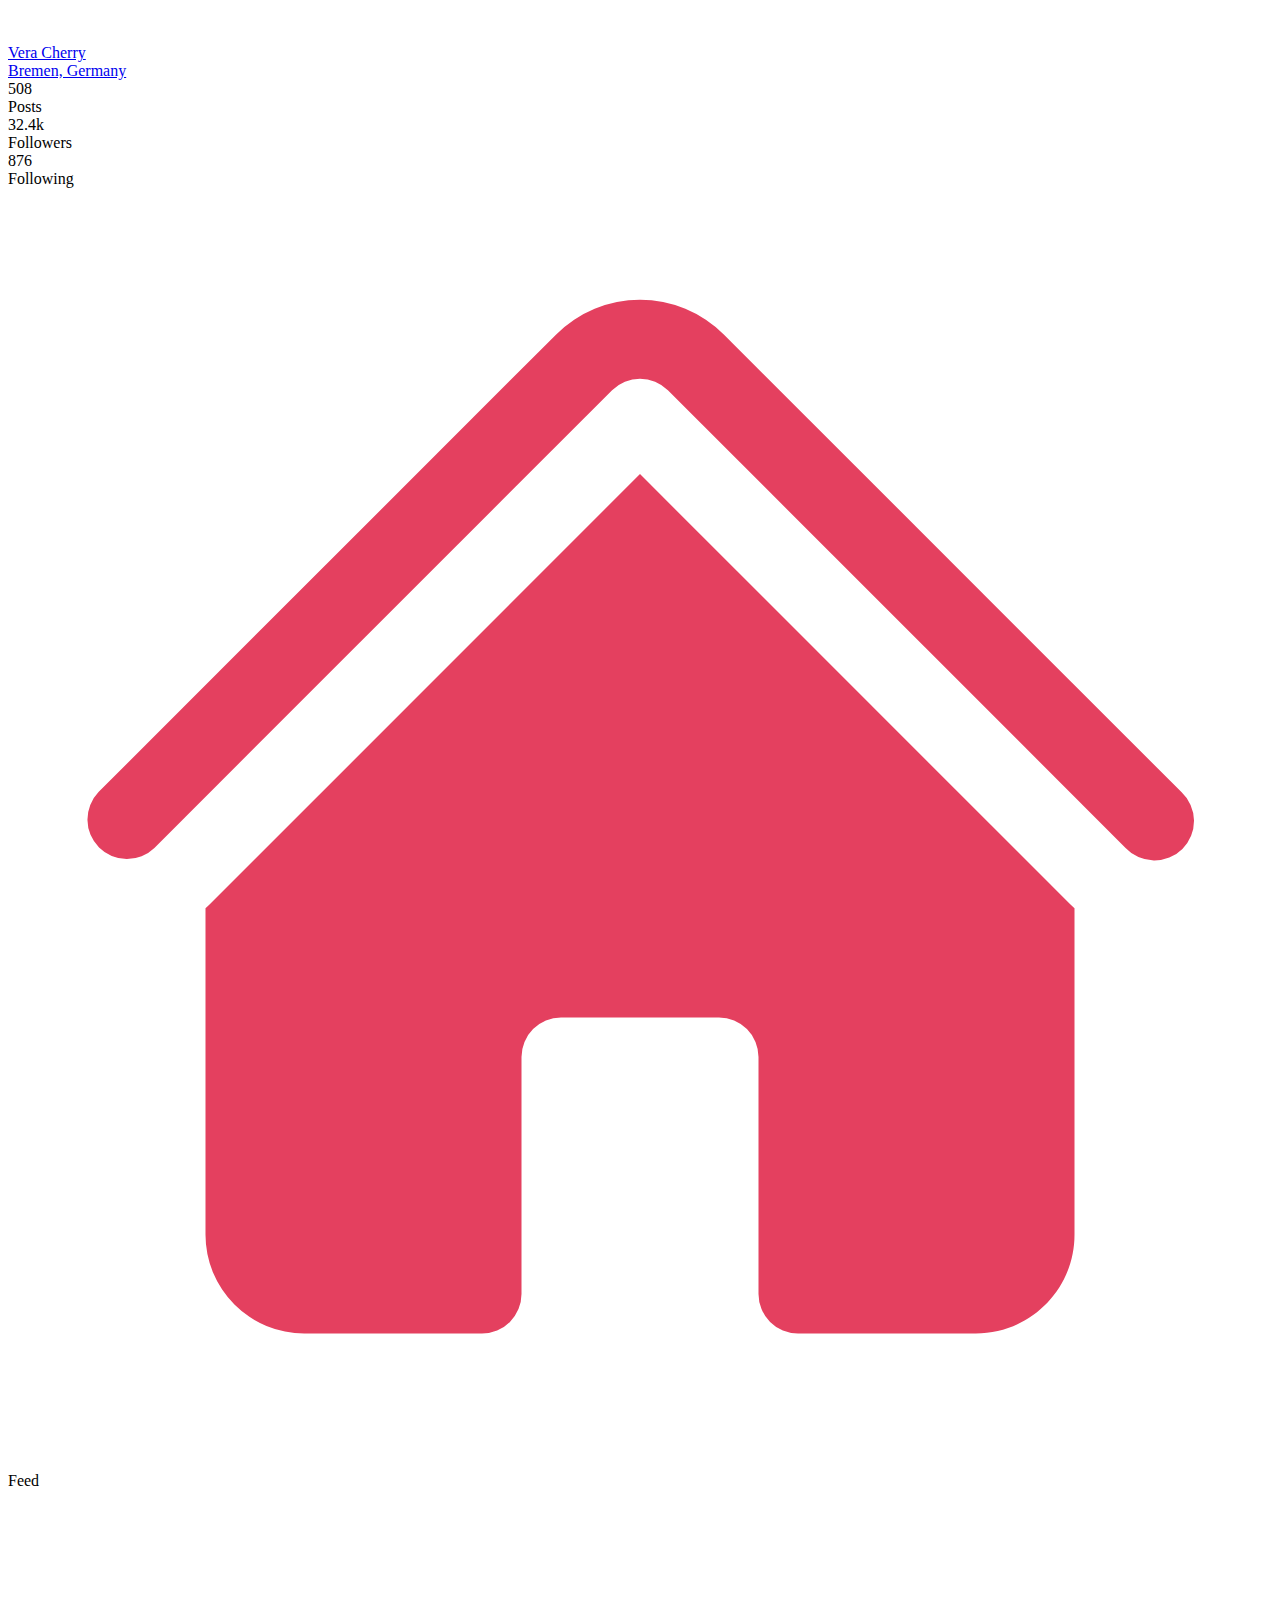
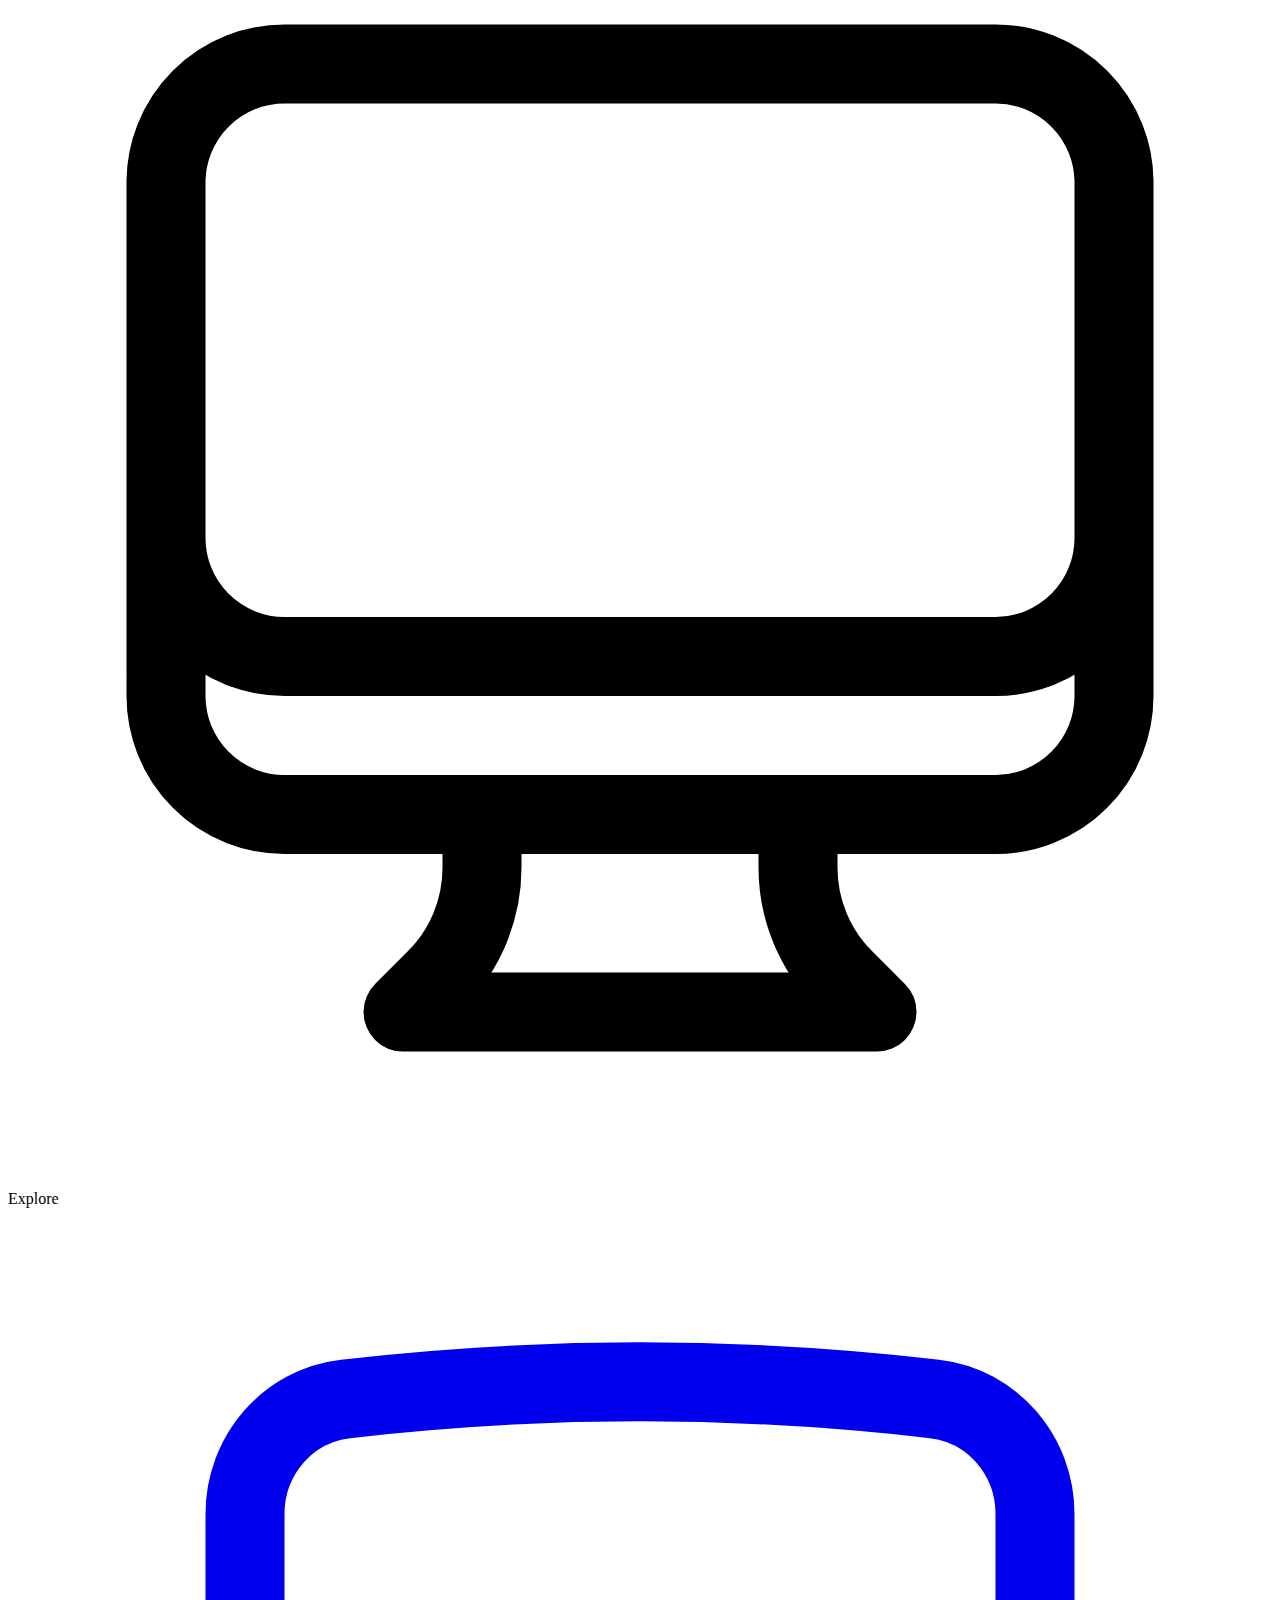
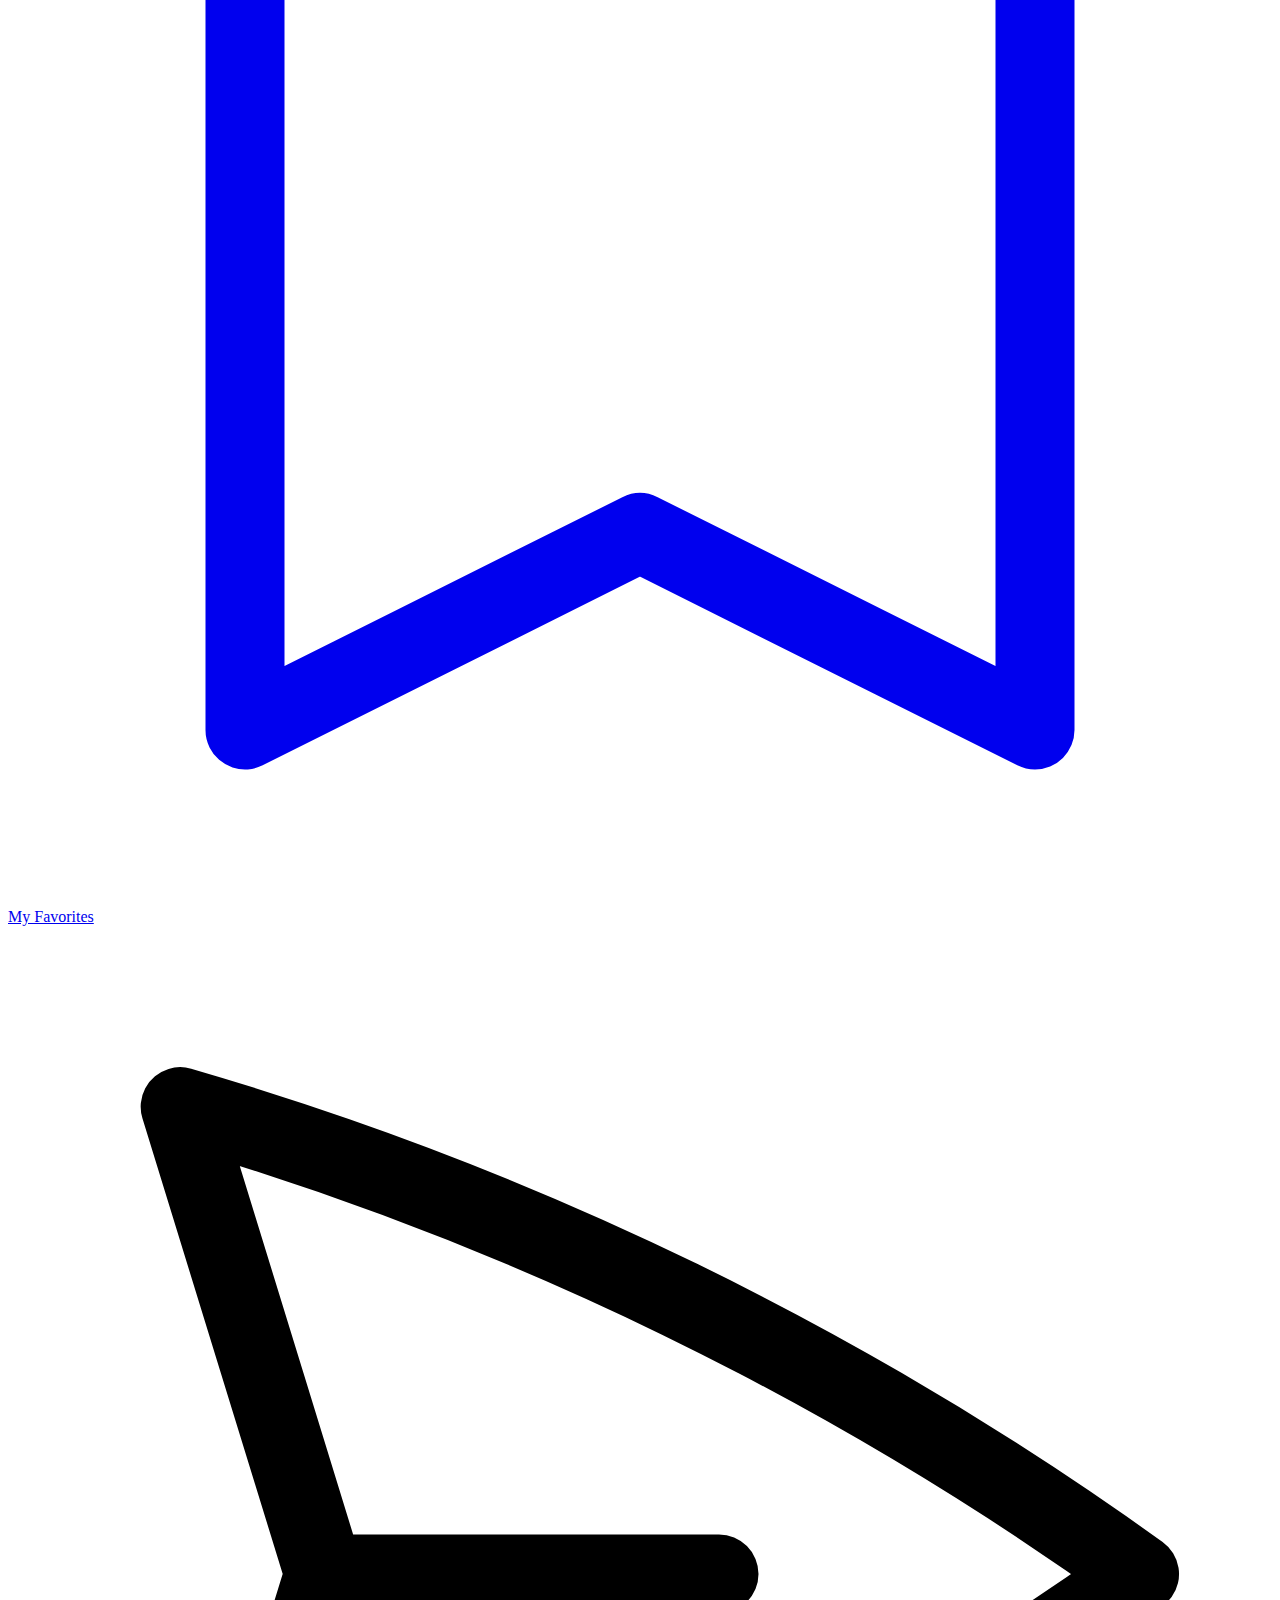
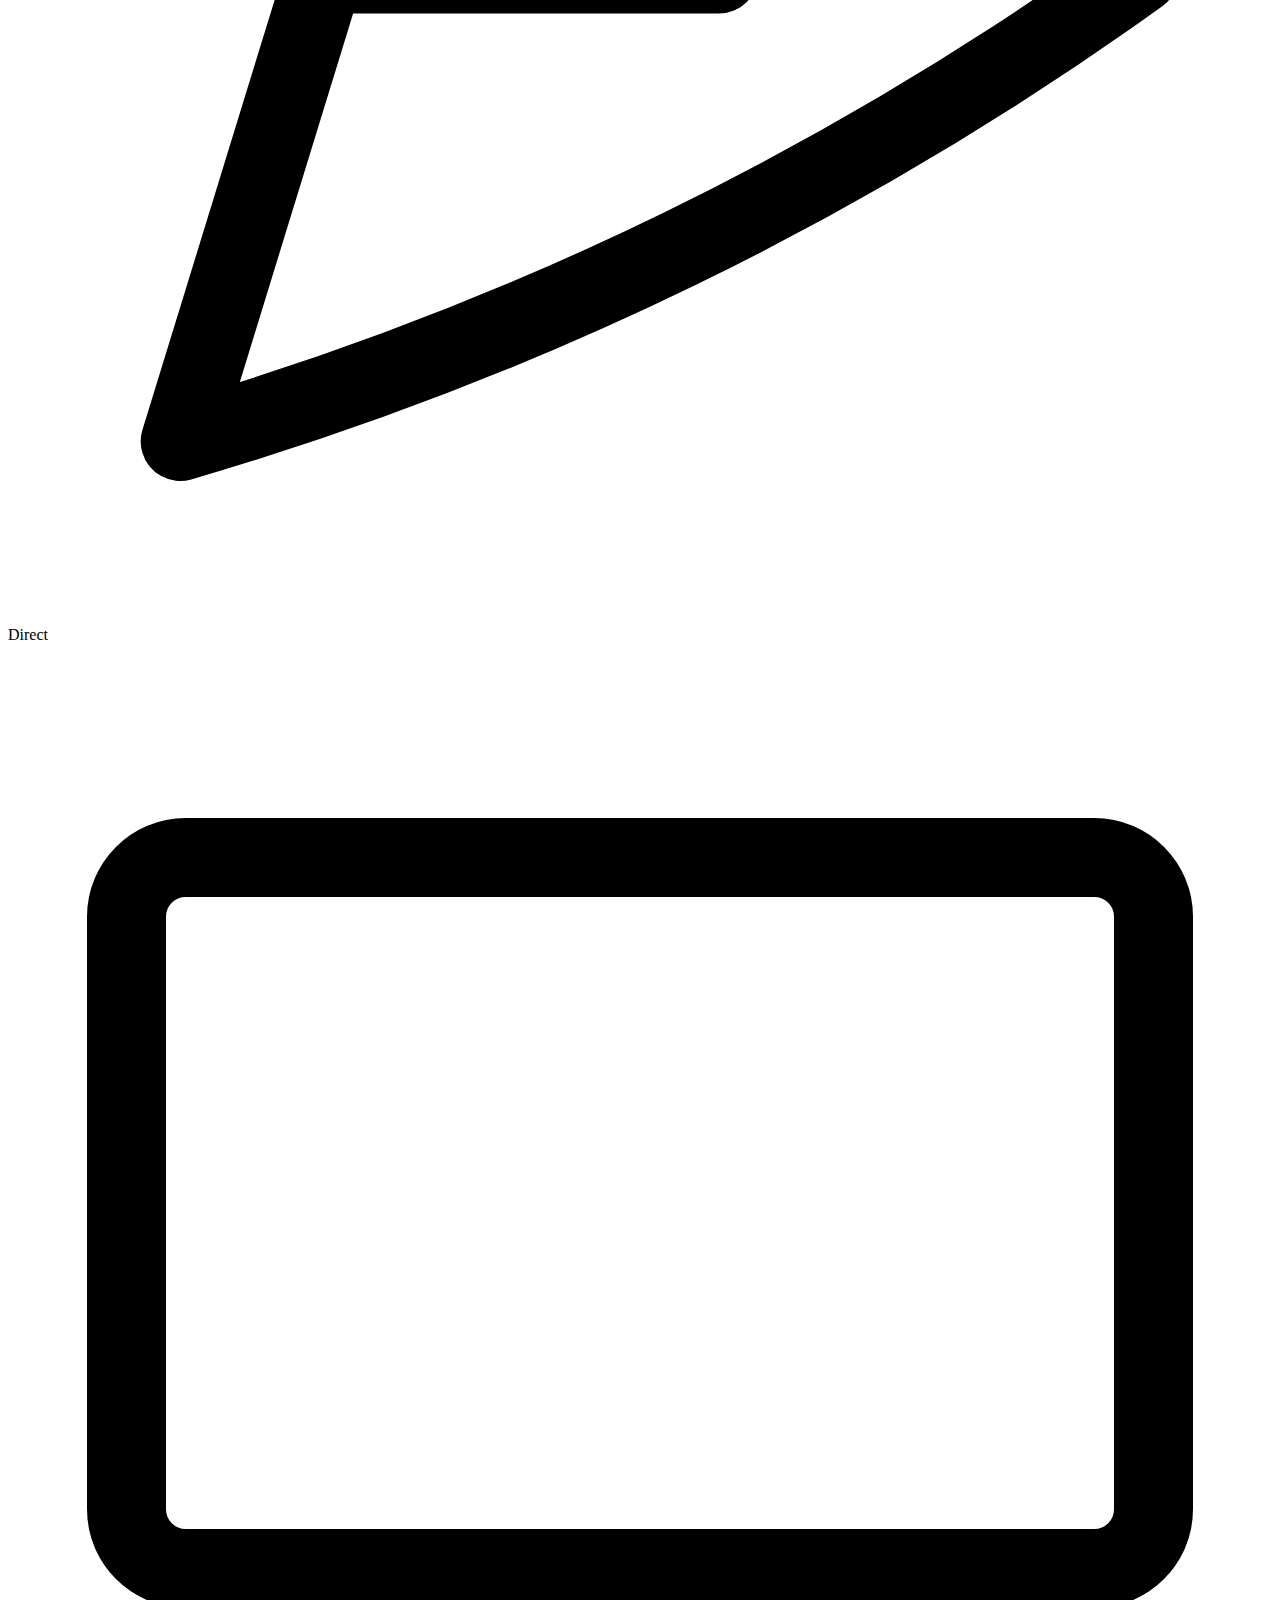
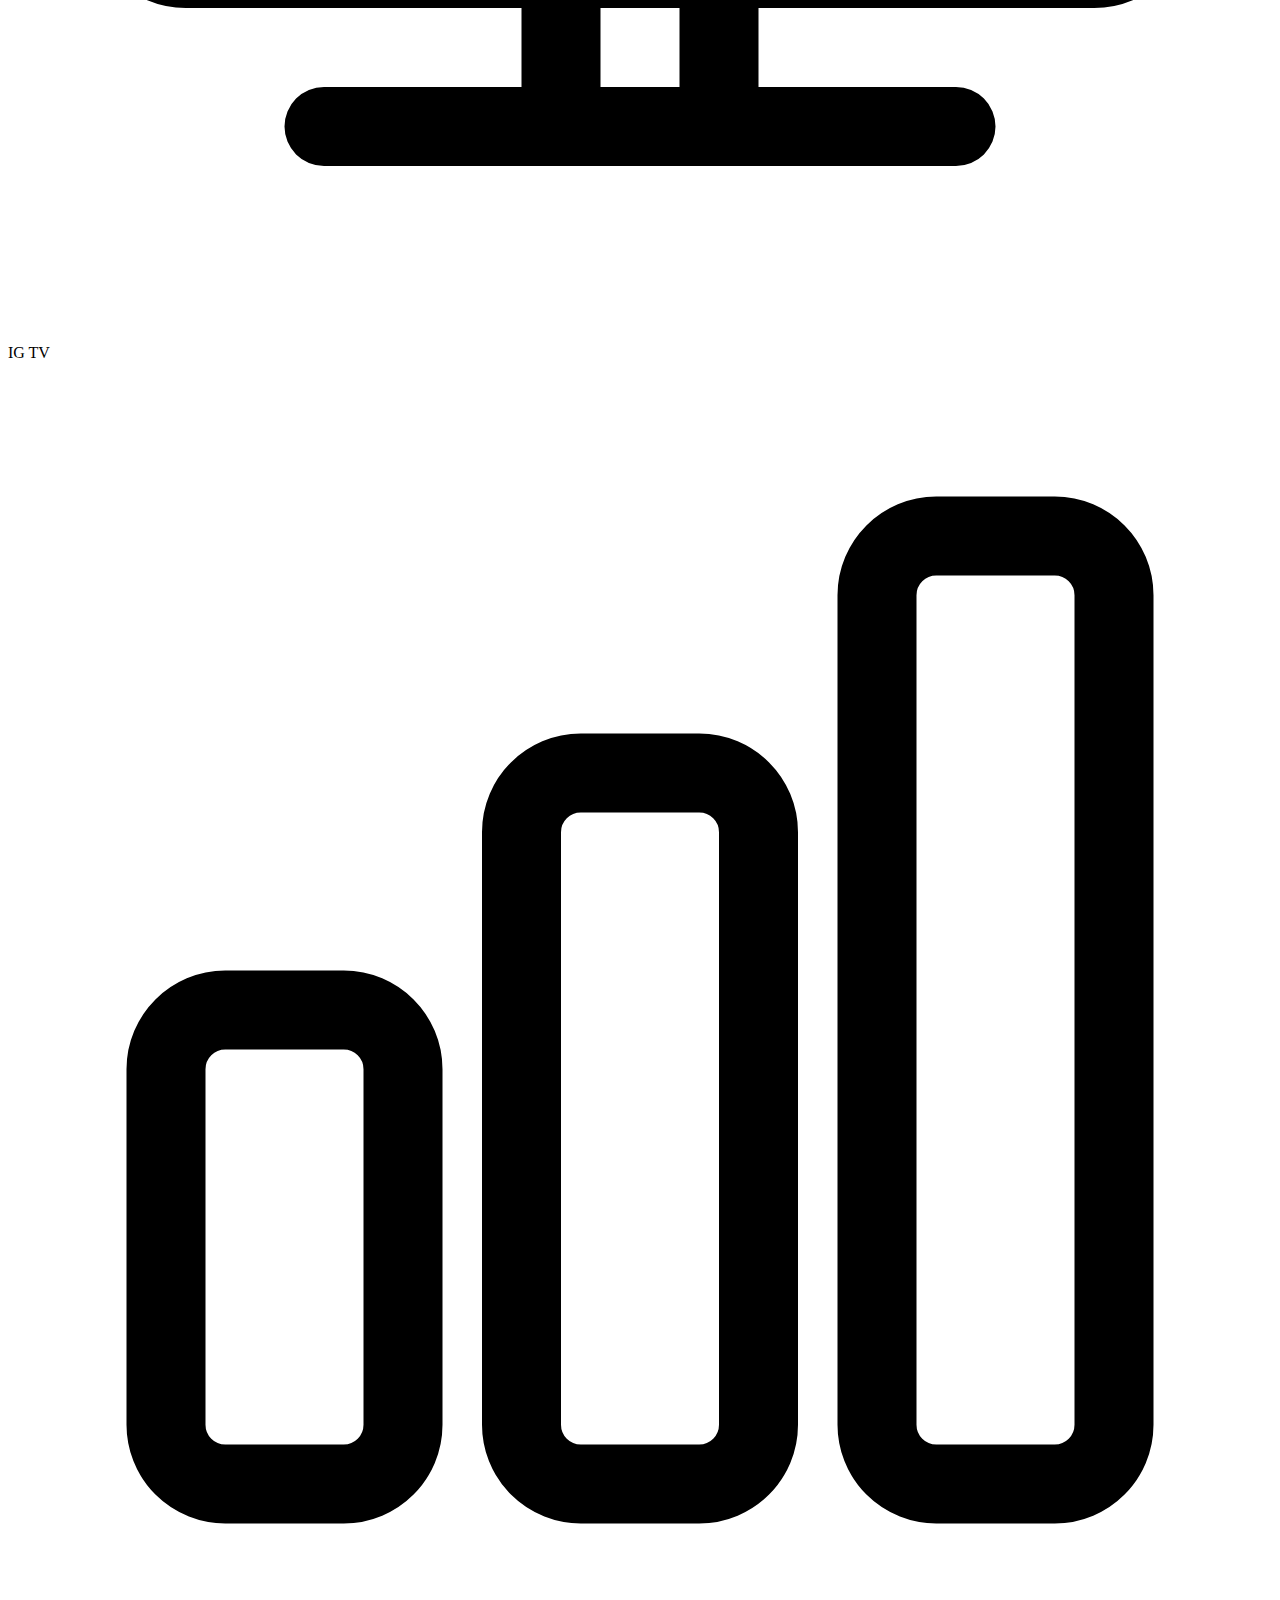
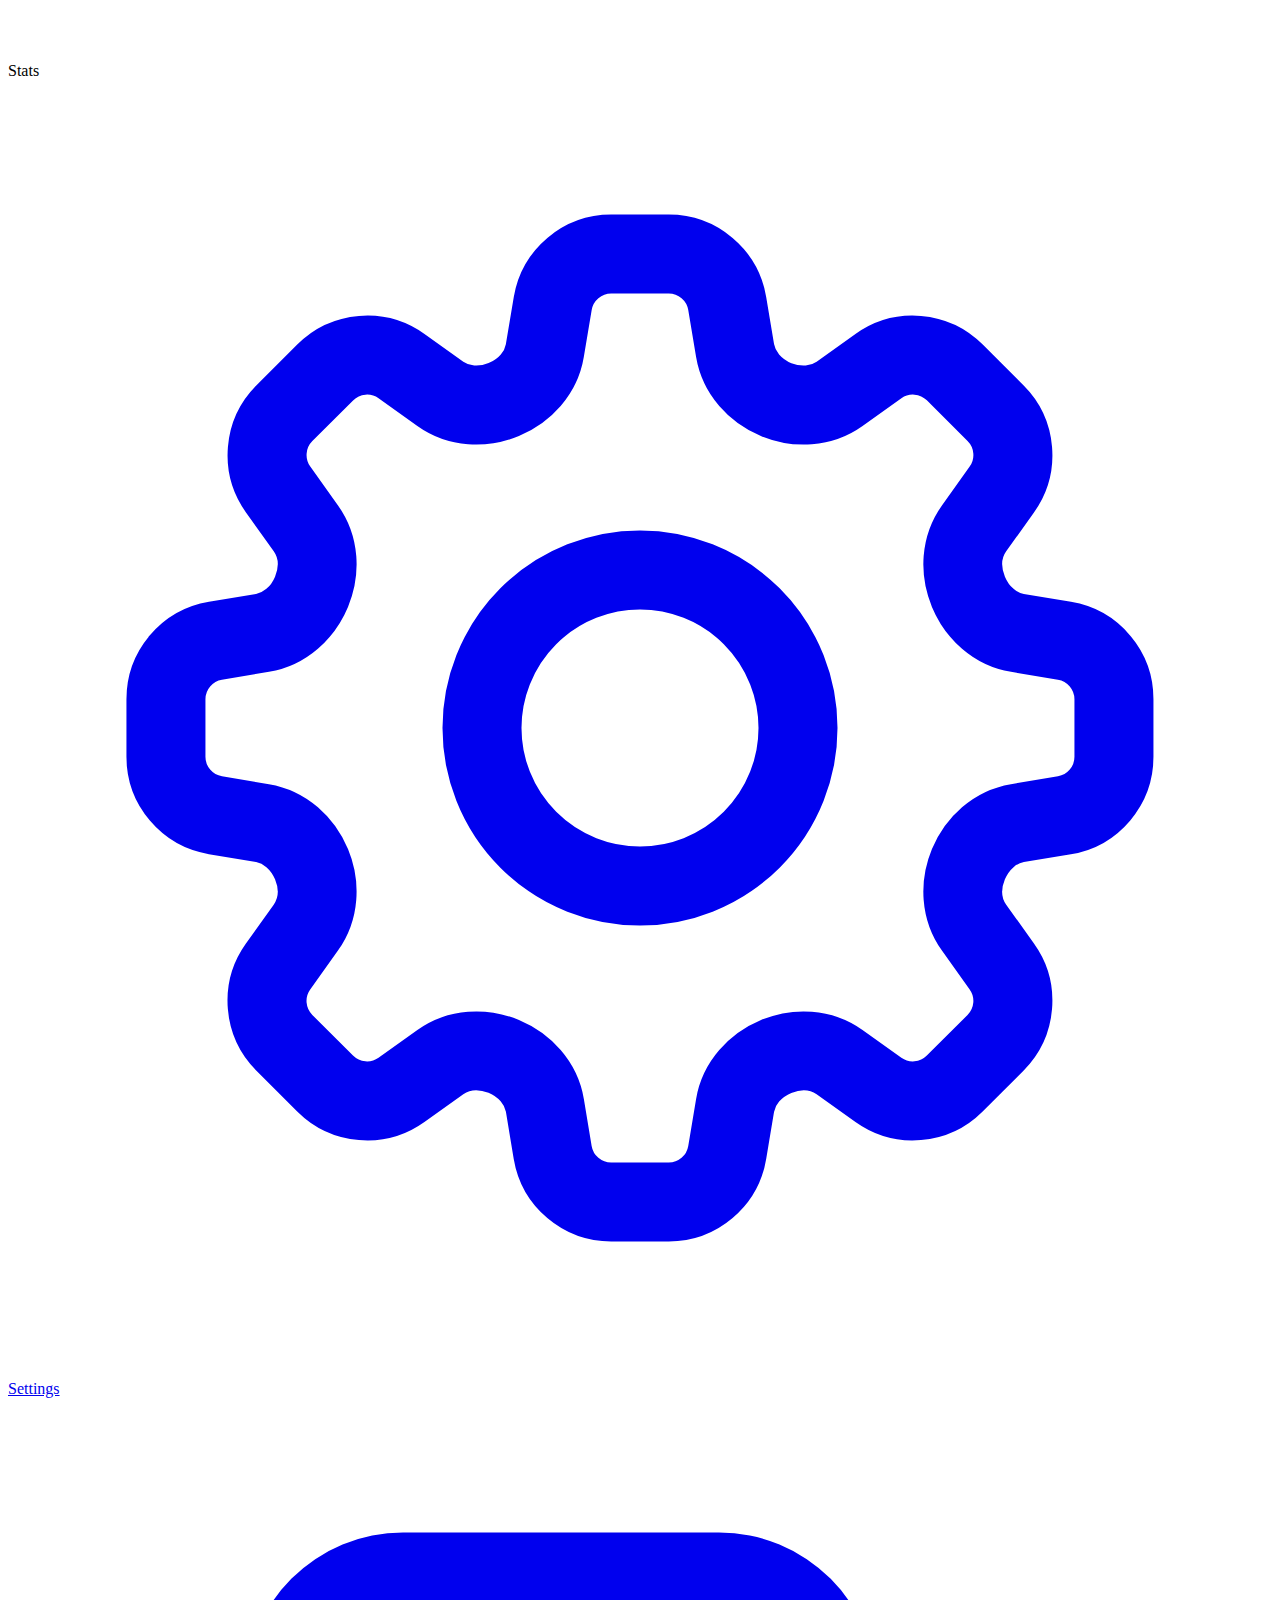
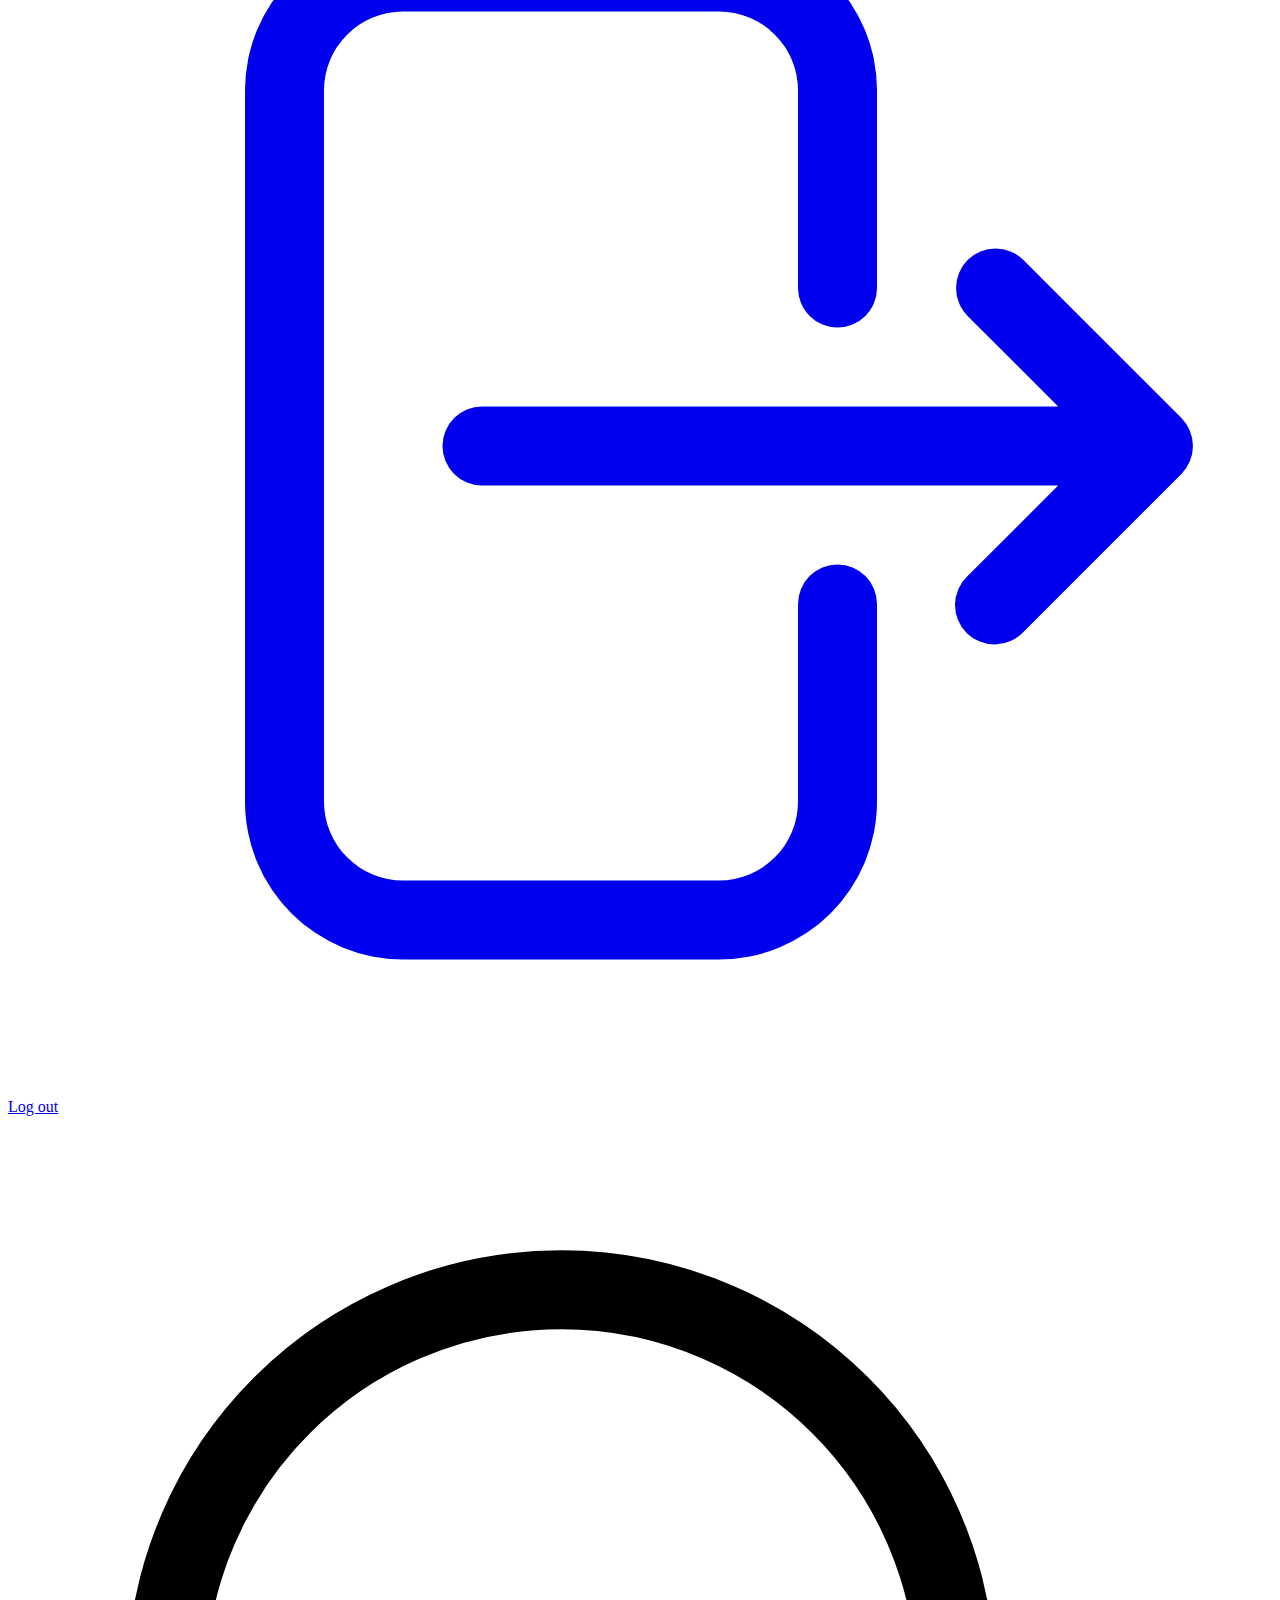
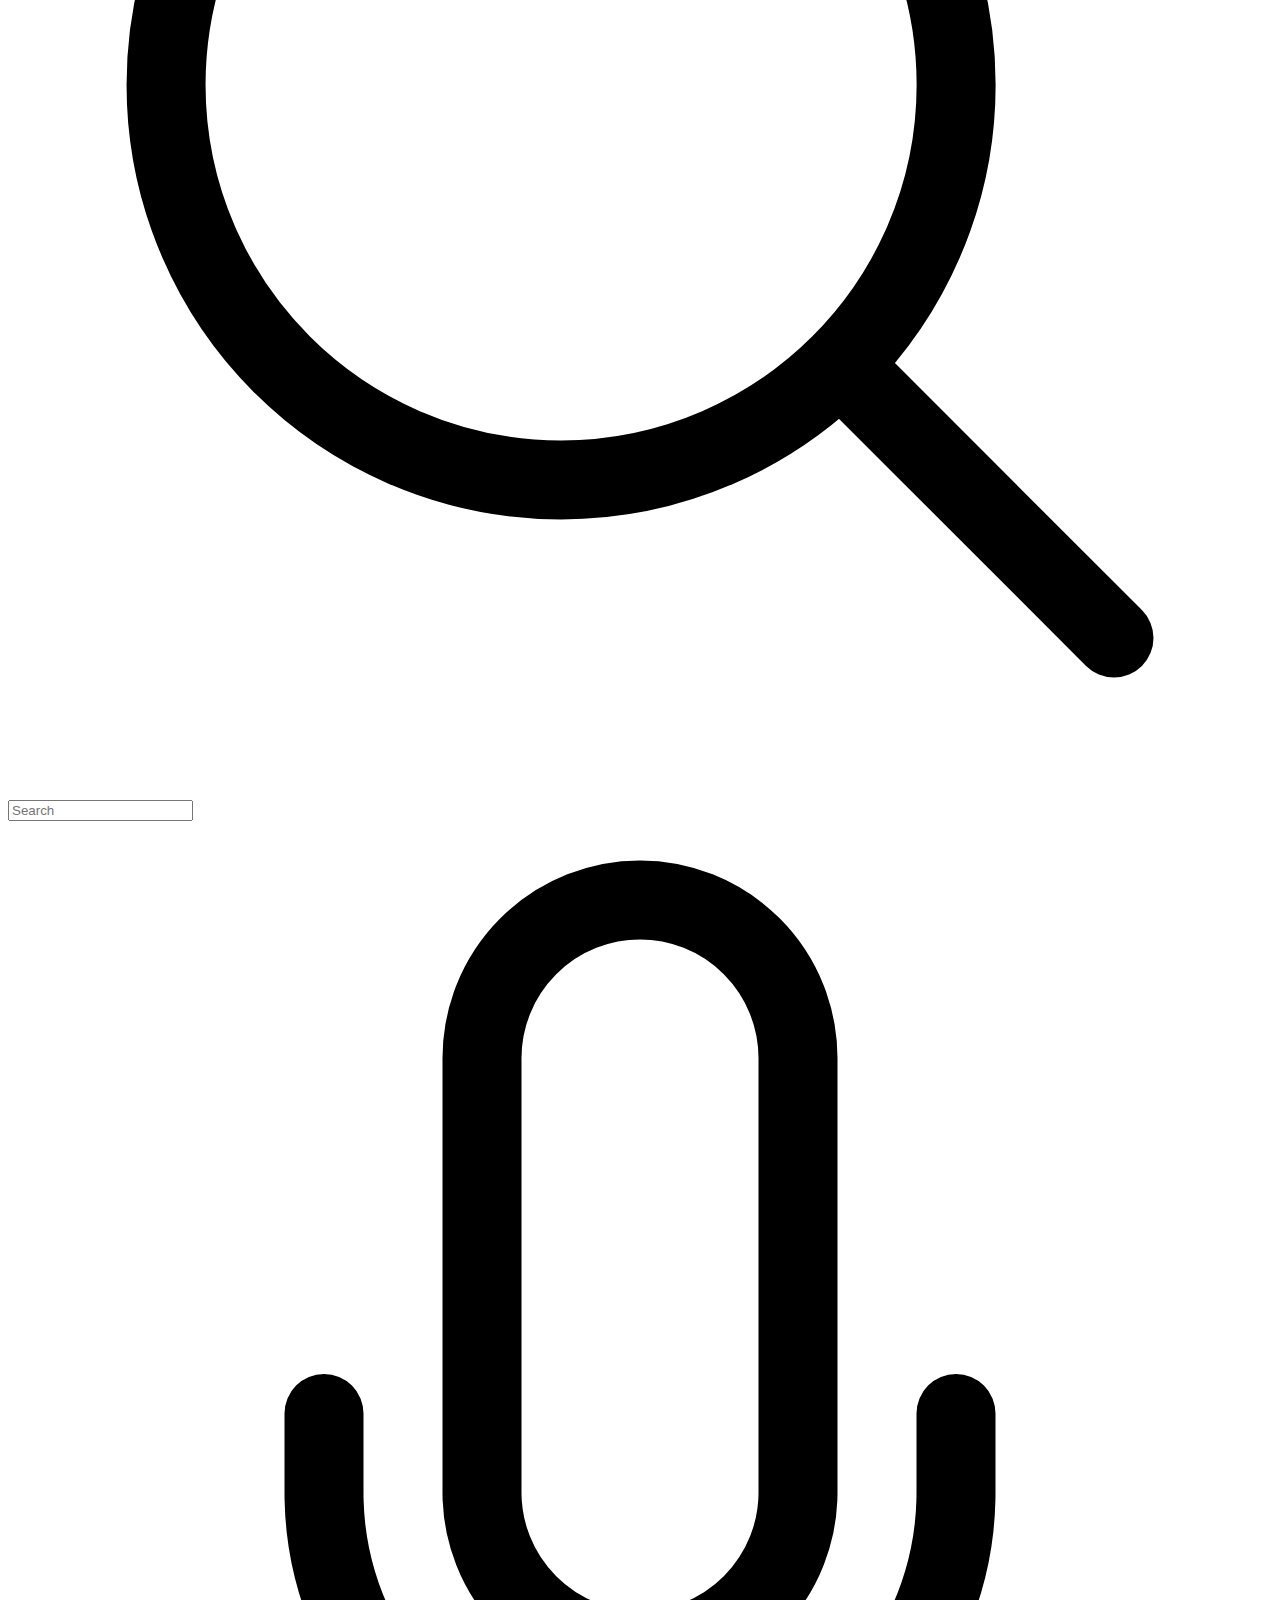
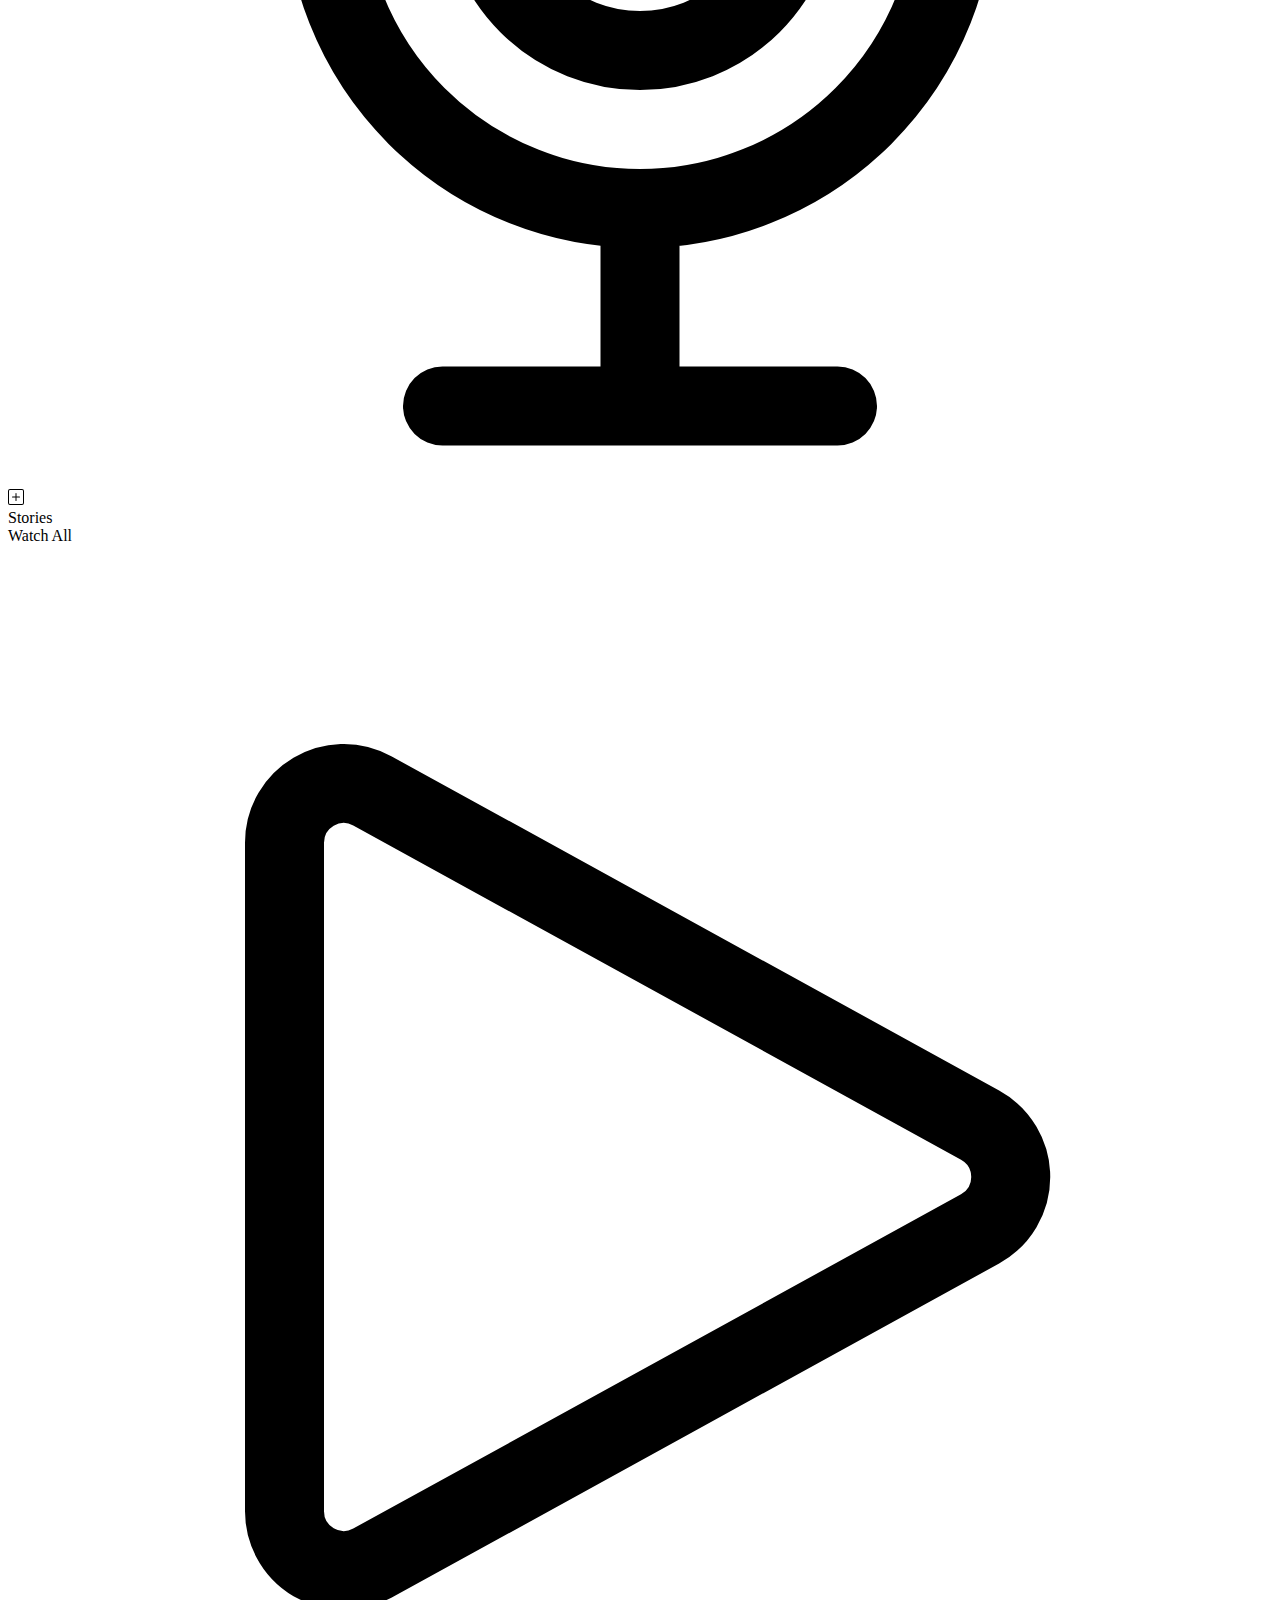
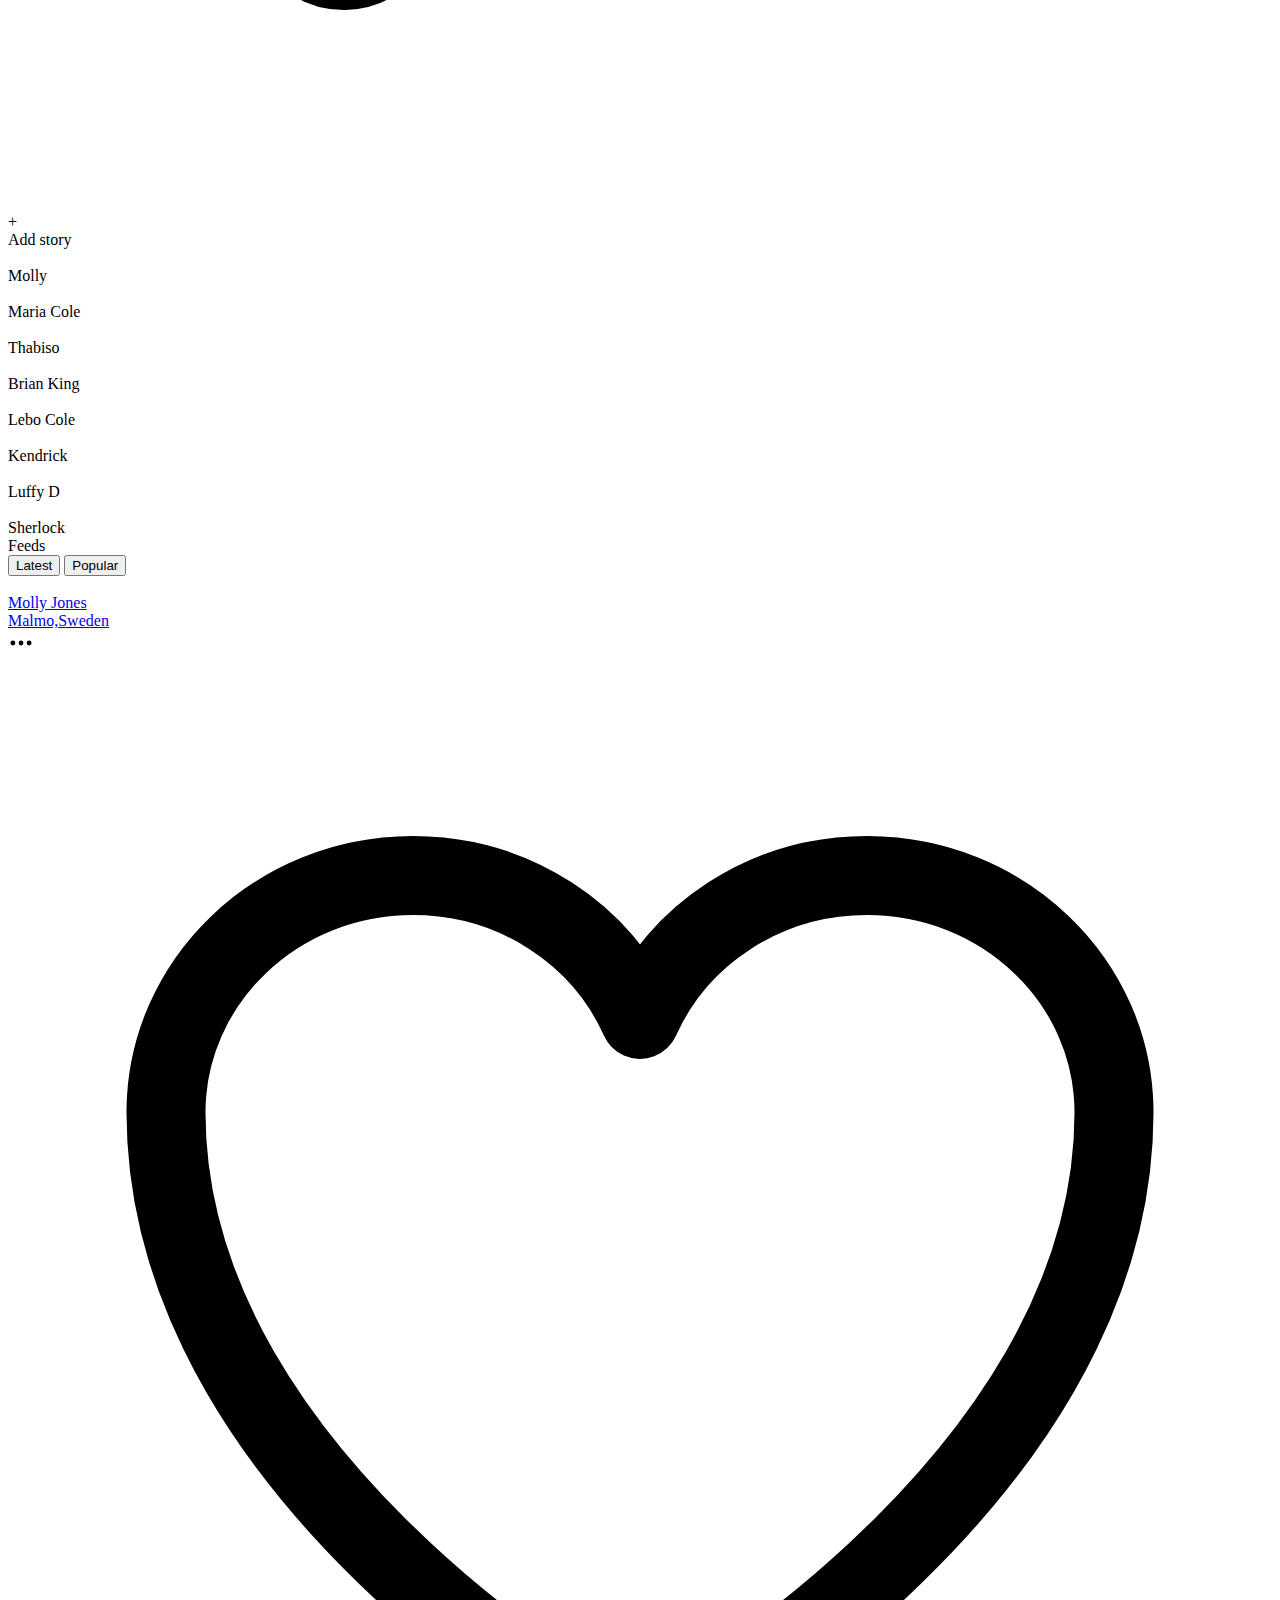
==== commit 9ff0dae9: "Merge pull request #9 from ZwellyTheKidd/the-kidd" ====
--- a/index.html
+++ b/index.html
@@ -23,9 +23,9 @@
       <!-- left side ------------------------------------------------------------------------------------------------------->
       <div class="w-[20%] border-r-2 border-gray-100 left-div">
         <div class=" grid items-center w-full">
-            <div class="w-full mx-20 mt-4 hide-lg">            
+            <a href="index.html" class="w-full mx-20 mt-4 hide-lg">            
                  <img class="w-28" src="https://www.edigitalagency.com.au/wp-content/uploads/Instagram-logo-black-white-horizontal-png.png" alt="">          
-            </div>
+            </a>
           <!-- Pic and Location-->
           <div class="h-76 border-b-2 border-gray-100 p-4 w-full hide-lg">
               <div class="flex flex-col items-center justify-center mt-6">
@@ -131,7 +131,7 @@
       <div class="w-[60%] flex flex-col middle-div">
 
         <!-- middle header ----------------------->
-        <div class="h-full border-b-2 border-gray-100 flex justify-between items-center px-16 w-full gap-4">
+        <div class="h-1/3 border-b-2 border-gray-100 flex justify-between items-center px-8 py-[3%] w-full gap-[2%]">
           <div class="flex justify-between gap-4 px-4 py-2 rounded-full border-2 w-3/4 text-gray-500">
             <svg
               xmlns="http://www.w3.org/2000/svg"
@@ -168,10 +168,17 @@
             </svg>
           </div>
           <button
-            class=" w-1/4 px-5 py-3 text-sm font-bold text-white rounded-full bg-gradient-to-r from-rose-500 via-orange-500 to-pink-500 hover:shadow-md"
-          >
-            <span class="mr-2 w-full">+</span> Create new Post
-          </button>
+          class="hide-xl w-1/4 px-5 py-3 text-sm font-bold text-white rounded-full bg-gradient-to-r from-rose-500 via-orange-500 to-pink-500 hover:shadow-md"
+        >
+          <span class="mr-2 w-full">+</span> Create new Post
+        </button>
+          <span class="add-btn px-5">
+            <svg xmlns="http://www.w3.org/2000/svg" width="16" height="16" fill="currentColor" class="bi bi-plus-square h-8 w-8" viewBox="0 0 16 16">
+              <path d="M14 1a1 1 0 0 1 1 1v12a1 1 0 0 1-1 1H2a1 1 0 0 1-1-1V2a1 1 0 0 1 1-1h12zM2 0a2 2 0 0 0-2 2v12a2 2 0 0 0 2 2h12a2 2 0 0 0 2-2V2a2 2 0 0 0-2-2H2z"/>
+              <path d="M8 4a.5.5 0 0 1 .5.5v3h3a.5.5 0 0 1 0 1h-3v3a.5.5 0 0 1-1 0v-3h-3a.5.5 0 0 1 0-1h3v-3A.5.5 0 0 1 8 4z"/>
+            </svg>
+          </span>
+        
         </div>
 
         <!-- Main section -------------------------------------------------->
@@ -207,7 +214,7 @@
                 class="bg-gradient-to-r from-rose-500 via-orange-500 to-pink-500 rounded-full p-1"
               >
                 <div
-                  class="w-28 h-28 bg-gray-300 rounded-full flex justify-center text-4xl items-center resize-img"
+                  class=" w-20 h-20 md:w-28 md:h-28 bg-gray-300 rounded-full flex justify-center text-4xl items-center resize-img"
                 >
                   +
                 </div>
@@ -219,9 +226,9 @@
               <div
                 class="bg-gradient-to-t from-white via-purple-400 to-red-500 rounded-full p-[2px]"
               >
-                <div class="w-28 h-28 resize-img">
+                <div class="w-20 h-20 md:w-28 md:h-28 resize-img">
                   <img
-                  class=" w-28 h-28 object-cover border-4 border-gray-50 rounded-full resize-img"
+                  class="w-20 h-20 md:w-28 md:h-28 object-cover border-4 border-gray-50 rounded-full resize-img"
                   src="https://plus.unsplash.com/premium_photo-1664867432842-16ae7a30aabd?ixlib=rb-4.0.3&ixid=M3wxMjA3fDB8MHxwaG90by1wYWdlfHx8fGVufDB8fHx8fA%3D%3D&auto=format&fit=crop&w=3328&q=80"
                   alt=""
                 />
@@ -234,9 +241,9 @@
               <div
                 class="bg-gradient-to-t from-white via-purple-400 to-red-500 rounded-full p-[2px]"
               >
-              <div class="w-28 h-28 resize-img">
+              <div class="w-20 h-20 md:w-28 md:h-28 resize-img">
                 <img
-                  class="w-28 h-28 object-cover border-4 border-gray-50 rounded-full resize-img"
+                  class="w-20 h-20 md:w-28 md:h-28 object-cover border-4 border-gray-50 rounded-full resize-img"
                   src="https://imgs.search.brave.com/5F9ZimdOxsuCSBiSoAMUHUB06vnt_FQX3OPkGAkBnD0/rs:fit:860:0:0/g:ce/aHR0cHM6Ly9leHBl/cnRwaG90b2dyYXBo/eS5iLWNkbi5uZXQv/d3AtY29udGVudC91/cGxvYWRzLzIwMTgv/MTAvbWlrZS1mb3gt/NDY3NDk5LXVuc3Bs/YXNoLmpwZw" 
                   alt=""
                 />
@@ -249,9 +256,9 @@
               <div
                 class="bg-gradient-to-t from-white via-purple-400 to-red-500 rounded-full p-[2px]"
               >
-              <div class="w-28 h-28 resize-img">
+              <div class="w-20 h-20 md:w-28 md:h-28 resize-img">
                 <img
-                  class="w-28 h-28 object-cover border-4 border-gray-50 rounded-full resize-img"
+                  class="w-20 h-20 md:w-28 md:h-28 object-cover border-4 border-gray-50 rounded-full resize-img"
                   src="https://cdn.pixabay.com/photo/2017/08/30/12/45/girl-2696947_1280.jpg" alt=""
                 /></div>
               </div>
@@ -262,9 +269,9 @@
               <div
               class="bg-gradient-to-t from-white via-purple-400 to-red-500 rounded-full p-[2px]"
             >
-                <div class="w-28 h-28 resize-img">
+                <div class="w-20 h-20 md:w-28 md:h-28 resize-img">
                   <img
-                    class="w-28 h-28 object-cover border-4 border-gray-50 rounded-full resize-img"
+                    class="w-20 h-20 md:w-28 md:h-28 object-cover border-4 border-gray-50 rounded-full resize-img"
                     src="https://images.unsplash.com/photo-1539701938214-0d9736e1c16b?ixlib=rb-4.0.3&ixid=M3wxMjA3fDB8MHxwaG90by1wYWdlfHx8fGVufDB8fHx8fA%3D%3D&auto=format&fit=crop&w=3415&q=80"
                     alt=""
                   />
@@ -277,9 +284,9 @@
               <div
                 class="bg-gradient-to-t from-white via-purple-400 to-red-500 rounded-full p-[2px]"
               >
-              <div class="w-28 h-28 resize-img">
+              <div class="w-20 h-20 md:w-28 md:h-28 resize-img">
                 <img
-                  class="w-28 h-28 object-cover border-4 border-gray-50 rounded-full resize-img"
+                  class="w-20 h-20 md:w-28 md:h-28 object-cover border-4 border-gray-50 rounded-full resize-img"
                   src="https://images.unsplash.com/photo-1620794108219-aedbaded4eea?ixlib=rb-4.0.3&ixid=M3wxMjA3fDB8MHxwaG90by1wYWdlfHx8fGVufDB8fHx8fA%3D%3D&auto=format&fit=crop&w=3387&q=80"
                   alt=""
                 /></div>
@@ -291,9 +298,9 @@
               <div
               class="bg-gradient-to-t from-white via-purple-400 to-red-500 rounded-full p-[2px]"
             >
-              <div class="w-28 h-28 resize-img">
+              <div class="w-20 h-20 md:w-28 md:h-28 resize-img">
                 <img
-                  class="w-28 h-28 object-cover border-4 border-gray-50 rounded-full resize-img"
+                  class="w-20 h-20 md:w-28 md:h-28 object-cover border-4 border-gray-50 rounded-full resize-img"
                   src="https://img.freepik.com/free-photo/abstract-eye-portrait-young-women-elegance-generated-by-ai_188544-9712.jpg?size=626&ext=jpg&ga=GA1.1.386372595.1697587200&semt=ais" 
                   alt=""
                 />
@@ -305,9 +312,9 @@
               <div
               class="bg-gradient-to-t from-white via-purple-400 to-red-500 rounded-full p-[2px]"
             >
-              <div class="w-28 h-28 resize-img">
+              <div class="w-20 h-20 md:w-28 md:h-28 resize-img">
                 <img
-                  class="w-28 h-28 object-cover border-4 border-gray-50 rounded-full resize-img"
+                  class="w-20 h-20 md:w-28 md:h-28 object-cover border-4 border-gray-50 rounded-full resize-img"
                   src="https://www.bp4ublog.com/wp-content/uploads/2022/04/male-poses-walking.png"
                   alt=""
                 />
@@ -319,9 +326,9 @@
               <div
               class="bg-gradient-to-t from-white via-purple-400 to-red-500 rounded-full p-[2px]"
             >
-              <div class="w-28 h-28 resize-img">
+              <div class="w-20 h-20  md:w-28 md:h-28 resize-img">
                 <img
-                  class="w-28 h-28 object-cover border-4 border-gray-50 rounded-full resize-img"
+                  class="w-20 h-20 md:w-28 md:h-28 object-cover border-4 border-gray-50 rounded-full resize-img"
                   src="https://atd-blogs.s3.us-east-2.amazonaws.com/wp-content/uploads/2022/05/16150415/4-cool-iphone-wallpapers-1024x576.webp"
                   alt=""
                 />
@@ -399,12 +406,12 @@
                 <p class="text-sm ml-2">Share</p>
               </div>
 
-              <div class="flex">
+              <a href="saved.html" class="flex">
                 <svg xmlns="http://www.w3.org/2000/svg" fill="none" viewBox="0 0 24 24" stroke-width="1.5" stroke="currentColor" class="w-6 h-6 hide-md">
                   <path stroke-linecap="round" stroke-linejoin="round" d="M17.593 3.322c1.1.128 1.907 1.077 1.907 2.185V21L12 17.25 4.5 21V5.507c0-1.108.806-2.057 1.907-2.185a48.507 48.507 0 0111.186 0z" />
                 </svg>                
                 <p class="text-sm ml-2">26 Saved</p>
-              </div>
+              </a>
 
             </div>
 
@@ -498,12 +505,12 @@
               <p class="text-sm ml-2">Share</p>
             </div>
 
-            <div class="flex">
+            <a href="saved.html" class="flex">
               <svg xmlns="http://www.w3.org/2000/svg" fill="none" viewBox="0 0 24 24" stroke-width="1.5" stroke="currentColor" class="w-6 h-6 hide-md">
                 <path stroke-linecap="round" stroke-linejoin="round" d="M17.593 3.322c1.1.128 1.907 1.077 1.907 2.185V21L12 17.25 4.5 21V5.507c0-1.108.806-2.057 1.907-2.185a48.507 48.507 0 0111.186 0z" />
               </svg>                
               <p class="text-sm ml-2">26 Saved</p>
-            </div>
+            </a>
 
           </div>
 
@@ -597,12 +604,12 @@
               <p class="text-sm ml-2">Share</p>
             </div>
 
-            <div class="flex">
+            <a href="saved.html" class="flex">
               <svg xmlns="http://www.w3.org/2000/svg" fill="none" viewBox="0 0 24 24" stroke-width="1.5" stroke="currentColor" class="w-6 h-6 hide-md">
                 <path stroke-linecap="round" stroke-linejoin="round" d="M17.593 3.322c1.1.128 1.907 1.077 1.907 2.185V21L12 17.25 4.5 21V5.507c0-1.108.806-2.057 1.907-2.185a48.507 48.507 0 0111.186 0z" />
               </svg>                
               <p class="text-sm ml-2">26 Saved</p>
-            </div>
+            </a>
 
           </div>
 
@@ -695,12 +702,12 @@
              <p class="text-sm ml-2">Share</p>
            </div>
 
-           <div class="flex">
+           <a href="saved.html" class="flex">
              <svg xmlns="http://www.w3.org/2000/svg" fill="none" viewBox="0 0 24 24" stroke-width="1.5" stroke="currentColor" class="w-6 h-6 hide-md">
                <path stroke-linecap="round" stroke-linejoin="round" d="M17.593 3.322c1.1.128 1.907 1.077 1.907 2.185V21L12 17.25 4.5 21V5.507c0-1.108.806-2.057 1.907-2.185a48.507 48.507 0 0111.186 0z" />
              </svg>                
              <p class="text-sm ml-2">26 Saved</p>
-           </div>
+            </a>
 
          </div>
 
@@ -793,12 +800,12 @@
             <p class="text-sm ml-2">Share</p>
           </div>
 
-          <div class="flex">
+          <a href="saved.html" class="flex">
             <svg xmlns="http://www.w3.org/2000/svg" fill="none" viewBox="0 0 24 24" stroke-width="1.5" stroke="currentColor" class="w-6 h-6 hide-md">
               <path stroke-linecap="round" stroke-linejoin="round" d="M17.593 3.322c1.1.128 1.907 1.077 1.907 2.185V21L12 17.25 4.5 21V5.507c0-1.108.806-2.057 1.907-2.185a48.507 48.507 0 0111.186 0z" />
             </svg>                
             <p class="text-sm ml-2">26 Saved</p>
-          </div>
+          </a>
 
         </div>
 
--- a/responsive.css
+++ b/responsive.css
@@ -63,6 +63,7 @@
     .hide-lg{
         display: none;
     }
+    
     /* .resize-img{
         width: 6rem;
         height: 6rem;
@@ -73,8 +74,28 @@
 } /*lg*/
 
 @media (max-width: 1280px){
+
+    .add-btn{
+        display: inline-block;
+        width: fit-content;
+    }
     
 } /*xl*/
+@media (max-width: 1397px){
+
+    .hide-xl{
+        display: none;
+    }
+
+}
+@media (min-width: 1397px){
+
+    .add-btn{
+        display: none;
+
+    }
+
+}
 
 @media (max-width: 1536px){
   
